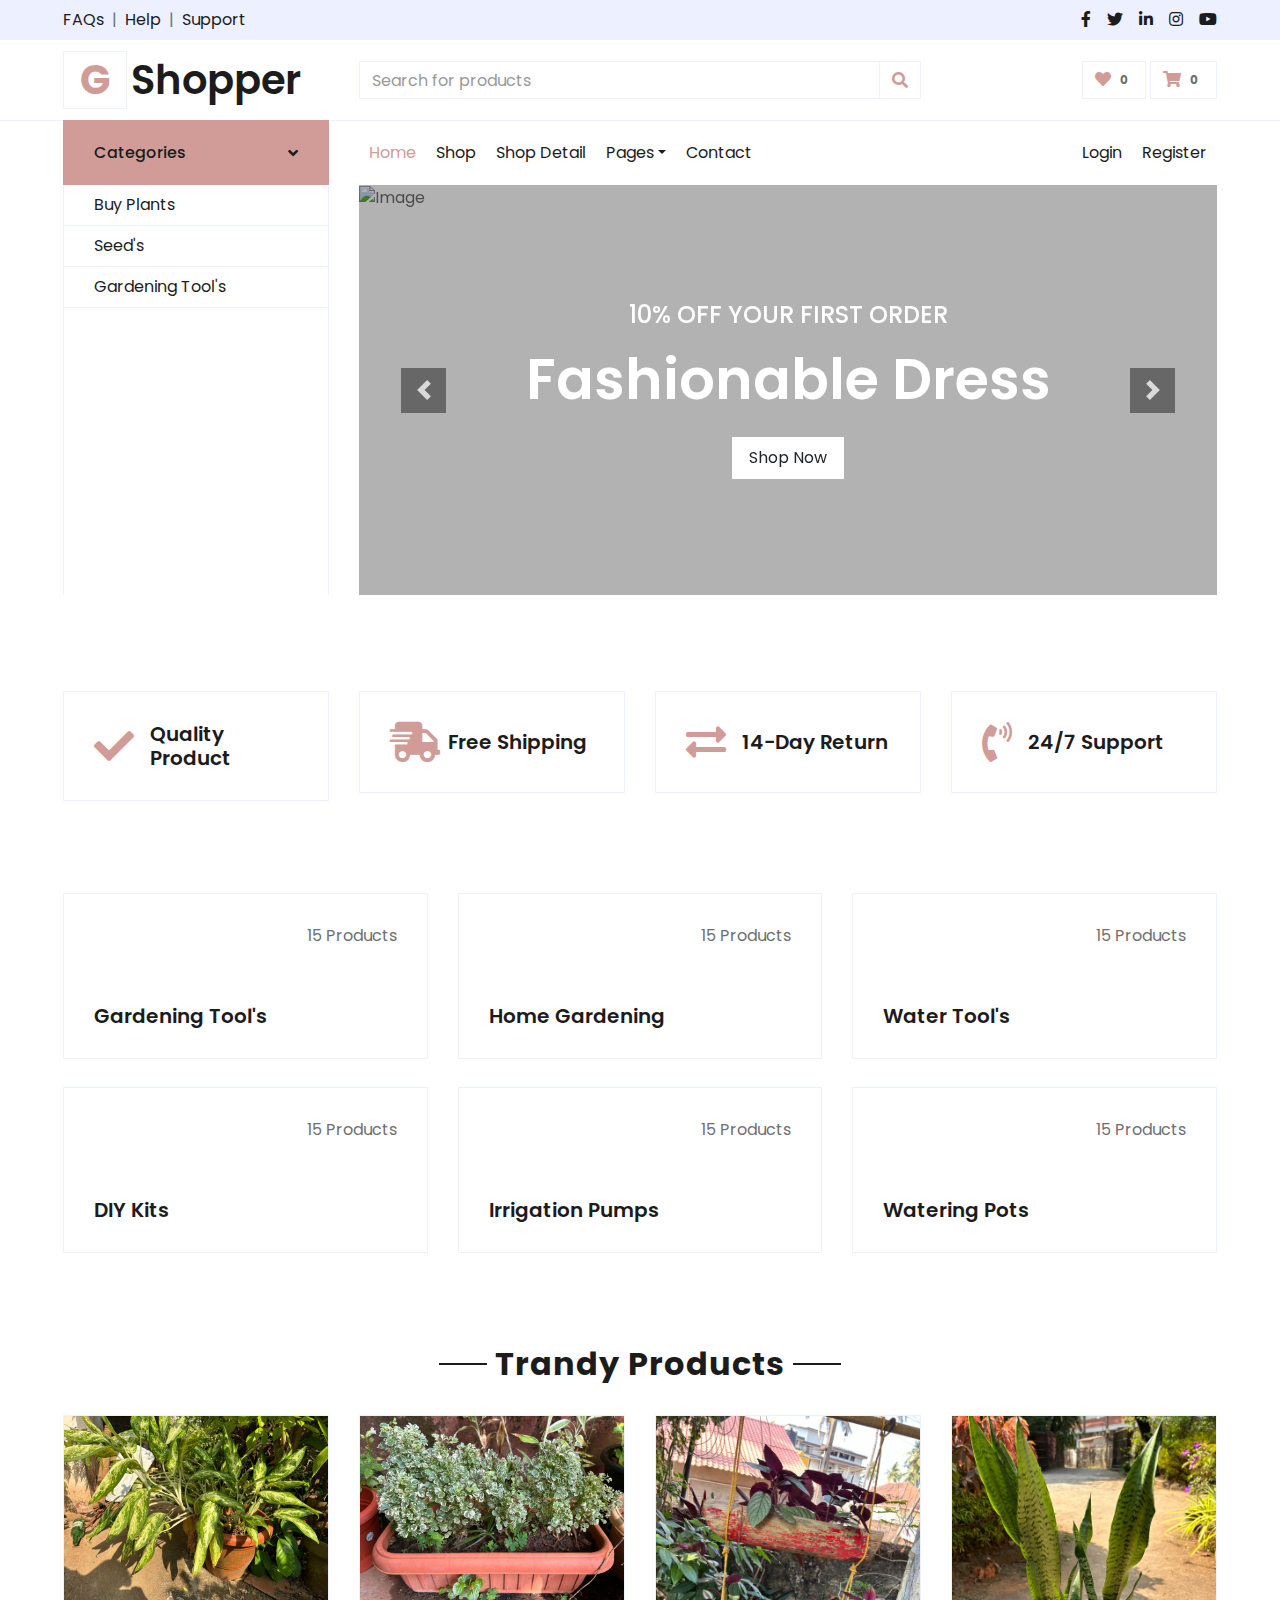
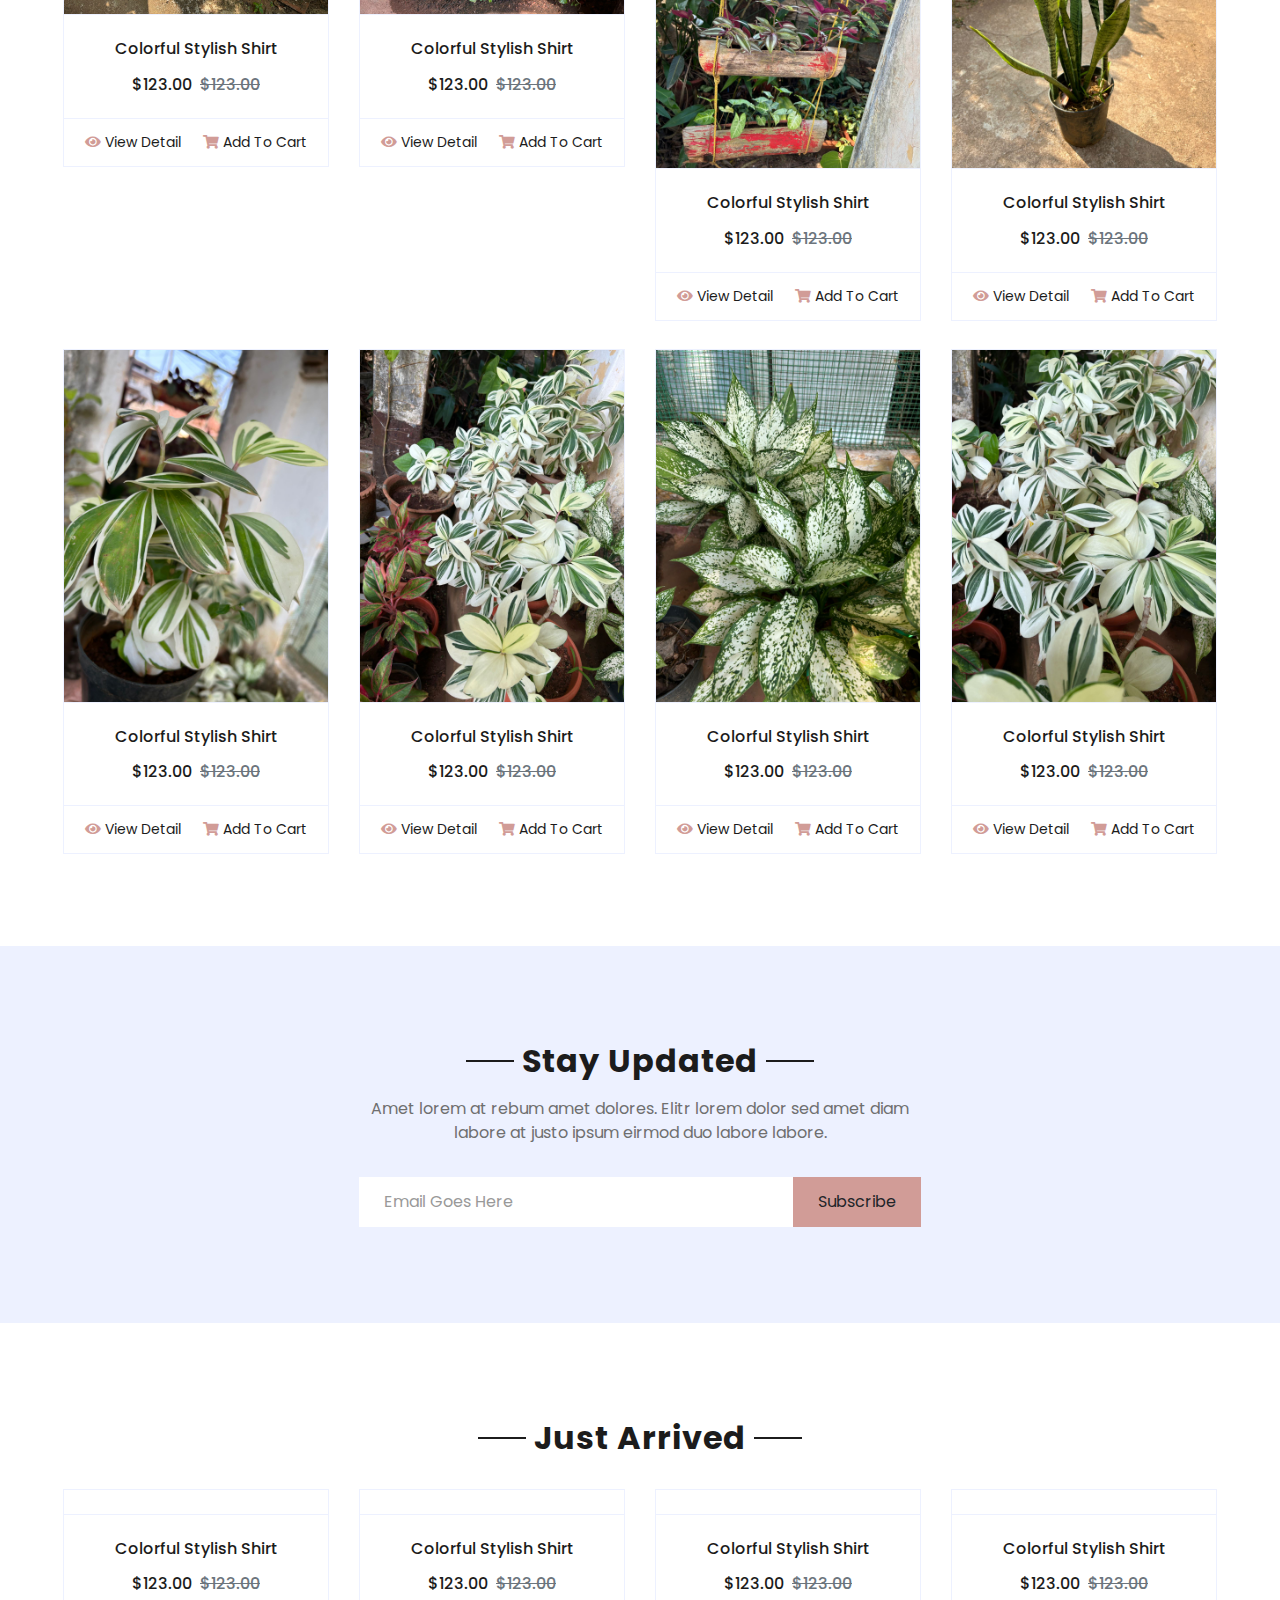
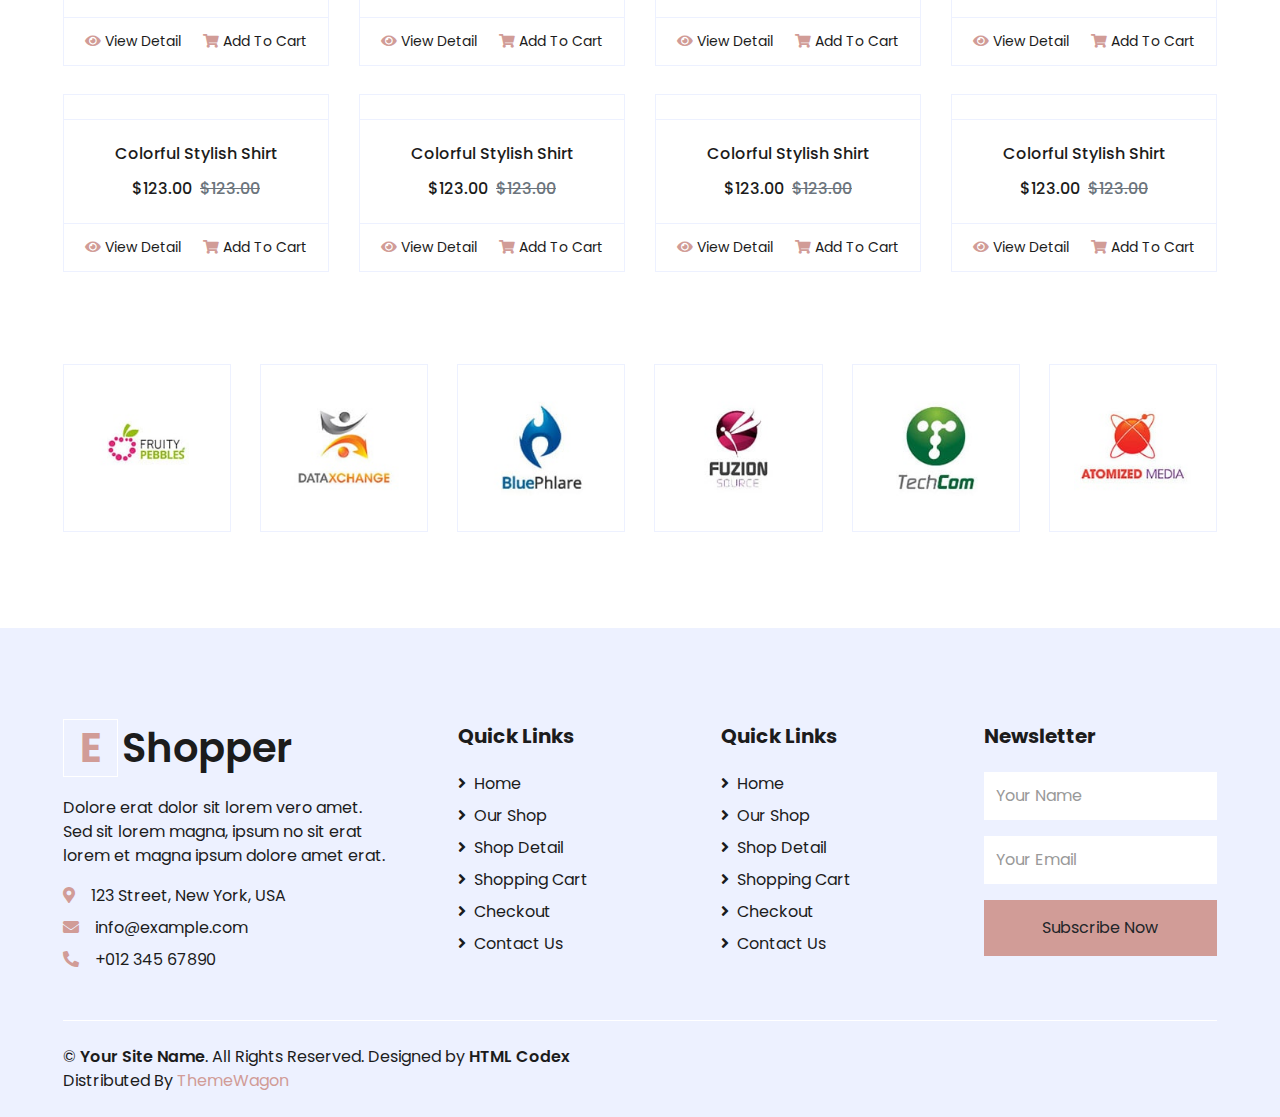
==== index.html @ 158c9a4c "file added" ====
<!DOCTYPE html>
<html lang="en">

<head>
    <meta charset="utf-8">
    <title>EShopper - Bootstrap Shop Template</title>
    <meta content="width=device-width, initial-scale=1.0" name="viewport">
    <meta content="Free HTML Templates" name="keywords">
    <meta content="Free HTML Templates" name="description">

    <!-- Favicon -->
    <link href="img/favicon.ico" rel="icon">

    <!-- Google Web Fonts -->
    <link rel="preconnect" href="https://fonts.gstatic.com">
    <link href="https://fonts.googleapis.com/css2?family=Poppins:wght@100;200;300;400;500;600;700;800;900&display=swap" rel="stylesheet"> 

    <!-- Font Awesome -->
    <link href="https://cdnjs.cloudflare.com/ajax/libs/font-awesome/5.10.0/css/all.min.css" rel="stylesheet">

    <!-- Libraries Stylesheet -->
    <link href="lib/owlcarousel/assets/owl.carousel.min.css" rel="stylesheet">

    <!-- Customized Bootstrap Stylesheet -->
    <link href="css/style.css" rel="stylesheet">
</head>

<body>
    <!-- Topbar Start -->
    <div class="container-fluid">
        <div class="row bg-secondary py-2 px-xl-5">
            <div class="col-lg-6 d-none d-lg-block">
                <div class="d-inline-flex align-items-center">
                    <a class="text-dark" href="">FAQs</a>
                    <span class="text-muted px-2">|</span>
                    <a class="text-dark" href="">Help</a>
                    <span class="text-muted px-2">|</span>
                    <a class="text-dark" href="">Support</a>
                </div>
            </div>
            <div class="col-lg-6 text-center text-lg-right">
                <div class="d-inline-flex align-items-center">
                    <a class="text-dark px-2" href="">
                        <i class="fab fa-facebook-f"></i>
                    </a>
                    <a class="text-dark px-2" href="">
                        <i class="fab fa-twitter"></i>
                    </a>
                    <a class="text-dark px-2" href="">
                        <i class="fab fa-linkedin-in"></i>
                    </a>
                    <a class="text-dark px-2" href="">
                        <i class="fab fa-instagram"></i>
                    </a>
                    <a class="text-dark pl-2" href="">
                        <i class="fab fa-youtube"></i>
                    </a>
                </div>
            </div>
        </div>
        <div class="row align-items-center py-3 px-xl-5">
            <div class="col-lg-3 d-none d-lg-block">
                <a href="" class="text-decoration-none">
                    <h1 class="m-0 display-5 font-weight-semi-bold"><span class="text-primary font-weight-bold border px-3 mr-1">G</span>Shopper</h1>
                </a>
            </div>
            <div class="col-lg-6 col-6 text-left">
                <form action="">
                    <div class="input-group">
                        <input type="text" class="form-control" placeholder="Search for products">
                        <div class="input-group-append">
                            <span class="input-group-text bg-transparent text-primary">
                                <i class="fa fa-search"></i>
                            </span>
                        </div>
                    </div>
                </form>
            </div>
            <div class="col-lg-3 col-6 text-right">
                <a href="" class="btn border">
                    <i class="fas fa-heart text-primary"></i>
                    <span class="badge">0</span>
                </a>
                <a href="" class="btn border">
                    <i class="fas fa-shopping-cart text-primary"></i>
                    <span class="badge">0</span>
                </a>
            </div>
        </div>
    </div>
    <!-- Topbar End -->


    <!-- Navbar Start -->
    <div class="container-fluid mb-5">
        <div class="row border-top px-xl-5">
            <div class="col-lg-3 d-none d-lg-block">
                <a class="btn shadow-none d-flex align-items-center justify-content-between bg-primary text-white w-100" data-toggle="collapse" href="#navbar-vertical" style="height: 65px; margin-top: -1px; padding: 0 30px;">
                    <h6 class="m-0">Categories</h6>
                    <i class="fa fa-angle-down text-dark"></i>
                </a>
                <nav class="collapse show navbar navbar-vertical navbar-light align-items-start p-0 border border-top-0 border-bottom-0" id="navbar-vertical">
                    <div class="navbar-nav w-100 overflow-hidden" style="height: 410px">
                        <div class="nav-item dropdown">
                            <!-- <a href="#" class="nav-link" data-toggle="dropdown">Dresses <i class="fa fa-angle-down float-right mt-1"></i></a>
                            <div class="dropdown-menu position-absolute bg-secondary border-0 rounded-0 w-100 m-0">
                                <a href="" class="dropdown-item">Plant's</a>
                                <a href="" class="dropdown-item">Gardening Tools</a>
                                <a href="" class="dropdown-item">Seed's</a>
                            </div>
                        </div> -->
                        <a href="" class="nav-item nav-link">Buy Plants</a>
                        <a href="" class="nav-item nav-link">Seed's</a>
                        <a href="" class="nav-item nav-link">Gardening Tool's</a>
                        <!-- <a href="" class="nav-item nav-link">Sleepwear</a>
                        <a href="" class="nav-item nav-link">Sportswear</a>
                        <a href="" class="nav-item nav-link">Jumpsuits</a>
                        <a href="" class="nav-item nav-link">Blazers</a>
                        <a href="" class="nav-item nav-link">Jackets</a>
                        <a href="" class="nav-item nav-link">Shoes</a>
                    </div> -->
                </nav>
            </div>
            <div class="col-lg-9">
                <nav class="navbar navbar-expand-lg bg-light navbar-light py-3 py-lg-0 px-0">
                    <a href="" class="text-decoration-none d-block d-lg-none">
                        <h1 class="m-0 display-5 font-weight-semi-bold"><span class="text-primary font-weight-bold border px-3 mr-1">E</span>Shopper</h1>
                    </a>
                    <button type="button" class="navbar-toggler" data-toggle="collapse" data-target="#navbarCollapse">
                        <span class="navbar-toggler-icon"></span>
                    </button>
                    <div class="collapse navbar-collapse justify-content-between" id="navbarCollapse">
                        <div class="navbar-nav mr-auto py-0">
                            <a href="index.html" class="nav-item nav-link active">Home</a>
                            <a href="shop.html" class="nav-item nav-link">Shop</a>
                            <a href="detail.html" class="nav-item nav-link">Shop Detail</a>
                            <div class="nav-item dropdown">
                                <a href="#" class="nav-link dropdown-toggle" data-toggle="dropdown">Pages</a>
                                <div class="dropdown-menu rounded-0 m-0">
                                    <a href="cart.html" class="dropdown-item">Shopping Cart</a>
                                    <a href="checkout.html" class="dropdown-item">Checkout</a>
                                </div>
                            </div>
                            <a href="contact.html" class="nav-item nav-link">Contact</a>
                        </div>
                        <div class="navbar-nav ml-auto py-0">
                            <a href="" class="nav-item nav-link">Login</a>
                            <a href="" class="nav-item nav-link">Register</a>
                        </div>
                    </div>
                </nav>
                <div id="header-carousel" class="carousel slide" data-ride="carousel">
                    <div class="carousel-inner">
                        <div class="carousel-item active" style="height: 410px;">
                            <img class="img-fluid" src="https://images.pexels.com/photos/1301856/pexels-photo-1301856.jpeg?auto=compress&cs=tinysrgb&w=1260&h=750&dpr=1" alt="Image">
                            <div class="carousel-caption d-flex flex-column align-items-center justify-content-center">
                                <div class="p-3" style="max-width: 700px;">
                                    <h4 class="text-light text-uppercase font-weight-medium mb-3">10% Off Your First Order</h4>
                                    <h3 class="display-4 text-white font-weight-semi-bold mb-4">Fashionable Dress</h3>
                                    <a href="" class="btn btn-light py-2 px-3">Shop Now</a>
                                </div>
                            </div>
                        </div>
                        <div class="carousel-item" style="height: 410px;">
                            <img class="img-fluid" src="https://images.pexels.com/photos/2987081/pexels-photo-2987081.jpeg?auto=compress&cs=tinysrgb&w=1260&h=750&dpr=1" alt="Image">
                            <div class="carousel-caption d-flex flex-column align-items-center justify-content-center">
                                <div class="p-3" style="max-width: 700px;">
                                    <h4 class="text-light text-uppercase font-weight-medium mb-3">10% Off Your First Order</h4>
                                    <h3 class="display-4 text-white font-weight-semi-bold mb-4">Reasonable Price</h3>
                                    <a href="" class="btn btn-light py-2 px-3">Shop Now</a>
                                </div>
                            </div>
                        </div>
                    </div>
                    <a class="carousel-control-prev" href="#header-carousel" data-slide="prev">
                        <div class="btn btn-dark" style="width: 45px; height: 45px;">
                            <span class="carousel-control-prev-icon mb-n2"></span>
                        </div>
                    </a>
                    <a class="carousel-control-next" href="#header-carousel" data-slide="next">
                        <div class="btn btn-dark" style="width: 45px; height: 45px;">
                            <span class="carousel-control-next-icon mb-n2"></span>
                        </div>
                    </a>
                </div>
            </div>
        </div>
    </div>
    <!-- Navbar End -->


    <!-- Featured Start -->
    <div class="container-fluid pt-5">
        <div class="row px-xl-5 pb-3">
            <div class="col-lg-3 col-md-6 col-sm-12 pb-1">
                <div class="d-flex align-items-center border mb-4" style="padding: 30px;">
                    <h1 class="fa fa-check text-primary m-0 mr-3"></h1>
                    <h5 class="font-weight-semi-bold m-0">Quality Product</h5>
                </div>
            </div>
            <div class="col-lg-3 col-md-6 col-sm-12 pb-1">
                <div class="d-flex align-items-center border mb-4" style="padding: 30px;">
                    <h1 class="fa fa-shipping-fast text-primary m-0 mr-2"></h1>
                    <h5 class="font-weight-semi-bold m-0">Free Shipping</h5>
                </div>
            </div>
            <div class="col-lg-3 col-md-6 col-sm-12 pb-1">
                <div class="d-flex align-items-center border mb-4" style="padding: 30px;">
                    <h1 class="fas fa-exchange-alt text-primary m-0 mr-3"></h1>
                    <h5 class="font-weight-semi-bold m-0">14-Day Return</h5>
                </div>
            </div>
            <div class="col-lg-3 col-md-6 col-sm-12 pb-1">
                <div class="d-flex align-items-center border mb-4" style="padding: 30px;">
                    <h1 class="fa fa-phone-volume text-primary m-0 mr-3"></h1>
                    <h5 class="font-weight-semi-bold m-0">24/7 Support</h5>
                </div>
            </div>
        </div>
    </div>
    <!-- Featured End -->


    <!-- Categories Start -->
    <div class="container-fluid pt-5">
        <div class="row px-xl-5 pb-3">
            <div class="col-lg-4 col-md-6 pb-1">
                <div class="cat-item d-flex flex-column border mb-4" style="padding: 30px;">
                    <p class="text-right">15 Products</p>
                    <a href="" class="cat-img position-relative overflow-hidden mb-3">
                        <img class="img-fluid" src="https://m.media-amazon.com/images/I/61V-mcrAIFL._AC_UL480_FMwebp_QL65_.jpg" alt="">
                    </a>
                    <h5 class="font-weight-semi-bold m-0">Gardening Tool's</h5>
                </div>
            </div>
            <div class="col-lg-4 col-md-6 pb-1">
                <div class="cat-item d-flex flex-column border mb-4" style="padding: 30px;">
                    <p class="text-right">15 Products</p>
                    <a href="" class="cat-img position-relative overflow-hidden mb-3">
                        <img class="img-fluid" src="https://m.media-amazon.com/images/I/81Il+iJbl+L._AC_UL480_FMwebp_QL65_.jpg" alt="">
                    </a>
                    <h5 class="font-weight-semi-bold m-0">Home Gardening</h5>
                </div>
            </div>
            <div class="col-lg-4 col-md-6 pb-1">
                <div class="cat-item d-flex flex-column border mb-4" style="padding: 30px;">
                    <p class="text-right">15 Products</p>
                    <a href="" class="cat-img position-relative overflow-hidden mb-3">
                        <img class="img-fluid" src="https://m.media-amazon.com/images/I/71ImZH2s-8L._AC_UL480_FMwebp_QL65_.jpg" alt="">
                    </a>
                    <h5 class="font-weight-semi-bold m-0">Water Tool's</h5>
                </div>
            </div>
            <div class="col-lg-4 col-md-6 pb-1">
                <div class="cat-item d-flex flex-column border mb-4" style="padding: 30px;">
                    <p class="text-right">15 Products</p>
                    <a href="" class="cat-img position-relative overflow-hidden mb-3">
                        <img class="img-fluid" src="https://m.media-amazon.com/images/I/71+488Q3p-L._AC_UL480_FMwebp_QL65_.jpg" alt="">
                    </a>
                    <h5 class="font-weight-semi-bold m-0">DIY Kits</h5>
                </div>
            </div>
            <div class="col-lg-4 col-md-6 pb-1">
                <div class="cat-item d-flex flex-column border mb-4" style="padding: 30px;">
                    <p class="text-right">15 Products</p>
                    <a href="" class="cat-img position-relative overflow-hidden mb-3">
                        <img class="img-fluid" src="https://m.media-amazon.com/images/I/61aooPBuHWL._AC_UL480_FMwebp_QL65_.jpg" alt="">
                    </a>
                    <h5 class="font-weight-semi-bold m-0">Irrigation Pumps </h5>
                </div>
            </div>
            <div class="col-lg-4 col-md-6 pb-1">
                <div class="cat-item d-flex flex-column border mb-4" style="padding: 30px;">
                    <p class="text-right">15 Products</p>
                    <a href="" class="cat-img position-relative overflow-hidden mb-3">
                        <img class="img-fluid" src="https://m.media-amazon.com/images/I/51rVNEKLfKL._AC_UL480_FMwebp_QL65_T1F_.jpg" alt="">
                    </a>
                    <h5 class="font-weight-semi-bold m-0">Watering Pots</h5>
                </div>
            </div>
        </div>
    </div>
    <!-- Categories End -->


    <!-- Offer Start -->
    <!-- <div class="container-fluid offer pt-5">
        <div class="row px-xl-5">
            <div class="col-md-6 pb-4">
                <div class="position-relative bg-secondary text-center text-md-right text-white mb-2 py-5 px-5">
                    <img src="img/offer-1.png" alt="">
                    <div class="position-relative" style="z-index: 1;">
                        <h5 class="text-uppercase text-primary mb-3">20% off the all order</h5>
                        <h1 class="mb-4 font-weight-semi-bold">Spring Collection</h1>
                        <a href="" class="btn btn-outline-primary py-md-2 px-md-3">Shop Now</a>
                    </div>
                </div>
            </div>
            <div class="col-md-6 pb-4">
                <div class="position-relative bg-secondary text-center text-md-left text-white mb-2 py-5 px-5">
                    <img src="img/offer-2.png" alt="">
                    <div class="position-relative" style="z-index: 1;">
                        <h5 class="text-uppercase text-primary mb-3">20% off the all order</h5>
                        <h1 class="mb-4 font-weight-semi-bold">Winter Collection</h1>
                        <a href="" class="btn btn-outline-primary py-md-2 px-md-3">Shop Now</a>
                    </div>
                </div>
            </div>
        </div>
    </div> -->
    <!-- Offer End -->


    <!-- Products Start -->
    <div class="container-fluid pt-5">
        <div class="text-center mb-4">
            <h2 class="section-title px-5"><span class="px-2">Trandy Products</span></h2>
        </div>
        <div class="row px-xl-5 pb-3">
            <div class="col-lg-3 col-md-6 col-sm-12 pb-1">
                <div class="card product-item border-0 mb-4">
                    <div class="card-header product-img position-relative overflow-hidden bg-transparent border p-0">
                        <img class="img-fluid w-100" src="img/p1.jpeg" alt="">
                    </div>
                    <div class="card-body border-left border-right text-center p-0 pt-4 pb-3">
                        <h6 class="text-truncate mb-3">Colorful Stylish Shirt</h6>
                        <div class="d-flex justify-content-center">
                            <h6>$123.00</h6><h6 class="text-muted ml-2"><del>$123.00</del></h6>
                        </div>
                    </div>
                    <div class="card-footer d-flex justify-content-between bg-light border">
                        <a href="" class="btn btn-sm text-dark p-0"><i class="fas fa-eye text-primary mr-1"></i>View Detail</a>
                        <a href="" class="btn btn-sm text-dark p-0"><i class="fas fa-shopping-cart text-primary mr-1"></i>Add To Cart</a>
                    </div>
                </div>
            </div>
            <div class="col-lg-3 col-md-6 col-sm-12 pb-1">
                <div class="card product-item border-0 mb-4">
                    <div class="card-header product-img position-relative overflow-hidden bg-transparent border p-0">
                        <img class="img-fluid w-100" src="img/p2.jpeg" alt="">
                    </div>
                    <div class="card-body border-left border-right text-center p-0 pt-4 pb-3">
                        <h6 class="text-truncate mb-3">Colorful Stylish Shirt</h6>
                        <div class="d-flex justify-content-center">
                            <h6>$123.00</h6><h6 class="text-muted ml-2"><del>$123.00</del></h6>
                        </div>
                    </div>
                    <div class="card-footer d-flex justify-content-between bg-light border">
                        <a href="" class="btn btn-sm text-dark p-0"><i class="fas fa-eye text-primary mr-1"></i>View Detail</a>
                        <a href="" class="btn btn-sm text-dark p-0"><i class="fas fa-shopping-cart text-primary mr-1"></i>Add To Cart</a>
                    </div>
                </div>
            </div>
            <div class="col-lg-3 col-md-6 col-sm-12 pb-1">
                <div class="card product-item border-0 mb-4">
                    <div class="card-header product-img position-relative overflow-hidden bg-transparent border p-0">
                        <img class="img-fluid w-100" src="img/p3.jpeg" alt="">
                    </div>
                    <div class="card-body border-left border-right text-center p-0 pt-4 pb-3">
                        <h6 class="text-truncate mb-3">Colorful Stylish Shirt</h6>
                        <div class="d-flex justify-content-center">
                            <h6>$123.00</h6><h6 class="text-muted ml-2"><del>$123.00</del></h6>
                        </div>
                    </div>
                    <div class="card-footer d-flex justify-content-between bg-light border">
                        <a href="" class="btn btn-sm text-dark p-0"><i class="fas fa-eye text-primary mr-1"></i>View Detail</a>
                        <a href="" class="btn btn-sm text-dark p-0"><i class="fas fa-shopping-cart text-primary mr-1"></i>Add To Cart</a>
                    </div>
                </div>
            </div>
            <div class="col-lg-3 col-md-6 col-sm-12 pb-1">
                <div class="card product-item border-0 mb-4">
                    <div class="card-header product-img position-relative overflow-hidden bg-transparent border p-0">
                        <img class="img-fluid w-100" src="img/p4.jpeg" alt="">
                    </div>
                    <div class="card-body border-left border-right text-center p-0 pt-4 pb-3">
                        <h6 class="text-truncate mb-3">Colorful Stylish Shirt</h6>
                        <div class="d-flex justify-content-center">
                            <h6>$123.00</h6><h6 class="text-muted ml-2"><del>$123.00</del></h6>
                        </div>
                    </div>
                    <div class="card-footer d-flex justify-content-between bg-light border">
                        <a href="" class="btn btn-sm text-dark p-0"><i class="fas fa-eye text-primary mr-1"></i>View Detail</a>
                        <a href="" class="btn btn-sm text-dark p-0"><i class="fas fa-shopping-cart text-primary mr-1"></i>Add To Cart</a>
                    </div>
                </div>
            </div>
            <div class="col-lg-3 col-md-6 col-sm-12 pb-1">
                <div class="card product-item border-0 mb-4">
                    <div class="card-header product-img position-relative overflow-hidden bg-transparent border p-0">
                        <img class="img-fluid w-100" src="img/p5.jpeg" alt="">
                    </div>
                    <div class="card-body border-left border-right text-center p-0 pt-4 pb-3">
                        <h6 class="text-truncate mb-3">Colorful Stylish Shirt</h6>
                        <div class="d-flex justify-content-center">
                            <h6>$123.00</h6><h6 class="text-muted ml-2"><del>$123.00</del></h6>
                        </div>
                    </div>
                    <div class="card-footer d-flex justify-content-between bg-light border">
                        <a href="" class="btn btn-sm text-dark p-0"><i class="fas fa-eye text-primary mr-1"></i>View Detail</a>
                        <a href="" class="btn btn-sm text-dark p-0"><i class="fas fa-shopping-cart text-primary mr-1"></i>Add To Cart</a>
                    </div>
                </div>
            </div>
            <div class="col-lg-3 col-md-6 col-sm-12 pb-1">
                <div class="card product-item border-0 mb-4">
                    <div class="card-header product-img position-relative overflow-hidden bg-transparent border p-0">
                        <img class="img-fluid w-100" src="img/p6.jpeg" alt="">
                    </div>
                    <div class="card-body border-left border-right text-center p-0 pt-4 pb-3">
                        <h6 class="text-truncate mb-3">Colorful Stylish Shirt</h6>
                        <div class="d-flex justify-content-center">
                            <h6>$123.00</h6><h6 class="text-muted ml-2"><del>$123.00</del></h6>
                        </div>
                    </div>
                    <div class="card-footer d-flex justify-content-between bg-light border">
                        <a href="" class="btn btn-sm text-dark p-0"><i class="fas fa-eye text-primary mr-1"></i>View Detail</a>
                        <a href="" class="btn btn-sm text-dark p-0"><i class="fas fa-shopping-cart text-primary mr-1"></i>Add To Cart</a>
                    </div>
                </div>
            </div>
            <div class="col-lg-3 col-md-6 col-sm-12 pb-1">
                <div class="card product-item border-0 mb-4">
                    <div class="card-header product-img position-relative overflow-hidden bg-transparent border p-0">
                        <img class="img-fluid w-100" src="img/p7.jpeg" alt="">
                    </div>
                    <div class="card-body border-left border-right text-center p-0 pt-4 pb-3">
                        <h6 class="text-truncate mb-3">Colorful Stylish Shirt</h6>
                        <div class="d-flex justify-content-center">
                            <h6>$123.00</h6><h6 class="text-muted ml-2"><del>$123.00</del></h6>
                        </div>
                    </div>
                    <div class="card-footer d-flex justify-content-between bg-light border">
                        <a href="" class="btn btn-sm text-dark p-0"><i class="fas fa-eye text-primary mr-1"></i>View Detail</a>
                        <a href="" class="btn btn-sm text-dark p-0"><i class="fas fa-shopping-cart text-primary mr-1"></i>Add To Cart</a>
                    </div>
                </div>
            </div>
            <div class="col-lg-3 col-md-6 col-sm-12 pb-1">
                <div class="card product-item border-0 mb-4">
                    <div class="card-header product-img position-relative overflow-hidden bg-transparent border p-0">
                        <img class="img-fluid w-100" src="img/p8.jpeg" alt="">
                    </div>
                    <div class="card-body border-left border-right text-center p-0 pt-4 pb-3">
                        <h6 class="text-truncate mb-3">Colorful Stylish Shirt</h6>
                        <div class="d-flex justify-content-center">
                            <h6>$123.00</h6><h6 class="text-muted ml-2"><del>$123.00</del></h6>
                        </div>
                    </div>
                    <div class="card-footer d-flex justify-content-between bg-light border">
                        <a href="" class="btn btn-sm text-dark p-0"><i class="fas fa-eye text-primary mr-1"></i>View Detail</a>
                        <a href="" class="btn btn-sm text-dark p-0"><i class="fas fa-shopping-cart text-primary mr-1"></i>Add To Cart</a>
                    </div>
                </div>
            </div>
        </div>
    </div>
    <!-- Products End -->


    <!-- Subscribe Start -->
    <div class="container-fluid bg-secondary my-5">
        <div class="row justify-content-md-center py-5 px-xl-5">
            <div class="col-md-6 col-12 py-5">
                <div class="text-center mb-2 pb-2">
                    <h2 class="section-title px-5 mb-3"><span class="bg-secondary px-2">Stay Updated</span></h2>
                    <p>Amet lorem at rebum amet dolores. Elitr lorem dolor sed amet diam labore at justo ipsum eirmod duo labore labore.</p>
                </div>
                <form action="">
                    <div class="input-group">
                        <input type="text" class="form-control border-white p-4" placeholder="Email Goes Here">
                        <div class="input-group-append">
                            <button class="btn btn-primary px-4">Subscribe</button>
                        </div>
                    </div>
                </form>
            </div>
        </div>
    </div>
    <!-- Subscribe End -->


    <!-- Products Start -->
    <div class="container-fluid pt-5">
        <div class="text-center mb-4">
            <h2 class="section-title px-5"><span class="px-2">Just Arrived</span></h2>
        </div>
        <div class="row px-xl-5 pb-3">
            <div class="col-lg-3 col-md-6 col-sm-12 pb-1">
                <div class="card product-item border-0 mb-4">
                    <div class="card-header product-img position-relative overflow-hidden bg-transparent border p-0">
                        <img class="img-fluid w-100" src="img/product-1.jpg" alt="">
                    </div>
                    <div class="card-body border-left border-right text-center p-0 pt-4 pb-3">
                        <h6 class="text-truncate mb-3">Colorful Stylish Shirt</h6>
                        <div class="d-flex justify-content-center">
                            <h6>$123.00</h6><h6 class="text-muted ml-2"><del>$123.00</del></h6>
                        </div>
                    </div>
                    <div class="card-footer d-flex justify-content-between bg-light border">
                        <a href="" class="btn btn-sm text-dark p-0"><i class="fas fa-eye text-primary mr-1"></i>View Detail</a>
                        <a href="" class="btn btn-sm text-dark p-0"><i class="fas fa-shopping-cart text-primary mr-1"></i>Add To Cart</a>
                    </div>
                </div>
            </div>
            <div class="col-lg-3 col-md-6 col-sm-12 pb-1">
                <div class="card product-item border-0 mb-4">
                    <div class="card-header product-img position-relative overflow-hidden bg-transparent border p-0">
                        <img class="img-fluid w-100" src="img/product-2.jpg" alt="">
                    </div>
                    <div class="card-body border-left border-right text-center p-0 pt-4 pb-3">
                        <h6 class="text-truncate mb-3">Colorful Stylish Shirt</h6>
                        <div class="d-flex justify-content-center">
                            <h6>$123.00</h6><h6 class="text-muted ml-2"><del>$123.00</del></h6>
                        </div>
                    </div>
                    <div class="card-footer d-flex justify-content-between bg-light border">
                        <a href="" class="btn btn-sm text-dark p-0"><i class="fas fa-eye text-primary mr-1"></i>View Detail</a>
                        <a href="" class="btn btn-sm text-dark p-0"><i class="fas fa-shopping-cart text-primary mr-1"></i>Add To Cart</a>
                    </div>
                </div>
            </div>
            <div class="col-lg-3 col-md-6 col-sm-12 pb-1">
                <div class="card product-item border-0 mb-4">
                    <div class="card-header product-img position-relative overflow-hidden bg-transparent border p-0">
                        <img class="img-fluid w-100" src="img/product-3.jpg" alt="">
                    </div>
                    <div class="card-body border-left border-right text-center p-0 pt-4 pb-3">
                        <h6 class="text-truncate mb-3">Colorful Stylish Shirt</h6>
                        <div class="d-flex justify-content-center">
                            <h6>$123.00</h6><h6 class="text-muted ml-2"><del>$123.00</del></h6>
                        </div>
                    </div>
                    <div class="card-footer d-flex justify-content-between bg-light border">
                        <a href="" class="btn btn-sm text-dark p-0"><i class="fas fa-eye text-primary mr-1"></i>View Detail</a>
                        <a href="" class="btn btn-sm text-dark p-0"><i class="fas fa-shopping-cart text-primary mr-1"></i>Add To Cart</a>
                    </div>
                </div>
            </div>
            <div class="col-lg-3 col-md-6 col-sm-12 pb-1">
                <div class="card product-item border-0 mb-4">
                    <div class="card-header product-img position-relative overflow-hidden bg-transparent border p-0">
                        <img class="img-fluid w-100" src="img/product-4.jpg" alt="">
                    </div>
                    <div class="card-body border-left border-right text-center p-0 pt-4 pb-3">
                        <h6 class="text-truncate mb-3">Colorful Stylish Shirt</h6>
                        <div class="d-flex justify-content-center">
                            <h6>$123.00</h6><h6 class="text-muted ml-2"><del>$123.00</del></h6>
                        </div>
                    </div>
                    <div class="card-footer d-flex justify-content-between bg-light border">
                        <a href="" class="btn btn-sm text-dark p-0"><i class="fas fa-eye text-primary mr-1"></i>View Detail</a>
                        <a href="" class="btn btn-sm text-dark p-0"><i class="fas fa-shopping-cart text-primary mr-1"></i>Add To Cart</a>
                    </div>
                </div>
            </div>
            <div class="col-lg-3 col-md-6 col-sm-12 pb-1">
                <div class="card product-item border-0 mb-4">
                    <div class="card-header product-img position-relative overflow-hidden bg-transparent border p-0">
                        <img class="img-fluid w-100" src="img/product-5.jpg" alt="">
                    </div>
                    <div class="card-body border-left border-right text-center p-0 pt-4 pb-3">
                        <h6 class="text-truncate mb-3">Colorful Stylish Shirt</h6>
                        <div class="d-flex justify-content-center">
                            <h6>$123.00</h6><h6 class="text-muted ml-2"><del>$123.00</del></h6>
                        </div>
                    </div>
                    <div class="card-footer d-flex justify-content-between bg-light border">
                        <a href="" class="btn btn-sm text-dark p-0"><i class="fas fa-eye text-primary mr-1"></i>View Detail</a>
                        <a href="" class="btn btn-sm text-dark p-0"><i class="fas fa-shopping-cart text-primary mr-1"></i>Add To Cart</a>
                    </div>
                </div>
            </div>
            <div class="col-lg-3 col-md-6 col-sm-12 pb-1">
                <div class="card product-item border-0 mb-4">
                    <div class="card-header product-img position-relative overflow-hidden bg-transparent border p-0">
                        <img class="img-fluid w-100" src="img/product-6.jpg" alt="">
                    </div>
                    <div class="card-body border-left border-right text-center p-0 pt-4 pb-3">
                        <h6 class="text-truncate mb-3">Colorful Stylish Shirt</h6>
                        <div class="d-flex justify-content-center">
                            <h6>$123.00</h6><h6 class="text-muted ml-2"><del>$123.00</del></h6>
                        </div>
                    </div>
                    <div class="card-footer d-flex justify-content-between bg-light border">
                        <a href="" class="btn btn-sm text-dark p-0"><i class="fas fa-eye text-primary mr-1"></i>View Detail</a>
                        <a href="" class="btn btn-sm text-dark p-0"><i class="fas fa-shopping-cart text-primary mr-1"></i>Add To Cart</a>
                    </div>
                </div>
            </div>
            <div class="col-lg-3 col-md-6 col-sm-12 pb-1">
                <div class="card product-item border-0 mb-4">
                    <div class="card-header product-img position-relative overflow-hidden bg-transparent border p-0">
                        <img class="img-fluid w-100" src="img/product-7.jpg" alt="">
                    </div>
                    <div class="card-body border-left border-right text-center p-0 pt-4 pb-3">
                        <h6 class="text-truncate mb-3">Colorful Stylish Shirt</h6>
                        <div class="d-flex justify-content-center">
                            <h6>$123.00</h6><h6 class="text-muted ml-2"><del>$123.00</del></h6>
                        </div>
                    </div>
                    <div class="card-footer d-flex justify-content-between bg-light border">
                        <a href="" class="btn btn-sm text-dark p-0"><i class="fas fa-eye text-primary mr-1"></i>View Detail</a>
                        <a href="" class="btn btn-sm text-dark p-0"><i class="fas fa-shopping-cart text-primary mr-1"></i>Add To Cart</a>
                    </div>
                </div>
            </div>
            <div class="col-lg-3 col-md-6 col-sm-12 pb-1">
                <div class="card product-item border-0 mb-4">
                    <div class="card-header product-img position-relative overflow-hidden bg-transparent border p-0">
                        <img class="img-fluid w-100" src="img/product-8.jpg" alt="">
                    </div>
                    <div class="card-body border-left border-right text-center p-0 pt-4 pb-3">
                        <h6 class="text-truncate mb-3">Colorful Stylish Shirt</h6>
                        <div class="d-flex justify-content-center">
                            <h6>$123.00</h6><h6 class="text-muted ml-2"><del>$123.00</del></h6>
                        </div>
                    </div>
                    <div class="card-footer d-flex justify-content-between bg-light border">
                        <a href="" class="btn btn-sm text-dark p-0"><i class="fas fa-eye text-primary mr-1"></i>View Detail</a>
                        <a href="" class="btn btn-sm text-dark p-0"><i class="fas fa-shopping-cart text-primary mr-1"></i>Add To Cart</a>
                    </div>
                </div>
            </div>
        </div>
    </div>
    <!-- Products End -->


    <!-- Vendor Start -->
    <div class="container-fluid py-5">
        <div class="row px-xl-5">
            <div class="col">
                <div class="owl-carousel vendor-carousel">
                    <div class="vendor-item border p-4">
                        <img src="img/vendor-1.jpg" alt="">
                    </div>
                    <div class="vendor-item border p-4">
                        <img src="img/vendor-2.jpg" alt="">
                    </div>
                    <div class="vendor-item border p-4">
                        <img src="img/vendor-3.jpg" alt="">
                    </div>
                    <div class="vendor-item border p-4">
                        <img src="img/vendor-4.jpg" alt="">
                    </div>
                    <div class="vendor-item border p-4">
                        <img src="img/vendor-5.jpg" alt="">
                    </div>
                    <div class="vendor-item border p-4">
                        <img src="img/vendor-6.jpg" alt="">
                    </div>
                    <div class="vendor-item border p-4">
                        <img src="img/vendor-7.jpg" alt="">
                    </div>
                    <div class="vendor-item border p-4">
                        <img src="img/vendor-8.jpg" alt="">
                    </div>
                </div>
            </div>
        </div>
    </div>
    <!-- Vendor End -->


    <!-- Footer Start -->
    <div class="container-fluid bg-secondary text-dark mt-5 pt-5">
        <div class="row px-xl-5 pt-5">
            <div class="col-lg-4 col-md-12 mb-5 pr-3 pr-xl-5">
                <a href="" class="text-decoration-none">
                    <h1 class="mb-4 display-5 font-weight-semi-bold"><span class="text-primary font-weight-bold border border-white px-3 mr-1">E</span>Shopper</h1>
                </a>
                <p>Dolore erat dolor sit lorem vero amet. Sed sit lorem magna, ipsum no sit erat lorem et magna ipsum dolore amet erat.</p>
                <p class="mb-2"><i class="fa fa-map-marker-alt text-primary mr-3"></i>123 Street, New York, USA</p>
                <p class="mb-2"><i class="fa fa-envelope text-primary mr-3"></i>info@example.com</p>
                <p class="mb-0"><i class="fa fa-phone-alt text-primary mr-3"></i>+012 345 67890</p>
            </div>
            <div class="col-lg-8 col-md-12">
                <div class="row">
                    <div class="col-md-4 mb-5">
                        <h5 class="font-weight-bold text-dark mb-4">Quick Links</h5>
                        <div class="d-flex flex-column justify-content-start">
                            <a class="text-dark mb-2" href="index.html"><i class="fa fa-angle-right mr-2"></i>Home</a>
                            <a class="text-dark mb-2" href="shop.html"><i class="fa fa-angle-right mr-2"></i>Our Shop</a>
                            <a class="text-dark mb-2" href="detail.html"><i class="fa fa-angle-right mr-2"></i>Shop Detail</a>
                            <a class="text-dark mb-2" href="cart.html"><i class="fa fa-angle-right mr-2"></i>Shopping Cart</a>
                            <a class="text-dark mb-2" href="checkout.html"><i class="fa fa-angle-right mr-2"></i>Checkout</a>
                            <a class="text-dark" href="contact.html"><i class="fa fa-angle-right mr-2"></i>Contact Us</a>
                        </div>
                    </div>
                    <div class="col-md-4 mb-5">
                        <h5 class="font-weight-bold text-dark mb-4">Quick Links</h5>
                        <div class="d-flex flex-column justify-content-start">
                            <a class="text-dark mb-2" href="index.html"><i class="fa fa-angle-right mr-2"></i>Home</a>
                            <a class="text-dark mb-2" href="shop.html"><i class="fa fa-angle-right mr-2"></i>Our Shop</a>
                            <a class="text-dark mb-2" href="detail.html"><i class="fa fa-angle-right mr-2"></i>Shop Detail</a>
                            <a class="text-dark mb-2" href="cart.html"><i class="fa fa-angle-right mr-2"></i>Shopping Cart</a>
                            <a class="text-dark mb-2" href="checkout.html"><i class="fa fa-angle-right mr-2"></i>Checkout</a>
                            <a class="text-dark" href="contact.html"><i class="fa fa-angle-right mr-2"></i>Contact Us</a>
                        </div>
                    </div>
                    <div class="col-md-4 mb-5">
                        <h5 class="font-weight-bold text-dark mb-4">Newsletter</h5>
                        <form action="">
                            <div class="form-group">
                                <input type="text" class="form-control border-0 py-4" placeholder="Your Name" required="required" />
                            </div>
                            <div class="form-group">
                                <input type="email" class="form-control border-0 py-4" placeholder="Your Email"
                                    required="required" />
                            </div>
                            <div>
                                <button class="btn btn-primary btn-block border-0 py-3" type="submit">Subscribe Now</button>
                            </div>
                        </form>
                    </div>
                </div>
            </div>
        </div>
        <div class="row border-top border-light mx-xl-5 py-4">
            <div class="col-md-6 px-xl-0">
                <p class="mb-md-0 text-center text-md-left text-dark">
                    &copy; <a class="text-dark font-weight-semi-bold" href="#">Your Site Name</a>. All Rights Reserved. Designed
                    by
                    <a class="text-dark font-weight-semi-bold" href="https://htmlcodex.com">HTML Codex</a><br>
                    Distributed By <a href="https://themewagon.com" target="_blank">ThemeWagon</a>
                </p>
            </div>
            <div class="col-md-6 px-xl-0 text-center text-md-right">
                <img class="img-fluid" src="img/payments.png" alt="">
            </div>
        </div>
    </div>
    <!-- Footer End -->


    <!-- Back to Top -->
    <a href="#" class="btn btn-primary back-to-top"><i class="fa fa-angle-double-up"></i></a>


    <!-- JavaScript Libraries -->
    <script src="https://code.jquery.com/jquery-3.4.1.min.js"></script>
    <script src="https://stackpath.bootstrapcdn.com/bootstrap/4.4.1/js/bootstrap.bundle.min.js"></script>
    <script src="lib/easing/easing.min.js"></script>
    <script src="lib/owlcarousel/owl.carousel.min.js"></script>

    <!-- Contact Javascript File -->
    <script src="mail/jqBootstrapValidation.min.js"></script>
    <script src="mail/contact.js"></script>

    <!-- Template Javascript -->
    <script src="js/main.js"></script>
</body>

</html>
---- css/style.css ----
/******* Bootstrap Theming ********/
/*!
 * Bootstrap v4.5.3 (https://getbootstrap.com/)
 * Copyright 2011-2020 The Bootstrap Authors
 * Copyright 2011-2020 Twitter, Inc.
 * Licensed under MIT (https://github.com/twbs/bootstrap/blob/main/LICENSE)
 */
:root {
  --blue: #007bff;
  --indigo: #6610f2;
  --purple: #6f42c1;
  --pink: #e83e8c;
  --red: #dc3545;
  --orange: #fd7e14;
  --yellow: #ffc107;
  --green: #28a745;
  --teal: #20c997;
  --cyan: #17a2b8;
  --white: #fff;
  --gray: #6c757d;
  --gray-dark: #343a40;
  --primary: #D19C97;
  --secondary: #EDF1FF;
  --success: #28a745;
  --info: #17a2b8;
  --warning: #ffc107;
  --danger: #dc3545;
  --light: #FFFFFF;
  --dark: #1C1C1C;
  --breakpoint-xs: 0;
  --breakpoint-sm: 576px;
  --breakpoint-md: 768px;
  --breakpoint-lg: 992px;
  --breakpoint-xl: 1200px;
  --font-family-sans-serif: "Poppins", sans-serif;
  --font-family-monospace: SFMono-Regular, Menlo, Monaco, Consolas, "Liberation Mono", "Courier New", monospace;
}

*,
*::before,
*::after {
  box-sizing: border-box;
}

html {
  font-family: sans-serif;
  line-height: 1.15;
  -webkit-text-size-adjust: 100%;
  -webkit-tap-highlight-color: rgba(0, 0, 0, 0);
}

article, aside, figcaption, figure, footer, header, hgroup, main, nav, section {
  display: block;
}

body {
  margin: 0;
  font-family: "Poppins", sans-serif;
  font-size: 1rem;
  font-weight: 400;
  line-height: 1.5;
  color: #6F6F6F;
  text-align: left;
  background-color: #fff;
}

[tabindex="-1"]:focus:not(:focus-visible) {
  outline: 0 !important;
}

hr {
  box-sizing: content-box;
  height: 0;
  overflow: visible;
}

h1, h2, h3, h4, h5, h6 {
  margin-top: 0;
  margin-bottom: 0.5rem;
}

p {
  margin-top: 0;
  margin-bottom: 1rem;
}

abbr[title],
abbr[data-original-title] {
  text-decoration: underline;
  text-decoration: underline dotted;
  cursor: help;
  border-bottom: 0;
  text-decoration-skip-ink: none;
}

address {
  margin-bottom: 1rem;
  font-style: normal;
  line-height: inherit;
}

ol,
ul,
dl {
  margin-top: 0;
  margin-bottom: 1rem;
}

ol ol,
ul ul,
ol ul,
ul ol {
  margin-bottom: 0;
}

dt {
  font-weight: 700;
}

dd {
  margin-bottom: .5rem;
  margin-left: 0;
}

blockquote {
  margin: 0 0 1rem;
}

b,
strong {
  font-weight: bolder;
}

small {
  font-size: 80%;
}

sub,
sup {
  position: relative;
  font-size: 75%;
  line-height: 0;
  vertical-align: baseline;
}

sub {
  bottom: -.25em;
}

sup {
  top: -.5em;
}

a {
  color: #D19C97;
  text-decoration: none;
  background-color: transparent;
}

a:hover {
  color: #ba6a62;
  text-decoration: underline;
}

a:not([href]):not([class]) {
  color: inherit;
  text-decoration: none;
}

a:not([href]):not([class]):hover {
  color: inherit;
  text-decoration: none;
}

pre,
code,
kbd,
samp {
  font-family: SFMono-Regular, Menlo, Monaco, Consolas, "Liberation Mono", "Courier New", monospace;
  font-size: 1em;
}

pre {
  margin-top: 0;
  margin-bottom: 1rem;
  overflow: auto;
  -ms-overflow-style: scrollbar;
}

figure {
  margin: 0 0 1rem;
}

img {
  vertical-align: middle;
  border-style: none;
}

svg {
  overflow: hidden;
  vertical-align: middle;
}

table {
  border-collapse: collapse;
}

caption {
  padding-top: 0.75rem;
  padding-bottom: 0.75rem;
  color: #6c757d;
  text-align: left;
  caption-side: bottom;
}

th {
  text-align: inherit;
  text-align: -webkit-match-parent;
}

label {
  display: inline-block;
  margin-bottom: 0.5rem;
}

button {
  border-radius: 0;
}

button:focus {
  outline: 1px dotted;
  outline: 5px auto -webkit-focus-ring-color;
}

input,
button,
select,
optgroup,
textarea {
  margin: 0;
  font-family: inherit;
  font-size: inherit;
  line-height: inherit;
}

button,
input {
  overflow: visible;
}

button,
select {
  text-transform: none;
}

[role="button"] {
  cursor: pointer;
}

select {
  word-wrap: normal;
}

button,
[type="button"],
[type="reset"],
[type="submit"] {
  -webkit-appearance: button;
}

button:not(:disabled),
[type="button"]:not(:disabled),
[type="reset"]:not(:disabled),
[type="submit"]:not(:disabled) {
  cursor: pointer;
}

button::-moz-focus-inner,
[type="button"]::-moz-focus-inner,
[type="reset"]::-moz-focus-inner,
[type="submit"]::-moz-focus-inner {
  padding: 0;
  border-style: none;
}

input[type="radio"],
input[type="checkbox"] {
  box-sizing: border-box;
  padding: 0;
}

textarea {
  overflow: auto;
  resize: vertical;
}

fieldset {
  min-width: 0;
  padding: 0;
  margin: 0;
  border: 0;
}

legend {
  display: block;
  width: 100%;
  max-width: 100%;
  padding: 0;
  margin-bottom: .5rem;
  font-size: 1.5rem;
  line-height: inherit;
  color: inherit;
  white-space: normal;
}

@media (max-width: 1200px) {
  legend {
    font-size: calc(1.275rem + 0.3vw) ;
  }
}

progress {
  vertical-align: baseline;
}

[type="number"]::-webkit-inner-spin-button,
[type="number"]::-webkit-outer-spin-button {
  height: auto;
}

[type="search"] {
  outline-offset: -2px;
  -webkit-appearance: none;
}

[type="search"]::-webkit-search-decoration {
  -webkit-appearance: none;
}

::-webkit-file-upload-button {
  font: inherit;
  -webkit-appearance: button;
}

output {
  display: inline-block;
}

summary {
  display: list-item;
  cursor: pointer;
}

template {
  display: none;
}

[hidden] {
  display: none !important;
}

h1, h2, h3, h4, h5, h6,
.h1, .h2, .h3, .h4, .h5, .h6 {
  margin-bottom: 0.5rem;
  font-weight: 500;
  line-height: 1.2;
  color: #1C1C1C;
}

h1, .h1 {
  font-size: 2.5rem;
}

@media (max-width: 1200px) {
  h1, .h1 {
    font-size: calc(1.375rem + 1.5vw) ;
  }
}

h2, .h2 {
  font-size: 2rem;
}

@media (max-width: 1200px) {
  h2, .h2 {
    font-size: calc(1.325rem + 0.9vw) ;
  }
}

h3, .h3 {
  font-size: 1.75rem;
}

@media (max-width: 1200px) {
  h3, .h3 {
    font-size: calc(1.3rem + 0.6vw) ;
  }
}

h4, .h4 {
  font-size: 1.5rem;
}

@media (max-width: 1200px) {
  h4, .h4 {
    font-size: calc(1.275rem + 0.3vw) ;
  }
}

h5, .h5 {
  font-size: 1.25rem;
}

h6, .h6 {
  font-size: 1rem;
}

.lead {
  font-size: 1.25rem;
  font-weight: 300;
}

.display-1 {
  font-size: 6rem;
  font-weight: 300;
  line-height: 1.2;
}

@media (max-width: 1200px) {
  .display-1 {
    font-size: calc(1.725rem + 5.7vw) ;
  }
}

.display-2 {
  font-size: 5.5rem;
  font-weight: 300;
  line-height: 1.2;
}

@media (max-width: 1200px) {
  .display-2 {
    font-size: calc(1.675rem + 5.1vw) ;
  }
}

.display-3 {
  font-size: 4.5rem;
  font-weight: 300;
  line-height: 1.2;
}

@media (max-width: 1200px) {
  .display-3 {
    font-size: calc(1.575rem + 3.9vw) ;
  }
}

.display-4 {
  font-size: 3.5rem;
  font-weight: 300;
  line-height: 1.2;
}

@media (max-width: 1200px) {
  .display-4 {
    font-size: calc(1.475rem + 2.7vw) ;
  }
}

hr {
  margin-top: 1rem;
  margin-bottom: 1rem;
  border: 0;
  border-top: 1px solid rgba(0, 0, 0, 0.1);
}

small,
.small {
  font-size: 80%;
  font-weight: 400;
}

mark,
.mark {
  padding: 0.2em;
  background-color: #fcf8e3;
}

.list-unstyled {
  padding-left: 0;
  list-style: none;
}

.list-inline {
  padding-left: 0;
  list-style: none;
}

.list-inline-item {
  display: inline-block;
}

.list-inline-item:not(:last-child) {
  margin-right: 0.5rem;
}

.initialism {
  font-size: 90%;
  text-transform: uppercase;
}

.blockquote {
  margin-bottom: 1rem;
  font-size: 1.25rem;
}

.blockquote-footer {
  display: block;
  font-size: 80%;
  color: #6c757d;
}

.blockquote-footer::before {
  content: "\2014\00A0";
}

.img-fluid {
  max-width: 100%;
  height: auto;
}

.img-thumbnail {
  padding: 0.25rem;
  background-color: #fff;
  border: 1px solid #dee2e6;
  max-width: 100%;
  height: auto;
}

.figure {
  display: inline-block;
}

.figure-img {
  margin-bottom: 0.5rem;
  line-height: 1;
}

.figure-caption {
  font-size: 90%;
  color: #6c757d;
}

code {
  font-size: 87.5%;
  color: #e83e8c;
  word-wrap: break-word;
}

a > code {
  color: inherit;
}

kbd {
  padding: 0.2rem 0.4rem;
  font-size: 87.5%;
  color: #fff;
  background-color: #212529;
}

kbd kbd {
  padding: 0;
  font-size: 100%;
  font-weight: 700;
}

pre {
  display: block;
  font-size: 87.5%;
  color: #212529;
}

pre code {
  font-size: inherit;
  color: inherit;
  word-break: normal;
}

.pre-scrollable {
  max-height: 340px;
  overflow-y: scroll;
}

.container,
.container-fluid,
.container-sm,
.container-md,
.container-lg,
.container-xl {
  width: 100%;
  padding-right: 15px;
  padding-left: 15px;
  margin-right: auto;
  margin-left: auto;
}

@media (min-width: 576px) {
  .container, .container-sm {
    max-width: 540px;
  }
}

@media (min-width: 768px) {
  .container, .container-sm, .container-md {
    max-width: 720px;
  }
}

@media (min-width: 992px) {
  .container, .container-sm, .container-md, .container-lg {
    max-width: 960px;
  }
}

@media (min-width: 1200px) {
  .container, .container-sm, .container-md, .container-lg, .container-xl {
    max-width: 1140px;
  }
}

.row {
  display: flex;
  flex-wrap: wrap;
  margin-right: -15px;
  margin-left: -15px;
}

.no-gutters {
  margin-right: 0;
  margin-left: 0;
}

.no-gutters > .col,
.no-gutters > [class*="col-"] {
  padding-right: 0;
  padding-left: 0;
}

.col-1, .col-2, .col-3, .col-4, .col-5, .col-6, .col-7, .col-8, .col-9, .col-10, .col-11, .col-12, .col,
.col-auto, .col-sm-1, .col-sm-2, .col-sm-3, .col-sm-4, .col-sm-5, .col-sm-6, .col-sm-7, .col-sm-8, .col-sm-9, .col-sm-10, .col-sm-11, .col-sm-12, .col-sm,
.col-sm-auto, .col-md-1, .col-md-2, .col-md-3, .col-md-4, .col-md-5, .col-md-6, .col-md-7, .col-md-8, .col-md-9, .col-md-10, .col-md-11, .col-md-12, .col-md,
.col-md-auto, .col-lg-1, .col-lg-2, .col-lg-3, .col-lg-4, .col-lg-5, .col-lg-6, .col-lg-7, .col-lg-8, .col-lg-9, .col-lg-10, .col-lg-11, .col-lg-12, .col-lg,
.col-lg-auto, .col-xl-1, .col-xl-2, .col-xl-3, .col-xl-4, .col-xl-5, .col-xl-6, .col-xl-7, .col-xl-8, .col-xl-9, .col-xl-10, .col-xl-11, .col-xl-12, .col-xl,
.col-xl-auto {
  position: relative;
  width: 100%;
  padding-right: 15px;
  padding-left: 15px;
}

.col {
  flex-basis: 0;
  flex-grow: 1;
  max-width: 100%;
}

.row-cols-1 > * {
  flex: 0 0 100%;
  max-width: 100%;
}

.row-cols-2 > * {
  flex: 0 0 50%;
  max-width: 50%;
}

.row-cols-3 > * {
  flex: 0 0 33.33333%;
  max-width: 33.33333%;
}

.row-cols-4 > * {
  flex: 0 0 25%;
  max-width: 25%;
}

.row-cols-5 > * {
  flex: 0 0 20%;
  max-width: 20%;
}

.row-cols-6 > * {
  flex: 0 0 16.66667%;
  max-width: 16.66667%;
}

.col-auto {
  flex: 0 0 auto;
  width: auto;
  max-width: 100%;
}

.col-1 {
  flex: 0 0 8.33333%;
  max-width: 8.33333%;
}

.col-2 {
  flex: 0 0 16.66667%;
  max-width: 16.66667%;
}

.col-3 {
  flex: 0 0 25%;
  max-width: 25%;
}

.col-4 {
  flex: 0 0 33.33333%;
  max-width: 33.33333%;
}

.col-5 {
  flex: 0 0 41.66667%;
  max-width: 41.66667%;
}

.col-6 {
  flex: 0 0 50%;
  max-width: 50%;
}

.col-7 {
  flex: 0 0 58.33333%;
  max-width: 58.33333%;
}

.col-8 {
  flex: 0 0 66.66667%;
  max-width: 66.66667%;
}

.col-9 {
  flex: 0 0 75%;
  max-width: 75%;
}

.col-10 {
  flex: 0 0 83.33333%;
  max-width: 83.33333%;
}

.col-11 {
  flex: 0 0 91.66667%;
  max-width: 91.66667%;
}

.col-12 {
  flex: 0 0 100%;
  max-width: 100%;
}

.order-first {
  order: -1;
}

.order-last {
  order: 13;
}

.order-0 {
  order: 0;
}

.order-1 {
  order: 1;
}

.order-2 {
  order: 2;
}

.order-3 {
  order: 3;
}

.order-4 {
  order: 4;
}

.order-5 {
  order: 5;
}

.order-6 {
  order: 6;
}

.order-7 {
  order: 7;
}

.order-8 {
  order: 8;
}

.order-9 {
  order: 9;
}

.order-10 {
  order: 10;
}

.order-11 {
  order: 11;
}

.order-12 {
  order: 12;
}

.offset-1 {
  margin-left: 8.33333%;
}

.offset-2 {
  margin-left: 16.66667%;
}

.offset-3 {
  margin-left: 25%;
}

.offset-4 {
  margin-left: 33.33333%;
}

.offset-5 {
  margin-left: 41.66667%;
}

.offset-6 {
  margin-left: 50%;
}

.offset-7 {
  margin-left: 58.33333%;
}

.offset-8 {
  margin-left: 66.66667%;
}

.offset-9 {
  margin-left: 75%;
}

.offset-10 {
  margin-left: 83.33333%;
}

.offset-11 {
  margin-left: 91.66667%;
}

@media (min-width: 576px) {
  .col-sm {
    flex-basis: 0;
    flex-grow: 1;
    max-width: 100%;
  }
  .row-cols-sm-1 > * {
    flex: 0 0 100%;
    max-width: 100%;
  }
  .row-cols-sm-2 > * {
    flex: 0 0 50%;
    max-width: 50%;
  }
  .row-cols-sm-3 > * {
    flex: 0 0 33.33333%;
    max-width: 33.33333%;
  }
  .row-cols-sm-4 > * {
    flex: 0 0 25%;
    max-width: 25%;
  }
  .row-cols-sm-5 > * {
    flex: 0 0 20%;
    max-width: 20%;
  }
  .row-cols-sm-6 > * {
    flex: 0 0 16.66667%;
    max-width: 16.66667%;
  }
  .col-sm-auto {
    flex: 0 0 auto;
    width: auto;
    max-width: 100%;
  }
  .col-sm-1 {
    flex: 0 0 8.33333%;
    max-width: 8.33333%;
  }
  .col-sm-2 {
    flex: 0 0 16.66667%;
    max-width: 16.66667%;
  }
  .col-sm-3 {
    flex: 0 0 25%;
    max-width: 25%;
  }
  .col-sm-4 {
    flex: 0 0 33.33333%;
    max-width: 33.33333%;
  }
  .col-sm-5 {
    flex: 0 0 41.66667%;
    max-width: 41.66667%;
  }
  .col-sm-6 {
    flex: 0 0 50%;
    max-width: 50%;
  }
  .col-sm-7 {
    flex: 0 0 58.33333%;
    max-width: 58.33333%;
  }
  .col-sm-8 {
    flex: 0 0 66.66667%;
    max-width: 66.66667%;
  }
  .col-sm-9 {
    flex: 0 0 75%;
    max-width: 75%;
  }
  .col-sm-10 {
    flex: 0 0 83.33333%;
    max-width: 83.33333%;
  }
  .col-sm-11 {
    flex: 0 0 91.66667%;
    max-width: 91.66667%;
  }
  .col-sm-12 {
    flex: 0 0 100%;
    max-width: 100%;
  }
  .order-sm-first {
    order: -1;
  }
  .order-sm-last {
    order: 13;
  }
  .order-sm-0 {
    order: 0;
  }
  .order-sm-1 {
    order: 1;
  }
  .order-sm-2 {
    order: 2;
  }
  .order-sm-3 {
    order: 3;
  }
  .order-sm-4 {
    order: 4;
  }
  .order-sm-5 {
    order: 5;
  }
  .order-sm-6 {
    order: 6;
  }
  .order-sm-7 {
    order: 7;
  }
  .order-sm-8 {
    order: 8;
  }
  .order-sm-9 {
    order: 9;
  }
  .order-sm-10 {
    order: 10;
  }
  .order-sm-11 {
    order: 11;
  }
  .order-sm-12 {
    order: 12;
  }
  .offset-sm-0 {
    margin-left: 0;
  }
  .offset-sm-1 {
    margin-left: 8.33333%;
  }
  .offset-sm-2 {
    margin-left: 16.66667%;
  }
  .offset-sm-3 {
    margin-left: 25%;
  }
  .offset-sm-4 {
    margin-left: 33.33333%;
  }
  .offset-sm-5 {
    margin-left: 41.66667%;
  }
  .offset-sm-6 {
    margin-left: 50%;
  }
  .offset-sm-7 {
    margin-left: 58.33333%;
  }
  .offset-sm-8 {
    margin-left: 66.66667%;
  }
  .offset-sm-9 {
    margin-left: 75%;
  }
  .offset-sm-10 {
    margin-left: 83.33333%;
  }
  .offset-sm-11 {
    margin-left: 91.66667%;
  }
}

@media (min-width: 768px) {
  .col-md {
    flex-basis: 0;
    flex-grow: 1;
    max-width: 100%;
  }
  .row-cols-md-1 > * {
    flex: 0 0 100%;
    max-width: 100%;
  }
  .row-cols-md-2 > * {
    flex: 0 0 50%;
    max-width: 50%;
  }
  .row-cols-md-3 > * {
    flex: 0 0 33.33333%;
    max-width: 33.33333%;
  }
  .row-cols-md-4 > * {
    flex: 0 0 25%;
    max-width: 25%;
  }
  .row-cols-md-5 > * {
    flex: 0 0 20%;
    max-width: 20%;
  }
  .row-cols-md-6 > * {
    flex: 0 0 16.66667%;
    max-width: 16.66667%;
  }
  .col-md-auto {
    flex: 0 0 auto;
    width: auto;
    max-width: 100%;
  }
  .col-md-1 {
    flex: 0 0 8.33333%;
    max-width: 8.33333%;
  }
  .col-md-2 {
    flex: 0 0 16.66667%;
    max-width: 16.66667%;
  }
  .col-md-3 {
    flex: 0 0 25%;
    max-width: 25%;
  }
  .col-md-4 {
    flex: 0 0 33.33333%;
    max-width: 33.33333%;
  }
  .col-md-5 {
    flex: 0 0 41.66667%;
    max-width: 41.66667%;
  }
  .col-md-6 {
    flex: 0 0 50%;
    max-width: 50%;
  }
  .col-md-7 {
    flex: 0 0 58.33333%;
    max-width: 58.33333%;
  }
  .col-md-8 {
    flex: 0 0 66.66667%;
    max-width: 66.66667%;
  }
  .col-md-9 {
    flex: 0 0 75%;
    max-width: 75%;
  }
  .col-md-10 {
    flex: 0 0 83.33333%;
    max-width: 83.33333%;
  }
  .col-md-11 {
    flex: 0 0 91.66667%;
    max-width: 91.66667%;
  }
  .col-md-12 {
    flex: 0 0 100%;
    max-width: 100%;
  }
  .order-md-first {
    order: -1;
  }
  .order-md-last {
    order: 13;
  }
  .order-md-0 {
    order: 0;
  }
  .order-md-1 {
    order: 1;
  }
  .order-md-2 {
    order: 2;
  }
  .order-md-3 {
    order: 3;
  }
  .order-md-4 {
    order: 4;
  }
  .order-md-5 {
    order: 5;
  }
  .order-md-6 {
    order: 6;
  }
  .order-md-7 {
    order: 7;
  }
  .order-md-8 {
    order: 8;
  }
  .order-md-9 {
    order: 9;
  }
  .order-md-10 {
    order: 10;
  }
  .order-md-11 {
    order: 11;
  }
  .order-md-12 {
    order: 12;
  }
  .offset-md-0 {
    margin-left: 0;
  }
  .offset-md-1 {
    margin-left: 8.33333%;
  }
  .offset-md-2 {
    margin-left: 16.66667%;
  }
  .offset-md-3 {
    margin-left: 25%;
  }
  .offset-md-4 {
    margin-left: 33.33333%;
  }
  .offset-md-5 {
    margin-left: 41.66667%;
  }
  .offset-md-6 {
    margin-left: 50%;
  }
  .offset-md-7 {
    margin-left: 58.33333%;
  }
  .offset-md-8 {
    margin-left: 66.66667%;
  }
  .offset-md-9 {
    margin-left: 75%;
  }
  .offset-md-10 {
    margin-left: 83.33333%;
  }
  .offset-md-11 {
    margin-left: 91.66667%;
  }
}

@media (min-width: 992px) {
  .col-lg {
    flex-basis: 0;
    flex-grow: 1;
    max-width: 100%;
  }
  .row-cols-lg-1 > * {
    flex: 0 0 100%;
    max-width: 100%;
  }
  .row-cols-lg-2 > * {
    flex: 0 0 50%;
    max-width: 50%;
  }
  .row-cols-lg-3 > * {
    flex: 0 0 33.33333%;
    max-width: 33.33333%;
  }
  .row-cols-lg-4 > * {
    flex: 0 0 25%;
    max-width: 25%;
  }
  .row-cols-lg-5 > * {
    flex: 0 0 20%;
    max-width: 20%;
  }
  .row-cols-lg-6 > * {
    flex: 0 0 16.66667%;
    max-width: 16.66667%;
  }
  .col-lg-auto {
    flex: 0 0 auto;
    width: auto;
    max-width: 100%;
  }
  .col-lg-1 {
    flex: 0 0 8.33333%;
    max-width: 8.33333%;
  }
  .col-lg-2 {
    flex: 0 0 16.66667%;
    max-width: 16.66667%;
  }
  .col-lg-3 {
    flex: 0 0 25%;
    max-width: 25%;
  }
  .col-lg-4 {
    flex: 0 0 33.33333%;
    max-width: 33.33333%;
  }
  .col-lg-5 {
    flex: 0 0 41.66667%;
    max-width: 41.66667%;
  }
  .col-lg-6 {
    flex: 0 0 50%;
    max-width: 50%;
  }
  .col-lg-7 {
    flex: 0 0 58.33333%;
    max-width: 58.33333%;
  }
  .col-lg-8 {
    flex: 0 0 66.66667%;
    max-width: 66.66667%;
  }
  .col-lg-9 {
    flex: 0 0 75%;
    max-width: 75%;
  }
  .col-lg-10 {
    flex: 0 0 83.33333%;
    max-width: 83.33333%;
  }
  .col-lg-11 {
    flex: 0 0 91.66667%;
    max-width: 91.66667%;
  }
  .col-lg-12 {
    flex: 0 0 100%;
    max-width: 100%;
  }
  .order-lg-first {
    order: -1;
  }
  .order-lg-last {
    order: 13;
  }
  .order-lg-0 {
    order: 0;
  }
  .order-lg-1 {
    order: 1;
  }
  .order-lg-2 {
    order: 2;
  }
  .order-lg-3 {
    order: 3;
  }
  .order-lg-4 {
    order: 4;
  }
  .order-lg-5 {
    order: 5;
  }
  .order-lg-6 {
    order: 6;
  }
  .order-lg-7 {
    order: 7;
  }
  .order-lg-8 {
    order: 8;
  }
  .order-lg-9 {
    order: 9;
  }
  .order-lg-10 {
    order: 10;
  }
  .order-lg-11 {
    order: 11;
  }
  .order-lg-12 {
    order: 12;
  }
  .offset-lg-0 {
    margin-left: 0;
  }
  .offset-lg-1 {
    margin-left: 8.33333%;
  }
  .offset-lg-2 {
    margin-left: 16.66667%;
  }
  .offset-lg-3 {
    margin-left: 25%;
  }
  .offset-lg-4 {
    margin-left: 33.33333%;
  }
  .offset-lg-5 {
    margin-left: 41.66667%;
  }
  .offset-lg-6 {
    margin-left: 50%;
  }
  .offset-lg-7 {
    margin-left: 58.33333%;
  }
  .offset-lg-8 {
    margin-left: 66.66667%;
  }
  .offset-lg-9 {
    margin-left: 75%;
  }
  .offset-lg-10 {
    margin-left: 83.33333%;
  }
  .offset-lg-11 {
    margin-left: 91.66667%;
  }
}

@media (min-width: 1200px) {
  .col-xl {
    flex-basis: 0;
    flex-grow: 1;
    max-width: 100%;
  }
  .row-cols-xl-1 > * {
    flex: 0 0 100%;
    max-width: 100%;
  }
  .row-cols-xl-2 > * {
    flex: 0 0 50%;
    max-width: 50%;
  }
  .row-cols-xl-3 > * {
    flex: 0 0 33.33333%;
    max-width: 33.33333%;
  }
  .row-cols-xl-4 > * {
    flex: 0 0 25%;
    max-width: 25%;
  }
  .row-cols-xl-5 > * {
    flex: 0 0 20%;
    max-width: 20%;
  }
  .row-cols-xl-6 > * {
    flex: 0 0 16.66667%;
    max-width: 16.66667%;
  }
  .col-xl-auto {
    flex: 0 0 auto;
    width: auto;
    max-width: 100%;
  }
  .col-xl-1 {
    flex: 0 0 8.33333%;
    max-width: 8.33333%;
  }
  .col-xl-2 {
    flex: 0 0 16.66667%;
    max-width: 16.66667%;
  }
  .col-xl-3 {
    flex: 0 0 25%;
    max-width: 25%;
  }
  .col-xl-4 {
    flex: 0 0 33.33333%;
    max-width: 33.33333%;
  }
  .col-xl-5 {
    flex: 0 0 41.66667%;
    max-width: 41.66667%;
  }
  .col-xl-6 {
    flex: 0 0 50%;
    max-width: 50%;
  }
  .col-xl-7 {
    flex: 0 0 58.33333%;
    max-width: 58.33333%;
  }
  .col-xl-8 {
    flex: 0 0 66.66667%;
    max-width: 66.66667%;
  }
  .col-xl-9 {
    flex: 0 0 75%;
    max-width: 75%;
  }
  .col-xl-10 {
    flex: 0 0 83.33333%;
    max-width: 83.33333%;
  }
  .col-xl-11 {
    flex: 0 0 91.66667%;
    max-width: 91.66667%;
  }
  .col-xl-12 {
    flex: 0 0 100%;
    max-width: 100%;
  }
  .order-xl-first {
    order: -1;
  }
  .order-xl-last {
    order: 13;
  }
  .order-xl-0 {
    order: 0;
  }
  .order-xl-1 {
    order: 1;
  }
  .order-xl-2 {
    order: 2;
  }
  .order-xl-3 {
    order: 3;
  }
  .order-xl-4 {
    order: 4;
  }
  .order-xl-5 {
    order: 5;
  }
  .order-xl-6 {
    order: 6;
  }
  .order-xl-7 {
    order: 7;
  }
  .order-xl-8 {
    order: 8;
  }
  .order-xl-9 {
    order: 9;
  }
  .order-xl-10 {
    order: 10;
  }
  .order-xl-11 {
    order: 11;
  }
  .order-xl-12 {
    order: 12;
  }
  .offset-xl-0 {
    margin-left: 0;
  }
  .offset-xl-1 {
    margin-left: 8.33333%;
  }
  .offset-xl-2 {
    margin-left: 16.66667%;
  }
  .offset-xl-3 {
    margin-left: 25%;
  }
  .offset-xl-4 {
    margin-left: 33.33333%;
  }
  .offset-xl-5 {
    margin-left: 41.66667%;
  }
  .offset-xl-6 {
    margin-left: 50%;
  }
  .offset-xl-7 {
    margin-left: 58.33333%;
  }
  .offset-xl-8 {
    margin-left: 66.66667%;
  }
  .offset-xl-9 {
    margin-left: 75%;
  }
  .offset-xl-10 {
    margin-left: 83.33333%;
  }
  .offset-xl-11 {
    margin-left: 91.66667%;
  }
}

.table {
  width: 100%;
  margin-bottom: 1rem;
  color: #6F6F6F;
}

.table th,
.table td {
  padding: 0.75rem;
  vertical-align: top;
  border-top: 1px solid #EDF1FF;
}

.table thead th {
  vertical-align: bottom;
  border-bottom: 2px solid #EDF1FF;
}

.table tbody + tbody {
  border-top: 2px solid #EDF1FF;
}

.table-sm th,
.table-sm td {
  padding: 0.3rem;
}

.table-bordered {
  border: 1px solid #EDF1FF;
}

.table-bordered th,
.table-bordered td {
  border: 1px solid #EDF1FF;
}

.table-bordered thead th,
.table-bordered thead td {
  border-bottom-width: 2px;
}

.table-borderless th,
.table-borderless td,
.table-borderless thead th,
.table-borderless tbody + tbody {
  border: 0;
}

.table-striped tbody tr:nth-of-type(odd) {
  background-color: rgba(0, 0, 0, 0.05);
}

.table-hover tbody tr:hover {
  color: #6F6F6F;
  background-color: rgba(0, 0, 0, 0.075);
}

.table-primary,
.table-primary > th,
.table-primary > td {
  background-color: #f2e3e2;
}

.table-primary th,
.table-primary td,
.table-primary thead th,
.table-primary tbody + tbody {
  border-color: #e7ccc9;
}

.table-hover .table-primary:hover {
  background-color: #ead2d0;
}

.table-hover .table-primary:hover > td,
.table-hover .table-primary:hover > th {
  background-color: #ead2d0;
}

.table-secondary,
.table-secondary > th,
.table-secondary > td {
  background-color: #fafbff;
}

.table-secondary th,
.table-secondary td,
.table-secondary thead th,
.table-secondary tbody + tbody {
  border-color: #f6f8ff;
}

.table-hover .table-secondary:hover {
  background-color: #e1e7ff;
}

.table-hover .table-secondary:hover > td,
.table-hover .table-secondary:hover > th {
  background-color: #e1e7ff;
}

.table-success,
.table-success > th,
.table-success > td {
  background-color: #c3e6cb;
}

.table-success th,
.table-success td,
.table-success thead th,
.table-success tbody + tbody {
  border-color: #8fd19e;
}

.table-hover .table-success:hover {
  background-color: #b1dfbb;
}

.table-hover .table-success:hover > td,
.table-hover .table-success:hover > th {
  background-color: #b1dfbb;
}

.table-info,
.table-info > th,
.table-info > td {
  background-color: #bee5eb;
}

.table-info th,
.table-info td,
.table-info thead th,
.table-info tbody + tbody {
  border-color: #86cfda;
}

.table-hover .table-info:hover {
  background-color: #abdde5;
}

.table-hover .table-info:hover > td,
.table-hover .table-info:hover > th {
  background-color: #abdde5;
}

.table-warning,
.table-warning > th,
.table-warning > td {
  background-color: #ffeeba;
}

.table-warning th,
.table-warning td,
.table-warning thead th,
.table-warning tbody + tbody {
  border-color: #ffdf7e;
}

.table-hover .table-warning:hover {
  background-color: #ffe8a1;
}

.table-hover .table-warning:hover > td,
.table-hover .table-warning:hover > th {
  background-color: #ffe8a1;
}

.table-danger,
.table-danger > th,
.table-danger > td {
  background-color: #f5c6cb;
}

.table-danger th,
.table-danger td,
.table-danger thead th,
.table-danger tbody + tbody {
  border-color: #ed969e;
}

.table-hover .table-danger:hover {
  background-color: #f1b0b7;
}

.table-hover .table-danger:hover > td,
.table-hover .table-danger:hover > th {
  background-color: #f1b0b7;
}

.table-light,
.table-light > th,
.table-light > td {
  background-color: white;
}

.table-light th,
.table-light td,
.table-light thead th,
.table-light tbody + tbody {
  border-color: white;
}

.table-hover .table-light:hover {
  background-color: #f2f2f2;
}

.table-hover .table-light:hover > td,
.table-hover .table-light:hover > th {
  background-color: #f2f2f2;
}

.table-dark,
.table-dark > th,
.table-dark > td {
  background-color: #bfbfbf;
}

.table-dark th,
.table-dark td,
.table-dark thead th,
.table-dark tbody + tbody {
  border-color: #898989;
}

.table-hover .table-dark:hover {
  background-color: #b2b2b2;
}

.table-hover .table-dark:hover > td,
.table-hover .table-dark:hover > th {
  background-color: #b2b2b2;
}

.table-active,
.table-active > th,
.table-active > td {
  background-color: rgba(0, 0, 0, 0.075);
}

.table-hover .table-active:hover {
  background-color: rgba(0, 0, 0, 0.075);
}

.table-hover .table-active:hover > td,
.table-hover .table-active:hover > th {
  background-color: rgba(0, 0, 0, 0.075);
}

.table .thead-dark th {
  color: #fff;
  background-color: #343a40;
  border-color: #454d55;
}

.table .thead-light th {
  color: #495057;
  background-color: #e9ecef;
  border-color: #EDF1FF;
}

.table-dark {
  color: #fff;
  background-color: #343a40;
}

.table-dark th,
.table-dark td,
.table-dark thead th {
  border-color: #454d55;
}

.table-dark.table-bordered {
  border: 0;
}

.table-dark.table-striped tbody tr:nth-of-type(odd) {
  background-color: rgba(255, 255, 255, 0.05);
}

.table-dark.table-hover tbody tr:hover {
  color: #fff;
  background-color: rgba(255, 255, 255, 0.075);
}

@media (max-width: 575.98px) {
  .table-responsive-sm {
    display: block;
    width: 100%;
    overflow-x: auto;
    -webkit-overflow-scrolling: touch;
  }
  .table-responsive-sm > .table-bordered {
    border: 0;
  }
}

@media (max-width: 767.98px) {
  .table-responsive-md {
    display: block;
    width: 100%;
    overflow-x: auto;
    -webkit-overflow-scrolling: touch;
  }
  .table-responsive-md > .table-bordered {
    border: 0;
  }
}

@media (max-width: 991.98px) {
  .table-responsive-lg {
    display: block;
    width: 100%;
    overflow-x: auto;
    -webkit-overflow-scrolling: touch;
  }
  .table-responsive-lg > .table-bordered {
    border: 0;
  }
}

@media (max-width: 1199.98px) {
  .table-responsive-xl {
    display: block;
    width: 100%;
    overflow-x: auto;
    -webkit-overflow-scrolling: touch;
  }
  .table-responsive-xl > .table-bordered {
    border: 0;
  }
}

.table-responsive {
  display: block;
  width: 100%;
  overflow-x: auto;
  -webkit-overflow-scrolling: touch;
}

.table-responsive > .table-bordered {
  border: 0;
}

.form-control {
  display: block;
  width: 100%;
  height: calc(1.5em + 0.75rem + 2px);
  padding: 0.375rem 0.75rem;
  font-size: 1rem;
  font-weight: 400;
  line-height: 1.5;
  color: #495057;
  background-color: #fff;
  background-clip: padding-box;
  border: 1px solid #EDF1FF;
  border-radius: 0;
  transition: border-color 0.15s ease-in-out, box-shadow 0.15s ease-in-out;
}

@media (prefers-reduced-motion: reduce) {
  .form-control {
    transition: none;
  }
}

.form-control::-ms-expand {
  background-color: transparent;
  border: 0;
}

.form-control:-moz-focusring {
  color: transparent;
  text-shadow: 0 0 0 #495057;
}

.form-control:focus {
  color: #495057;
  background-color: #fff;
  border-color: #f8f0ef;
  outline: 0;
  box-shadow: none;
}

.form-control::placeholder {
  color: #999999;
  opacity: 1;
}

.form-control:disabled, .form-control[readonly] {
  background-color: #e9ecef;
  opacity: 1;
}

input[type="date"].form-control,
input[type="time"].form-control,
input[type="datetime-local"].form-control,
input[type="month"].form-control {
  appearance: none;
}

select.form-control:focus::-ms-value {
  color: #495057;
  background-color: #fff;
}

.form-control-file,
.form-control-range {
  display: block;
  width: 100%;
}

.col-form-label {
  padding-top: calc(0.375rem + 1px);
  padding-bottom: calc(0.375rem + 1px);
  margin-bottom: 0;
  font-size: inherit;
  line-height: 1.5;
}

.col-form-label-lg {
  padding-top: calc(0.5rem + 1px);
  padding-bottom: calc(0.5rem + 1px);
  font-size: 1.25rem;
  line-height: 1.5;
}

.col-form-label-sm {
  padding-top: calc(0.25rem + 1px);
  padding-bottom: calc(0.25rem + 1px);
  font-size: 0.875rem;
  line-height: 1.5;
}

.form-control-plaintext {
  display: block;
  width: 100%;
  padding: 0.375rem 0;
  margin-bottom: 0;
  font-size: 1rem;
  line-height: 1.5;
  color: #6F6F6F;
  background-color: transparent;
  border: solid transparent;
  border-width: 1px 0;
}

.form-control-plaintext.form-control-sm, .form-control-plaintext.form-control-lg {
  padding-right: 0;
  padding-left: 0;
}

.form-control-sm {
  height: calc(1.5em + 0.5rem + 2px);
  padding: 0.25rem 0.5rem;
  font-size: 0.875rem;
  line-height: 1.5;
}

.form-control-lg {
  height: calc(1.5em + 1rem + 2px);
  padding: 0.5rem 1rem;
  font-size: 1.25rem;
  line-height: 1.5;
}

select.form-control[size], select.form-control[multiple] {
  height: auto;
}

textarea.form-control {
  height: auto;
}

.form-group {
  margin-bottom: 1rem;
}

.form-text {
  display: block;
  margin-top: 0.25rem;
}

.form-row {
  display: flex;
  flex-wrap: wrap;
  margin-right: -5px;
  margin-left: -5px;
}

.form-row > .col,
.form-row > [class*="col-"] {
  padding-right: 5px;
  padding-left: 5px;
}

.form-check {
  position: relative;
  display: block;
  padding-left: 1.25rem;
}

.form-check-input {
  position: absolute;
  margin-top: 0.3rem;
  margin-left: -1.25rem;
}

.form-check-input[disabled] ~ .form-check-label,
.form-check-input:disabled ~ .form-check-label {
  color: #6c757d;
}

.form-check-label {
  margin-bottom: 0;
}

.form-check-inline {
  display: inline-flex;
  align-items: center;
  padding-left: 0;
  margin-right: 0.75rem;
}

.form-check-inline .form-check-input {
  position: static;
  margin-top: 0;
  margin-right: 0.3125rem;
  margin-left: 0;
}

.valid-feedback {
  display: none;
  width: 100%;
  margin-top: 0.25rem;
  font-size: 80%;
  color: #28a745;
}

.valid-tooltip {
  position: absolute;
  top: 100%;
  left: 0;
  z-index: 5;
  display: none;
  max-width: 100%;
  padding: 0.25rem 0.5rem;
  margin-top: .1rem;
  font-size: 0.875rem;
  line-height: 1.5;
  color: #fff;
  background-color: rgba(40, 167, 69, 0.9);
}

.was-validated :valid ~ .valid-feedback,
.was-validated :valid ~ .valid-tooltip,
.is-valid ~ .valid-feedback,
.is-valid ~ .valid-tooltip {
  display: block;
}

.was-validated .form-control:valid, .form-control.is-valid {
  border-color: #28a745;
  padding-right: calc(1.5em + 0.75rem);
  background-image: url("data:image/svg+xml,%3csvg xmlns='http://www.w3.org/2000/svg' width='8' height='8' viewBox='0 0 8 8'%3e%3cpath fill='%2328a745' d='M2.3 6.73L.6 4.53c-.4-1.04.46-1.4 1.1-.8l1.1 1.4 3.4-3.8c.6-.63 1.6-.27 1.2.7l-4 4.6c-.43.5-.8.4-1.1.1z'/%3e%3c/svg%3e");
  background-repeat: no-repeat;
  background-position: right calc(0.375em + 0.1875rem) center;
  background-size: calc(0.75em + 0.375rem) calc(0.75em + 0.375rem);
}

.was-validated .form-control:valid:focus, .form-control.is-valid:focus {
  border-color: #28a745;
  box-shadow: 0 0 0 0.2rem rgba(40, 167, 69, 0.25);
}

.was-validated textarea.form-control:valid, textarea.form-control.is-valid {
  padding-right: calc(1.5em + 0.75rem);
  background-position: top calc(0.375em + 0.1875rem) right calc(0.375em + 0.1875rem);
}

.was-validated .custom-select:valid, .custom-select.is-valid {
  border-color: #28a745;
  padding-right: calc(0.75em + 2.3125rem);
  background: url("data:image/svg+xml,%3csvg xmlns='http://www.w3.org/2000/svg' width='4' height='5' viewBox='0 0 4 5'%3e%3cpath fill='%23343a40' d='M2 0L0 2h4zm0 5L0 3h4z'/%3e%3c/svg%3e") no-repeat right 0.75rem center/8px 10px, url("data:image/svg+xml,%3csvg xmlns='http://www.w3.org/2000/svg' width='8' height='8' viewBox='0 0 8 8'%3e%3cpath fill='%2328a745' d='M2.3 6.73L.6 4.53c-.4-1.04.46-1.4 1.1-.8l1.1 1.4 3.4-3.8c.6-.63 1.6-.27 1.2.7l-4 4.6c-.43.5-.8.4-1.1.1z'/%3e%3c/svg%3e") #fff no-repeat center right 1.75rem/calc(0.75em + 0.375rem) calc(0.75em + 0.375rem);
}

.was-validated .custom-select:valid:focus, .custom-select.is-valid:focus {
  border-color: #28a745;
  box-shadow: 0 0 0 0.2rem rgba(40, 167, 69, 0.25);
}

.was-validated .form-check-input:valid ~ .form-check-label, .form-check-input.is-valid ~ .form-check-label {
  color: #28a745;
}

.was-validated .form-check-input:valid ~ .valid-feedback,
.was-validated .form-check-input:valid ~ .valid-tooltip, .form-check-input.is-valid ~ .valid-feedback,
.form-check-input.is-valid ~ .valid-tooltip {
  display: block;
}

.was-validated .custom-control-input:valid ~ .custom-control-label, .custom-control-input.is-valid ~ .custom-control-label {
  color: #28a745;
}

.was-validated .custom-control-input:valid ~ .custom-control-label::before, .custom-control-input.is-valid ~ .custom-control-label::before {
  border-color: #28a745;
}

.was-validated .custom-control-input:valid:checked ~ .custom-control-label::before, .custom-control-input.is-valid:checked ~ .custom-control-label::before {
  border-color: #34ce57;
  background-color: #34ce57;
}

.was-validated .custom-control-input:valid:focus ~ .custom-control-label::before, .custom-control-input.is-valid:focus ~ .custom-control-label::before {
  box-shadow: 0 0 0 0.2rem rgba(40, 167, 69, 0.25);
}

.was-validated .custom-control-input:valid:focus:not(:checked) ~ .custom-control-label::before, .custom-control-input.is-valid:focus:not(:checked) ~ .custom-control-label::before {
  border-color: #28a745;
}

.was-validated .custom-file-input:valid ~ .custom-file-label, .custom-file-input.is-valid ~ .custom-file-label {
  border-color: #28a745;
}

.was-validated .custom-file-input:valid:focus ~ .custom-file-label, .custom-file-input.is-valid:focus ~ .custom-file-label {
  border-color: #28a745;
  box-shadow: 0 0 0 0.2rem rgba(40, 167, 69, 0.25);
}

.invalid-feedback {
  display: none;
  width: 100%;
  margin-top: 0.25rem;
  font-size: 80%;
  color: #dc3545;
}

.invalid-tooltip {
  position: absolute;
  top: 100%;
  left: 0;
  z-index: 5;
  display: none;
  max-width: 100%;
  padding: 0.25rem 0.5rem;
  margin-top: .1rem;
  font-size: 0.875rem;
  line-height: 1.5;
  color: #fff;
  background-color: rgba(220, 53, 69, 0.9);
}

.was-validated :invalid ~ .invalid-feedback,
.was-validated :invalid ~ .invalid-tooltip,
.is-invalid ~ .invalid-feedback,
.is-invalid ~ .invalid-tooltip {
  display: block;
}

.was-validated .form-control:invalid, .form-control.is-invalid {
  border-color: #dc3545;
  padding-right: calc(1.5em + 0.75rem);
  background-image: url("data:image/svg+xml,%3csvg xmlns='http://www.w3.org/2000/svg' width='12' height='12' fill='none' stroke='%23dc3545' viewBox='0 0 12 12'%3e%3ccircle cx='6' cy='6' r='4.5'/%3e%3cpath stroke-linejoin='round' d='M5.8 3.6h.4L6 6.5z'/%3e%3ccircle cx='6' cy='8.2' r='.6' fill='%23dc3545' stroke='none'/%3e%3c/svg%3e");
  background-repeat: no-repeat;
  background-position: right calc(0.375em + 0.1875rem) center;
  background-size: calc(0.75em + 0.375rem) calc(0.75em + 0.375rem);
}

.was-validated .form-control:invalid:focus, .form-control.is-invalid:focus {
  border-color: #dc3545;
  box-shadow: 0 0 0 0.2rem rgba(220, 53, 69, 0.25);
}

.was-validated textarea.form-control:invalid, textarea.form-control.is-invalid {
  padding-right: calc(1.5em + 0.75rem);
  background-position: top calc(0.375em + 0.1875rem) right calc(0.375em + 0.1875rem);
}

.was-validated .custom-select:invalid, .custom-select.is-invalid {
  border-color: #dc3545;
  padding-right: calc(0.75em + 2.3125rem);
  background: url("data:image/svg+xml,%3csvg xmlns='http://www.w3.org/2000/svg' width='4' height='5' viewBox='0 0 4 5'%3e%3cpath fill='%23343a40' d='M2 0L0 2h4zm0 5L0 3h4z'/%3e%3c/svg%3e") no-repeat right 0.75rem center/8px 10px, url("data:image/svg+xml,%3csvg xmlns='http://www.w3.org/2000/svg' width='12' height='12' fill='none' stroke='%23dc3545' viewBox='0 0 12 12'%3e%3ccircle cx='6' cy='6' r='4.5'/%3e%3cpath stroke-linejoin='round' d='M5.8 3.6h.4L6 6.5z'/%3e%3ccircle cx='6' cy='8.2' r='.6' fill='%23dc3545' stroke='none'/%3e%3c/svg%3e") #fff no-repeat center right 1.75rem/calc(0.75em + 0.375rem) calc(0.75em + 0.375rem);
}

.was-validated .custom-select:invalid:focus, .custom-select.is-invalid:focus {
  border-color: #dc3545;
  box-shadow: 0 0 0 0.2rem rgba(220, 53, 69, 0.25);
}

.was-validated .form-check-input:invalid ~ .form-check-label, .form-check-input.is-invalid ~ .form-check-label {
  color: #dc3545;
}

.was-validated .form-check-input:invalid ~ .invalid-feedback,
.was-validated .form-check-input:invalid ~ .invalid-tooltip, .form-check-input.is-invalid ~ .invalid-feedback,
.form-check-input.is-invalid ~ .invalid-tooltip {
  display: block;
}

.was-validated .custom-control-input:invalid ~ .custom-control-label, .custom-control-input.is-invalid ~ .custom-control-label {
  color: #dc3545;
}

.was-validated .custom-control-input:invalid ~ .custom-control-label::before, .custom-control-input.is-invalid ~ .custom-control-label::before {
  border-color: #dc3545;
}

.was-validated .custom-control-input:invalid:checked ~ .custom-control-label::before, .custom-control-input.is-invalid:checked ~ .custom-control-label::before {
  border-color: #e4606d;
  background-color: #e4606d;
}

.was-validated .custom-control-input:invalid:focus ~ .custom-control-label::before, .custom-control-input.is-invalid:focus ~ .custom-control-label::before {
  box-shadow: 0 0 0 0.2rem rgba(220, 53, 69, 0.25);
}

.was-validated .custom-control-input:invalid:focus:not(:checked) ~ .custom-control-label::before, .custom-control-input.is-invalid:focus:not(:checked) ~ .custom-control-label::before {
  border-color: #dc3545;
}

.was-validated .custom-file-input:invalid ~ .custom-file-label, .custom-file-input.is-invalid ~ .custom-file-label {
  border-color: #dc3545;
}

.was-validated .custom-file-input:invalid:focus ~ .custom-file-label, .custom-file-input.is-invalid:focus ~ .custom-file-label {
  border-color: #dc3545;
  box-shadow: 0 0 0 0.2rem rgba(220, 53, 69, 0.25);
}

.form-inline {
  display: flex;
  flex-flow: row wrap;
  align-items: center;
}

.form-inline .form-check {
  width: 100%;
}

@media (min-width: 576px) {
  .form-inline label {
    display: flex;
    align-items: center;
    justify-content: center;
    margin-bottom: 0;
  }
  .form-inline .form-group {
    display: flex;
    flex: 0 0 auto;
    flex-flow: row wrap;
    align-items: center;
    margin-bottom: 0;
  }
  .form-inline .form-control {
    display: inline-block;
    width: auto;
    vertical-align: middle;
  }
  .form-inline .form-control-plaintext {
    display: inline-block;
  }
  .form-inline .input-group,
  .form-inline .custom-select {
    width: auto;
  }
  .form-inline .form-check {
    display: flex;
    align-items: center;
    justify-content: center;
    width: auto;
    padding-left: 0;
  }
  .form-inline .form-check-input {
    position: relative;
    flex-shrink: 0;
    margin-top: 0;
    margin-right: 0.25rem;
    margin-left: 0;
  }
  .form-inline .custom-control {
    align-items: center;
    justify-content: center;
  }
  .form-inline .custom-control-label {
    margin-bottom: 0;
  }
}

.btn {
  display: inline-block;
  font-weight: 400;
  color: #6F6F6F;
  text-align: center;
  vertical-align: middle;
  user-select: none;
  background-color: transparent;
  border: 1px solid transparent;
  padding: 0.375rem 0.75rem;
  font-size: 1rem;
  line-height: 1.5;
  border-radius: 0;
  transition: color 0.15s ease-in-out, background-color 0.15s ease-in-out, border-color 0.15s ease-in-out, box-shadow 0.15s ease-in-out;
}

@media (prefers-reduced-motion: reduce) {
  .btn {
    transition: none;
  }
}

.btn:hover {
  color: #6F6F6F;
  text-decoration: none;
}

.btn:focus, .btn.focus {
  outline: 0;
  box-shadow: none;
}

.btn.disabled, .btn:disabled {
  opacity: 0.65;
}

.btn:not(:disabled):not(.disabled) {
  cursor: pointer;
}

a.btn.disabled,
fieldset:disabled a.btn {
  pointer-events: none;
}

.btn-primary {
  color: #212529;
  background-color: #D19C97;
  border-color: #D19C97;
}

.btn-primary:hover {
  color: #fff;
  background-color: #c5837c;
  border-color: #c17a74;
}

.btn-primary:focus, .btn-primary.focus {
  color: #fff;
  background-color: #c5837c;
  border-color: #c17a74;
  box-shadow: 0 0 0 0.2rem rgba(183, 138, 135, 0.5);
}

.btn-primary.disabled, .btn-primary:disabled {
  color: #212529;
  background-color: #D19C97;
  border-color: #D19C97;
}

.btn-primary:not(:disabled):not(.disabled):active, .btn-primary:not(:disabled):not(.disabled).active,
.show > .btn-primary.dropdown-toggle {
  color: #fff;
  background-color: #c17a74;
  border-color: #bd726b;
}

.btn-primary:not(:disabled):not(.disabled):active:focus, .btn-primary:not(:disabled):not(.disabled).active:focus,
.show > .btn-primary.dropdown-toggle:focus {
  box-shadow: 0 0 0 0.2rem rgba(183, 138, 135, 0.5);
}

.btn-secondary {
  color: #212529;
  background-color: #EDF1FF;
  border-color: #EDF1FF;
}

.btn-secondary:hover {
  color: #212529;
  background-color: #c7d3ff;
  border-color: #bac9ff;
}

.btn-secondary:focus, .btn-secondary.focus {
  color: #212529;
  background-color: #c7d3ff;
  border-color: #bac9ff;
  box-shadow: 0 0 0 0.2rem rgba(206, 210, 223, 0.5);
}

.btn-secondary.disabled, .btn-secondary:disabled {
  color: #212529;
  background-color: #EDF1FF;
  border-color: #EDF1FF;
}

.btn-secondary:not(:disabled):not(.disabled):active, .btn-secondary:not(:disabled):not(.disabled).active,
.show > .btn-secondary.dropdown-toggle {
  color: #212529;
  background-color: #bac9ff;
  border-color: #adbfff;
}

.btn-secondary:not(:disabled):not(.disabled):active:focus, .btn-secondary:not(:disabled):not(.disabled).active:focus,
.show > .btn-secondary.dropdown-toggle:focus {
  box-shadow: 0 0 0 0.2rem rgba(206, 210, 223, 0.5);
}

.btn-success {
  color: #fff;
  background-color: #28a745;
  border-color: #28a745;
}

.btn-success:hover {
  color: #fff;
  background-color: #218838;
  border-color: #1e7e34;
}

.btn-success:focus, .btn-success.focus {
  color: #fff;
  background-color: #218838;
  border-color: #1e7e34;
  box-shadow: 0 0 0 0.2rem rgba(72, 180, 97, 0.5);
}

.btn-success.disabled, .btn-success:disabled {
  color: #fff;
  background-color: #28a745;
  border-color: #28a745;
}

.btn-success:not(:disabled):not(.disabled):active, .btn-success:not(:disabled):not(.disabled).active,
.show > .btn-success.dropdown-toggle {
  color: #fff;
  background-color: #1e7e34;
  border-color: #1c7430;
}

.btn-success:not(:disabled):not(.disabled):active:focus, .btn-success:not(:disabled):not(.disabled).active:focus,
.show > .btn-success.dropdown-toggle:focus {
  box-shadow: 0 0 0 0.2rem rgba(72, 180, 97, 0.5);
}

.btn-info {
  color: #fff;
  background-color: #17a2b8;
  border-color: #17a2b8;
}

.btn-info:hover {
  color: #fff;
  background-color: #138496;
  border-color: #117a8b;
}

.btn-info:focus, .btn-info.focus {
  color: #fff;
  background-color: #138496;
  border-color: #117a8b;
  box-shadow: 0 0 0 0.2rem rgba(58, 176, 195, 0.5);
}

.btn-info.disabled, .btn-info:disabled {
  color: #fff;
  background-color: #17a2b8;
  border-color: #17a2b8;
}

.btn-info:not(:disabled):not(.disabled):active, .btn-info:not(:disabled):not(.disabled).active,
.show > .btn-info.dropdown-toggle {
  color: #fff;
  background-color: #117a8b;
  border-color: #10707f;
}

.btn-info:not(:disabled):not(.disabled):active:focus, .btn-info:not(:disabled):not(.disabled).active:focus,
.show > .btn-info.dropdown-toggle:focus {
  box-shadow: 0 0 0 0.2rem rgba(58, 176, 195, 0.5);
}

.btn-warning {
  color: #212529;
  background-color: #ffc107;
  border-color: #ffc107;
}

.btn-warning:hover {
  color: #212529;
  background-color: #e0a800;
  border-color: #d39e00;
}

.btn-warning:focus, .btn-warning.focus {
  color: #212529;
  background-color: #e0a800;
  border-color: #d39e00;
  box-shadow: 0 0 0 0.2rem rgba(222, 170, 12, 0.5);
}

.btn-warning.disabled, .btn-warning:disabled {
  color: #212529;
  background-color: #ffc107;
  border-color: #ffc107;
}

.btn-warning:not(:disabled):not(.disabled):active, .btn-warning:not(:disabled):not(.disabled).active,
.show > .btn-warning.dropdown-toggle {
  color: #212529;
  background-color: #d39e00;
  border-color: #c69500;
}

.btn-warning:not(:disabled):not(.disabled):active:focus, .btn-warning:not(:disabled):not(.disabled).active:focus,
.show > .btn-warning.dropdown-toggle:focus {
  box-shadow: 0 0 0 0.2rem rgba(222, 170, 12, 0.5);
}

.btn-danger {
  color: #fff;
  background-color: #dc3545;
  border-color: #dc3545;
}

.btn-danger:hover {
  color: #fff;
  background-color: #c82333;
  border-color: #bd2130;
}

.btn-danger:focus, .btn-danger.focus {
  color: #fff;
  background-color: #c82333;
  border-color: #bd2130;
  box-shadow: 0 0 0 0.2rem rgba(225, 83, 97, 0.5);
}

.btn-danger.disabled, .btn-danger:disabled {
  color: #fff;
  background-color: #dc3545;
  border-color: #dc3545;
}

.btn-danger:not(:disabled):not(.disabled):active, .btn-danger:not(:disabled):not(.disabled).active,
.show > .btn-danger.dropdown-toggle {
  color: #fff;
  background-color: #bd2130;
  border-color: #b21f2d;
}

.btn-danger:not(:disabled):not(.disabled):active:focus, .btn-danger:not(:disabled):not(.disabled).active:focus,
.show > .btn-danger.dropdown-toggle:focus {
  box-shadow: 0 0 0 0.2rem rgba(225, 83, 97, 0.5);
}

.btn-light {
  color: #212529;
  background-color: #FFFFFF;
  border-color: #FFFFFF;
}

.btn-light:hover {
  color: #212529;
  background-color: #ececec;
  border-color: #e6e6e6;
}

.btn-light:focus, .btn-light.focus {
  color: #212529;
  background-color: #ececec;
  border-color: #e6e6e6;
  box-shadow: 0 0 0 0.2rem rgba(222, 222, 223, 0.5);
}

.btn-light.disabled, .btn-light:disabled {
  color: #212529;
  background-color: #FFFFFF;
  border-color: #FFFFFF;
}

.btn-light:not(:disabled):not(.disabled):active, .btn-light:not(:disabled):not(.disabled).active,
.show > .btn-light.dropdown-toggle {
  color: #212529;
  background-color: #e6e6e6;
  border-color: #dfdfdf;
}

.btn-light:not(:disabled):not(.disabled):active:focus, .btn-light:not(:disabled):not(.disabled).active:focus,
.show > .btn-light.dropdown-toggle:focus {
  box-shadow: 0 0 0 0.2rem rgba(222, 222, 223, 0.5);
}

.btn-dark {
  color: #fff;
  background-color: #1C1C1C;
  border-color: #1C1C1C;
}

.btn-dark:hover {
  color: #fff;
  background-color: #090909;
  border-color: #030303;
}

.btn-dark:focus, .btn-dark.focus {
  color: #fff;
  background-color: #090909;
  border-color: #030303;
  box-shadow: 0 0 0 0.2rem rgba(62, 62, 62, 0.5);
}

.btn-dark.disabled, .btn-dark:disabled {
  color: #fff;
  background-color: #1C1C1C;
  border-color: #1C1C1C;
}

.btn-dark:not(:disabled):not(.disabled):active, .btn-dark:not(:disabled):not(.disabled).active,
.show > .btn-dark.dropdown-toggle {
  color: #fff;
  background-color: #030303;
  border-color: black;
}

.btn-dark:not(:disabled):not(.disabled):active:focus, .btn-dark:not(:disabled):not(.disabled).active:focus,
.show > .btn-dark.dropdown-toggle:focus {
  box-shadow: 0 0 0 0.2rem rgba(62, 62, 62, 0.5);
}

.btn-outline-primary {
  color: #D19C97;
  border-color: #D19C97;
}

.btn-outline-primary:hover {
  color: #212529;
  background-color: #D19C97;
  border-color: #D19C97;
}

.btn-outline-primary:focus, .btn-outline-primary.focus {
  box-shadow: 0 0 0 0.2rem rgba(209, 156, 151, 0.5);
}

.btn-outline-primary.disabled, .btn-outline-primary:disabled {
  color: #D19C97;
  background-color: transparent;
}

.btn-outline-primary:not(:disabled):not(.disabled):active, .btn-outline-primary:not(:disabled):not(.disabled).active,
.show > .btn-outline-primary.dropdown-toggle {
  color: #212529;
  background-color: #D19C97;
  border-color: #D19C97;
}

.btn-outline-primary:not(:disabled):not(.disabled):active:focus, .btn-outline-primary:not(:disabled):not(.disabled).active:focus,
.show > .btn-outline-primary.dropdown-toggle:focus {
  box-shadow: 0 0 0 0.2rem rgba(209, 156, 151, 0.5);
}

.btn-outline-secondary {
  color: #EDF1FF;
  border-color: #EDF1FF;
}

.btn-outline-secondary:hover {
  color: #212529;
  background-color: #EDF1FF;
  border-color: #EDF1FF;
}

.btn-outline-secondary:focus, .btn-outline-secondary.focus {
  box-shadow: 0 0 0 0.2rem rgba(237, 241, 255, 0.5);
}

.btn-outline-secondary.disabled, .btn-outline-secondary:disabled {
  color: #EDF1FF;
  background-color: transparent;
}

.btn-outline-secondary:not(:disabled):not(.disabled):active, .btn-outline-secondary:not(:disabled):not(.disabled).active,
.show > .btn-outline-secondary.dropdown-toggle {
  color: #212529;
  background-color: #EDF1FF;
  border-color: #EDF1FF;
}

.btn-outline-secondary:not(:disabled):not(.disabled):active:focus, .btn-outline-secondary:not(:disabled):not(.disabled).active:focus,
.show > .btn-outline-secondary.dropdown-toggle:focus {
  box-shadow: 0 0 0 0.2rem rgba(237, 241, 255, 0.5);
}

.btn-outline-success {
  color: #28a745;
  border-color: #28a745;
}

.btn-outline-success:hover {
  color: #fff;
  background-color: #28a745;
  border-color: #28a745;
}

.btn-outline-success:focus, .btn-outline-success.focus {
  box-shadow: 0 0 0 0.2rem rgba(40, 167, 69, 0.5);
}

.btn-outline-success.disabled, .btn-outline-success:disabled {
  color: #28a745;
  background-color: transparent;
}

.btn-outline-success:not(:disabled):not(.disabled):active, .btn-outline-success:not(:disabled):not(.disabled).active,
.show > .btn-outline-success.dropdown-toggle {
  color: #fff;
  background-color: #28a745;
  border-color: #28a745;
}

.btn-outline-success:not(:disabled):not(.disabled):active:focus, .btn-outline-success:not(:disabled):not(.disabled).active:focus,
.show > .btn-outline-success.dropdown-toggle:focus {
  box-shadow: 0 0 0 0.2rem rgba(40, 167, 69, 0.5);
}

.btn-outline-info {
  color: #17a2b8;
  border-color: #17a2b8;
}

.btn-outline-info:hover {
  color: #fff;
  background-color: #17a2b8;
  border-color: #17a2b8;
}

.btn-outline-info:focus, .btn-outline-info.focus {
  box-shadow: 0 0 0 0.2rem rgba(23, 162, 184, 0.5);
}

.btn-outline-info.disabled, .btn-outline-info:disabled {
  color: #17a2b8;
  background-color: transparent;
}

.btn-outline-info:not(:disabled):not(.disabled):active, .btn-outline-info:not(:disabled):not(.disabled).active,
.show > .btn-outline-info.dropdown-toggle {
  color: #fff;
  background-color: #17a2b8;
  border-color: #17a2b8;
}

.btn-outline-info:not(:disabled):not(.disabled):active:focus, .btn-outline-info:not(:disabled):not(.disabled).active:focus,
.show > .btn-outline-info.dropdown-toggle:focus {
  box-shadow: 0 0 0 0.2rem rgba(23, 162, 184, 0.5);
}

.btn-outline-warning {
  color: #ffc107;
  border-color: #ffc107;
}

.btn-outline-warning:hover {
  color: #212529;
  background-color: #ffc107;
  border-color: #ffc107;
}

.btn-outline-warning:focus, .btn-outline-warning.focus {
  box-shadow: 0 0 0 0.2rem rgba(255, 193, 7, 0.5);
}

.btn-outline-warning.disabled, .btn-outline-warning:disabled {
  color: #ffc107;
  background-color: transparent;
}

.btn-outline-warning:not(:disabled):not(.disabled):active, .btn-outline-warning:not(:disabled):not(.disabled).active,
.show > .btn-outline-warning.dropdown-toggle {
  color: #212529;
  background-color: #ffc107;
  border-color: #ffc107;
}

.btn-outline-warning:not(:disabled):not(.disabled):active:focus, .btn-outline-warning:not(:disabled):not(.disabled).active:focus,
.show > .btn-outline-warning.dropdown-toggle:focus {
  box-shadow: 0 0 0 0.2rem rgba(255, 193, 7, 0.5);
}

.btn-outline-danger {
  color: #dc3545;
  border-color: #dc3545;
}

.btn-outline-danger:hover {
  color: #fff;
  background-color: #dc3545;
  border-color: #dc3545;
}

.btn-outline-danger:focus, .btn-outline-danger.focus {
  box-shadow: 0 0 0 0.2rem rgba(220, 53, 69, 0.5);
}

.btn-outline-danger.disabled, .btn-outline-danger:disabled {
  color: #dc3545;
  background-color: transparent;
}

.btn-outline-danger:not(:disabled):not(.disabled):active, .btn-outline-danger:not(:disabled):not(.disabled).active,
.show > .btn-outline-danger.dropdown-toggle {
  color: #fff;
  background-color: #dc3545;
  border-color: #dc3545;
}

.btn-outline-danger:not(:disabled):not(.disabled):active:focus, .btn-outline-danger:not(:disabled):not(.disabled).active:focus,
.show > .btn-outline-danger.dropdown-toggle:focus {
  box-shadow: 0 0 0 0.2rem rgba(220, 53, 69, 0.5);
}

.btn-outline-light {
  color: #FFFFFF;
  border-color: #FFFFFF;
}

.btn-outline-light:hover {
  color: #212529;
  background-color: #FFFFFF;
  border-color: #FFFFFF;
}

.btn-outline-light:focus, .btn-outline-light.focus {
  box-shadow: 0 0 0 0.2rem rgba(255, 255, 255, 0.5);
}

.btn-outline-light.disabled, .btn-outline-light:disabled {
  color: #FFFFFF;
  background-color: transparent;
}

.btn-outline-light:not(:disabled):not(.disabled):active, .btn-outline-light:not(:disabled):not(.disabled).active,
.show > .btn-outline-light.dropdown-toggle {
  color: #212529;
  background-color: #FFFFFF;
  border-color: #FFFFFF;
}

.btn-outline-light:not(:disabled):not(.disabled):active:focus, .btn-outline-light:not(:disabled):not(.disabled).active:focus,
.show > .btn-outline-light.dropdown-toggle:focus {
  box-shadow: 0 0 0 0.2rem rgba(255, 255, 255, 0.5);
}

.btn-outline-dark {
  color: #1C1C1C;
  border-color: #1C1C1C;
}

.btn-outline-dark:hover {
  color: #fff;
  background-color: #1C1C1C;
  border-color: #1C1C1C;
}

.btn-outline-dark:focus, .btn-outline-dark.focus {
  box-shadow: 0 0 0 0.2rem rgba(28, 28, 28, 0.5);
}

.btn-outline-dark.disabled, .btn-outline-dark:disabled {
  color: #1C1C1C;
  background-color: transparent;
}

.btn-outline-dark:not(:disabled):not(.disabled):active, .btn-outline-dark:not(:disabled):not(.disabled).active,
.show > .btn-outline-dark.dropdown-toggle {
  color: #fff;
  background-color: #1C1C1C;
  border-color: #1C1C1C;
}

.btn-outline-dark:not(:disabled):not(.disabled):active:focus, .btn-outline-dark:not(:disabled):not(.disabled).active:focus,
.show > .btn-outline-dark.dropdown-toggle:focus {
  box-shadow: 0 0 0 0.2rem rgba(28, 28, 28, 0.5);
}

.btn-link {
  font-weight: 400;
  color: #D19C97;
  text-decoration: none;
}

.btn-link:hover {
  color: #ba6a62;
  text-decoration: underline;
}

.btn-link:focus, .btn-link.focus {
  text-decoration: underline;
}

.btn-link:disabled, .btn-link.disabled {
  color: #6c757d;
  pointer-events: none;
}

.btn-lg, .btn-group-lg > .btn {
  padding: 0.5rem 1rem;
  font-size: 1.25rem;
  line-height: 1.5;
  border-radius: 0;
}

.btn-sm, .btn-group-sm > .btn {
  padding: 0.25rem 0.5rem;
  font-size: 0.875rem;
  line-height: 1.5;
  border-radius: 0;
}

.btn-block {
  display: block;
  width: 100%;
}

.btn-block + .btn-block {
  margin-top: 0.5rem;
}

input[type="submit"].btn-block,
input[type="reset"].btn-block,
input[type="button"].btn-block {
  width: 100%;
}

.fade {
  transition: opacity 0.15s linear;
}

@media (prefers-reduced-motion: reduce) {
  .fade {
    transition: none;
  }
}

.fade:not(.show) {
  opacity: 0;
}

.collapse:not(.show) {
  display: none;
}

.collapsing {
  position: relative;
  height: 0;
  overflow: hidden;
  transition: height 0.35s ease;
}

@media (prefers-reduced-motion: reduce) {
  .collapsing {
    transition: none;
  }
}

.dropup,
.dropright,
.dropdown,
.dropleft {
  position: relative;
}

.dropdown-toggle {
  white-space: nowrap;
}

.dropdown-toggle::after {
  display: inline-block;
  margin-left: 0.255em;
  vertical-align: 0.255em;
  content: "";
  border-top: 0.3em solid;
  border-right: 0.3em solid transparent;
  border-bottom: 0;
  border-left: 0.3em solid transparent;
}

.dropdown-toggle:empty::after {
  margin-left: 0;
}

.dropdown-menu {
  position: absolute;
  top: 100%;
  left: 0;
  z-index: 1000;
  display: none;
  float: left;
  min-width: 10rem;
  padding: 0.5rem 0;
  margin: 0.125rem 0 0;
  font-size: 1rem;
  color: #6F6F6F;
  text-align: left;
  list-style: none;
  background-color: #fff;
  background-clip: padding-box;
  border: 1px solid rgba(0, 0, 0, 0.15);
}

.dropdown-menu-left {
  right: auto;
  left: 0;
}

.dropdown-menu-right {
  right: 0;
  left: auto;
}

@media (min-width: 576px) {
  .dropdown-menu-sm-left {
    right: auto;
    left: 0;
  }
  .dropdown-menu-sm-right {
    right: 0;
    left: auto;
  }
}

@media (min-width: 768px) {
  .dropdown-menu-md-left {
    right: auto;
    left: 0;
  }
  .dropdown-menu-md-right {
    right: 0;
    left: auto;
  }
}

@media (min-width: 992px) {
  .dropdown-menu-lg-left {
    right: auto;
    left: 0;
  }
  .dropdown-menu-lg-right {
    right: 0;
    left: auto;
  }
}

@media (min-width: 1200px) {
  .dropdown-menu-xl-left {
    right: auto;
    left: 0;
  }
  .dropdown-menu-xl-right {
    right: 0;
    left: auto;
  }
}

.dropup .dropdown-menu {
  top: auto;
  bottom: 100%;
  margin-top: 0;
  margin-bottom: 0.125rem;
}

.dropup .dropdown-toggle::after {
  display: inline-block;
  margin-left: 0.255em;
  vertical-align: 0.255em;
  content: "";
  border-top: 0;
  border-right: 0.3em solid transparent;
  border-bottom: 0.3em solid;
  border-left: 0.3em solid transparent;
}

.dropup .dropdown-toggle:empty::after {
  margin-left: 0;
}

.dropright .dropdown-menu {
  top: 0;
  right: auto;
  left: 100%;
  margin-top: 0;
  margin-left: 0.125rem;
}

.dropright .dropdown-toggle::after {
  display: inline-block;
  margin-left: 0.255em;
  vertical-align: 0.255em;
  content: "";
  border-top: 0.3em solid transparent;
  border-right: 0;
  border-bottom: 0.3em solid transparent;
  border-left: 0.3em solid;
}

.dropright .dropdown-toggle:empty::after {
  margin-left: 0;
}

.dropright .dropdown-toggle::after {
  vertical-align: 0;
}

.dropleft .dropdown-menu {
  top: 0;
  right: 100%;
  left: auto;
  margin-top: 0;
  margin-right: 0.125rem;
}

.dropleft .dropdown-toggle::after {
  display: inline-block;
  margin-left: 0.255em;
  vertical-align: 0.255em;
  content: "";
}

.dropleft .dropdown-toggle::after {
  display: none;
}

.dropleft .dropdown-toggle::before {
  display: inline-block;
  margin-right: 0.255em;
  vertical-align: 0.255em;
  content: "";
  border-top: 0.3em solid transparent;
  border-right: 0.3em solid;
  border-bottom: 0.3em solid transparent;
}

.dropleft .dropdown-toggle:empty::after {
  margin-left: 0;
}

.dropleft .dropdown-toggle::before {
  vertical-align: 0;
}

.dropdown-menu[x-placement^="top"], .dropdown-menu[x-placement^="right"], .dropdown-menu[x-placement^="bottom"], .dropdown-menu[x-placement^="left"] {
  right: auto;
  bottom: auto;
}

.dropdown-divider {
  height: 0;
  margin: 0.5rem 0;
  overflow: hidden;
  border-top: 1px solid #e9ecef;
}

.dropdown-item {
  display: block;
  width: 100%;
  padding: 0.25rem 1.5rem;
  clear: both;
  font-weight: 400;
  color: #212529;
  text-align: inherit;
  white-space: nowrap;
  background-color: transparent;
  border: 0;
}

.dropdown-item:hover, .dropdown-item:focus {
  color: #16181b;
  text-decoration: none;
  background-color: #f8f9fa;
}

.dropdown-item.active, .dropdown-item:active {
  color: #fff;
  text-decoration: none;
  background-color: #D19C97;
}

.dropdown-item.disabled, .dropdown-item:disabled {
  color: #6c757d;
  pointer-events: none;
  background-color: transparent;
}

.dropdown-menu.show {
  display: block;
}

.dropdown-header {
  display: block;
  padding: 0.5rem 1.5rem;
  margin-bottom: 0;
  font-size: 0.875rem;
  color: #6c757d;
  white-space: nowrap;
}

.dropdown-item-text {
  display: block;
  padding: 0.25rem 1.5rem;
  color: #212529;
}

.btn-group,
.btn-group-vertical {
  position: relative;
  display: inline-flex;
  vertical-align: middle;
}

.btn-group > .btn,
.btn-group-vertical > .btn {
  position: relative;
  flex: 1 1 auto;
}

.btn-group > .btn:hover,
.btn-group-vertical > .btn:hover {
  z-index: 1;
}

.btn-group > .btn:focus, .btn-group > .btn:active, .btn-group > .btn.active,
.btn-group-vertical > .btn:focus,
.btn-group-vertical > .btn:active,
.btn-group-vertical > .btn.active {
  z-index: 1;
}

.btn-toolbar {
  display: flex;
  flex-wrap: wrap;
  justify-content: flex-start;
}

.btn-toolbar .input-group {
  width: auto;
}

.btn-group > .btn:not(:first-child),
.btn-group > .btn-group:not(:first-child) {
  margin-left: -1px;
}

.dropdown-toggle-split {
  padding-right: 0.5625rem;
  padding-left: 0.5625rem;
}

.dropdown-toggle-split::after,
.dropup .dropdown-toggle-split::after,
.dropright .dropdown-toggle-split::after {
  margin-left: 0;
}

.dropleft .dropdown-toggle-split::before {
  margin-right: 0;
}

.btn-sm + .dropdown-toggle-split, .btn-group-sm > .btn + .dropdown-toggle-split {
  padding-right: 0.375rem;
  padding-left: 0.375rem;
}

.btn-lg + .dropdown-toggle-split, .btn-group-lg > .btn + .dropdown-toggle-split {
  padding-right: 0.75rem;
  padding-left: 0.75rem;
}

.btn-group-vertical {
  flex-direction: column;
  align-items: flex-start;
  justify-content: center;
}

.btn-group-vertical > .btn,
.btn-group-vertical > .btn-group {
  width: 100%;
}

.btn-group-vertical > .btn:not(:first-child),
.btn-group-vertical > .btn-group:not(:first-child) {
  margin-top: -1px;
}

.btn-group-toggle > .btn,
.btn-group-toggle > .btn-group > .btn {
  margin-bottom: 0;
}

.btn-group-toggle > .btn input[type="radio"],
.btn-group-toggle > .btn input[type="checkbox"],
.btn-group-toggle > .btn-group > .btn input[type="radio"],
.btn-group-toggle > .btn-group > .btn input[type="checkbox"] {
  position: absolute;
  clip: rect(0, 0, 0, 0);
  pointer-events: none;
}

.input-group {
  position: relative;
  display: flex;
  flex-wrap: wrap;
  align-items: stretch;
  width: 100%;
}

.input-group > .form-control,
.input-group > .form-control-plaintext,
.input-group > .custom-select,
.input-group > .custom-file {
  position: relative;
  flex: 1 1 auto;
  width: 1%;
  min-width: 0;
  margin-bottom: 0;
}

.input-group > .form-control + .form-control,
.input-group > .form-control + .custom-select,
.input-group > .form-control + .custom-file,
.input-group > .form-control-plaintext + .form-control,
.input-group > .form-control-plaintext + .custom-select,
.input-group > .form-control-plaintext + .custom-file,
.input-group > .custom-select + .form-control,
.input-group > .custom-select + .custom-select,
.input-group > .custom-select + .custom-file,
.input-group > .custom-file + .form-control,
.input-group > .custom-file + .custom-select,
.input-group > .custom-file + .custom-file {
  margin-left: -1px;
}

.input-group > .form-control:focus,
.input-group > .custom-select:focus,
.input-group > .custom-file .custom-file-input:focus ~ .custom-file-label {
  z-index: 3;
}

.input-group > .custom-file .custom-file-input:focus {
  z-index: 4;
}

.input-group > .custom-file {
  display: flex;
  align-items: center;
}

.input-group-prepend,
.input-group-append {
  display: flex;
}

.input-group-prepend .btn,
.input-group-append .btn {
  position: relative;
  z-index: 2;
}

.input-group-prepend .btn:focus,
.input-group-append .btn:focus {
  z-index: 3;
}

.input-group-prepend .btn + .btn,
.input-group-prepend .btn + .input-group-text,
.input-group-prepend .input-group-text + .input-group-text,
.input-group-prepend .input-group-text + .btn,
.input-group-append .btn + .btn,
.input-group-append .btn + .input-group-text,
.input-group-append .input-group-text + .input-group-text,
.input-group-append .input-group-text + .btn {
  margin-left: -1px;
}

.input-group-prepend {
  margin-right: -1px;
}

.input-group-append {
  margin-left: -1px;
}

.input-group-text {
  display: flex;
  align-items: center;
  padding: 0.375rem 0.75rem;
  margin-bottom: 0;
  font-size: 1rem;
  font-weight: 400;
  line-height: 1.5;
  color: #495057;
  text-align: center;
  white-space: nowrap;
  background-color: #e9ecef;
  border: 1px solid #EDF1FF;
}

.input-group-text input[type="radio"],
.input-group-text input[type="checkbox"] {
  margin-top: 0;
}

.input-group-lg > .form-control:not(textarea),
.input-group-lg > .custom-select {
  height: calc(1.5em + 1rem + 2px);
}

.input-group-lg > .form-control,
.input-group-lg > .custom-select,
.input-group-lg > .input-group-prepend > .input-group-text,
.input-group-lg > .input-group-append > .input-group-text,
.input-group-lg > .input-group-prepend > .btn,
.input-group-lg > .input-group-append > .btn {
  padding: 0.5rem 1rem;
  font-size: 1.25rem;
  line-height: 1.5;
}

.input-group-sm > .form-control:not(textarea),
.input-group-sm > .custom-select {
  height: calc(1.5em + 0.5rem + 2px);
}

.input-group-sm > .form-control,
.input-group-sm > .custom-select,
.input-group-sm > .input-group-prepend > .input-group-text,
.input-group-sm > .input-group-append > .input-group-text,
.input-group-sm > .input-group-prepend > .btn,
.input-group-sm > .input-group-append > .btn {
  padding: 0.25rem 0.5rem;
  font-size: 0.875rem;
  line-height: 1.5;
}

.input-group-lg > .custom-select,
.input-group-sm > .custom-select {
  padding-right: 1.75rem;
}

.custom-control {
  position: relative;
  z-index: 1;
  display: block;
  min-height: 1.5rem;
  padding-left: 1.5rem;
  color-adjust: exact;
}

.custom-control-inline {
  display: inline-flex;
  margin-right: 1rem;
}

.custom-control-input {
  position: absolute;
  left: 0;
  z-index: -1;
  width: 1rem;
  height: 1.25rem;
  opacity: 0;
}

.custom-control-input:checked ~ .custom-control-label::before {
  color: #fff;
  border-color: #D19C97;
  background-color: #D19C97;
}

.custom-control-input:focus ~ .custom-control-label::before {
  box-shadow: none;
}

.custom-control-input:focus:not(:checked) ~ .custom-control-label::before {
  border-color: #f8f0ef;
}

.custom-control-input:not(:disabled):active ~ .custom-control-label::before {
  color: #fff;
  background-color: white;
  border-color: white;
}

.custom-control-input[disabled] ~ .custom-control-label, .custom-control-input:disabled ~ .custom-control-label {
  color: #6c757d;
}

.custom-control-input[disabled] ~ .custom-control-label::before, .custom-control-input:disabled ~ .custom-control-label::before {
  background-color: #e9ecef;
}

.custom-control-label {
  position: relative;
  margin-bottom: 0;
  vertical-align: top;
}

.custom-control-label::before {
  position: absolute;
  top: 0.25rem;
  left: -1.5rem;
  display: block;
  width: 1rem;
  height: 1rem;
  pointer-events: none;
  content: "";
  background-color: #fff;
  border: #adb5bd solid 1px;
}

.custom-control-label::after {
  position: absolute;
  top: 0.25rem;
  left: -1.5rem;
  display: block;
  width: 1rem;
  height: 1rem;
  content: "";
  background: no-repeat 50% / 50% 50%;
}

.custom-checkbox .custom-control-input:checked ~ .custom-control-label::after {
  background-image: url("data:image/svg+xml,%3csvg xmlns='http://www.w3.org/2000/svg' width='8' height='8' viewBox='0 0 8 8'%3e%3cpath fill='%23fff' d='M6.564.75l-3.59 3.612-1.538-1.55L0 4.26l2.974 2.99L8 2.193z'/%3e%3c/svg%3e");
}

.custom-checkbox .custom-control-input:indeterminate ~ .custom-control-label::before {
  border-color: #D19C97;
  background-color: #D19C97;
}

.custom-checkbox .custom-control-input:indeterminate ~ .custom-control-label::after {
  background-image: url("data:image/svg+xml,%3csvg xmlns='http://www.w3.org/2000/svg' width='4' height='4' viewBox='0 0 4 4'%3e%3cpath stroke='%23fff' d='M0 2h4'/%3e%3c/svg%3e");
}

.custom-checkbox .custom-control-input:disabled:checked ~ .custom-control-label::before {
  background-color: rgba(209, 156, 151, 0.5);
}

.custom-checkbox .custom-control-input:disabled:indeterminate ~ .custom-control-label::before {
  background-color: rgba(209, 156, 151, 0.5);
}

.custom-radio .custom-control-label::before {
  border-radius: 50%;
}

.custom-radio .custom-control-input:checked ~ .custom-control-label::after {
  background-image: url("data:image/svg+xml,%3csvg xmlns='http://www.w3.org/2000/svg' width='12' height='12' viewBox='-4 -4 8 8'%3e%3ccircle r='3' fill='%23fff'/%3e%3c/svg%3e");
}

.custom-radio .custom-control-input:disabled:checked ~ .custom-control-label::before {
  background-color: rgba(209, 156, 151, 0.5);
}

.custom-switch {
  padding-left: 2.25rem;
}

.custom-switch .custom-control-label::before {
  left: -2.25rem;
  width: 1.75rem;
  pointer-events: all;
  border-radius: 0.5rem;
}

.custom-switch .custom-control-label::after {
  top: calc(0.25rem + 2px);
  left: calc(-2.25rem + 2px);
  width: calc(1rem - 4px);
  height: calc(1rem - 4px);
  background-color: #adb5bd;
  border-radius: 0.5rem;
  transition: transform 0.15s ease-in-out, background-color 0.15s ease-in-out, border-color 0.15s ease-in-out, box-shadow 0.15s ease-in-out;
}

@media (prefers-reduced-motion: reduce) {
  .custom-switch .custom-control-label::after {
    transition: none;
  }
}

.custom-switch .custom-control-input:checked ~ .custom-control-label::after {
  background-color: #fff;
  transform: translateX(0.75rem);
}

.custom-switch .custom-control-input:disabled:checked ~ .custom-control-label::before {
  background-color: rgba(209, 156, 151, 0.5);
}

.custom-select {
  display: inline-block;
  width: 100%;
  height: calc(1.5em + 0.75rem + 2px);
  padding: 0.375rem 1.75rem 0.375rem 0.75rem;
  font-size: 1rem;
  font-weight: 400;
  line-height: 1.5;
  color: #495057;
  vertical-align: middle;
  background: #fff url("data:image/svg+xml,%3csvg xmlns='http://www.w3.org/2000/svg' width='4' height='5' viewBox='0 0 4 5'%3e%3cpath fill='%23343a40' d='M2 0L0 2h4zm0 5L0 3h4z'/%3e%3c/svg%3e") no-repeat right 0.75rem center/8px 10px;
  border: 1px solid #EDF1FF;
  border-radius: 0;
  appearance: none;
}

.custom-select:focus {
  border-color: #f8f0ef;
  outline: 0;
  box-shadow: 0 0 0 0.2rem rgba(209, 156, 151, 0.25);
}

.custom-select:focus::-ms-value {
  color: #495057;
  background-color: #fff;
}

.custom-select[multiple], .custom-select[size]:not([size="1"]) {
  height: auto;
  padding-right: 0.75rem;
  background-image: none;
}

.custom-select:disabled {
  color: #6c757d;
  background-color: #e9ecef;
}

.custom-select::-ms-expand {
  display: none;
}

.custom-select:-moz-focusring {
  color: transparent;
  text-shadow: 0 0 0 #495057;
}

.custom-select-sm {
  height: calc(1.5em + 0.5rem + 2px);
  padding-top: 0.25rem;
  padding-bottom: 0.25rem;
  padding-left: 0.5rem;
  font-size: 0.875rem;
}

.custom-select-lg {
  height: calc(1.5em + 1rem + 2px);
  padding-top: 0.5rem;
  padding-bottom: 0.5rem;
  padding-left: 1rem;
  font-size: 1.25rem;
}

.custom-file {
  position: relative;
  display: inline-block;
  width: 100%;
  height: calc(1.5em + 0.75rem + 2px);
  margin-bottom: 0;
}

.custom-file-input {
  position: relative;
  z-index: 2;
  width: 100%;
  height: calc(1.5em + 0.75rem + 2px);
  margin: 0;
  opacity: 0;
}

.custom-file-input:focus ~ .custom-file-label {
  border-color: #f8f0ef;
  box-shadow: none;
}

.custom-file-input[disabled] ~ .custom-file-label,
.custom-file-input:disabled ~ .custom-file-label {
  background-color: #e9ecef;
}

.custom-file-input:lang(en) ~ .custom-file-label::after {
  content: "Browse";
}

.custom-file-input ~ .custom-file-label[data-browse]::after {
  content: attr(data-browse);
}

.custom-file-label {
  position: absolute;
  top: 0;
  right: 0;
  left: 0;
  z-index: 1;
  height: calc(1.5em + 0.75rem + 2px);
  padding: 0.375rem 0.75rem;
  font-weight: 400;
  line-height: 1.5;
  color: #495057;
  background-color: #fff;
  border: 1px solid #EDF1FF;
}

.custom-file-label::after {
  position: absolute;
  top: 0;
  right: 0;
  bottom: 0;
  z-index: 3;
  display: block;
  height: calc(1.5em + 0.75rem);
  padding: 0.375rem 0.75rem;
  line-height: 1.5;
  color: #495057;
  content: "Browse";
  background-color: #e9ecef;
  border-left: inherit;
}

.custom-range {
  width: 100%;
  height: 1.4rem;
  padding: 0;
  background-color: transparent;
  appearance: none;
}

.custom-range:focus {
  outline: none;
}

.custom-range:focus::-webkit-slider-thumb {
  box-shadow: 0 0 0 1px #fff, none;
}

.custom-range:focus::-moz-range-thumb {
  box-shadow: 0 0 0 1px #fff, none;
}

.custom-range:focus::-ms-thumb {
  box-shadow: 0 0 0 1px #fff, none;
}

.custom-range::-moz-focus-outer {
  border: 0;
}

.custom-range::-webkit-slider-thumb {
  width: 1rem;
  height: 1rem;
  margin-top: -0.25rem;
  background-color: #D19C97;
  border: 0;
  transition: background-color 0.15s ease-in-out, border-color 0.15s ease-in-out, box-shadow 0.15s ease-in-out;
  appearance: none;
}

@media (prefers-reduced-motion: reduce) {
  .custom-range::-webkit-slider-thumb {
    transition: none;
  }
}

.custom-range::-webkit-slider-thumb:active {
  background-color: white;
}

.custom-range::-webkit-slider-runnable-track {
  width: 100%;
  height: 0.5rem;
  color: transparent;
  cursor: pointer;
  background-color: #dee2e6;
  border-color: transparent;
}

.custom-range::-moz-range-thumb {
  width: 1rem;
  height: 1rem;
  background-color: #D19C97;
  border: 0;
  transition: background-color 0.15s ease-in-out, border-color 0.15s ease-in-out, box-shadow 0.15s ease-in-out;
  appearance: none;
}

@media (prefers-reduced-motion: reduce) {
  .custom-range::-moz-range-thumb {
    transition: none;
  }
}

.custom-range::-moz-range-thumb:active {
  background-color: white;
}

.custom-range::-moz-range-track {
  width: 100%;
  height: 0.5rem;
  color: transparent;
  cursor: pointer;
  background-color: #dee2e6;
  border-color: transparent;
}

.custom-range::-ms-thumb {
  width: 1rem;
  height: 1rem;
  margin-top: 0;
  margin-right: 0.2rem;
  margin-left: 0.2rem;
  background-color: #D19C97;
  border: 0;
  transition: background-color 0.15s ease-in-out, border-color 0.15s ease-in-out, box-shadow 0.15s ease-in-out;
  appearance: none;
}

@media (prefers-reduced-motion: reduce) {
  .custom-range::-ms-thumb {
    transition: none;
  }
}

.custom-range::-ms-thumb:active {
  background-color: white;
}

.custom-range::-ms-track {
  width: 100%;
  height: 0.5rem;
  color: transparent;
  cursor: pointer;
  background-color: transparent;
  border-color: transparent;
  border-width: 0.5rem;
}

.custom-range::-ms-fill-lower {
  background-color: #dee2e6;
}

.custom-range::-ms-fill-upper {
  margin-right: 15px;
  background-color: #dee2e6;
}

.custom-range:disabled::-webkit-slider-thumb {
  background-color: #adb5bd;
}

.custom-range:disabled::-webkit-slider-runnable-track {
  cursor: default;
}

.custom-range:disabled::-moz-range-thumb {
  background-color: #adb5bd;
}

.custom-range:disabled::-moz-range-track {
  cursor: default;
}

.custom-range:disabled::-ms-thumb {
  background-color: #adb5bd;
}

.custom-control-label::before,
.custom-file-label,
.custom-select {
  transition: background-color 0.15s ease-in-out, border-color 0.15s ease-in-out, box-shadow 0.15s ease-in-out;
}

@media (prefers-reduced-motion: reduce) {
  .custom-control-label::before,
  .custom-file-label,
  .custom-select {
    transition: none;
  }
}

.nav {
  display: flex;
  flex-wrap: wrap;
  padding-left: 0;
  margin-bottom: 0;
  list-style: none;
}

.nav-link {
  display: block;
  padding: 0.5rem 1rem;
}

.nav-link:hover, .nav-link:focus {
  text-decoration: none;
}

.nav-link.disabled {
  color: #6c757d;
  pointer-events: none;
  cursor: default;
}

.nav-tabs {
  border-bottom: 1px solid #dee2e6;
}

.nav-tabs .nav-item {
  margin-bottom: -1px;
}

.nav-tabs .nav-link {
  border: 1px solid transparent;
}

.nav-tabs .nav-link:hover, .nav-tabs .nav-link:focus {
  border-color: #e9ecef #e9ecef #dee2e6;
}

.nav-tabs .nav-link.disabled {
  color: #6c757d;
  background-color: transparent;
  border-color: transparent;
}

.nav-tabs .nav-link.active,
.nav-tabs .nav-item.show .nav-link {
  color: #495057;
  background-color: #fff;
  border-color: #dee2e6 #dee2e6 #fff;
}

.nav-tabs .dropdown-menu {
  margin-top: -1px;
}

.nav-pills .nav-link.active,
.nav-pills .show > .nav-link {
  color: #fff;
  background-color: #D19C97;
}

.nav-fill > .nav-link,
.nav-fill .nav-item {
  flex: 1 1 auto;
  text-align: center;
}

.nav-justified > .nav-link,
.nav-justified .nav-item {
  flex-basis: 0;
  flex-grow: 1;
  text-align: center;
}

.tab-content > .tab-pane {
  display: none;
}

.tab-content > .active {
  display: block;
}

.navbar {
  position: relative;
  display: flex;
  flex-wrap: wrap;
  align-items: center;
  justify-content: space-between;
  padding: 0.5rem 1rem;
}

.navbar .container,
.navbar .container-fluid, .navbar .container-sm, .navbar .container-md, .navbar .container-lg, .navbar .container-xl {
  display: flex;
  flex-wrap: wrap;
  align-items: center;
  justify-content: space-between;
}

.navbar-brand {
  display: inline-block;
  padding-top: 0.3125rem;
  padding-bottom: 0.3125rem;
  margin-right: 1rem;
  font-size: 1.25rem;
  line-height: inherit;
  white-space: nowrap;
}

.navbar-brand:hover, .navbar-brand:focus {
  text-decoration: none;
}

.navbar-nav {
  display: flex;
  flex-direction: column;
  padding-left: 0;
  margin-bottom: 0;
  list-style: none;
}

.navbar-nav .nav-link {
  padding-right: 0;
  padding-left: 0;
}

.navbar-nav .dropdown-menu {
  position: static;
  float: none;
}

.navbar-text {
  display: inline-block;
  padding-top: 0.5rem;
  padding-bottom: 0.5rem;
}

.navbar-collapse {
  flex-basis: 100%;
  flex-grow: 1;
  align-items: center;
}

.navbar-toggler {
  padding: 0.25rem 0.75rem;
  font-size: 1.25rem;
  line-height: 1;
  background-color: transparent;
  border: 1px solid transparent;
}

.navbar-toggler:hover, .navbar-toggler:focus {
  text-decoration: none;
}

.navbar-toggler-icon {
  display: inline-block;
  width: 1.5em;
  height: 1.5em;
  vertical-align: middle;
  content: "";
  background: no-repeat center center;
  background-size: 100% 100%;
}

@media (max-width: 575.98px) {
  .navbar-expand-sm > .container,
  .navbar-expand-sm > .container-fluid, .navbar-expand-sm > .container-sm, .navbar-expand-sm > .container-md, .navbar-expand-sm > .container-lg, .navbar-expand-sm > .container-xl {
    padding-right: 0;
    padding-left: 0;
  }
}

@media (min-width: 576px) {
  .navbar-expand-sm {
    flex-flow: row nowrap;
    justify-content: flex-start;
  }
  .navbar-expand-sm .navbar-nav {
    flex-direction: row;
  }
  .navbar-expand-sm .navbar-nav .dropdown-menu {
    position: absolute;
  }
  .navbar-expand-sm .navbar-nav .nav-link {
    padding-right: 0.5rem;
    padding-left: 0.5rem;
  }
  .navbar-expand-sm > .container,
  .navbar-expand-sm > .container-fluid, .navbar-expand-sm > .container-sm, .navbar-expand-sm > .container-md, .navbar-expand-sm > .container-lg, .navbar-expand-sm > .container-xl {
    flex-wrap: nowrap;
  }
  .navbar-expand-sm .navbar-collapse {
    display: flex !important;
    flex-basis: auto;
  }
  .navbar-expand-sm .navbar-toggler {
    display: none;
  }
}

@media (max-width: 767.98px) {
  .navbar-expand-md > .container,
  .navbar-expand-md > .container-fluid, .navbar-expand-md > .container-sm, .navbar-expand-md > .container-md, .navbar-expand-md > .container-lg, .navbar-expand-md > .container-xl {
    padding-right: 0;
    padding-left: 0;
  }
}

@media (min-width: 768px) {
  .navbar-expand-md {
    flex-flow: row nowrap;
    justify-content: flex-start;
  }
  .navbar-expand-md .navbar-nav {
    flex-direction: row;
  }
  .navbar-expand-md .navbar-nav .dropdown-menu {
    position: absolute;
  }
  .navbar-expand-md .navbar-nav .nav-link {
    padding-right: 0.5rem;
    padding-left: 0.5rem;
  }
  .navbar-expand-md > .container,
  .navbar-expand-md > .container-fluid, .navbar-expand-md > .container-sm, .navbar-expand-md > .container-md, .navbar-expand-md > .container-lg, .navbar-expand-md > .container-xl {
    flex-wrap: nowrap;
  }
  .navbar-expand-md .navbar-collapse {
    display: flex !important;
    flex-basis: auto;
  }
  .navbar-expand-md .navbar-toggler {
    display: none;
  }
}

@media (max-width: 991.98px) {
  .navbar-expand-lg > .container,
  .navbar-expand-lg > .container-fluid, .navbar-expand-lg > .container-sm, .navbar-expand-lg > .container-md, .navbar-expand-lg > .container-lg, .navbar-expand-lg > .container-xl {
    padding-right: 0;
    padding-left: 0;
  }
}

@media (min-width: 992px) {
  .navbar-expand-lg {
    flex-flow: row nowrap;
    justify-content: flex-start;
  }
  .navbar-expand-lg .navbar-nav {
    flex-direction: row;
  }
  .navbar-expand-lg .navbar-nav .dropdown-menu {
    position: absolute;
  }
  .navbar-expand-lg .navbar-nav .nav-link {
    padding-right: 0.5rem;
    padding-left: 0.5rem;
  }
  .navbar-expand-lg > .container,
  .navbar-expand-lg > .container-fluid, .navbar-expand-lg > .container-sm, .navbar-expand-lg > .container-md, .navbar-expand-lg > .container-lg, .navbar-expand-lg > .container-xl {
    flex-wrap: nowrap;
  }
  .navbar-expand-lg .navbar-collapse {
    display: flex !important;
    flex-basis: auto;
  }
  .navbar-expand-lg .navbar-toggler {
    display: none;
  }
}

@media (max-width: 1199.98px) {
  .navbar-expand-xl > .container,
  .navbar-expand-xl > .container-fluid, .navbar-expand-xl > .container-sm, .navbar-expand-xl > .container-md, .navbar-expand-xl > .container-lg, .navbar-expand-xl > .container-xl {
    padding-right: 0;
    padding-left: 0;
  }
}

@media (min-width: 1200px) {
  .navbar-expand-xl {
    flex-flow: row nowrap;
    justify-content: flex-start;
  }
  .navbar-expand-xl .navbar-nav {
    flex-direction: row;
  }
  .navbar-expand-xl .navbar-nav .dropdown-menu {
    position: absolute;
  }
  .navbar-expand-xl .navbar-nav .nav-link {
    padding-right: 0.5rem;
    padding-left: 0.5rem;
  }
  .navbar-expand-xl > .container,
  .navbar-expand-xl > .container-fluid, .navbar-expand-xl > .container-sm, .navbar-expand-xl > .container-md, .navbar-expand-xl > .container-lg, .navbar-expand-xl > .container-xl {
    flex-wrap: nowrap;
  }
  .navbar-expand-xl .navbar-collapse {
    display: flex !important;
    flex-basis: auto;
  }
  .navbar-expand-xl .navbar-toggler {
    display: none;
  }
}

.navbar-expand {
  flex-flow: row nowrap;
  justify-content: flex-start;
}

.navbar-expand > .container,
.navbar-expand > .container-fluid, .navbar-expand > .container-sm, .navbar-expand > .container-md, .navbar-expand > .container-lg, .navbar-expand > .container-xl {
  padding-right: 0;
  padding-left: 0;
}

.navbar-expand .navbar-nav {
  flex-direction: row;
}

.navbar-expand .navbar-nav .dropdown-menu {
  position: absolute;
}

.navbar-expand .navbar-nav .nav-link {
  padding-right: 0.5rem;
  padding-left: 0.5rem;
}

.navbar-expand > .container,
.navbar-expand > .container-fluid, .navbar-expand > .container-sm, .navbar-expand > .container-md, .navbar-expand > .container-lg, .navbar-expand > .container-xl {
  flex-wrap: nowrap;
}

.navbar-expand .navbar-collapse {
  display: flex !important;
  flex-basis: auto;
}

.navbar-expand .navbar-toggler {
  display: none;
}

.navbar-light .navbar-brand {
  color: rgba(0, 0, 0, 0.9);
}

.navbar-light .navbar-brand:hover, .navbar-light .navbar-brand:focus {
  color: rgba(0, 0, 0, 0.9);
}

.navbar-light .navbar-nav .nav-link {
  color: rgba(0, 0, 0, 0.5);
}

.navbar-light .navbar-nav .nav-link:hover, .navbar-light .navbar-nav .nav-link:focus {
  color: rgba(0, 0, 0, 0.7);
}

.navbar-light .navbar-nav .nav-link.disabled {
  color: rgba(0, 0, 0, 0.3);
}

.navbar-light .navbar-nav .show > .nav-link,
.navbar-light .navbar-nav .active > .nav-link,
.navbar-light .navbar-nav .nav-link.show,
.navbar-light .navbar-nav .nav-link.active {
  color: rgba(0, 0, 0, 0.9);
}

.navbar-light .navbar-toggler {
  color: rgba(0, 0, 0, 0.5);
  border-color: rgba(0, 0, 0, 0.1);
}

.navbar-light .navbar-toggler-icon {
  background-image: url("data:image/svg+xml,%3csvg xmlns='http://www.w3.org/2000/svg' width='30' height='30' viewBox='0 0 30 30'%3e%3cpath stroke='rgba%280, 0, 0, 0.5%29' stroke-linecap='round' stroke-miterlimit='10' stroke-width='2' d='M4 7h22M4 15h22M4 23h22'/%3e%3c/svg%3e");
}

.navbar-light .navbar-text {
  color: rgba(0, 0, 0, 0.5);
}

.navbar-light .navbar-text a {
  color: rgba(0, 0, 0, 0.9);
}

.navbar-light .navbar-text a:hover, .navbar-light .navbar-text a:focus {
  color: rgba(0, 0, 0, 0.9);
}

.navbar-dark .navbar-brand {
  color: #fff;
}

.navbar-dark .navbar-brand:hover, .navbar-dark .navbar-brand:focus {
  color: #fff;
}

.navbar-dark .navbar-nav .nav-link {
  color: rgba(255, 255, 255, 0.5);
}

.navbar-dark .navbar-nav .nav-link:hover, .navbar-dark .navbar-nav .nav-link:focus {
  color: rgba(255, 255, 255, 0.75);
}

.navbar-dark .navbar-nav .nav-link.disabled {
  color: rgba(255, 255, 255, 0.25);
}

.navbar-dark .navbar-nav .show > .nav-link,
.navbar-dark .navbar-nav .active > .nav-link,
.navbar-dark .navbar-nav .nav-link.show,
.navbar-dark .navbar-nav .nav-link.active {
  color: #fff;
}

.navbar-dark .navbar-toggler {
  color: rgba(255, 255, 255, 0.5);
  border-color: rgba(255, 255, 255, 0.1);
}

.navbar-dark .navbar-toggler-icon {
  background-image: url("data:image/svg+xml,%3csvg xmlns='http://www.w3.org/2000/svg' width='30' height='30' viewBox='0 0 30 30'%3e%3cpath stroke='rgba%28255, 255, 255, 0.5%29' stroke-linecap='round' stroke-miterlimit='10' stroke-width='2' d='M4 7h22M4 15h22M4 23h22'/%3e%3c/svg%3e");
}

.navbar-dark .navbar-text {
  color: rgba(255, 255, 255, 0.5);
}

.navbar-dark .navbar-text a {
  color: #fff;
}

.navbar-dark .navbar-text a:hover, .navbar-dark .navbar-text a:focus {
  color: #fff;
}

.card {
  position: relative;
  display: flex;
  flex-direction: column;
  min-width: 0;
  word-wrap: break-word;
  background-color: #fff;
  background-clip: border-box;
  border: 1px solid rgba(0, 0, 0, 0.125);
}

.card > hr {
  margin-right: 0;
  margin-left: 0;
}

.card > .list-group {
  border-top: inherit;
  border-bottom: inherit;
}

.card > .list-group:first-child {
  border-top-width: 0;
}

.card > .list-group:last-child {
  border-bottom-width: 0;
}

.card > .card-header + .list-group,
.card > .list-group + .card-footer {
  border-top: 0;
}

.card-body {
  flex: 1 1 auto;
  min-height: 1px;
  padding: 1.25rem;
}

.card-title {
  margin-bottom: 0.75rem;
}

.card-subtitle {
  margin-top: -0.375rem;
  margin-bottom: 0;
}

.card-text:last-child {
  margin-bottom: 0;
}

.card-link:hover {
  text-decoration: none;
}

.card-link + .card-link {
  margin-left: 1.25rem;
}

.card-header {
  padding: 0.75rem 1.25rem;
  margin-bottom: 0;
  background-color: rgba(0, 0, 0, 0.03);
  border-bottom: 1px solid rgba(0, 0, 0, 0.125);
}

.card-footer {
  padding: 0.75rem 1.25rem;
  background-color: rgba(0, 0, 0, 0.03);
  border-top: 1px solid rgba(0, 0, 0, 0.125);
}

.card-header-tabs {
  margin-right: -0.625rem;
  margin-bottom: -0.75rem;
  margin-left: -0.625rem;
  border-bottom: 0;
}

.card-header-pills {
  margin-right: -0.625rem;
  margin-left: -0.625rem;
}

.card-img-overlay {
  position: absolute;
  top: 0;
  right: 0;
  bottom: 0;
  left: 0;
  padding: 1.25rem;
}

.card-img,
.card-img-top,
.card-img-bottom {
  flex-shrink: 0;
  width: 100%;
}

.card-deck .card {
  margin-bottom: 15px;
}

@media (min-width: 576px) {
  .card-deck {
    display: flex;
    flex-flow: row wrap;
    margin-right: -15px;
    margin-left: -15px;
  }
  .card-deck .card {
    flex: 1 0 0%;
    margin-right: 15px;
    margin-bottom: 0;
    margin-left: 15px;
  }
}

.card-group > .card {
  margin-bottom: 15px;
}

@media (min-width: 576px) {
  .card-group {
    display: flex;
    flex-flow: row wrap;
  }
  .card-group > .card {
    flex: 1 0 0%;
    margin-bottom: 0;
  }
  .card-group > .card + .card {
    margin-left: 0;
    border-left: 0;
  }
}

.card-columns .card {
  margin-bottom: 0.75rem;
}

@media (min-width: 576px) {
  .card-columns {
    column-count: 3;
    column-gap: 1.25rem;
    orphans: 1;
    widows: 1;
  }
  .card-columns .card {
    display: inline-block;
    width: 100%;
  }
}

.accordion {
  overflow-anchor: none;
}

.accordion > .card {
  overflow: hidden;
}

.accordion > .card:not(:last-of-type) {
  border-bottom: 0;
}

.accordion > .card > .card-header {
  margin-bottom: -1px;
}

.breadcrumb {
  display: flex;
  flex-wrap: wrap;
  padding: 0.75rem 1rem;
  margin-bottom: 1rem;
  list-style: none;
  background-color: #e9ecef;
}

.breadcrumb-item {
  display: flex;
}

.breadcrumb-item + .breadcrumb-item {
  padding-left: 0.5rem;
}

.breadcrumb-item + .breadcrumb-item::before {
  display: inline-block;
  padding-right: 0.5rem;
  color: #6c757d;
  content: "/";
}

.breadcrumb-item + .breadcrumb-item:hover::before {
  text-decoration: underline;
}

.breadcrumb-item + .breadcrumb-item:hover::before {
  text-decoration: none;
}

.breadcrumb-item.active {
  color: #6c757d;
}

.pagination {
  display: flex;
  padding-left: 0;
  list-style: none;
}

.page-link {
  position: relative;
  display: block;
  padding: 0.5rem 0.75rem;
  margin-left: -1px;
  line-height: 1.25;
  color: #D19C97;
  background-color: #fff;
  border: 1px solid #dee2e6;
}

.page-link:hover {
  z-index: 2;
  color: #ba6a62;
  text-decoration: none;
  background-color: #e9ecef;
  border-color: #dee2e6;
}

.page-link:focus {
  z-index: 3;
  outline: 0;
  box-shadow: none;
}

.page-item:first-child .page-link {
  margin-left: 0;
}

.page-item.active .page-link {
  z-index: 3;
  color: #fff;
  background-color: #D19C97;
  border-color: #D19C97;
}

.page-item.disabled .page-link {
  color: #6c757d;
  pointer-events: none;
  cursor: auto;
  background-color: #fff;
  border-color: #dee2e6;
}

.pagination-lg .page-link {
  padding: 0.75rem 1.5rem;
  font-size: 1.25rem;
  line-height: 1.5;
}

.pagination-sm .page-link {
  padding: 0.25rem 0.5rem;
  font-size: 0.875rem;
  line-height: 1.5;
}

.badge {
  display: inline-block;
  padding: 0.25em 0.4em;
  font-size: 75%;
  font-weight: 700;
  line-height: 1;
  text-align: center;
  white-space: nowrap;
  vertical-align: baseline;
  transition: color 0.15s ease-in-out, background-color 0.15s ease-in-out, border-color 0.15s ease-in-out, box-shadow 0.15s ease-in-out;
}

@media (prefers-reduced-motion: reduce) {
  .badge {
    transition: none;
  }
}

a.badge:hover, a.badge:focus {
  text-decoration: none;
}

.badge:empty {
  display: none;
}

.btn .badge {
  position: relative;
  top: -1px;
}

.badge-pill {
  padding-right: 0.6em;
  padding-left: 0.6em;
}

.badge-primary {
  color: #212529;
  background-color: #D19C97;
}

a.badge-primary:hover, a.badge-primary:focus {
  color: #212529;
  background-color: #c17a74;
}

a.badge-primary:focus, a.badge-primary.focus {
  outline: 0;
  box-shadow: 0 0 0 0.2rem rgba(209, 156, 151, 0.5);
}

.badge-secondary {
  color: #212529;
  background-color: #EDF1FF;
}

a.badge-secondary:hover, a.badge-secondary:focus {
  color: #212529;
  background-color: #bac9ff;
}

a.badge-secondary:focus, a.badge-secondary.focus {
  outline: 0;
  box-shadow: 0 0 0 0.2rem rgba(237, 241, 255, 0.5);
}

.badge-success {
  color: #fff;
  background-color: #28a745;
}

a.badge-success:hover, a.badge-success:focus {
  color: #fff;
  background-color: #1e7e34;
}

a.badge-success:focus, a.badge-success.focus {
  outline: 0;
  box-shadow: 0 0 0 0.2rem rgba(40, 167, 69, 0.5);
}

.badge-info {
  color: #fff;
  background-color: #17a2b8;
}

a.badge-info:hover, a.badge-info:focus {
  color: #fff;
  background-color: #117a8b;
}

a.badge-info:focus, a.badge-info.focus {
  outline: 0;
  box-shadow: 0 0 0 0.2rem rgba(23, 162, 184, 0.5);
}

.badge-warning {
  color: #212529;
  background-color: #ffc107;
}

a.badge-warning:hover, a.badge-warning:focus {
  color: #212529;
  background-color: #d39e00;
}

a.badge-warning:focus, a.badge-warning.focus {
  outline: 0;
  box-shadow: 0 0 0 0.2rem rgba(255, 193, 7, 0.5);
}

.badge-danger {
  color: #fff;
  background-color: #dc3545;
}

a.badge-danger:hover, a.badge-danger:focus {
  color: #fff;
  background-color: #bd2130;
}

a.badge-danger:focus, a.badge-danger.focus {
  outline: 0;
  box-shadow: 0 0 0 0.2rem rgba(220, 53, 69, 0.5);
}

.badge-light {
  color: #212529;
  background-color: #FFFFFF;
}

a.badge-light:hover, a.badge-light:focus {
  color: #212529;
  background-color: #e6e6e6;
}

a.badge-light:focus, a.badge-light.focus {
  outline: 0;
  box-shadow: 0 0 0 0.2rem rgba(255, 255, 255, 0.5);
}

.badge-dark {
  color: #fff;
  background-color: #1C1C1C;
}

a.badge-dark:hover, a.badge-dark:focus {
  color: #fff;
  background-color: #030303;
}

a.badge-dark:focus, a.badge-dark.focus {
  outline: 0;
  box-shadow: 0 0 0 0.2rem rgba(28, 28, 28, 0.5);
}

.jumbotron {
  padding: 2rem 1rem;
  margin-bottom: 2rem;
  background-color: #e9ecef;
}

@media (min-width: 576px) {
  .jumbotron {
    padding: 4rem 2rem;
  }
}

.jumbotron-fluid {
  padding-right: 0;
  padding-left: 0;
}

.alert {
  position: relative;
  padding: 0.75rem 1.25rem;
  margin-bottom: 1rem;
  border: 1px solid transparent;
}

.alert-heading {
  color: inherit;
}

.alert-link {
  font-weight: 700;
}

.alert-dismissible {
  padding-right: 4rem;
}

.alert-dismissible .close {
  position: absolute;
  top: 0;
  right: 0;
  z-index: 2;
  padding: 0.75rem 1.25rem;
  color: inherit;
}

.alert-primary {
  color: #6d514f;
  background-color: #f6ebea;
  border-color: #f2e3e2;
}

.alert-primary hr {
  border-top-color: #ead2d0;
}

.alert-primary .alert-link {
  color: #4f3b3a;
}

.alert-secondary {
  color: #7b7d85;
  background-color: #fbfcff;
  border-color: #fafbff;
}

.alert-secondary hr {
  border-top-color: #e1e7ff;
}

.alert-secondary .alert-link {
  color: #62646b;
}

.alert-success {
  color: #155724;
  background-color: #d4edda;
  border-color: #c3e6cb;
}

.alert-success hr {
  border-top-color: #b1dfbb;
}

.alert-success .alert-link {
  color: #0b2e13;
}

.alert-info {
  color: #0c5460;
  background-color: #d1ecf1;
  border-color: #bee5eb;
}

.alert-info hr {
  border-top-color: #abdde5;
}

.alert-info .alert-link {
  color: #062c33;
}

.alert-warning {
  color: #856404;
  background-color: #fff3cd;
  border-color: #ffeeba;
}

.alert-warning hr {
  border-top-color: #ffe8a1;
}

.alert-warning .alert-link {
  color: #533f03;
}

.alert-danger {
  color: #721c24;
  background-color: #f8d7da;
  border-color: #f5c6cb;
}

.alert-danger hr {
  border-top-color: #f1b0b7;
}

.alert-danger .alert-link {
  color: #491217;
}

.alert-light {
  color: #858585;
  background-color: white;
  border-color: white;
}

.alert-light hr {
  border-top-color: #f2f2f2;
}

.alert-light .alert-link {
  color: #6c6c6c;
}

.alert-dark {
  color: #0f0f0f;
  background-color: #d2d2d2;
  border-color: #bfbfbf;
}

.alert-dark hr {
  border-top-color: #b2b2b2;
}

.alert-dark .alert-link {
  color: black;
}

@keyframes progress-bar-stripes {
  from {
    background-position: 1rem 0;
  }
  to {
    background-position: 0 0;
  }
}

.progress {
  display: flex;
  height: 1rem;
  overflow: hidden;
  line-height: 0;
  font-size: 0.75rem;
  background-color: #e9ecef;
}

.progress-bar {
  display: flex;
  flex-direction: column;
  justify-content: center;
  overflow: hidden;
  color: #fff;
  text-align: center;
  white-space: nowrap;
  background-color: #D19C97;
  transition: width 0.6s ease;
}

@media (prefers-reduced-motion: reduce) {
  .progress-bar {
    transition: none;
  }
}

.progress-bar-striped {
  background-image: linear-gradient(45deg, rgba(255, 255, 255, 0.15) 25%, transparent 25%, transparent 50%, rgba(255, 255, 255, 0.15) 50%, rgba(255, 255, 255, 0.15) 75%, transparent 75%, transparent);
  background-size: 1rem 1rem;
}

.progress-bar-animated {
  animation: progress-bar-stripes 1s linear infinite;
}

@media (prefers-reduced-motion: reduce) {
  .progress-bar-animated {
    animation: none;
  }
}

.media {
  display: flex;
  align-items: flex-start;
}

.media-body {
  flex: 1;
}

.list-group {
  display: flex;
  flex-direction: column;
  padding-left: 0;
  margin-bottom: 0;
}

.list-group-item-action {
  width: 100%;
  color: #495057;
  text-align: inherit;
}

.list-group-item-action:hover, .list-group-item-action:focus {
  z-index: 1;
  color: #495057;
  text-decoration: none;
  background-color: #f8f9fa;
}

.list-group-item-action:active {
  color: #6F6F6F;
  background-color: #e9ecef;
}

.list-group-item {
  position: relative;
  display: block;
  padding: 0.75rem 1.25rem;
  background-color: #fff;
  border: 1px solid rgba(0, 0, 0, 0.125);
}

.list-group-item.disabled, .list-group-item:disabled {
  color: #6c757d;
  pointer-events: none;
  background-color: #fff;
}

.list-group-item.active {
  z-index: 2;
  color: #fff;
  background-color: #D19C97;
  border-color: #D19C97;
}

.list-group-item + .list-group-item {
  border-top-width: 0;
}

.list-group-item + .list-group-item.active {
  margin-top: -1px;
  border-top-width: 1px;
}

.list-group-horizontal {
  flex-direction: row;
}

.list-group-horizontal > .list-group-item.active {
  margin-top: 0;
}

.list-group-horizontal > .list-group-item + .list-group-item {
  border-top-width: 1px;
  border-left-width: 0;
}

.list-group-horizontal > .list-group-item + .list-group-item.active {
  margin-left: -1px;
  border-left-width: 1px;
}

@media (min-width: 576px) {
  .list-group-horizontal-sm {
    flex-direction: row;
  }
  .list-group-horizontal-sm > .list-group-item.active {
    margin-top: 0;
  }
  .list-group-horizontal-sm > .list-group-item + .list-group-item {
    border-top-width: 1px;
    border-left-width: 0;
  }
  .list-group-horizontal-sm > .list-group-item + .list-group-item.active {
    margin-left: -1px;
    border-left-width: 1px;
  }
}

@media (min-width: 768px) {
  .list-group-horizontal-md {
    flex-direction: row;
  }
  .list-group-horizontal-md > .list-group-item.active {
    margin-top: 0;
  }
  .list-group-horizontal-md > .list-group-item + .list-group-item {
    border-top-width: 1px;
    border-left-width: 0;
  }
  .list-group-horizontal-md > .list-group-item + .list-group-item.active {
    margin-left: -1px;
    border-left-width: 1px;
  }
}

@media (min-width: 992px) {
  .list-group-horizontal-lg {
    flex-direction: row;
  }
  .list-group-horizontal-lg > .list-group-item.active {
    margin-top: 0;
  }
  .list-group-horizontal-lg > .list-group-item + .list-group-item {
    border-top-width: 1px;
    border-left-width: 0;
  }
  .list-group-horizontal-lg > .list-group-item + .list-group-item.active {
    margin-left: -1px;
    border-left-width: 1px;
  }
}

@media (min-width: 1200px) {
  .list-group-horizontal-xl {
    flex-direction: row;
  }
  .list-group-horizontal-xl > .list-group-item.active {
    margin-top: 0;
  }
  .list-group-horizontal-xl > .list-group-item + .list-group-item {
    border-top-width: 1px;
    border-left-width: 0;
  }
  .list-group-horizontal-xl > .list-group-item + .list-group-item.active {
    margin-left: -1px;
    border-left-width: 1px;
  }
}

.list-group-flush > .list-group-item {
  border-width: 0 0 1px;
}

.list-group-flush > .list-group-item:last-child {
  border-bottom-width: 0;
}

.list-group-item-primary {
  color: #6d514f;
  background-color: #f2e3e2;
}

.list-group-item-primary.list-group-item-action:hover, .list-group-item-primary.list-group-item-action:focus {
  color: #6d514f;
  background-color: #ead2d0;
}

.list-group-item-primary.list-group-item-action.active {
  color: #fff;
  background-color: #6d514f;
  border-color: #6d514f;
}

.list-group-item-secondary {
  color: #7b7d85;
  background-color: #fafbff;
}

.list-group-item-secondary.list-group-item-action:hover, .list-group-item-secondary.list-group-item-action:focus {
  color: #7b7d85;
  background-color: #e1e7ff;
}

.list-group-item-secondary.list-group-item-action.active {
  color: #fff;
  background-color: #7b7d85;
  border-color: #7b7d85;
}

.list-group-item-success {
  color: #155724;
  background-color: #c3e6cb;
}

.list-group-item-success.list-group-item-action:hover, .list-group-item-success.list-group-item-action:focus {
  color: #155724;
  background-color: #b1dfbb;
}

.list-group-item-success.list-group-item-action.active {
  color: #fff;
  background-color: #155724;
  border-color: #155724;
}

.list-group-item-info {
  color: #0c5460;
  background-color: #bee5eb;
}

.list-group-item-info.list-group-item-action:hover, .list-group-item-info.list-group-item-action:focus {
  color: #0c5460;
  background-color: #abdde5;
}

.list-group-item-info.list-group-item-action.active {
  color: #fff;
  background-color: #0c5460;
  border-color: #0c5460;
}

.list-group-item-warning {
  color: #856404;
  background-color: #ffeeba;
}

.list-group-item-warning.list-group-item-action:hover, .list-group-item-warning.list-group-item-action:focus {
  color: #856404;
  background-color: #ffe8a1;
}

.list-group-item-warning.list-group-item-action.active {
  color: #fff;
  background-color: #856404;
  border-color: #856404;
}

.list-group-item-danger {
  color: #721c24;
  background-color: #f5c6cb;
}

.list-group-item-danger.list-group-item-action:hover, .list-group-item-danger.list-group-item-action:focus {
  color: #721c24;
  background-color: #f1b0b7;
}

.list-group-item-danger.list-group-item-action.active {
  color: #fff;
  background-color: #721c24;
  border-color: #721c24;
}

.list-group-item-light {
  color: #858585;
  background-color: white;
}

.list-group-item-light.list-group-item-action:hover, .list-group-item-light.list-group-item-action:focus {
  color: #858585;
  background-color: #f2f2f2;
}

.list-group-item-light.list-group-item-action.active {
  color: #fff;
  background-color: #858585;
  border-color: #858585;
}

.list-group-item-dark {
  color: #0f0f0f;
  background-color: #bfbfbf;
}

.list-group-item-dark.list-group-item-action:hover, .list-group-item-dark.list-group-item-action:focus {
  color: #0f0f0f;
  background-color: #b2b2b2;
}

.list-group-item-dark.list-group-item-action.active {
  color: #fff;
  background-color: #0f0f0f;
  border-color: #0f0f0f;
}

.close {
  float: right;
  font-size: 1.5rem;
  font-weight: 700;
  line-height: 1;
  color: #000;
  text-shadow: 0 1px 0 #fff;
  opacity: .5;
}

@media (max-width: 1200px) {
  .close {
    font-size: calc(1.275rem + 0.3vw) ;
  }
}

.close:hover {
  color: #000;
  text-decoration: none;
}

.close:not(:disabled):not(.disabled):hover, .close:not(:disabled):not(.disabled):focus {
  opacity: .75;
}

button.close {
  padding: 0;
  background-color: transparent;
  border: 0;
}

a.close.disabled {
  pointer-events: none;
}

.toast {
  flex-basis: 350px;
  max-width: 350px;
  font-size: 0.875rem;
  background-color: rgba(255, 255, 255, 0.85);
  background-clip: padding-box;
  border: 1px solid rgba(0, 0, 0, 0.1);
  box-shadow: 0 0.25rem 0.75rem rgba(0, 0, 0, 0.1);
  opacity: 0;
}

.toast:not(:last-child) {
  margin-bottom: 0.75rem;
}

.toast.showing {
  opacity: 1;
}

.toast.show {
  display: block;
  opacity: 1;
}

.toast.hide {
  display: none;
}

.toast-header {
  display: flex;
  align-items: center;
  padding: 0.25rem 0.75rem;
  color: #6c757d;
  background-color: rgba(255, 255, 255, 0.85);
  background-clip: padding-box;
  border-bottom: 1px solid rgba(0, 0, 0, 0.05);
}

.toast-body {
  padding: 0.75rem;
}

.modal-open {
  overflow: hidden;
}

.modal-open .modal {
  overflow-x: hidden;
  overflow-y: auto;
}

.modal {
  position: fixed;
  top: 0;
  left: 0;
  z-index: 1050;
  display: none;
  width: 100%;
  height: 100%;
  overflow: hidden;
  outline: 0;
}

.modal-dialog {
  position: relative;
  width: auto;
  margin: 0.5rem;
  pointer-events: none;
}

.modal.fade .modal-dialog {
  transition: transform 0.3s ease-out;
  transform: translate(0, -50px);
}

@media (prefers-reduced-motion: reduce) {
  .modal.fade .modal-dialog {
    transition: none;
  }
}

.modal.show .modal-dialog {
  transform: none;
}

.modal.modal-static .modal-dialog {
  transform: scale(1.02);
}

.modal-dialog-scrollable {
  display: flex;
  max-height: calc(100% - 1rem);
}

.modal-dialog-scrollable .modal-content {
  max-height: calc(100vh - 1rem);
  overflow: hidden;
}

.modal-dialog-scrollable .modal-header,
.modal-dialog-scrollable .modal-footer {
  flex-shrink: 0;
}

.modal-dialog-scrollable .modal-body {
  overflow-y: auto;
}

.modal-dialog-centered {
  display: flex;
  align-items: center;
  min-height: calc(100% - 1rem);
}

.modal-dialog-centered::before {
  display: block;
  height: calc(100vh - 1rem);
  height: min-content;
  content: "";
}

.modal-dialog-centered.modal-dialog-scrollable {
  flex-direction: column;
  justify-content: center;
  height: 100%;
}

.modal-dialog-centered.modal-dialog-scrollable .modal-content {
  max-height: none;
}

.modal-dialog-centered.modal-dialog-scrollable::before {
  content: none;
}

.modal-content {
  position: relative;
  display: flex;
  flex-direction: column;
  width: 100%;
  pointer-events: auto;
  background-color: #fff;
  background-clip: padding-box;
  border: 1px solid rgba(0, 0, 0, 0.2);
  outline: 0;
}

.modal-backdrop {
  position: fixed;
  top: 0;
  left: 0;
  z-index: 1040;
  width: 100vw;
  height: 100vh;
  background-color: #000;
}

.modal-backdrop.fade {
  opacity: 0;
}

.modal-backdrop.show {
  opacity: 0.5;
}

.modal-header {
  display: flex;
  align-items: flex-start;
  justify-content: space-between;
  padding: 1rem 1rem;
  border-bottom: 1px solid #EDF1FF;
}

.modal-header .close {
  padding: 1rem 1rem;
  margin: -1rem -1rem -1rem auto;
}

.modal-title {
  margin-bottom: 0;
  line-height: 1.5;
}

.modal-body {
  position: relative;
  flex: 1 1 auto;
  padding: 1rem;
}

.modal-footer {
  display: flex;
  flex-wrap: wrap;
  align-items: center;
  justify-content: flex-end;
  padding: 0.75rem;
  border-top: 1px solid #EDF1FF;
}

.modal-footer > * {
  margin: 0.25rem;
}

.modal-scrollbar-measure {
  position: absolute;
  top: -9999px;
  width: 50px;
  height: 50px;
  overflow: scroll;
}

@media (min-width: 576px) {
  .modal-dialog {
    max-width: 500px;
    margin: 1.75rem auto;
  }
  .modal-dialog-scrollable {
    max-height: calc(100% - 3.5rem);
  }
  .modal-dialog-scrollable .modal-content {
    max-height: calc(100vh - 3.5rem);
  }
  .modal-dialog-centered {
    min-height: calc(100% - 3.5rem);
  }
  .modal-dialog-centered::before {
    height: calc(100vh - 3.5rem);
    height: min-content;
  }
  .modal-sm {
    max-width: 300px;
  }
}

@media (min-width: 992px) {
  .modal-lg,
  .modal-xl {
    max-width: 800px;
  }
}

@media (min-width: 1200px) {
  .modal-xl {
    max-width: 1140px;
  }
}

.tooltip {
  position: absolute;
  z-index: 1070;
  display: block;
  margin: 0;
  font-family: "Poppins", sans-serif;
  font-style: normal;
  font-weight: 400;
  line-height: 1.5;
  text-align: left;
  text-align: start;
  text-decoration: none;
  text-shadow: none;
  text-transform: none;
  letter-spacing: normal;
  word-break: normal;
  word-spacing: normal;
  white-space: normal;
  line-break: auto;
  font-size: 0.875rem;
  word-wrap: break-word;
  opacity: 0;
}

.tooltip.show {
  opacity: 0.9;
}

.tooltip .arrow {
  position: absolute;
  display: block;
  width: 0.8rem;
  height: 0.4rem;
}

.tooltip .arrow::before {
  position: absolute;
  content: "";
  border-color: transparent;
  border-style: solid;
}

.bs-tooltip-top, .bs-tooltip-auto[x-placement^="top"] {
  padding: 0.4rem 0;
}

.bs-tooltip-top .arrow, .bs-tooltip-auto[x-placement^="top"] .arrow {
  bottom: 0;
}

.bs-tooltip-top .arrow::before, .bs-tooltip-auto[x-placement^="top"] .arrow::before {
  top: 0;
  border-width: 0.4rem 0.4rem 0;
  border-top-color: #000;
}

.bs-tooltip-right, .bs-tooltip-auto[x-placement^="right"] {
  padding: 0 0.4rem;
}

.bs-tooltip-right .arrow, .bs-tooltip-auto[x-placement^="right"] .arrow {
  left: 0;
  width: 0.4rem;
  height: 0.8rem;
}

.bs-tooltip-right .arrow::before, .bs-tooltip-auto[x-placement^="right"] .arrow::before {
  right: 0;
  border-width: 0.4rem 0.4rem 0.4rem 0;
  border-right-color: #000;
}

.bs-tooltip-bottom, .bs-tooltip-auto[x-placement^="bottom"] {
  padding: 0.4rem 0;
}

.bs-tooltip-bottom .arrow, .bs-tooltip-auto[x-placement^="bottom"] .arrow {
  top: 0;
}

.bs-tooltip-bottom .arrow::before, .bs-tooltip-auto[x-placement^="bottom"] .arrow::before {
  bottom: 0;
  border-width: 0 0.4rem 0.4rem;
  border-bottom-color: #000;
}

.bs-tooltip-left, .bs-tooltip-auto[x-placement^="left"] {
  padding: 0 0.4rem;
}

.bs-tooltip-left .arrow, .bs-tooltip-auto[x-placement^="left"] .arrow {
  right: 0;
  width: 0.4rem;
  height: 0.8rem;
}

.bs-tooltip-left .arrow::before, .bs-tooltip-auto[x-placement^="left"] .arrow::before {
  left: 0;
  border-width: 0.4rem 0 0.4rem 0.4rem;
  border-left-color: #000;
}

.tooltip-inner {
  max-width: 200px;
  padding: 0.25rem 0.5rem;
  color: #fff;
  text-align: center;
  background-color: #000;
}

.popover {
  position: absolute;
  top: 0;
  left: 0;
  z-index: 1060;
  display: block;
  max-width: 276px;
  font-family: "Poppins", sans-serif;
  font-style: normal;
  font-weight: 400;
  line-height: 1.5;
  text-align: left;
  text-align: start;
  text-decoration: none;
  text-shadow: none;
  text-transform: none;
  letter-spacing: normal;
  word-break: normal;
  word-spacing: normal;
  white-space: normal;
  line-break: auto;
  font-size: 0.875rem;
  word-wrap: break-word;
  background-color: #fff;
  background-clip: padding-box;
  border: 1px solid rgba(0, 0, 0, 0.2);
}

.popover .arrow {
  position: absolute;
  display: block;
  width: 1rem;
  height: 0.5rem;
  margin: 0 0.3rem;
}

.popover .arrow::before, .popover .arrow::after {
  position: absolute;
  display: block;
  content: "";
  border-color: transparent;
  border-style: solid;
}

.bs-popover-top, .bs-popover-auto[x-placement^="top"] {
  margin-bottom: 0.5rem;
}

.bs-popover-top > .arrow, .bs-popover-auto[x-placement^="top"] > .arrow {
  bottom: calc(-0.5rem - 1px);
}

.bs-popover-top > .arrow::before, .bs-popover-auto[x-placement^="top"] > .arrow::before {
  bottom: 0;
  border-width: 0.5rem 0.5rem 0;
  border-top-color: rgba(0, 0, 0, 0.25);
}

.bs-popover-top > .arrow::after, .bs-popover-auto[x-placement^="top"] > .arrow::after {
  bottom: 1px;
  border-width: 0.5rem 0.5rem 0;
  border-top-color: #fff;
}

.bs-popover-right, .bs-popover-auto[x-placement^="right"] {
  margin-left: 0.5rem;
}

.bs-popover-right > .arrow, .bs-popover-auto[x-placement^="right"] > .arrow {
  left: calc(-0.5rem - 1px);
  width: 0.5rem;
  height: 1rem;
  margin: 0.3rem 0;
}

.bs-popover-right > .arrow::before, .bs-popover-auto[x-placement^="right"] > .arrow::before {
  left: 0;
  border-width: 0.5rem 0.5rem 0.5rem 0;
  border-right-color: rgba(0, 0, 0, 0.25);
}

.bs-popover-right > .arrow::after, .bs-popover-auto[x-placement^="right"] > .arrow::after {
  left: 1px;
  border-width: 0.5rem 0.5rem 0.5rem 0;
  border-right-color: #fff;
}

.bs-popover-bottom, .bs-popover-auto[x-placement^="bottom"] {
  margin-top: 0.5rem;
}

.bs-popover-bottom > .arrow, .bs-popover-auto[x-placement^="bottom"] > .arrow {
  top: calc(-0.5rem - 1px);
}

.bs-popover-bottom > .arrow::before, .bs-popover-auto[x-placement^="bottom"] > .arrow::before {
  top: 0;
  border-width: 0 0.5rem 0.5rem 0.5rem;
  border-bottom-color: rgba(0, 0, 0, 0.25);
}

.bs-popover-bottom > .arrow::after, .bs-popover-auto[x-placement^="bottom"] > .arrow::after {
  top: 1px;
  border-width: 0 0.5rem 0.5rem 0.5rem;
  border-bottom-color: #fff;
}

.bs-popover-bottom .popover-header::before, .bs-popover-auto[x-placement^="bottom"] .popover-header::before {
  position: absolute;
  top: 0;
  left: 50%;
  display: block;
  width: 1rem;
  margin-left: -0.5rem;
  content: "";
  border-bottom: 1px solid #f7f7f7;
}

.bs-popover-left, .bs-popover-auto[x-placement^="left"] {
  margin-right: 0.5rem;
}

.bs-popover-left > .arrow, .bs-popover-auto[x-placement^="left"] > .arrow {
  right: calc(-0.5rem - 1px);
  width: 0.5rem;
  height: 1rem;
  margin: 0.3rem 0;
}

.bs-popover-left > .arrow::before, .bs-popover-auto[x-placement^="left"] > .arrow::before {
  right: 0;
  border-width: 0.5rem 0 0.5rem 0.5rem;
  border-left-color: rgba(0, 0, 0, 0.25);
}

.bs-popover-left > .arrow::after, .bs-popover-auto[x-placement^="left"] > .arrow::after {
  right: 1px;
  border-width: 0.5rem 0 0.5rem 0.5rem;
  border-left-color: #fff;
}

.popover-header {
  padding: 0.5rem 0.75rem;
  margin-bottom: 0;
  font-size: 1rem;
  color: #1C1C1C;
  background-color: #f7f7f7;
  border-bottom: 1px solid #ebebeb;
}

.popover-header:empty {
  display: none;
}

.popover-body {
  padding: 0.5rem 0.75rem;
  color: #6F6F6F;
}

.carousel {
  position: relative;
}

.carousel.pointer-event {
  touch-action: pan-y;
}

.carousel-inner {
  position: relative;
  width: 100%;
  overflow: hidden;
}

.carousel-inner::after {
  display: block;
  clear: both;
  content: "";
}

.carousel-item {
  position: relative;
  display: none;
  float: left;
  width: 100%;
  margin-right: -100%;
  backface-visibility: hidden;
  transition: transform 0.6s ease-in-out;
}

@media (prefers-reduced-motion: reduce) {
  .carousel-item {
    transition: none;
  }
}

.carousel-item.active,
.carousel-item-next,
.carousel-item-prev {
  display: block;
}

.carousel-item-next:not(.carousel-item-left),
.active.carousel-item-right {
  transform: translateX(100%);
}

.carousel-item-prev:not(.carousel-item-right),
.active.carousel-item-left {
  transform: translateX(-100%);
}

.carousel-fade .carousel-item {
  opacity: 0;
  transition-property: opacity;
  transform: none;
}

.carousel-fade .carousel-item.active,
.carousel-fade .carousel-item-next.carousel-item-left,
.carousel-fade .carousel-item-prev.carousel-item-right {
  z-index: 1;
  opacity: 1;
}

.carousel-fade .active.carousel-item-left,
.carousel-fade .active.carousel-item-right {
  z-index: 0;
  opacity: 0;
  transition: opacity 0s 0.6s;
}

@media (prefers-reduced-motion: reduce) {
  .carousel-fade .active.carousel-item-left,
  .carousel-fade .active.carousel-item-right {
    transition: none;
  }
}

.carousel-control-prev,
.carousel-control-next {
  position: absolute;
  top: 0;
  bottom: 0;
  z-index: 1;
  display: flex;
  align-items: center;
  justify-content: center;
  width: 15%;
  color: #fff;
  text-align: center;
  opacity: 0.5;
  transition: opacity 0.15s ease;
}

@media (prefers-reduced-motion: reduce) {
  .carousel-control-prev,
  .carousel-control-next {
    transition: none;
  }
}

.carousel-control-prev:hover, .carousel-control-prev:focus,
.carousel-control-next:hover,
.carousel-control-next:focus {
  color: #fff;
  text-decoration: none;
  outline: 0;
  opacity: 0.9;
}

.carousel-control-prev {
  left: 0;
}

.carousel-control-next {
  right: 0;
}

.carousel-control-prev-icon,
.carousel-control-next-icon {
  display: inline-block;
  width: 20px;
  height: 20px;
  background: no-repeat 50% / 100% 100%;
}

.carousel-control-prev-icon {
  background-image: url("data:image/svg+xml,%3csvg xmlns='http://www.w3.org/2000/svg' fill='%23fff' width='8' height='8' viewBox='0 0 8 8'%3e%3cpath d='M5.25 0l-4 4 4 4 1.5-1.5L4.25 4l2.5-2.5L5.25 0z'/%3e%3c/svg%3e");
}

.carousel-control-next-icon {
  background-image: url("data:image/svg+xml,%3csvg xmlns='http://www.w3.org/2000/svg' fill='%23fff' width='8' height='8' viewBox='0 0 8 8'%3e%3cpath d='M2.75 0l-1.5 1.5L3.75 4l-2.5 2.5L2.75 8l4-4-4-4z'/%3e%3c/svg%3e");
}

.carousel-indicators {
  position: absolute;
  right: 0;
  bottom: 0;
  left: 0;
  z-index: 15;
  display: flex;
  justify-content: center;
  padding-left: 0;
  margin-right: 15%;
  margin-left: 15%;
  list-style: none;
}

.carousel-indicators li {
  box-sizing: content-box;
  flex: 0 1 auto;
  width: 30px;
  height: 3px;
  margin-right: 3px;
  margin-left: 3px;
  text-indent: -999px;
  cursor: pointer;
  background-color: #fff;
  background-clip: padding-box;
  border-top: 10px solid transparent;
  border-bottom: 10px solid transparent;
  opacity: .5;
  transition: opacity 0.6s ease;
}

@media (prefers-reduced-motion: reduce) {
  .carousel-indicators li {
    transition: none;
  }
}

.carousel-indicators .active {
  opacity: 1;
}

.carousel-caption {
  position: absolute;
  right: 15%;
  bottom: 20px;
  left: 15%;
  z-index: 10;
  padding-top: 20px;
  padding-bottom: 20px;
  color: #fff;
  text-align: center;
}

@keyframes spinner-border {
  to {
    transform: rotate(360deg);
  }
}

.spinner-border {
  display: inline-block;
  width: 2rem;
  height: 2rem;
  vertical-align: text-bottom;
  border: 0.25em solid currentColor;
  border-right-color: transparent;
  border-radius: 50%;
  animation: spinner-border .75s linear infinite;
}

.spinner-border-sm {
  width: 1rem;
  height: 1rem;
  border-width: 0.2em;
}

@keyframes spinner-grow {
  0% {
    transform: scale(0);
  }
  50% {
    opacity: 1;
    transform: none;
  }
}

.spinner-grow {
  display: inline-block;
  width: 2rem;
  height: 2rem;
  vertical-align: text-bottom;
  background-color: currentColor;
  border-radius: 50%;
  opacity: 0;
  animation: spinner-grow .75s linear infinite;
}

.spinner-grow-sm {
  width: 1rem;
  height: 1rem;
}

.align-baseline {
  vertical-align: baseline !important;
}

.align-top {
  vertical-align: top !important;
}

.align-middle {
  vertical-align: middle !important;
}

.align-bottom {
  vertical-align: bottom !important;
}

.align-text-bottom {
  vertical-align: text-bottom !important;
}

.align-text-top {
  vertical-align: text-top !important;
}

.bg-primary {
  background-color: #D19C97 !important;
}

a.bg-primary:hover, a.bg-primary:focus,
button.bg-primary:hover,
button.bg-primary:focus {
  background-color: #c17a74 !important;
}

.bg-secondary {
  background-color: #EDF1FF !important;
}

a.bg-secondary:hover, a.bg-secondary:focus,
button.bg-secondary:hover,
button.bg-secondary:focus {
  background-color: #bac9ff !important;
}

.bg-success {
  background-color: #28a745 !important;
}

a.bg-success:hover, a.bg-success:focus,
button.bg-success:hover,
button.bg-success:focus {
  background-color: #1e7e34 !important;
}

.bg-info {
  background-color: #17a2b8 !important;
}

a.bg-info:hover, a.bg-info:focus,
button.bg-info:hover,
button.bg-info:focus {
  background-color: #117a8b !important;
}

.bg-warning {
  background-color: #ffc107 !important;
}

a.bg-warning:hover, a.bg-warning:focus,
button.bg-warning:hover,
button.bg-warning:focus {
  background-color: #d39e00 !important;
}

.bg-danger {
  background-color: #dc3545 !important;
}

a.bg-danger:hover, a.bg-danger:focus,
button.bg-danger:hover,
button.bg-danger:focus {
  background-color: #bd2130 !important;
}

.bg-light {
  background-color: #FFFFFF !important;
}

a.bg-light:hover, a.bg-light:focus,
button.bg-light:hover,
button.bg-light:focus {
  background-color: #e6e6e6 !important;
}

.bg-dark {
  background-color: #1C1C1C !important;
}

a.bg-dark:hover, a.bg-dark:focus,
button.bg-dark:hover,
button.bg-dark:focus {
  background-color: #030303 !important;
}

.bg-white {
  background-color: #fff !important;
}

.bg-transparent {
  background-color: transparent !important;
}

.border {
  border: 1px solid #EDF1FF !important;
}

.border-top {
  border-top: 1px solid #EDF1FF !important;
}

.border-right {
  border-right: 1px solid #EDF1FF !important;
}

.border-bottom {
  border-bottom: 1px solid #EDF1FF !important;
}

.border-left {
  border-left: 1px solid #EDF1FF !important;
}

.border-0 {
  border: 0 !important;
}

.border-top-0 {
  border-top: 0 !important;
}

.border-right-0 {
  border-right: 0 !important;
}

.border-bottom-0 {
  border-bottom: 0 !important;
}

.border-left-0 {
  border-left: 0 !important;
}

.border-primary {
  border-color: #D19C97 !important;
}

.border-secondary {
  border-color: #EDF1FF !important;
}

.border-success {
  border-color: #28a745 !important;
}

.border-info {
  border-color: #17a2b8 !important;
}

.border-warning {
  border-color: #ffc107 !important;
}

.border-danger {
  border-color: #dc3545 !important;
}

.border-light {
  border-color: #FFFFFF !important;
}

.border-dark {
  border-color: #1C1C1C !important;
}

.border-white {
  border-color: #fff !important;
}

.rounded-sm {
  border-radius: 0.2rem !important;
}

.rounded {
  border-radius: 0.25rem !important;
}

.rounded-top {
  border-top-left-radius: 0.25rem !important;
  border-top-right-radius: 0.25rem !important;
}

.rounded-right {
  border-top-right-radius: 0.25rem !important;
  border-bottom-right-radius: 0.25rem !important;
}

.rounded-bottom {
  border-bottom-right-radius: 0.25rem !important;
  border-bottom-left-radius: 0.25rem !important;
}

.rounded-left {
  border-top-left-radius: 0.25rem !important;
  border-bottom-left-radius: 0.25rem !important;
}

.rounded-lg {
  border-radius: 0.3rem !important;
}

.rounded-circle {
  border-radius: 50% !important;
}

.rounded-pill {
  border-radius: 50rem !important;
}

.rounded-0 {
  border-radius: 0 !important;
}

.clearfix::after {
  display: block;
  clear: both;
  content: "";
}

.d-none {
  display: none !important;
}

.d-inline {
  display: inline !important;
}

.d-inline-block {
  display: inline-block !important;
}

.d-block {
  display: block !important;
}

.d-table {
  display: table !important;
}

.d-table-row {
  display: table-row !important;
}

.d-table-cell {
  display: table-cell !important;
}

.d-flex {
  display: flex !important;
}

.d-inline-flex {
  display: inline-flex !important;
}

@media (min-width: 576px) {
  .d-sm-none {
    display: none !important;
  }
  .d-sm-inline {
    display: inline !important;
  }
  .d-sm-inline-block {
    display: inline-block !important;
  }
  .d-sm-block {
    display: block !important;
  }
  .d-sm-table {
    display: table !important;
  }
  .d-sm-table-row {
    display: table-row !important;
  }
  .d-sm-table-cell {
    display: table-cell !important;
  }
  .d-sm-flex {
    display: flex !important;
  }
  .d-sm-inline-flex {
    display: inline-flex !important;
  }
}

@media (min-width: 768px) {
  .d-md-none {
    display: none !important;
  }
  .d-md-inline {
    display: inline !important;
  }
  .d-md-inline-block {
    display: inline-block !important;
  }
  .d-md-block {
    display: block !important;
  }
  .d-md-table {
    display: table !important;
  }
  .d-md-table-row {
    display: table-row !important;
  }
  .d-md-table-cell {
    display: table-cell !important;
  }
  .d-md-flex {
    display: flex !important;
  }
  .d-md-inline-flex {
    display: inline-flex !important;
  }
}

@media (min-width: 992px) {
  .d-lg-none {
    display: none !important;
  }
  .d-lg-inline {
    display: inline !important;
  }
  .d-lg-inline-block {
    display: inline-block !important;
  }
  .d-lg-block {
    display: block !important;
  }
  .d-lg-table {
    display: table !important;
  }
  .d-lg-table-row {
    display: table-row !important;
  }
  .d-lg-table-cell {
    display: table-cell !important;
  }
  .d-lg-flex {
    display: flex !important;
  }
  .d-lg-inline-flex {
    display: inline-flex !important;
  }
}

@media (min-width: 1200px) {
  .d-xl-none {
    display: none !important;
  }
  .d-xl-inline {
    display: inline !important;
  }
  .d-xl-inline-block {
    display: inline-block !important;
  }
  .d-xl-block {
    display: block !important;
  }
  .d-xl-table {
    display: table !important;
  }
  .d-xl-table-row {
    display: table-row !important;
  }
  .d-xl-table-cell {
    display: table-cell !important;
  }
  .d-xl-flex {
    display: flex !important;
  }
  .d-xl-inline-flex {
    display: inline-flex !important;
  }
}

@media print {
  .d-print-none {
    display: none !important;
  }
  .d-print-inline {
    display: inline !important;
  }
  .d-print-inline-block {
    display: inline-block !important;
  }
  .d-print-block {
    display: block !important;
  }
  .d-print-table {
    display: table !important;
  }
  .d-print-table-row {
    display: table-row !important;
  }
  .d-print-table-cell {
    display: table-cell !important;
  }
  .d-print-flex {
    display: flex !important;
  }
  .d-print-inline-flex {
    display: inline-flex !important;
  }
}

.embed-responsive {
  position: relative;
  display: block;
  width: 100%;
  padding: 0;
  overflow: hidden;
}

.embed-responsive::before {
  display: block;
  content: "";
}

.embed-responsive .embed-responsive-item,
.embed-responsive iframe,
.embed-responsive embed,
.embed-responsive object,
.embed-responsive video {
  position: absolute;
  top: 0;
  bottom: 0;
  left: 0;
  width: 100%;
  height: 100%;
  border: 0;
}

.embed-responsive-21by9::before {
  padding-top: 42.85714%;
}

.embed-responsive-16by9::before {
  padding-top: 56.25%;
}

.embed-responsive-4by3::before {
  padding-top: 75%;
}

.embed-responsive-1by1::before {
  padding-top: 100%;
}

.flex-row {
  flex-direction: row !important;
}

.flex-column {
  flex-direction: column !important;
}

.flex-row-reverse {
  flex-direction: row-reverse !important;
}

.flex-column-reverse {
  flex-direction: column-reverse !important;
}

.flex-wrap {
  flex-wrap: wrap !important;
}

.flex-nowrap {
  flex-wrap: nowrap !important;
}

.flex-wrap-reverse {
  flex-wrap: wrap-reverse !important;
}

.flex-fill {
  flex: 1 1 auto !important;
}

.flex-grow-0 {
  flex-grow: 0 !important;
}

.flex-grow-1 {
  flex-grow: 1 !important;
}

.flex-shrink-0 {
  flex-shrink: 0 !important;
}

.flex-shrink-1 {
  flex-shrink: 1 !important;
}

.justify-content-start {
  justify-content: flex-start !important;
}

.justify-content-end {
  justify-content: flex-end !important;
}

.justify-content-center {
  justify-content: center !important;
}

.justify-content-between {
  justify-content: space-between !important;
}

.justify-content-around {
  justify-content: space-around !important;
}

.align-items-start {
  align-items: flex-start !important;
}

.align-items-end {
  align-items: flex-end !important;
}

.align-items-center {
  align-items: center !important;
}

.align-items-baseline {
  align-items: baseline !important;
}

.align-items-stretch {
  align-items: stretch !important;
}

.align-content-start {
  align-content: flex-start !important;
}

.align-content-end {
  align-content: flex-end !important;
}

.align-content-center {
  align-content: center !important;
}

.align-content-between {
  align-content: space-between !important;
}

.align-content-around {
  align-content: space-around !important;
}

.align-content-stretch {
  align-content: stretch !important;
}

.align-self-auto {
  align-self: auto !important;
}

.align-self-start {
  align-self: flex-start !important;
}

.align-self-end {
  align-self: flex-end !important;
}

.align-self-center {
  align-self: center !important;
}

.align-self-baseline {
  align-self: baseline !important;
}

.align-self-stretch {
  align-self: stretch !important;
}

@media (min-width: 576px) {
  .flex-sm-row {
    flex-direction: row !important;
  }
  .flex-sm-column {
    flex-direction: column !important;
  }
  .flex-sm-row-reverse {
    flex-direction: row-reverse !important;
  }
  .flex-sm-column-reverse {
    flex-direction: column-reverse !important;
  }
  .flex-sm-wrap {
    flex-wrap: wrap !important;
  }
  .flex-sm-nowrap {
    flex-wrap: nowrap !important;
  }
  .flex-sm-wrap-reverse {
    flex-wrap: wrap-reverse !important;
  }
  .flex-sm-fill {
    flex: 1 1 auto !important;
  }
  .flex-sm-grow-0 {
    flex-grow: 0 !important;
  }
  .flex-sm-grow-1 {
    flex-grow: 1 !important;
  }
  .flex-sm-shrink-0 {
    flex-shrink: 0 !important;
  }
  .flex-sm-shrink-1 {
    flex-shrink: 1 !important;
  }
  .justify-content-sm-start {
    justify-content: flex-start !important;
  }
  .justify-content-sm-end {
    justify-content: flex-end !important;
  }
  .justify-content-sm-center {
    justify-content: center !important;
  }
  .justify-content-sm-between {
    justify-content: space-between !important;
  }
  .justify-content-sm-around {
    justify-content: space-around !important;
  }
  .align-items-sm-start {
    align-items: flex-start !important;
  }
  .align-items-sm-end {
    align-items: flex-end !important;
  }
  .align-items-sm-center {
    align-items: center !important;
  }
  .align-items-sm-baseline {
    align-items: baseline !important;
  }
  .align-items-sm-stretch {
    align-items: stretch !important;
  }
  .align-content-sm-start {
    align-content: flex-start !important;
  }
  .align-content-sm-end {
    align-content: flex-end !important;
  }
  .align-content-sm-center {
    align-content: center !important;
  }
  .align-content-sm-between {
    align-content: space-between !important;
  }
  .align-content-sm-around {
    align-content: space-around !important;
  }
  .align-content-sm-stretch {
    align-content: stretch !important;
  }
  .align-self-sm-auto {
    align-self: auto !important;
  }
  .align-self-sm-start {
    align-self: flex-start !important;
  }
  .align-self-sm-end {
    align-self: flex-end !important;
  }
  .align-self-sm-center {
    align-self: center !important;
  }
  .align-self-sm-baseline {
    align-self: baseline !important;
  }
  .align-self-sm-stretch {
    align-self: stretch !important;
  }
}

@media (min-width: 768px) {
  .flex-md-row {
    flex-direction: row !important;
  }
  .flex-md-column {
    flex-direction: column !important;
  }
  .flex-md-row-reverse {
    flex-direction: row-reverse !important;
  }
  .flex-md-column-reverse {
    flex-direction: column-reverse !important;
  }
  .flex-md-wrap {
    flex-wrap: wrap !important;
  }
  .flex-md-nowrap {
    flex-wrap: nowrap !important;
  }
  .flex-md-wrap-reverse {
    flex-wrap: wrap-reverse !important;
  }
  .flex-md-fill {
    flex: 1 1 auto !important;
  }
  .flex-md-grow-0 {
    flex-grow: 0 !important;
  }
  .flex-md-grow-1 {
    flex-grow: 1 !important;
  }
  .flex-md-shrink-0 {
    flex-shrink: 0 !important;
  }
  .flex-md-shrink-1 {
    flex-shrink: 1 !important;
  }
  .justify-content-md-start {
    justify-content: flex-start !important;
  }
  .justify-content-md-end {
    justify-content: flex-end !important;
  }
  .justify-content-md-center {
    justify-content: center !important;
  }
  .justify-content-md-between {
    justify-content: space-between !important;
  }
  .justify-content-md-around {
    justify-content: space-around !important;
  }
  .align-items-md-start {
    align-items: flex-start !important;
  }
  .align-items-md-end {
    align-items: flex-end !important;
  }
  .align-items-md-center {
    align-items: center !important;
  }
  .align-items-md-baseline {
    align-items: baseline !important;
  }
  .align-items-md-stretch {
    align-items: stretch !important;
  }
  .align-content-md-start {
    align-content: flex-start !important;
  }
  .align-content-md-end {
    align-content: flex-end !important;
  }
  .align-content-md-center {
    align-content: center !important;
  }
  .align-content-md-between {
    align-content: space-between !important;
  }
  .align-content-md-around {
    align-content: space-around !important;
  }
  .align-content-md-stretch {
    align-content: stretch !important;
  }
  .align-self-md-auto {
    align-self: auto !important;
  }
  .align-self-md-start {
    align-self: flex-start !important;
  }
  .align-self-md-end {
    align-self: flex-end !important;
  }
  .align-self-md-center {
    align-self: center !important;
  }
  .align-self-md-baseline {
    align-self: baseline !important;
  }
  .align-self-md-stretch {
    align-self: stretch !important;
  }
}

@media (min-width: 992px) {
  .flex-lg-row {
    flex-direction: row !important;
  }
  .flex-lg-column {
    flex-direction: column !important;
  }
  .flex-lg-row-reverse {
    flex-direction: row-reverse !important;
  }
  .flex-lg-column-reverse {
    flex-direction: column-reverse !important;
  }
  .flex-lg-wrap {
    flex-wrap: wrap !important;
  }
  .flex-lg-nowrap {
    flex-wrap: nowrap !important;
  }
  .flex-lg-wrap-reverse {
    flex-wrap: wrap-reverse !important;
  }
  .flex-lg-fill {
    flex: 1 1 auto !important;
  }
  .flex-lg-grow-0 {
    flex-grow: 0 !important;
  }
  .flex-lg-grow-1 {
    flex-grow: 1 !important;
  }
  .flex-lg-shrink-0 {
    flex-shrink: 0 !important;
  }
  .flex-lg-shrink-1 {
    flex-shrink: 1 !important;
  }
  .justify-content-lg-start {
    justify-content: flex-start !important;
  }
  .justify-content-lg-end {
    justify-content: flex-end !important;
  }
  .justify-content-lg-center {
    justify-content: center !important;
  }
  .justify-content-lg-between {
    justify-content: space-between !important;
  }
  .justify-content-lg-around {
    justify-content: space-around !important;
  }
  .align-items-lg-start {
    align-items: flex-start !important;
  }
  .align-items-lg-end {
    align-items: flex-end !important;
  }
  .align-items-lg-center {
    align-items: center !important;
  }
  .align-items-lg-baseline {
    align-items: baseline !important;
  }
  .align-items-lg-stretch {
    align-items: stretch !important;
  }
  .align-content-lg-start {
    align-content: flex-start !important;
  }
  .align-content-lg-end {
    align-content: flex-end !important;
  }
  .align-content-lg-center {
    align-content: center !important;
  }
  .align-content-lg-between {
    align-content: space-between !important;
  }
  .align-content-lg-around {
    align-content: space-around !important;
  }
  .align-content-lg-stretch {
    align-content: stretch !important;
  }
  .align-self-lg-auto {
    align-self: auto !important;
  }
  .align-self-lg-start {
    align-self: flex-start !important;
  }
  .align-self-lg-end {
    align-self: flex-end !important;
  }
  .align-self-lg-center {
    align-self: center !important;
  }
  .align-self-lg-baseline {
    align-self: baseline !important;
  }
  .align-self-lg-stretch {
    align-self: stretch !important;
  }
}

@media (min-width: 1200px) {
  .flex-xl-row {
    flex-direction: row !important;
  }
  .flex-xl-column {
    flex-direction: column !important;
  }
  .flex-xl-row-reverse {
    flex-direction: row-reverse !important;
  }
  .flex-xl-column-reverse {
    flex-direction: column-reverse !important;
  }
  .flex-xl-wrap {
    flex-wrap: wrap !important;
  }
  .flex-xl-nowrap {
    flex-wrap: nowrap !important;
  }
  .flex-xl-wrap-reverse {
    flex-wrap: wrap-reverse !important;
  }
  .flex-xl-fill {
    flex: 1 1 auto !important;
  }
  .flex-xl-grow-0 {
    flex-grow: 0 !important;
  }
  .flex-xl-grow-1 {
    flex-grow: 1 !important;
  }
  .flex-xl-shrink-0 {
    flex-shrink: 0 !important;
  }
  .flex-xl-shrink-1 {
    flex-shrink: 1 !important;
  }
  .justify-content-xl-start {
    justify-content: flex-start !important;
  }
  .justify-content-xl-end {
    justify-content: flex-end !important;
  }
  .justify-content-xl-center {
    justify-content: center !important;
  }
  .justify-content-xl-between {
    justify-content: space-between !important;
  }
  .justify-content-xl-around {
    justify-content: space-around !important;
  }
  .align-items-xl-start {
    align-items: flex-start !important;
  }
  .align-items-xl-end {
    align-items: flex-end !important;
  }
  .align-items-xl-center {
    align-items: center !important;
  }
  .align-items-xl-baseline {
    align-items: baseline !important;
  }
  .align-items-xl-stretch {
    align-items: stretch !important;
  }
  .align-content-xl-start {
    align-content: flex-start !important;
  }
  .align-content-xl-end {
    align-content: flex-end !important;
  }
  .align-content-xl-center {
    align-content: center !important;
  }
  .align-content-xl-between {
    align-content: space-between !important;
  }
  .align-content-xl-around {
    align-content: space-around !important;
  }
  .align-content-xl-stretch {
    align-content: stretch !important;
  }
  .align-self-xl-auto {
    align-self: auto !important;
  }
  .align-self-xl-start {
    align-self: flex-start !important;
  }
  .align-self-xl-end {
    align-self: flex-end !important;
  }
  .align-self-xl-center {
    align-self: center !important;
  }
  .align-self-xl-baseline {
    align-self: baseline !important;
  }
  .align-self-xl-stretch {
    align-self: stretch !important;
  }
}

.float-left {
  float: left !important;
}

.float-right {
  float: right !important;
}

.float-none {
  float: none !important;
}

@media (min-width: 576px) {
  .float-sm-left {
    float: left !important;
  }
  .float-sm-right {
    float: right !important;
  }
  .float-sm-none {
    float: none !important;
  }
}

@media (min-width: 768px) {
  .float-md-left {
    float: left !important;
  }
  .float-md-right {
    float: right !important;
  }
  .float-md-none {
    float: none !important;
  }
}

@media (min-width: 992px) {
  .float-lg-left {
    float: left !important;
  }
  .float-lg-right {
    float: right !important;
  }
  .float-lg-none {
    float: none !important;
  }
}

@media (min-width: 1200px) {
  .float-xl-left {
    float: left !important;
  }
  .float-xl-right {
    float: right !important;
  }
  .float-xl-none {
    float: none !important;
  }
}

.user-select-all {
  user-select: all !important;
}

.user-select-auto {
  user-select: auto !important;
}

.user-select-none {
  user-select: none !important;
}

.overflow-auto {
  overflow: auto !important;
}

.overflow-hidden {
  overflow: hidden !important;
}

.position-static {
  position: static !important;
}

.position-relative {
  position: relative !important;
}

.position-absolute {
  position: absolute !important;
}

.position-fixed {
  position: fixed !important;
}

.position-sticky {
  position: sticky !important;
}

.fixed-top {
  position: fixed;
  top: 0;
  right: 0;
  left: 0;
  z-index: 1030;
}

.fixed-bottom {
  position: fixed;
  right: 0;
  bottom: 0;
  left: 0;
  z-index: 1030;
}

@supports (position: sticky) {
  .sticky-top {
    position: sticky;
    top: 0;
    z-index: 1020;
  }
}

.sr-only {
  position: absolute;
  width: 1px;
  height: 1px;
  padding: 0;
  margin: -1px;
  overflow: hidden;
  clip: rect(0, 0, 0, 0);
  white-space: nowrap;
  border: 0;
}

.sr-only-focusable:active, .sr-only-focusable:focus {
  position: static;
  width: auto;
  height: auto;
  overflow: visible;
  clip: auto;
  white-space: normal;
}

.shadow-sm {
  box-shadow: 0 0.125rem 0.25rem rgba(0, 0, 0, 0.075) !important;
}

.shadow {
  box-shadow: 0 0.5rem 1rem rgba(0, 0, 0, 0.15) !important;
}

.shadow-lg {
  box-shadow: 0 1rem 3rem rgba(0, 0, 0, 0.175) !important;
}

.shadow-none {
  box-shadow: none !important;
}

.w-25 {
  width: 25% !important;
}

.w-50 {
  width: 50% !important;
}

.w-75 {
  width: 75% !important;
}

.w-100 {
  width: 100% !important;
}

.w-auto {
  width: auto !important;
}

.h-25 {
  height: 25% !important;
}

.h-50 {
  height: 50% !important;
}

.h-75 {
  height: 75% !important;
}

.h-100 {
  height: 100% !important;
}

.h-auto {
  height: auto !important;
}

.mw-100 {
  max-width: 100% !important;
}

.mh-100 {
  max-height: 100% !important;
}

.min-vw-100 {
  min-width: 100vw !important;
}

.min-vh-100 {
  min-height: 100vh !important;
}

.vw-100 {
  width: 100vw !important;
}

.vh-100 {
  height: 100vh !important;
}

.m-0 {
  margin: 0 !important;
}

.mt-0,
.my-0 {
  margin-top: 0 !important;
}

.mr-0,
.mx-0 {
  margin-right: 0 !important;
}

.mb-0,
.my-0 {
  margin-bottom: 0 !important;
}

.ml-0,
.mx-0 {
  margin-left: 0 !important;
}

.m-1 {
  margin: 0.25rem !important;
}

.mt-1,
.my-1 {
  margin-top: 0.25rem !important;
}

.mr-1,
.mx-1 {
  margin-right: 0.25rem !important;
}

.mb-1,
.my-1 {
  margin-bottom: 0.25rem !important;
}

.ml-1,
.mx-1 {
  margin-left: 0.25rem !important;
}

.m-2 {
  margin: 0.5rem !important;
}

.mt-2,
.my-2 {
  margin-top: 0.5rem !important;
}

.mr-2,
.mx-2 {
  margin-right: 0.5rem !important;
}

.mb-2,
.my-2 {
  margin-bottom: 0.5rem !important;
}

.ml-2,
.mx-2 {
  margin-left: 0.5rem !important;
}

.m-3 {
  margin: 1rem !important;
}

.mt-3,
.my-3 {
  margin-top: 1rem !important;
}

.mr-3,
.mx-3 {
  margin-right: 1rem !important;
}

.mb-3,
.my-3 {
  margin-bottom: 1rem !important;
}

.ml-3,
.mx-3 {
  margin-left: 1rem !important;
}

.m-4 {
  margin: 1.5rem !important;
}

.mt-4,
.my-4 {
  margin-top: 1.5rem !important;
}

.mr-4,
.mx-4 {
  margin-right: 1.5rem !important;
}

.mb-4,
.my-4 {
  margin-bottom: 1.5rem !important;
}

.ml-4,
.mx-4 {
  margin-left: 1.5rem !important;
}

.m-5 {
  margin: 3rem !important;
}

.mt-5,
.my-5 {
  margin-top: 3rem !important;
}

.mr-5,
.mx-5 {
  margin-right: 3rem !important;
}

.mb-5,
.my-5 {
  margin-bottom: 3rem !important;
}

.ml-5,
.mx-5 {
  margin-left: 3rem !important;
}

.p-0 {
  padding: 0 !important;
}

.pt-0,
.py-0 {
  padding-top: 0 !important;
}

.pr-0,
.px-0 {
  padding-right: 0 !important;
}

.pb-0,
.py-0 {
  padding-bottom: 0 !important;
}

.pl-0,
.px-0 {
  padding-left: 0 !important;
}

.p-1 {
  padding: 0.25rem !important;
}

.pt-1,
.py-1 {
  padding-top: 0.25rem !important;
}

.pr-1,
.px-1 {
  padding-right: 0.25rem !important;
}

.pb-1,
.py-1 {
  padding-bottom: 0.25rem !important;
}

.pl-1,
.px-1 {
  padding-left: 0.25rem !important;
}

.p-2 {
  padding: 0.5rem !important;
}

.pt-2,
.py-2 {
  padding-top: 0.5rem !important;
}

.pr-2,
.px-2 {
  padding-right: 0.5rem !important;
}

.pb-2,
.py-2 {
  padding-bottom: 0.5rem !important;
}

.pl-2,
.px-2 {
  padding-left: 0.5rem !important;
}

.p-3 {
  padding: 1rem !important;
}

.pt-3,
.py-3 {
  padding-top: 1rem !important;
}

.pr-3,
.px-3 {
  padding-right: 1rem !important;
}

.pb-3,
.py-3 {
  padding-bottom: 1rem !important;
}

.pl-3,
.px-3 {
  padding-left: 1rem !important;
}

.p-4 {
  padding: 1.5rem !important;
}

.pt-4,
.py-4 {
  padding-top: 1.5rem !important;
}

.pr-4,
.px-4 {
  padding-right: 1.5rem !important;
}

.pb-4,
.py-4 {
  padding-bottom: 1.5rem !important;
}

.pl-4,
.px-4 {
  padding-left: 1.5rem !important;
}

.p-5 {
  padding: 3rem !important;
}

.pt-5,
.py-5 {
  padding-top: 3rem !important;
}

.pr-5,
.px-5 {
  padding-right: 3rem !important;
}

.pb-5,
.py-5 {
  padding-bottom: 3rem !important;
}

.pl-5,
.px-5 {
  padding-left: 3rem !important;
}

.m-n1 {
  margin: -0.25rem !important;
}

.mt-n1,
.my-n1 {
  margin-top: -0.25rem !important;
}

.mr-n1,
.mx-n1 {
  margin-right: -0.25rem !important;
}

.mb-n1,
.my-n1 {
  margin-bottom: -0.25rem !important;
}

.ml-n1,
.mx-n1 {
  margin-left: -0.25rem !important;
}

.m-n2 {
  margin: -0.5rem !important;
}

.mt-n2,
.my-n2 {
  margin-top: -0.5rem !important;
}

.mr-n2,
.mx-n2 {
  margin-right: -0.5rem !important;
}

.mb-n2,
.my-n2 {
  margin-bottom: -0.5rem !important;
}

.ml-n2,
.mx-n2 {
  margin-left: -0.5rem !important;
}

.m-n3 {
  margin: -1rem !important;
}

.mt-n3,
.my-n3 {
  margin-top: -1rem !important;
}

.mr-n3,
.mx-n3 {
  margin-right: -1rem !important;
}

.mb-n3,
.my-n3 {
  margin-bottom: -1rem !important;
}

.ml-n3,
.mx-n3 {
  margin-left: -1rem !important;
}

.m-n4 {
  margin: -1.5rem !important;
}

.mt-n4,
.my-n4 {
  margin-top: -1.5rem !important;
}

.mr-n4,
.mx-n4 {
  margin-right: -1.5rem !important;
}

.mb-n4,
.my-n4 {
  margin-bottom: -1.5rem !important;
}

.ml-n4,
.mx-n4 {
  margin-left: -1.5rem !important;
}

.m-n5 {
  margin: -3rem !important;
}

.mt-n5,
.my-n5 {
  margin-top: -3rem !important;
}

.mr-n5,
.mx-n5 {
  margin-right: -3rem !important;
}

.mb-n5,
.my-n5 {
  margin-bottom: -3rem !important;
}

.ml-n5,
.mx-n5 {
  margin-left: -3rem !important;
}

.m-auto {
  margin: auto !important;
}

.mt-auto,
.my-auto {
  margin-top: auto !important;
}

.mr-auto,
.mx-auto {
  margin-right: auto !important;
}

.mb-auto,
.my-auto {
  margin-bottom: auto !important;
}

.ml-auto,
.mx-auto {
  margin-left: auto !important;
}

@media (min-width: 576px) {
  .m-sm-0 {
    margin: 0 !important;
  }
  .mt-sm-0,
  .my-sm-0 {
    margin-top: 0 !important;
  }
  .mr-sm-0,
  .mx-sm-0 {
    margin-right: 0 !important;
  }
  .mb-sm-0,
  .my-sm-0 {
    margin-bottom: 0 !important;
  }
  .ml-sm-0,
  .mx-sm-0 {
    margin-left: 0 !important;
  }
  .m-sm-1 {
    margin: 0.25rem !important;
  }
  .mt-sm-1,
  .my-sm-1 {
    margin-top: 0.25rem !important;
  }
  .mr-sm-1,
  .mx-sm-1 {
    margin-right: 0.25rem !important;
  }
  .mb-sm-1,
  .my-sm-1 {
    margin-bottom: 0.25rem !important;
  }
  .ml-sm-1,
  .mx-sm-1 {
    margin-left: 0.25rem !important;
  }
  .m-sm-2 {
    margin: 0.5rem !important;
  }
  .mt-sm-2,
  .my-sm-2 {
    margin-top: 0.5rem !important;
  }
  .mr-sm-2,
  .mx-sm-2 {
    margin-right: 0.5rem !important;
  }
  .mb-sm-2,
  .my-sm-2 {
    margin-bottom: 0.5rem !important;
  }
  .ml-sm-2,
  .mx-sm-2 {
    margin-left: 0.5rem !important;
  }
  .m-sm-3 {
    margin: 1rem !important;
  }
  .mt-sm-3,
  .my-sm-3 {
    margin-top: 1rem !important;
  }
  .mr-sm-3,
  .mx-sm-3 {
    margin-right: 1rem !important;
  }
  .mb-sm-3,
  .my-sm-3 {
    margin-bottom: 1rem !important;
  }
  .ml-sm-3,
  .mx-sm-3 {
    margin-left: 1rem !important;
  }
  .m-sm-4 {
    margin: 1.5rem !important;
  }
  .mt-sm-4,
  .my-sm-4 {
    margin-top: 1.5rem !important;
  }
  .mr-sm-4,
  .mx-sm-4 {
    margin-right: 1.5rem !important;
  }
  .mb-sm-4,
  .my-sm-4 {
    margin-bottom: 1.5rem !important;
  }
  .ml-sm-4,
  .mx-sm-4 {
    margin-left: 1.5rem !important;
  }
  .m-sm-5 {
    margin: 3rem !important;
  }
  .mt-sm-5,
  .my-sm-5 {
    margin-top: 3rem !important;
  }
  .mr-sm-5,
  .mx-sm-5 {
    margin-right: 3rem !important;
  }
  .mb-sm-5,
  .my-sm-5 {
    margin-bottom: 3rem !important;
  }
  .ml-sm-5,
  .mx-sm-5 {
    margin-left: 3rem !important;
  }
  .p-sm-0 {
    padding: 0 !important;
  }
  .pt-sm-0,
  .py-sm-0 {
    padding-top: 0 !important;
  }
  .pr-sm-0,
  .px-sm-0 {
    padding-right: 0 !important;
  }
  .pb-sm-0,
  .py-sm-0 {
    padding-bottom: 0 !important;
  }
  .pl-sm-0,
  .px-sm-0 {
    padding-left: 0 !important;
  }
  .p-sm-1 {
    padding: 0.25rem !important;
  }
  .pt-sm-1,
  .py-sm-1 {
    padding-top: 0.25rem !important;
  }
  .pr-sm-1,
  .px-sm-1 {
    padding-right: 0.25rem !important;
  }
  .pb-sm-1,
  .py-sm-1 {
    padding-bottom: 0.25rem !important;
  }
  .pl-sm-1,
  .px-sm-1 {
    padding-left: 0.25rem !important;
  }
  .p-sm-2 {
    padding: 0.5rem !important;
  }
  .pt-sm-2,
  .py-sm-2 {
    padding-top: 0.5rem !important;
  }
  .pr-sm-2,
  .px-sm-2 {
    padding-right: 0.5rem !important;
  }
  .pb-sm-2,
  .py-sm-2 {
    padding-bottom: 0.5rem !important;
  }
  .pl-sm-2,
  .px-sm-2 {
    padding-left: 0.5rem !important;
  }
  .p-sm-3 {
    padding: 1rem !important;
  }
  .pt-sm-3,
  .py-sm-3 {
    padding-top: 1rem !important;
  }
  .pr-sm-3,
  .px-sm-3 {
    padding-right: 1rem !important;
  }
  .pb-sm-3,
  .py-sm-3 {
    padding-bottom: 1rem !important;
  }
  .pl-sm-3,
  .px-sm-3 {
    padding-left: 1rem !important;
  }
  .p-sm-4 {
    padding: 1.5rem !important;
  }
  .pt-sm-4,
  .py-sm-4 {
    padding-top: 1.5rem !important;
  }
  .pr-sm-4,
  .px-sm-4 {
    padding-right: 1.5rem !important;
  }
  .pb-sm-4,
  .py-sm-4 {
    padding-bottom: 1.5rem !important;
  }
  .pl-sm-4,
  .px-sm-4 {
    padding-left: 1.5rem !important;
  }
  .p-sm-5 {
    padding: 3rem !important;
  }
  .pt-sm-5,
  .py-sm-5 {
    padding-top: 3rem !important;
  }
  .pr-sm-5,
  .px-sm-5 {
    padding-right: 3rem !important;
  }
  .pb-sm-5,
  .py-sm-5 {
    padding-bottom: 3rem !important;
  }
  .pl-sm-5,
  .px-sm-5 {
    padding-left: 3rem !important;
  }
  .m-sm-n1 {
    margin: -0.25rem !important;
  }
  .mt-sm-n1,
  .my-sm-n1 {
    margin-top: -0.25rem !important;
  }
  .mr-sm-n1,
  .mx-sm-n1 {
    margin-right: -0.25rem !important;
  }
  .mb-sm-n1,
  .my-sm-n1 {
    margin-bottom: -0.25rem !important;
  }
  .ml-sm-n1,
  .mx-sm-n1 {
    margin-left: -0.25rem !important;
  }
  .m-sm-n2 {
    margin: -0.5rem !important;
  }
  .mt-sm-n2,
  .my-sm-n2 {
    margin-top: -0.5rem !important;
  }
  .mr-sm-n2,
  .mx-sm-n2 {
    margin-right: -0.5rem !important;
  }
  .mb-sm-n2,
  .my-sm-n2 {
    margin-bottom: -0.5rem !important;
  }
  .ml-sm-n2,
  .mx-sm-n2 {
    margin-left: -0.5rem !important;
  }
  .m-sm-n3 {
    margin: -1rem !important;
  }
  .mt-sm-n3,
  .my-sm-n3 {
    margin-top: -1rem !important;
  }
  .mr-sm-n3,
  .mx-sm-n3 {
    margin-right: -1rem !important;
  }
  .mb-sm-n3,
  .my-sm-n3 {
    margin-bottom: -1rem !important;
  }
  .ml-sm-n3,
  .mx-sm-n3 {
    margin-left: -1rem !important;
  }
  .m-sm-n4 {
    margin: -1.5rem !important;
  }
  .mt-sm-n4,
  .my-sm-n4 {
    margin-top: -1.5rem !important;
  }
  .mr-sm-n4,
  .mx-sm-n4 {
    margin-right: -1.5rem !important;
  }
  .mb-sm-n4,
  .my-sm-n4 {
    margin-bottom: -1.5rem !important;
  }
  .ml-sm-n4,
  .mx-sm-n4 {
    margin-left: -1.5rem !important;
  }
  .m-sm-n5 {
    margin: -3rem !important;
  }
  .mt-sm-n5,
  .my-sm-n5 {
    margin-top: -3rem !important;
  }
  .mr-sm-n5,
  .mx-sm-n5 {
    margin-right: -3rem !important;
  }
  .mb-sm-n5,
  .my-sm-n5 {
    margin-bottom: -3rem !important;
  }
  .ml-sm-n5,
  .mx-sm-n5 {
    margin-left: -3rem !important;
  }
  .m-sm-auto {
    margin: auto !important;
  }
  .mt-sm-auto,
  .my-sm-auto {
    margin-top: auto !important;
  }
  .mr-sm-auto,
  .mx-sm-auto {
    margin-right: auto !important;
  }
  .mb-sm-auto,
  .my-sm-auto {
    margin-bottom: auto !important;
  }
  .ml-sm-auto,
  .mx-sm-auto {
    margin-left: auto !important;
  }
}

@media (min-width: 768px) {
  .m-md-0 {
    margin: 0 !important;
  }
  .mt-md-0,
  .my-md-0 {
    margin-top: 0 !important;
  }
  .mr-md-0,
  .mx-md-0 {
    margin-right: 0 !important;
  }
  .mb-md-0,
  .my-md-0 {
    margin-bottom: 0 !important;
  }
  .ml-md-0,
  .mx-md-0 {
    margin-left: 0 !important;
  }
  .m-md-1 {
    margin: 0.25rem !important;
  }
  .mt-md-1,
  .my-md-1 {
    margin-top: 0.25rem !important;
  }
  .mr-md-1,
  .mx-md-1 {
    margin-right: 0.25rem !important;
  }
  .mb-md-1,
  .my-md-1 {
    margin-bottom: 0.25rem !important;
  }
  .ml-md-1,
  .mx-md-1 {
    margin-left: 0.25rem !important;
  }
  .m-md-2 {
    margin: 0.5rem !important;
  }
  .mt-md-2,
  .my-md-2 {
    margin-top: 0.5rem !important;
  }
  .mr-md-2,
  .mx-md-2 {
    margin-right: 0.5rem !important;
  }
  .mb-md-2,
  .my-md-2 {
    margin-bottom: 0.5rem !important;
  }
  .ml-md-2,
  .mx-md-2 {
    margin-left: 0.5rem !important;
  }
  .m-md-3 {
    margin: 1rem !important;
  }
  .mt-md-3,
  .my-md-3 {
    margin-top: 1rem !important;
  }
  .mr-md-3,
  .mx-md-3 {
    margin-right: 1rem !important;
  }
  .mb-md-3,
  .my-md-3 {
    margin-bottom: 1rem !important;
  }
  .ml-md-3,
  .mx-md-3 {
    margin-left: 1rem !important;
  }
  .m-md-4 {
    margin: 1.5rem !important;
  }
  .mt-md-4,
  .my-md-4 {
    margin-top: 1.5rem !important;
  }
  .mr-md-4,
  .mx-md-4 {
    margin-right: 1.5rem !important;
  }
  .mb-md-4,
  .my-md-4 {
    margin-bottom: 1.5rem !important;
  }
  .ml-md-4,
  .mx-md-4 {
    margin-left: 1.5rem !important;
  }
  .m-md-5 {
    margin: 3rem !important;
  }
  .mt-md-5,
  .my-md-5 {
    margin-top: 3rem !important;
  }
  .mr-md-5,
  .mx-md-5 {
    margin-right: 3rem !important;
  }
  .mb-md-5,
  .my-md-5 {
    margin-bottom: 3rem !important;
  }
  .ml-md-5,
  .mx-md-5 {
    margin-left: 3rem !important;
  }
  .p-md-0 {
    padding: 0 !important;
  }
  .pt-md-0,
  .py-md-0 {
    padding-top: 0 !important;
  }
  .pr-md-0,
  .px-md-0 {
    padding-right: 0 !important;
  }
  .pb-md-0,
  .py-md-0 {
    padding-bottom: 0 !important;
  }
  .pl-md-0,
  .px-md-0 {
    padding-left: 0 !important;
  }
  .p-md-1 {
    padding: 0.25rem !important;
  }
  .pt-md-1,
  .py-md-1 {
    padding-top: 0.25rem !important;
  }
  .pr-md-1,
  .px-md-1 {
    padding-right: 0.25rem !important;
  }
  .pb-md-1,
  .py-md-1 {
    padding-bottom: 0.25rem !important;
  }
  .pl-md-1,
  .px-md-1 {
    padding-left: 0.25rem !important;
  }
  .p-md-2 {
    padding: 0.5rem !important;
  }
  .pt-md-2,
  .py-md-2 {
    padding-top: 0.5rem !important;
  }
  .pr-md-2,
  .px-md-2 {
    padding-right: 0.5rem !important;
  }
  .pb-md-2,
  .py-md-2 {
    padding-bottom: 0.5rem !important;
  }
  .pl-md-2,
  .px-md-2 {
    padding-left: 0.5rem !important;
  }
  .p-md-3 {
    padding: 1rem !important;
  }
  .pt-md-3,
  .py-md-3 {
    padding-top: 1rem !important;
  }
  .pr-md-3,
  .px-md-3 {
    padding-right: 1rem !important;
  }
  .pb-md-3,
  .py-md-3 {
    padding-bottom: 1rem !important;
  }
  .pl-md-3,
  .px-md-3 {
    padding-left: 1rem !important;
  }
  .p-md-4 {
    padding: 1.5rem !important;
  }
  .pt-md-4,
  .py-md-4 {
    padding-top: 1.5rem !important;
  }
  .pr-md-4,
  .px-md-4 {
    padding-right: 1.5rem !important;
  }
  .pb-md-4,
  .py-md-4 {
    padding-bottom: 1.5rem !important;
  }
  .pl-md-4,
  .px-md-4 {
    padding-left: 1.5rem !important;
  }
  .p-md-5 {
    padding: 3rem !important;
  }
  .pt-md-5,
  .py-md-5 {
    padding-top: 3rem !important;
  }
  .pr-md-5,
  .px-md-5 {
    padding-right: 3rem !important;
  }
  .pb-md-5,
  .py-md-5 {
    padding-bottom: 3rem !important;
  }
  .pl-md-5,
  .px-md-5 {
    padding-left: 3rem !important;
  }
  .m-md-n1 {
    margin: -0.25rem !important;
  }
  .mt-md-n1,
  .my-md-n1 {
    margin-top: -0.25rem !important;
  }
  .mr-md-n1,
  .mx-md-n1 {
    margin-right: -0.25rem !important;
  }
  .mb-md-n1,
  .my-md-n1 {
    margin-bottom: -0.25rem !important;
  }
  .ml-md-n1,
  .mx-md-n1 {
    margin-left: -0.25rem !important;
  }
  .m-md-n2 {
    margin: -0.5rem !important;
  }
  .mt-md-n2,
  .my-md-n2 {
    margin-top: -0.5rem !important;
  }
  .mr-md-n2,
  .mx-md-n2 {
    margin-right: -0.5rem !important;
  }
  .mb-md-n2,
  .my-md-n2 {
    margin-bottom: -0.5rem !important;
  }
  .ml-md-n2,
  .mx-md-n2 {
    margin-left: -0.5rem !important;
  }
  .m-md-n3 {
    margin: -1rem !important;
  }
  .mt-md-n3,
  .my-md-n3 {
    margin-top: -1rem !important;
  }
  .mr-md-n3,
  .mx-md-n3 {
    margin-right: -1rem !important;
  }
  .mb-md-n3,
  .my-md-n3 {
    margin-bottom: -1rem !important;
  }
  .ml-md-n3,
  .mx-md-n3 {
    margin-left: -1rem !important;
  }
  .m-md-n4 {
    margin: -1.5rem !important;
  }
  .mt-md-n4,
  .my-md-n4 {
    margin-top: -1.5rem !important;
  }
  .mr-md-n4,
  .mx-md-n4 {
    margin-right: -1.5rem !important;
  }
  .mb-md-n4,
  .my-md-n4 {
    margin-bottom: -1.5rem !important;
  }
  .ml-md-n4,
  .mx-md-n4 {
    margin-left: -1.5rem !important;
  }
  .m-md-n5 {
    margin: -3rem !important;
  }
  .mt-md-n5,
  .my-md-n5 {
    margin-top: -3rem !important;
  }
  .mr-md-n5,
  .mx-md-n5 {
    margin-right: -3rem !important;
  }
  .mb-md-n5,
  .my-md-n5 {
    margin-bottom: -3rem !important;
  }
  .ml-md-n5,
  .mx-md-n5 {
    margin-left: -3rem !important;
  }
  .m-md-auto {
    margin: auto !important;
  }
  .mt-md-auto,
  .my-md-auto {
    margin-top: auto !important;
  }
  .mr-md-auto,
  .mx-md-auto {
    margin-right: auto !important;
  }
  .mb-md-auto,
  .my-md-auto {
    margin-bottom: auto !important;
  }
  .ml-md-auto,
  .mx-md-auto {
    margin-left: auto !important;
  }
}

@media (min-width: 992px) {
  .m-lg-0 {
    margin: 0 !important;
  }
  .mt-lg-0,
  .my-lg-0 {
    margin-top: 0 !important;
  }
  .mr-lg-0,
  .mx-lg-0 {
    margin-right: 0 !important;
  }
  .mb-lg-0,
  .my-lg-0 {
    margin-bottom: 0 !important;
  }
  .ml-lg-0,
  .mx-lg-0 {
    margin-left: 0 !important;
  }
  .m-lg-1 {
    margin: 0.25rem !important;
  }
  .mt-lg-1,
  .my-lg-1 {
    margin-top: 0.25rem !important;
  }
  .mr-lg-1,
  .mx-lg-1 {
    margin-right: 0.25rem !important;
  }
  .mb-lg-1,
  .my-lg-1 {
    margin-bottom: 0.25rem !important;
  }
  .ml-lg-1,
  .mx-lg-1 {
    margin-left: 0.25rem !important;
  }
  .m-lg-2 {
    margin: 0.5rem !important;
  }
  .mt-lg-2,
  .my-lg-2 {
    margin-top: 0.5rem !important;
  }
  .mr-lg-2,
  .mx-lg-2 {
    margin-right: 0.5rem !important;
  }
  .mb-lg-2,
  .my-lg-2 {
    margin-bottom: 0.5rem !important;
  }
  .ml-lg-2,
  .mx-lg-2 {
    margin-left: 0.5rem !important;
  }
  .m-lg-3 {
    margin: 1rem !important;
  }
  .mt-lg-3,
  .my-lg-3 {
    margin-top: 1rem !important;
  }
  .mr-lg-3,
  .mx-lg-3 {
    margin-right: 1rem !important;
  }
  .mb-lg-3,
  .my-lg-3 {
    margin-bottom: 1rem !important;
  }
  .ml-lg-3,
  .mx-lg-3 {
    margin-left: 1rem !important;
  }
  .m-lg-4 {
    margin: 1.5rem !important;
  }
  .mt-lg-4,
  .my-lg-4 {
    margin-top: 1.5rem !important;
  }
  .mr-lg-4,
  .mx-lg-4 {
    margin-right: 1.5rem !important;
  }
  .mb-lg-4,
  .my-lg-4 {
    margin-bottom: 1.5rem !important;
  }
  .ml-lg-4,
  .mx-lg-4 {
    margin-left: 1.5rem !important;
  }
  .m-lg-5 {
    margin: 3rem !important;
  }
  .mt-lg-5,
  .my-lg-5 {
    margin-top: 3rem !important;
  }
  .mr-lg-5,
  .mx-lg-5 {
    margin-right: 3rem !important;
  }
  .mb-lg-5,
  .my-lg-5 {
    margin-bottom: 3rem !important;
  }
  .ml-lg-5,
  .mx-lg-5 {
    margin-left: 3rem !important;
  }
  .p-lg-0 {
    padding: 0 !important;
  }
  .pt-lg-0,
  .py-lg-0 {
    padding-top: 0 !important;
  }
  .pr-lg-0,
  .px-lg-0 {
    padding-right: 0 !important;
  }
  .pb-lg-0,
  .py-lg-0 {
    padding-bottom: 0 !important;
  }
  .pl-lg-0,
  .px-lg-0 {
    padding-left: 0 !important;
  }
  .p-lg-1 {
    padding: 0.25rem !important;
  }
  .pt-lg-1,
  .py-lg-1 {
    padding-top: 0.25rem !important;
  }
  .pr-lg-1,
  .px-lg-1 {
    padding-right: 0.25rem !important;
  }
  .pb-lg-1,
  .py-lg-1 {
    padding-bottom: 0.25rem !important;
  }
  .pl-lg-1,
  .px-lg-1 {
    padding-left: 0.25rem !important;
  }
  .p-lg-2 {
    padding: 0.5rem !important;
  }
  .pt-lg-2,
  .py-lg-2 {
    padding-top: 0.5rem !important;
  }
  .pr-lg-2,
  .px-lg-2 {
    padding-right: 0.5rem !important;
  }
  .pb-lg-2,
  .py-lg-2 {
    padding-bottom: 0.5rem !important;
  }
  .pl-lg-2,
  .px-lg-2 {
    padding-left: 0.5rem !important;
  }
  .p-lg-3 {
    padding: 1rem !important;
  }
  .pt-lg-3,
  .py-lg-3 {
    padding-top: 1rem !important;
  }
  .pr-lg-3,
  .px-lg-3 {
    padding-right: 1rem !important;
  }
  .pb-lg-3,
  .py-lg-3 {
    padding-bottom: 1rem !important;
  }
  .pl-lg-3,
  .px-lg-3 {
    padding-left: 1rem !important;
  }
  .p-lg-4 {
    padding: 1.5rem !important;
  }
  .pt-lg-4,
  .py-lg-4 {
    padding-top: 1.5rem !important;
  }
  .pr-lg-4,
  .px-lg-4 {
    padding-right: 1.5rem !important;
  }
  .pb-lg-4,
  .py-lg-4 {
    padding-bottom: 1.5rem !important;
  }
  .pl-lg-4,
  .px-lg-4 {
    padding-left: 1.5rem !important;
  }
  .p-lg-5 {
    padding: 3rem !important;
  }
  .pt-lg-5,
  .py-lg-5 {
    padding-top: 3rem !important;
  }
  .pr-lg-5,
  .px-lg-5 {
    padding-right: 3rem !important;
  }
  .pb-lg-5,
  .py-lg-5 {
    padding-bottom: 3rem !important;
  }
  .pl-lg-5,
  .px-lg-5 {
    padding-left: 3rem !important;
  }
  .m-lg-n1 {
    margin: -0.25rem !important;
  }
  .mt-lg-n1,
  .my-lg-n1 {
    margin-top: -0.25rem !important;
  }
  .mr-lg-n1,
  .mx-lg-n1 {
    margin-right: -0.25rem !important;
  }
  .mb-lg-n1,
  .my-lg-n1 {
    margin-bottom: -0.25rem !important;
  }
  .ml-lg-n1,
  .mx-lg-n1 {
    margin-left: -0.25rem !important;
  }
  .m-lg-n2 {
    margin: -0.5rem !important;
  }
  .mt-lg-n2,
  .my-lg-n2 {
    margin-top: -0.5rem !important;
  }
  .mr-lg-n2,
  .mx-lg-n2 {
    margin-right: -0.5rem !important;
  }
  .mb-lg-n2,
  .my-lg-n2 {
    margin-bottom: -0.5rem !important;
  }
  .ml-lg-n2,
  .mx-lg-n2 {
    margin-left: -0.5rem !important;
  }
  .m-lg-n3 {
    margin: -1rem !important;
  }
  .mt-lg-n3,
  .my-lg-n3 {
    margin-top: -1rem !important;
  }
  .mr-lg-n3,
  .mx-lg-n3 {
    margin-right: -1rem !important;
  }
  .mb-lg-n3,
  .my-lg-n3 {
    margin-bottom: -1rem !important;
  }
  .ml-lg-n3,
  .mx-lg-n3 {
    margin-left: -1rem !important;
  }
  .m-lg-n4 {
    margin: -1.5rem !important;
  }
  .mt-lg-n4,
  .my-lg-n4 {
    margin-top: -1.5rem !important;
  }
  .mr-lg-n4,
  .mx-lg-n4 {
    margin-right: -1.5rem !important;
  }
  .mb-lg-n4,
  .my-lg-n4 {
    margin-bottom: -1.5rem !important;
  }
  .ml-lg-n4,
  .mx-lg-n4 {
    margin-left: -1.5rem !important;
  }
  .m-lg-n5 {
    margin: -3rem !important;
  }
  .mt-lg-n5,
  .my-lg-n5 {
    margin-top: -3rem !important;
  }
  .mr-lg-n5,
  .mx-lg-n5 {
    margin-right: -3rem !important;
  }
  .mb-lg-n5,
  .my-lg-n5 {
    margin-bottom: -3rem !important;
  }
  .ml-lg-n5,
  .mx-lg-n5 {
    margin-left: -3rem !important;
  }
  .m-lg-auto {
    margin: auto !important;
  }
  .mt-lg-auto,
  .my-lg-auto {
    margin-top: auto !important;
  }
  .mr-lg-auto,
  .mx-lg-auto {
    margin-right: auto !important;
  }
  .mb-lg-auto,
  .my-lg-auto {
    margin-bottom: auto !important;
  }
  .ml-lg-auto,
  .mx-lg-auto {
    margin-left: auto !important;
  }
}

@media (min-width: 1200px) {
  .m-xl-0 {
    margin: 0 !important;
  }
  .mt-xl-0,
  .my-xl-0 {
    margin-top: 0 !important;
  }
  .mr-xl-0,
  .mx-xl-0 {
    margin-right: 0 !important;
  }
  .mb-xl-0,
  .my-xl-0 {
    margin-bottom: 0 !important;
  }
  .ml-xl-0,
  .mx-xl-0 {
    margin-left: 0 !important;
  }
  .m-xl-1 {
    margin: 0.25rem !important;
  }
  .mt-xl-1,
  .my-xl-1 {
    margin-top: 0.25rem !important;
  }
  .mr-xl-1,
  .mx-xl-1 {
    margin-right: 0.25rem !important;
  }
  .mb-xl-1,
  .my-xl-1 {
    margin-bottom: 0.25rem !important;
  }
  .ml-xl-1,
  .mx-xl-1 {
    margin-left: 0.25rem !important;
  }
  .m-xl-2 {
    margin: 0.5rem !important;
  }
  .mt-xl-2,
  .my-xl-2 {
    margin-top: 0.5rem !important;
  }
  .mr-xl-2,
  .mx-xl-2 {
    margin-right: 0.5rem !important;
  }
  .mb-xl-2,
  .my-xl-2 {
    margin-bottom: 0.5rem !important;
  }
  .ml-xl-2,
  .mx-xl-2 {
    margin-left: 0.5rem !important;
  }
  .m-xl-3 {
    margin: 1rem !important;
  }
  .mt-xl-3,
  .my-xl-3 {
    margin-top: 1rem !important;
  }
  .mr-xl-3,
  .mx-xl-3 {
    margin-right: 1rem !important;
  }
  .mb-xl-3,
  .my-xl-3 {
    margin-bottom: 1rem !important;
  }
  .ml-xl-3,
  .mx-xl-3 {
    margin-left: 1rem !important;
  }
  .m-xl-4 {
    margin: 1.5rem !important;
  }
  .mt-xl-4,
  .my-xl-4 {
    margin-top: 1.5rem !important;
  }
  .mr-xl-4,
  .mx-xl-4 {
    margin-right: 1.5rem !important;
  }
  .mb-xl-4,
  .my-xl-4 {
    margin-bottom: 1.5rem !important;
  }
  .ml-xl-4,
  .mx-xl-4 {
    margin-left: 1.5rem !important;
  }
  .m-xl-5 {
    margin: 3rem !important;
  }
  .mt-xl-5,
  .my-xl-5 {
    margin-top: 3rem !important;
  }
  .mr-xl-5,
  .mx-xl-5 {
    margin-right: 3rem !important;
  }
  .mb-xl-5,
  .my-xl-5 {
    margin-bottom: 3rem !important;
  }
  .ml-xl-5,
  .mx-xl-5 {
    margin-left: 3rem !important;
  }
  .p-xl-0 {
    padding: 0 !important;
  }
  .pt-xl-0,
  .py-xl-0 {
    padding-top: 0 !important;
  }
  .pr-xl-0,
  .px-xl-0 {
    padding-right: 0 !important;
  }
  .pb-xl-0,
  .py-xl-0 {
    padding-bottom: 0 !important;
  }
  .pl-xl-0,
  .px-xl-0 {
    padding-left: 0 !important;
  }
  .p-xl-1 {
    padding: 0.25rem !important;
  }
  .pt-xl-1,
  .py-xl-1 {
    padding-top: 0.25rem !important;
  }
  .pr-xl-1,
  .px-xl-1 {
    padding-right: 0.25rem !important;
  }
  .pb-xl-1,
  .py-xl-1 {
    padding-bottom: 0.25rem !important;
  }
  .pl-xl-1,
  .px-xl-1 {
    padding-left: 0.25rem !important;
  }
  .p-xl-2 {
    padding: 0.5rem !important;
  }
  .pt-xl-2,
  .py-xl-2 {
    padding-top: 0.5rem !important;
  }
  .pr-xl-2,
  .px-xl-2 {
    padding-right: 0.5rem !important;
  }
  .pb-xl-2,
  .py-xl-2 {
    padding-bottom: 0.5rem !important;
  }
  .pl-xl-2,
  .px-xl-2 {
    padding-left: 0.5rem !important;
  }
  .p-xl-3 {
    padding: 1rem !important;
  }
  .pt-xl-3,
  .py-xl-3 {
    padding-top: 1rem !important;
  }
  .pr-xl-3,
  .px-xl-3 {
    padding-right: 1rem !important;
  }
  .pb-xl-3,
  .py-xl-3 {
    padding-bottom: 1rem !important;
  }
  .pl-xl-3,
  .px-xl-3 {
    padding-left: 1rem !important;
  }
  .p-xl-4 {
    padding: 1.5rem !important;
  }
  .pt-xl-4,
  .py-xl-4 {
    padding-top: 1.5rem !important;
  }
  .pr-xl-4,
  .px-xl-4 {
    padding-right: 1.5rem !important;
  }
  .pb-xl-4,
  .py-xl-4 {
    padding-bottom: 1.5rem !important;
  }
  .pl-xl-4,
  .px-xl-4 {
    padding-left: 1.5rem !important;
  }
  .p-xl-5 {
    padding: 3rem !important;
  }
  .pt-xl-5,
  .py-xl-5 {
    padding-top: 3rem !important;
  }
  .pr-xl-5,
  .px-xl-5 {
    padding-right: 3rem !important;
  }
  .pb-xl-5,
  .py-xl-5 {
    padding-bottom: 3rem !important;
  }
  .pl-xl-5,
  .px-xl-5 {
    padding-left: 3rem !important;
  }
  .m-xl-n1 {
    margin: -0.25rem !important;
  }
  .mt-xl-n1,
  .my-xl-n1 {
    margin-top: -0.25rem !important;
  }
  .mr-xl-n1,
  .mx-xl-n1 {
    margin-right: -0.25rem !important;
  }
  .mb-xl-n1,
  .my-xl-n1 {
    margin-bottom: -0.25rem !important;
  }
  .ml-xl-n1,
  .mx-xl-n1 {
    margin-left: -0.25rem !important;
  }
  .m-xl-n2 {
    margin: -0.5rem !important;
  }
  .mt-xl-n2,
  .my-xl-n2 {
    margin-top: -0.5rem !important;
  }
  .mr-xl-n2,
  .mx-xl-n2 {
    margin-right: -0.5rem !important;
  }
  .mb-xl-n2,
  .my-xl-n2 {
    margin-bottom: -0.5rem !important;
  }
  .ml-xl-n2,
  .mx-xl-n2 {
    margin-left: -0.5rem !important;
  }
  .m-xl-n3 {
    margin: -1rem !important;
  }
  .mt-xl-n3,
  .my-xl-n3 {
    margin-top: -1rem !important;
  }
  .mr-xl-n3,
  .mx-xl-n3 {
    margin-right: -1rem !important;
  }
  .mb-xl-n3,
  .my-xl-n3 {
    margin-bottom: -1rem !important;
  }
  .ml-xl-n3,
  .mx-xl-n3 {
    margin-left: -1rem !important;
  }
  .m-xl-n4 {
    margin: -1.5rem !important;
  }
  .mt-xl-n4,
  .my-xl-n4 {
    margin-top: -1.5rem !important;
  }
  .mr-xl-n4,
  .mx-xl-n4 {
    margin-right: -1.5rem !important;
  }
  .mb-xl-n4,
  .my-xl-n4 {
    margin-bottom: -1.5rem !important;
  }
  .ml-xl-n4,
  .mx-xl-n4 {
    margin-left: -1.5rem !important;
  }
  .m-xl-n5 {
    margin: -3rem !important;
  }
  .mt-xl-n5,
  .my-xl-n5 {
    margin-top: -3rem !important;
  }
  .mr-xl-n5,
  .mx-xl-n5 {
    margin-right: -3rem !important;
  }
  .mb-xl-n5,
  .my-xl-n5 {
    margin-bottom: -3rem !important;
  }
  .ml-xl-n5,
  .mx-xl-n5 {
    margin-left: -3rem !important;
  }
  .m-xl-auto {
    margin: auto !important;
  }
  .mt-xl-auto,
  .my-xl-auto {
    margin-top: auto !important;
  }
  .mr-xl-auto,
  .mx-xl-auto {
    margin-right: auto !important;
  }
  .mb-xl-auto,
  .my-xl-auto {
    margin-bottom: auto !important;
  }
  .ml-xl-auto,
  .mx-xl-auto {
    margin-left: auto !important;
  }
}

.stretched-link::after {
  position: absolute;
  top: 0;
  right: 0;
  bottom: 0;
  left: 0;
  z-index: 1;
  pointer-events: auto;
  content: "";
  background-color: rgba(0, 0, 0, 0);
}

.text-monospace {
  font-family: SFMono-Regular, Menlo, Monaco, Consolas, "Liberation Mono", "Courier New", monospace !important;
}

.text-justify {
  text-align: justify !important;
}

.text-wrap {
  white-space: normal !important;
}

.text-nowrap {
  white-space: nowrap !important;
}

.text-truncate {
  overflow: hidden;
  text-overflow: ellipsis;
  white-space: nowrap;
}

.text-left {
  text-align: left !important;
}

.text-right {
  text-align: right !important;
}

.text-center {
  text-align: center !important;
}

@media (min-width: 576px) {
  .text-sm-left {
    text-align: left !important;
  }
  .text-sm-right {
    text-align: right !important;
  }
  .text-sm-center {
    text-align: center !important;
  }
}

@media (min-width: 768px) {
  .text-md-left {
    text-align: left !important;
  }
  .text-md-right {
    text-align: right !important;
  }
  .text-md-center {
    text-align: center !important;
  }
}

@media (min-width: 992px) {
  .text-lg-left {
    text-align: left !important;
  }
  .text-lg-right {
    text-align: right !important;
  }
  .text-lg-center {
    text-align: center !important;
  }
}

@media (min-width: 1200px) {
  .text-xl-left {
    text-align: left !important;
  }
  .text-xl-right {
    text-align: right !important;
  }
  .text-xl-center {
    text-align: center !important;
  }
}

.text-lowercase {
  text-transform: lowercase !important;
}

.text-uppercase {
  text-transform: uppercase !important;
}

.text-capitalize {
  text-transform: capitalize !important;
}

.font-weight-light {
  font-weight: 300 !important;
}

.font-weight-lighter {
  font-weight: lighter !important;
}

.font-weight-normal {
  font-weight: 400 !important;
}

.font-weight-bold {
  font-weight: 700 !important;
}

.font-weight-bolder {
  font-weight: bolder !important;
}

.font-italic {
  font-style: italic !important;
}

.text-white {
  color: #fff !important;
}

.text-primary {
  color: #D19C97 !important;
}

a.text-primary:hover, a.text-primary:focus {
  color: #ba6a62 !important;
}

.text-secondary {
  color: #EDF1FF !important;
}

a.text-secondary:hover, a.text-secondary:focus {
  color: #a1b6ff !important;
}

.text-success {
  color: #28a745 !important;
}

a.text-success:hover, a.text-success:focus {
  color: #19692c !important;
}

.text-info {
  color: #17a2b8 !important;
}

a.text-info:hover, a.text-info:focus {
  color: #0f6674 !important;
}

.text-warning {
  color: #ffc107 !important;
}

a.text-warning:hover, a.text-warning:focus {
  color: #ba8b00 !important;
}

.text-danger {
  color: #dc3545 !important;
}

a.text-danger:hover, a.text-danger:focus {
  color: #a71d2a !important;
}

.text-light {
  color: #FFFFFF !important;
}

a.text-light:hover, a.text-light:focus {
  color: #d9d9d9 !important;
}

.text-dark {
  color: #1C1C1C !important;
}

a.text-dark:hover, a.text-dark:focus {
  color: black !important;
}

.text-body {
  color: #6F6F6F !important;
}

.text-muted {
  color: #6c757d !important;
}

.text-black-50 {
  color: rgba(0, 0, 0, 0.5) !important;
}

.text-white-50 {
  color: rgba(255, 255, 255, 0.5) !important;
}

.text-hide {
  font: 0/0 a;
  color: transparent;
  text-shadow: none;
  background-color: transparent;
  border: 0;
}

.text-decoration-none {
  text-decoration: none !important;
}

.text-break {
  word-break: break-word !important;
  word-wrap: break-word !important;
}

.text-reset {
  color: inherit !important;
}

.visible {
  visibility: visible !important;
}

.invisible {
  visibility: hidden !important;
}

@media print {
  *,
  *::before,
  *::after {
    text-shadow: none !important;
    box-shadow: none !important;
  }
  a:not(.btn) {
    text-decoration: underline;
  }
  abbr[title]::after {
    content: " (" attr(title) ")";
  }
  pre {
    white-space: pre-wrap !important;
  }
  pre,
  blockquote {
    border: 1px solid #adb5bd;
    page-break-inside: avoid;
  }
  thead {
    display: table-header-group;
  }
  tr,
  img {
    page-break-inside: avoid;
  }
  p,
  h2,
  h3 {
    orphans: 3;
    widows: 3;
  }
  h2,
  h3 {
    page-break-after: avoid;
  }
  @page {
    size: a3;
  }
  body {
    min-width: 992px !important;
  }
  .container {
    min-width: 992px !important;
  }
  .navbar {
    display: none;
  }
  .badge {
    border: 1px solid #000;
  }
  .table {
    border-collapse: collapse !important;
  }
  .table td,
  .table th {
    background-color: #fff !important;
  }
  .table-bordered th,
  .table-bordered td {
    border: 1px solid #dee2e6 !important;
  }
  .table-dark {
    color: inherit;
  }
  .table-dark th,
  .table-dark td,
  .table-dark thead th,
  .table-dark tbody + tbody {
    border-color: #EDF1FF;
  }
  .table .thead-dark th {
    color: inherit;
    border-color: #EDF1FF;
  }
}

/********** Custom CSS ************/
.font-weight-medium {
  font-weight: 500;
}

.font-weight-semi-bold {
  font-weight: 600;
}

[class^=flaticon-]:before,
[class*=" flaticon-"]:before,
[class^=flaticon-]:after,
[class*=" flaticon-"]:after {
  font-size: inherit;
  margin-left: 0;
}

.navbar-light .navbar-nav .nav-link {
  padding: 20px 10px;
  color: #1C1C1C;
  outline: none;
}

.navbar-light .navbar-nav .nav-link:hover,
.navbar-light .navbar-nav .nav-link.active {
  color: #D19C97;
}

@media (max-width: 991.98px) {
  .navbar-light .navbar-nav .nav-link {
    padding: 5px 0px;
  }
}

.navbar-vertical.navbar-light .navbar-nav .nav-link {
  padding: 8px 30px;
  border-bottom: 1px solid #EDF1FF;
}

#header-carousel img {
  width: 100%;
  height: 100%;
  object-fit: cover;
}

.carousel-caption {
  top: 0;
  left: 0;
  right: 0;
  bottom: 0;
  background: rgba(0, 0, 0, 0.3);
  z-index: 1;
}

.section-title {
  position: relative;
  display: inline-block;
  letter-spacing: 1px;
  font-weight: bold;
  color: #1C1C1C;
}

.section-title span {
  position: relative;
  background: #ffffff;
  z-index: 1;
}

.section-title::before {
  position: absolute;
  content: "";
  top: 50%;
  left: 0;
  width: 100%;
  height: 2px;
  margin-top: -1px;
  background: #1C1C1C;
}

.offer img {
  position: absolute;
  max-width: 50%;
  max-height: 90%;
  bottom: 0;
}

.offer .text-md-right img {
  left: 0;
}

.offer .text-md-left img {
  right: 0;
}

.cat-item .cat-img img,
.product-item .product-img img {
  transition: .5s;
}

.cat-item:hover .cat-img img,
.product-item:hover .product-img img {
  transform: scale(1.2);
}

.product-item .btn:hover {
  color: #D19C97 !important;
}

.contact-form .help-block ul {
  margin: 0;
  padding: 0;
  list-style-type: none;
}

.back-to-top {
  position: fixed;
  display: none;
  right: 30px;
  bottom: 30px;
  z-index: 11;
  animation: action 1s infinite alternate;
}

@keyframes action {
  0% {
    transform: translateY(0);
  }
  100% {
    transform: translateY(-15px);
  }
}
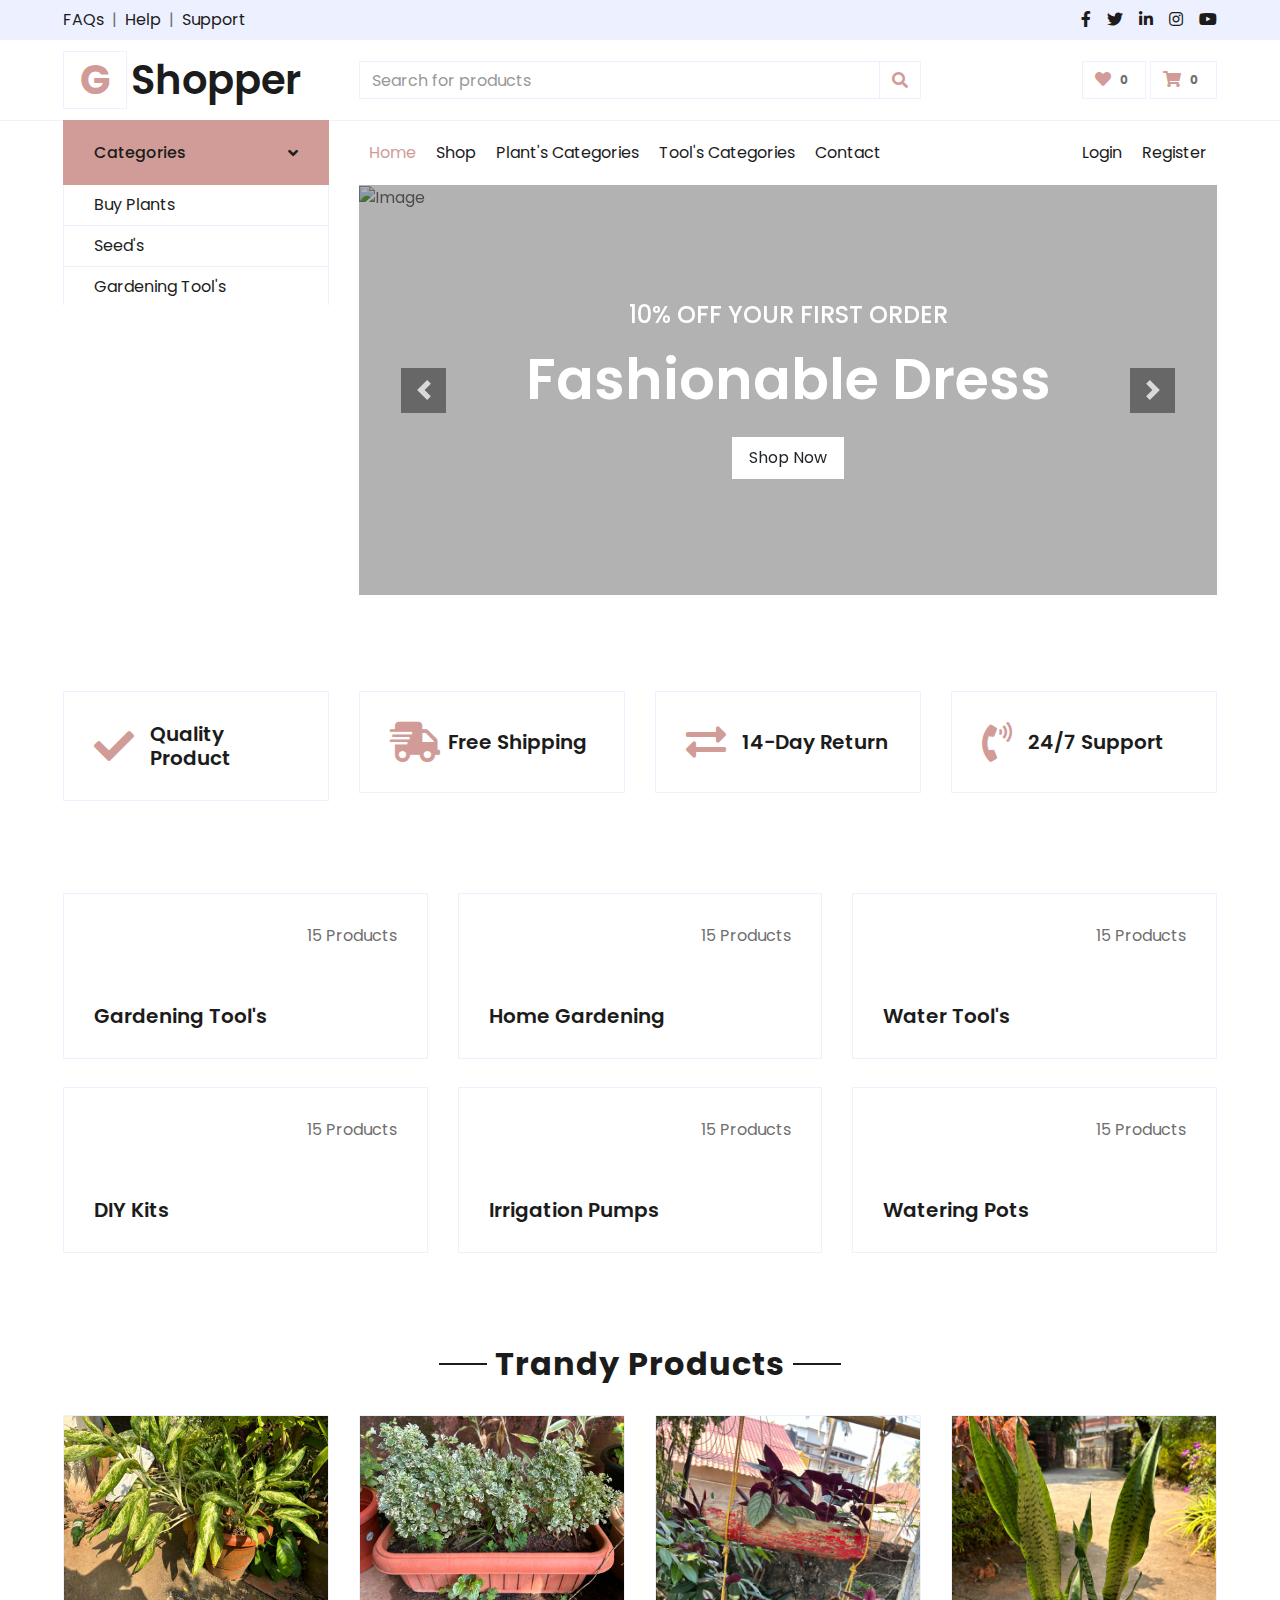
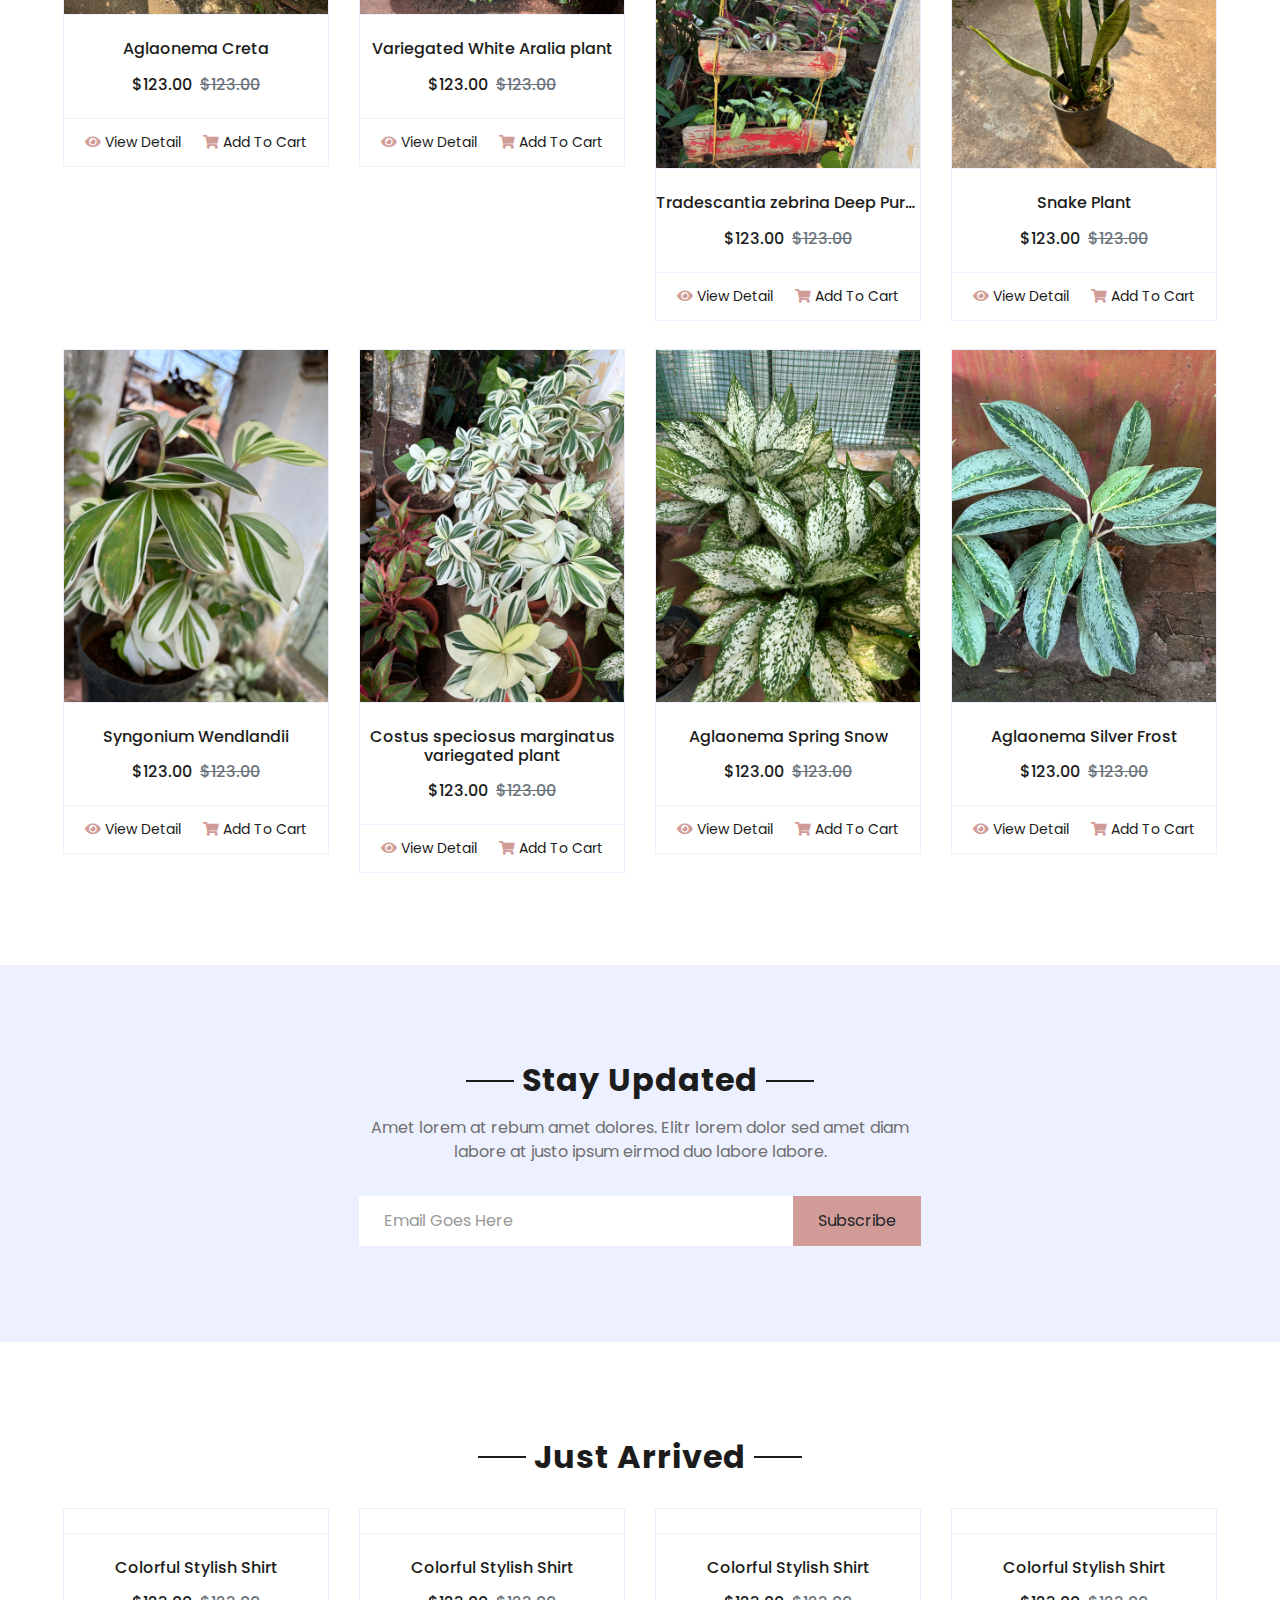
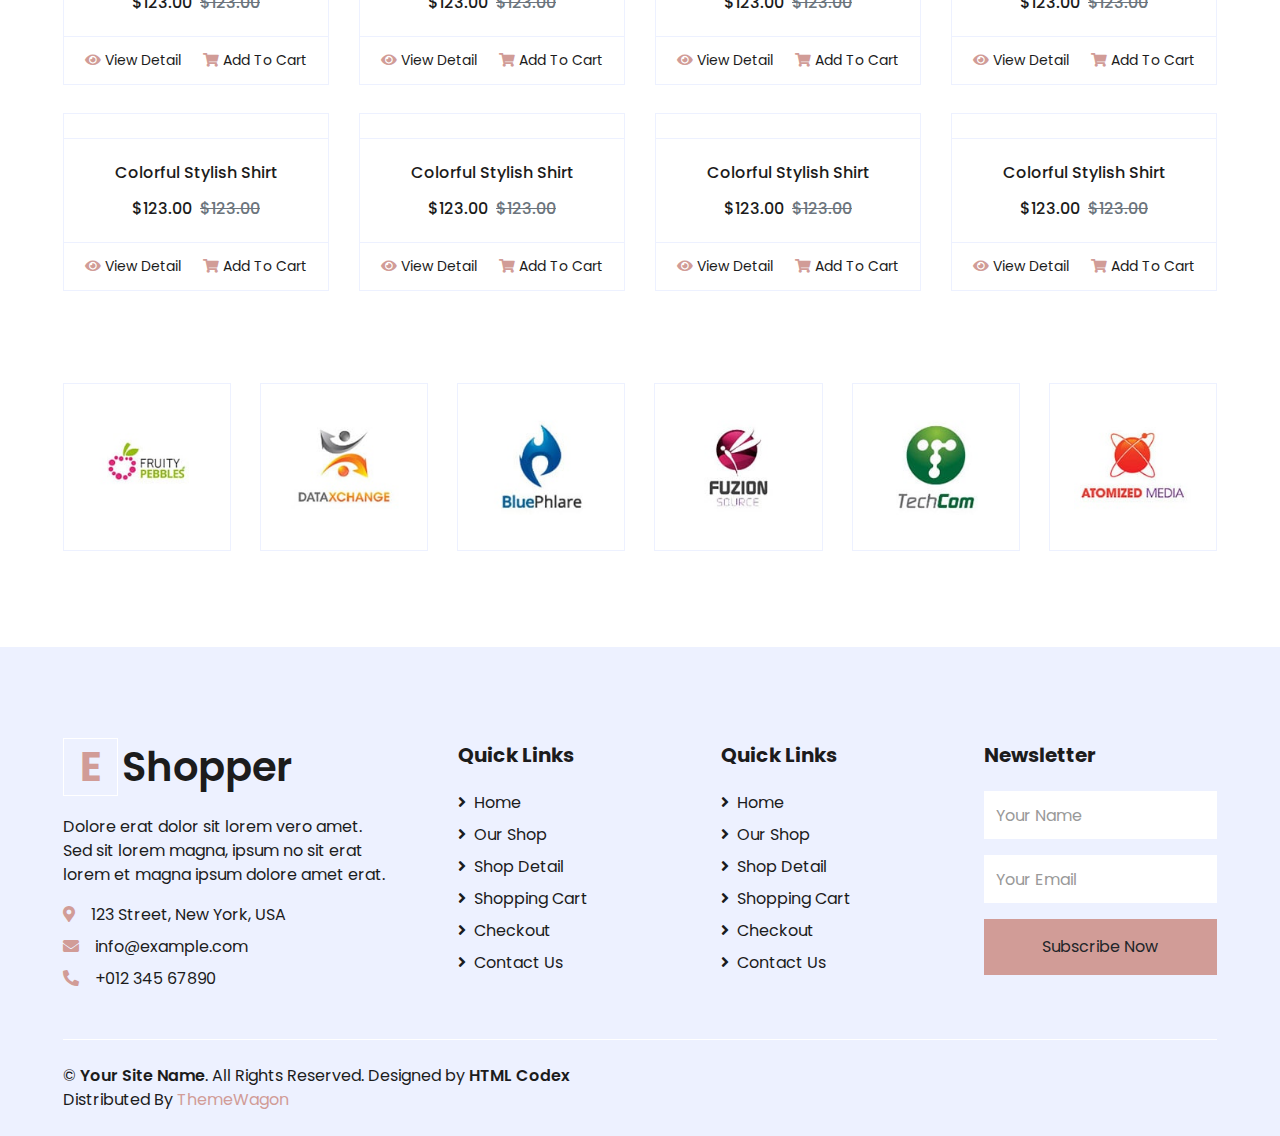
==== commit c8c733f7: "file added" ====
--- a/index.html
+++ b/index.html
@@ -100,25 +100,11 @@
                     <i class="fa fa-angle-down text-dark"></i>
                 </a>
                 <nav class="collapse show navbar navbar-vertical navbar-light align-items-start p-0 border border-top-0 border-bottom-0" id="navbar-vertical">
-                    <div class="navbar-nav w-100 overflow-hidden" style="height: 410px">
+                    <div class="navbar-nav w-100 overflow-hidden" style="height: 120px">
                         <div class="nav-item dropdown">
-                            <!-- <a href="#" class="nav-link" data-toggle="dropdown">Dresses <i class="fa fa-angle-down float-right mt-1"></i></a>
-                            <div class="dropdown-menu position-absolute bg-secondary border-0 rounded-0 w-100 m-0">
-                                <a href="" class="dropdown-item">Plant's</a>
-                                <a href="" class="dropdown-item">Gardening Tools</a>
-                                <a href="" class="dropdown-item">Seed's</a>
-                            </div>
-                        </div> -->
                         <a href="" class="nav-item nav-link">Buy Plants</a>
                         <a href="" class="nav-item nav-link">Seed's</a>
                         <a href="" class="nav-item nav-link">Gardening Tool's</a>
-                        <!-- <a href="" class="nav-item nav-link">Sleepwear</a>
-                        <a href="" class="nav-item nav-link">Sportswear</a>
-                        <a href="" class="nav-item nav-link">Jumpsuits</a>
-                        <a href="" class="nav-item nav-link">Blazers</a>
-                        <a href="" class="nav-item nav-link">Jackets</a>
-                        <a href="" class="nav-item nav-link">Shoes</a>
-                    </div> -->
                 </nav>
             </div>
             <div class="col-lg-9">
@@ -133,14 +119,8 @@
                         <div class="navbar-nav mr-auto py-0">
                             <a href="index.html" class="nav-item nav-link active">Home</a>
                             <a href="shop.html" class="nav-item nav-link">Shop</a>
-                            <a href="detail.html" class="nav-item nav-link">Shop Detail</a>
-                            <div class="nav-item dropdown">
-                                <a href="#" class="nav-link dropdown-toggle" data-toggle="dropdown">Pages</a>
-                                <div class="dropdown-menu rounded-0 m-0">
-                                    <a href="cart.html" class="dropdown-item">Shopping Cart</a>
-                                    <a href="checkout.html" class="dropdown-item">Checkout</a>
-                                </div>
-                            </div>
+                            <a href="plant.html" class="nav-item nav-link">Plant's Categories</a>
+                            <a href="shop.html" class="nav-item nav-link">Tool's Categories</a>
                             <a href="contact.html" class="nav-item nav-link">Contact</a>
                         </div>
                         <div class="navbar-nav ml-auto py-0">
@@ -323,7 +303,7 @@
                         <img class="img-fluid w-100" src="img/p1.jpeg" alt="">
                     </div>
                     <div class="card-body border-left border-right text-center p-0 pt-4 pb-3">
-                        <h6 class="text-truncate mb-3">Colorful Stylish Shirt</h6>
+                        <h6 class="text-truncate mb-3">Aglaonema Creta</h6>
                         <div class="d-flex justify-content-center">
                             <h6>$123.00</h6><h6 class="text-muted ml-2"><del>$123.00</del></h6>
                         </div>
@@ -340,7 +320,7 @@
                         <img class="img-fluid w-100" src="img/p2.jpeg" alt="">
                     </div>
                     <div class="card-body border-left border-right text-center p-0 pt-4 pb-3">
-                        <h6 class="text-truncate mb-3">Colorful Stylish Shirt</h6>
+                        <h6 class="text-truncate mb-3">Variegated White Aralia plant</h6>
                         <div class="d-flex justify-content-center">
                             <h6>$123.00</h6><h6 class="text-muted ml-2"><del>$123.00</del></h6>
                         </div>
@@ -357,7 +337,7 @@
                         <img class="img-fluid w-100" src="img/p3.jpeg" alt="">
                     </div>
                     <div class="card-body border-left border-right text-center p-0 pt-4 pb-3">
-                        <h6 class="text-truncate mb-3">Colorful Stylish Shirt</h6>
+                        <h6 class="text-truncate mb-3">Tradescantia zebrina Deep Purple</h6>
                         <div class="d-flex justify-content-center">
                             <h6>$123.00</h6><h6 class="text-muted ml-2"><del>$123.00</del></h6>
                         </div>
@@ -374,7 +354,7 @@
                         <img class="img-fluid w-100" src="img/p4.jpeg" alt="">
                     </div>
                     <div class="card-body border-left border-right text-center p-0 pt-4 pb-3">
-                        <h6 class="text-truncate mb-3">Colorful Stylish Shirt</h6>
+                        <h6 class="text-truncate mb-3">Snake Plant</h6>
                         <div class="d-flex justify-content-center">
                             <h6>$123.00</h6><h6 class="text-muted ml-2"><del>$123.00</del></h6>
                         </div>
@@ -391,7 +371,7 @@
                         <img class="img-fluid w-100" src="img/p5.jpeg" alt="">
                     </div>
                     <div class="card-body border-left border-right text-center p-0 pt-4 pb-3">
-                        <h6 class="text-truncate mb-3">Colorful Stylish Shirt</h6>
+                        <h6 class="text-truncate mb-3">Syngonium Wendlandii</h6>
                         <div class="d-flex justify-content-center">
                             <h6>$123.00</h6><h6 class="text-muted ml-2"><del>$123.00</del></h6>
                         </div>
@@ -408,7 +388,8 @@
                         <img class="img-fluid w-100" src="img/p6.jpeg" alt="">
                     </div>
                     <div class="card-body border-left border-right text-center p-0 pt-4 pb-3">
-                        <h6 class="text-truncate mb-3">Colorful Stylish Shirt</h6>
+                        <h6 class="text-truncate mb-3">Costus speciosus marginatus <br> variegated plant 
+                        </h6>
                         <div class="d-flex justify-content-center">
                             <h6>$123.00</h6><h6 class="text-muted ml-2"><del>$123.00</del></h6>
                         </div>
@@ -425,24 +406,25 @@
                         <img class="img-fluid w-100" src="img/p7.jpeg" alt="">
                     </div>
                     <div class="card-body border-left border-right text-center p-0 pt-4 pb-3">
-                        <h6 class="text-truncate mb-3">Colorful Stylish Shirt</h6>
-                        <div class="d-flex justify-content-center">
-                            <h6>$123.00</h6><h6 class="text-muted ml-2"><del>$123.00</del></h6>
-                        </div>
-                    </div>
-                    <div class="card-footer d-flex justify-content-between bg-light border">
-                        <a href="" class="btn btn-sm text-dark p-0"><i class="fas fa-eye text-primary mr-1"></i>View Detail</a>
-                        <a href="" class="btn btn-sm text-dark p-0"><i class="fas fa-shopping-cart text-primary mr-1"></i>Add To Cart</a>
-                    </div>
-                </div>
-            </div>
-            <div class="col-lg-3 col-md-6 col-sm-12 pb-1">
-                <div class="card product-item border-0 mb-4">
-                    <div class="card-header product-img position-relative overflow-hidden bg-transparent border p-0">
-                        <img class="img-fluid w-100" src="img/p8.jpeg" alt="">
-                    </div>
-                    <div class="card-body border-left border-right text-center p-0 pt-4 pb-3">
-                        <h6 class="text-truncate mb-3">Colorful Stylish Shirt</h6>
+                        <h6 class="text-truncate mb-3">Aglaonema Spring Snow
+                        </h6>
+                        <div class="d-flex justify-content-center">
+                            <h6>$123.00</h6><h6 class="text-muted ml-2"><del>$123.00</del></h6>
+                        </div>
+                    </div>
+                    <div class="card-footer d-flex justify-content-between bg-light border">
+                        <a href="" class="btn btn-sm text-dark p-0"><i class="fas fa-eye text-primary mr-1"></i>View Detail</a>
+                        <a href="" class="btn btn-sm text-dark p-0"><i class="fas fa-shopping-cart text-primary mr-1"></i>Add To Cart</a>
+                    </div>
+                </div>
+            </div>
+            <div class="col-lg-3 col-md-6 col-sm-12 pb-1">
+                <div class="card product-item border-0 mb-4">
+                    <div class="card-header product-img position-relative overflow-hidden bg-transparent border p-0">
+                        <img class="img-fluid w-100" src="img/p10.jpeg" alt="">
+                    </div>
+                    <div class="card-body border-left border-right text-center p-0 pt-4 pb-3">
+                        <h6 class="text-truncate mb-3">Aglaonema Silver Frost</h6>
                         <div class="d-flex justify-content-center">
                             <h6>$123.00</h6><h6 class="text-muted ml-2"><del>$123.00</del></h6>
                         </div>
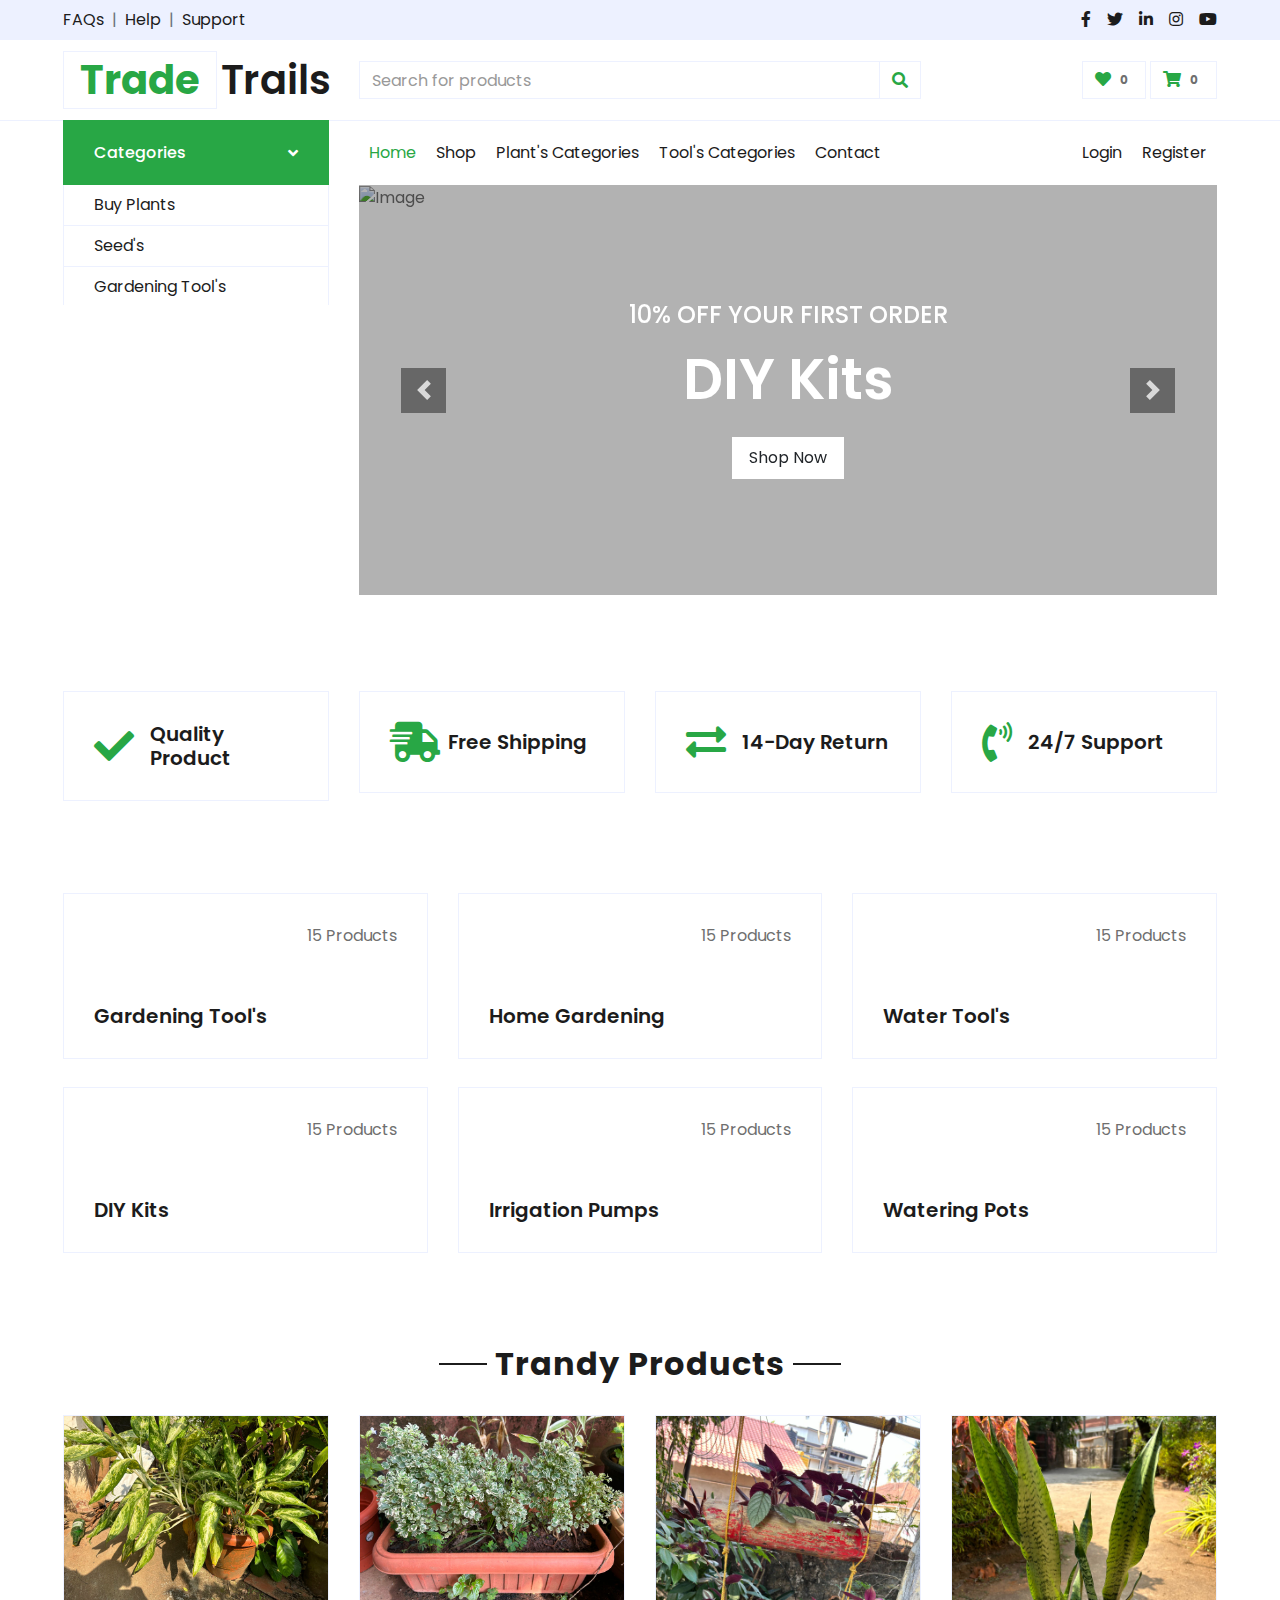
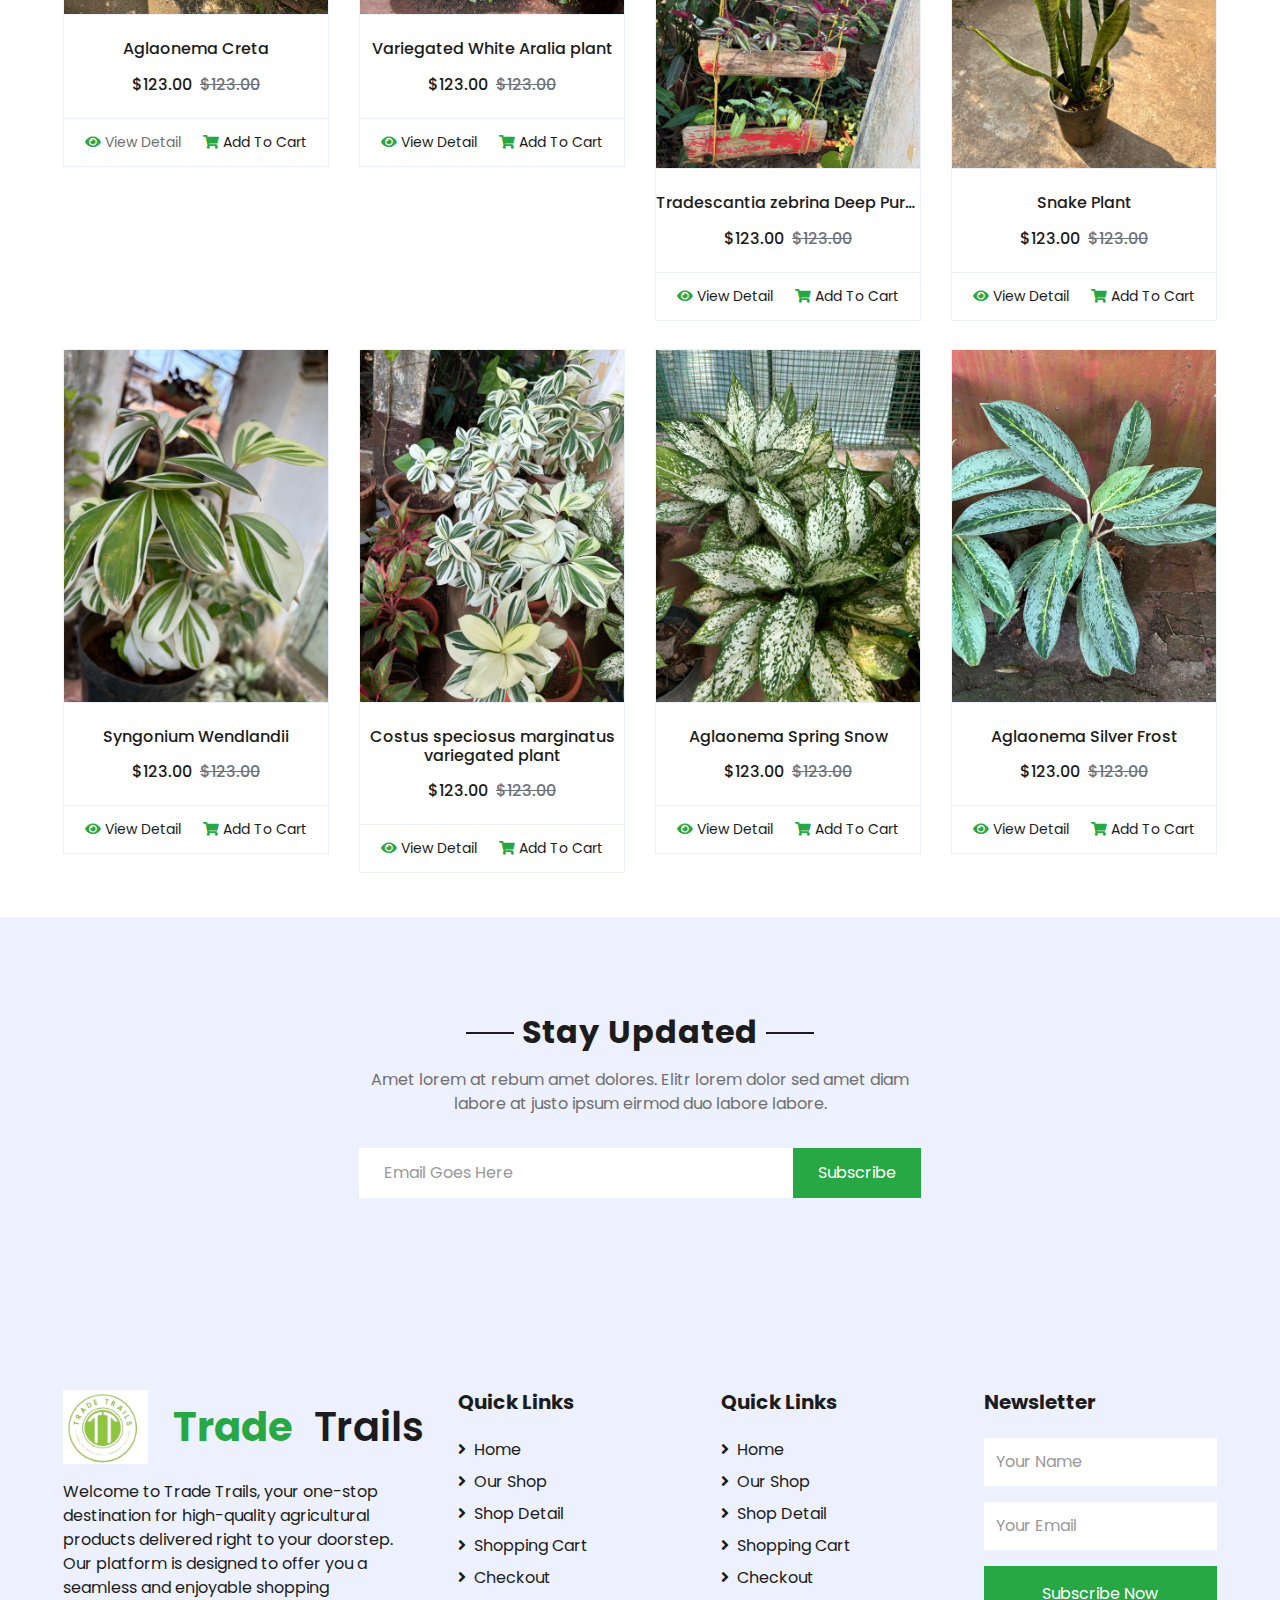
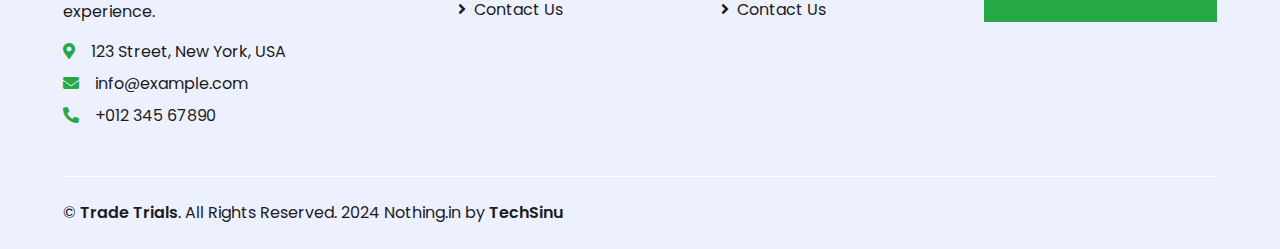
==== commit 5154e7a5: "file added" ====
--- a/index.html
+++ b/index.html
@@ -61,7 +61,7 @@
         <div class="row align-items-center py-3 px-xl-5">
             <div class="col-lg-3 d-none d-lg-block">
                 <a href="" class="text-decoration-none">
-                    <h1 class="m-0 display-5 font-weight-semi-bold"><span class="text-primary font-weight-bold border px-3 mr-1">G</span>Shopper</h1>
+                    <h1 class="m-0 display-5 font-weight-semi-bold"><span class="text-success font-weight-bold border px-3 mr-1">Trade</span>Trails</h1>
                 </a>
             </div>
             <div class="col-lg-6 col-6 text-left">
@@ -69,7 +69,7 @@
                     <div class="input-group">
                         <input type="text" class="form-control" placeholder="Search for products">
                         <div class="input-group-append">
-                            <span class="input-group-text bg-transparent text-primary">
+                            <span class="input-group-text bg-transparent text-success">
                                 <i class="fa fa-search"></i>
                             </span>
                         </div>
@@ -78,11 +78,11 @@
             </div>
             <div class="col-lg-3 col-6 text-right">
                 <a href="" class="btn border">
-                    <i class="fas fa-heart text-primary"></i>
+                    <i class="fas fa-heart text-success"></i>
                     <span class="badge">0</span>
                 </a>
                 <a href="" class="btn border">
-                    <i class="fas fa-shopping-cart text-primary"></i>
+                    <i class="fas fa-shopping-cart text-success"></i>
                     <span class="badge">0</span>
                 </a>
             </div>
@@ -95,9 +95,9 @@
     <div class="container-fluid mb-5">
         <div class="row border-top px-xl-5">
             <div class="col-lg-3 d-none d-lg-block">
-                <a class="btn shadow-none d-flex align-items-center justify-content-between bg-primary text-white w-100" data-toggle="collapse" href="#navbar-vertical" style="height: 65px; margin-top: -1px; padding: 0 30px;">
-                    <h6 class="m-0">Categories</h6>
-                    <i class="fa fa-angle-down text-dark"></i>
+                <a class="btn shadow-none d-flex align-items-center justify-content-between bg-success text-white w-100" data-toggle="collapse" href="#navbar-vertical" style="height: 65px; margin-top: -1px; padding: 0 30px;">
+                    <h6 class="m-0 text-light">Categories</h6>
+                    <i class="fa fa-angle-down text-light"></i>
                 </a>
                 <nav class="collapse show navbar navbar-vertical navbar-light align-items-start p-0 border border-top-0 border-bottom-0" id="navbar-vertical">
                     <div class="navbar-nav w-100 overflow-hidden" style="height: 120px">
@@ -110,7 +110,7 @@
             <div class="col-lg-9">
                 <nav class="navbar navbar-expand-lg bg-light navbar-light py-3 py-lg-0 px-0">
                     <a href="" class="text-decoration-none d-block d-lg-none">
-                        <h1 class="m-0 display-5 font-weight-semi-bold"><span class="text-primary font-weight-bold border px-3 mr-1">E</span>Shopper</h1>
+                        <h1 class="m-0 display-5 font-weight-semi-bold"><span class="text-success font-weight-bold border px-3 mr-1">Trade</span>Trails</h1>
                     </a>
                     <button type="button" class="navbar-toggler" data-toggle="collapse" data-target="#navbarCollapse">
                         <span class="navbar-toggler-icon"></span>
@@ -136,7 +136,7 @@
                             <div class="carousel-caption d-flex flex-column align-items-center justify-content-center">
                                 <div class="p-3" style="max-width: 700px;">
                                     <h4 class="text-light text-uppercase font-weight-medium mb-3">10% Off Your First Order</h4>
-                                    <h3 class="display-4 text-white font-weight-semi-bold mb-4">Fashionable Dress</h3>
+                                    <h3 class="display-4 text-white font-weight-semi-bold mb-4">DIY Kits</h3>
                                     <a href="" class="btn btn-light py-2 px-3">Shop Now</a>
                                 </div>
                             </div>
@@ -174,25 +174,25 @@
         <div class="row px-xl-5 pb-3">
             <div class="col-lg-3 col-md-6 col-sm-12 pb-1">
                 <div class="d-flex align-items-center border mb-4" style="padding: 30px;">
-                    <h1 class="fa fa-check text-primary m-0 mr-3"></h1>
+                    <h1 class="fa fa-check text-success m-0 mr-3"></h1>
                     <h5 class="font-weight-semi-bold m-0">Quality Product</h5>
                 </div>
             </div>
             <div class="col-lg-3 col-md-6 col-sm-12 pb-1">
                 <div class="d-flex align-items-center border mb-4" style="padding: 30px;">
-                    <h1 class="fa fa-shipping-fast text-primary m-0 mr-2"></h1>
+                    <h1 class="fa fa-shipping-fast text-success m-0 mr-2"></h1>
                     <h5 class="font-weight-semi-bold m-0">Free Shipping</h5>
                 </div>
             </div>
             <div class="col-lg-3 col-md-6 col-sm-12 pb-1">
                 <div class="d-flex align-items-center border mb-4" style="padding: 30px;">
-                    <h1 class="fas fa-exchange-alt text-primary m-0 mr-3"></h1>
+                    <h1 class="fas fa-exchange-alt text-success m-0 mr-3"></h1>
                     <h5 class="font-weight-semi-bold m-0">14-Day Return</h5>
                 </div>
             </div>
             <div class="col-lg-3 col-md-6 col-sm-12 pb-1">
                 <div class="d-flex align-items-center border mb-4" style="padding: 30px;">
-                    <h1 class="fa fa-phone-volume text-primary m-0 mr-3"></h1>
+                    <h1 class="fa fa-phone-volume text-success m-0 mr-3"></h1>
                     <h5 class="font-weight-semi-bold m-0">24/7 Support</h5>
                 </div>
             </div>
@@ -270,7 +270,7 @@
                 <div class="position-relative bg-secondary text-center text-md-right text-white mb-2 py-5 px-5">
                     <img src="img/offer-1.png" alt="">
                     <div class="position-relative" style="z-index: 1;">
-                        <h5 class="text-uppercase text-primary mb-3">20% off the all order</h5>
+                        <h5 class="text-uppercase text-success mb-3">20% off the all order</h5>
                         <h1 class="mb-4 font-weight-semi-bold">Spring Collection</h1>
                         <a href="" class="btn btn-outline-primary py-md-2 px-md-3">Shop Now</a>
                     </div>
@@ -280,7 +280,7 @@
                 <div class="position-relative bg-secondary text-center text-md-left text-white mb-2 py-5 px-5">
                     <img src="img/offer-2.png" alt="">
                     <div class="position-relative" style="z-index: 1;">
-                        <h5 class="text-uppercase text-primary mb-3">20% off the all order</h5>
+                        <h5 class="text-uppercase text-success mb-3">20% off the all order</h5>
                         <h1 class="mb-4 font-weight-semi-bold">Winter Collection</h1>
                         <a href="" class="btn btn-outline-primary py-md-2 px-md-3">Shop Now</a>
                     </div>
@@ -309,8 +309,8 @@
                         </div>
                     </div>
                     <div class="card-footer d-flex justify-content-between bg-light border">
-                        <a href="" class="btn btn-sm text-dark p-0"><i class="fas fa-eye text-primary mr-1"></i>View Detail</a>
-                        <a href="" class="btn btn-sm text-dark p-0"><i class="fas fa-shopping-cart text-primary mr-1"></i>Add To Cart</a>
+                        <a href="" class="btn btn-sm  p-0"><i class="fas fa-eye text-success mr-1"></i>View Detail</a>
+                        <a href="" class="btn btn-sm text-dark p-0"><i class="fas fa-shopping-cart text-success mr-1"></i>Add To Cart</a>
                     </div>
                 </div>
             </div>
@@ -326,8 +326,8 @@
                         </div>
                     </div>
                     <div class="card-footer d-flex justify-content-between bg-light border">
-                        <a href="" class="btn btn-sm text-dark p-0"><i class="fas fa-eye text-primary mr-1"></i>View Detail</a>
-                        <a href="" class="btn btn-sm text-dark p-0"><i class="fas fa-shopping-cart text-primary mr-1"></i>Add To Cart</a>
+                        <a href="" class="btn btn-sm text-dark p-0"><i class="fas fa-eye text-success mr-1"></i>View Detail</a>
+                        <a href="" class="btn btn-sm text-dark p-0"><i class="fas fa-shopping-cart text-success mr-1"></i>Add To Cart</a>
                     </div>
                 </div>
             </div>
@@ -343,8 +343,8 @@
                         </div>
                     </div>
                     <div class="card-footer d-flex justify-content-between bg-light border">
-                        <a href="" class="btn btn-sm text-dark p-0"><i class="fas fa-eye text-primary mr-1"></i>View Detail</a>
-                        <a href="" class="btn btn-sm text-dark p-0"><i class="fas fa-shopping-cart text-primary mr-1"></i>Add To Cart</a>
+                        <a href="" class="btn btn-sm text-dark p-0"><i class="fas fa-eye text-success mr-1"></i>View Detail</a>
+                        <a href="" class="btn btn-sm text-dark p-0"><i class="fas fa-shopping-cart text-success mr-1"></i>Add To Cart</a>
                     </div>
                 </div>
             </div>
@@ -360,8 +360,8 @@
                         </div>
                     </div>
                     <div class="card-footer d-flex justify-content-between bg-light border">
-                        <a href="" class="btn btn-sm text-dark p-0"><i class="fas fa-eye text-primary mr-1"></i>View Detail</a>
-                        <a href="" class="btn btn-sm text-dark p-0"><i class="fas fa-shopping-cart text-primary mr-1"></i>Add To Cart</a>
+                        <a href="" class="btn btn-sm text-dark p-0"><i class="fas fa-eye text-success mr-1"></i>View Detail</a>
+                        <a href="" class="btn btn-sm text-dark p-0"><i class="fas fa-shopping-cart text-success mr-1"></i>Add To Cart</a>
                     </div>
                 </div>
             </div>
@@ -377,8 +377,8 @@
                         </div>
                     </div>
                     <div class="card-footer d-flex justify-content-between bg-light border">
-                        <a href="" class="btn btn-sm text-dark p-0"><i class="fas fa-eye text-primary mr-1"></i>View Detail</a>
-                        <a href="" class="btn btn-sm text-dark p-0"><i class="fas fa-shopping-cart text-primary mr-1"></i>Add To Cart</a>
+                        <a href="" class="btn btn-sm text-dark p-0"><i class="fas fa-eye text-success mr-1"></i>View Detail</a>
+                        <a href="" class="btn btn-sm text-dark p-0"><i class="fas fa-shopping-cart text-success mr-1"></i>Add To Cart</a>
                     </div>
                 </div>
             </div>
@@ -395,8 +395,8 @@
                         </div>
                     </div>
                     <div class="card-footer d-flex justify-content-between bg-light border">
-                        <a href="" class="btn btn-sm text-dark p-0"><i class="fas fa-eye text-primary mr-1"></i>View Detail</a>
-                        <a href="" class="btn btn-sm text-dark p-0"><i class="fas fa-shopping-cart text-primary mr-1"></i>Add To Cart</a>
+                        <a href="" class="btn btn-sm text-dark p-0"><i class="fas fa-eye text-success mr-1"></i>View Detail</a>
+                        <a href="" class="btn btn-sm text-dark p-0"><i class="fas fa-shopping-cart text-success mr-1"></i>Add To Cart</a>
                     </div>
                 </div>
             </div>
@@ -413,8 +413,8 @@
                         </div>
                     </div>
                     <div class="card-footer d-flex justify-content-between bg-light border">
-                        <a href="" class="btn btn-sm text-dark p-0"><i class="fas fa-eye text-primary mr-1"></i>View Detail</a>
-                        <a href="" class="btn btn-sm text-dark p-0"><i class="fas fa-shopping-cart text-primary mr-1"></i>Add To Cart</a>
+                        <a href="" class="btn btn-sm text-dark p-0"><i class="fas fa-eye text-success mr-1"></i>View Detail</a>
+                        <a href="" class="btn btn-sm text-dark p-0"><i class="fas fa-shopping-cart text-success mr-1"></i>Add To Cart</a>
                     </div>
                 </div>
             </div>
@@ -430,8 +430,8 @@
                         </div>
                     </div>
                     <div class="card-footer d-flex justify-content-between bg-light border">
-                        <a href="" class="btn btn-sm text-dark p-0"><i class="fas fa-eye text-primary mr-1"></i>View Detail</a>
-                        <a href="" class="btn btn-sm text-dark p-0"><i class="fas fa-shopping-cart text-primary mr-1"></i>Add To Cart</a>
+                        <a href="" class="btn btn-sm text-dark p-0"><i class="fas fa-eye text-success mr-1"></i>View Detail</a>
+                        <a href="" class="btn btn-sm text-dark p-0"><i class="fas fa-shopping-cart text-success mr-1"></i>Add To Cart</a>
                     </div>
                 </div>
             </div>
@@ -441,7 +441,7 @@
 
 
     <!-- Subscribe Start -->
-    <div class="container-fluid bg-secondary my-5">
+    <div class="container-fluid bg-secondary ">
         <div class="row justify-content-md-center py-5 px-xl-5">
             <div class="col-md-6 col-12 py-5">
                 <div class="text-center mb-2 pb-2">
@@ -452,211 +452,37 @@
                     <div class="input-group">
                         <input type="text" class="form-control border-white p-4" placeholder="Email Goes Here">
                         <div class="input-group-append">
-                            <button class="btn btn-primary px-4">Subscribe</button>
+                            <button class="btn btn-success px-4">Subscribe</button>
                         </div>
                     </div>
                 </form>
             </div>
         </div>
     </div>
-    <!-- Subscribe End -->
-
-
-    <!-- Products Start -->
-    <div class="container-fluid pt-5">
-        <div class="text-center mb-4">
-            <h2 class="section-title px-5"><span class="px-2">Just Arrived</span></h2>
-        </div>
-        <div class="row px-xl-5 pb-3">
-            <div class="col-lg-3 col-md-6 col-sm-12 pb-1">
-                <div class="card product-item border-0 mb-4">
-                    <div class="card-header product-img position-relative overflow-hidden bg-transparent border p-0">
-                        <img class="img-fluid w-100" src="img/product-1.jpg" alt="">
-                    </div>
-                    <div class="card-body border-left border-right text-center p-0 pt-4 pb-3">
-                        <h6 class="text-truncate mb-3">Colorful Stylish Shirt</h6>
-                        <div class="d-flex justify-content-center">
-                            <h6>$123.00</h6><h6 class="text-muted ml-2"><del>$123.00</del></h6>
-                        </div>
-                    </div>
-                    <div class="card-footer d-flex justify-content-between bg-light border">
-                        <a href="" class="btn btn-sm text-dark p-0"><i class="fas fa-eye text-primary mr-1"></i>View Detail</a>
-                        <a href="" class="btn btn-sm text-dark p-0"><i class="fas fa-shopping-cart text-primary mr-1"></i>Add To Cart</a>
-                    </div>
-                </div>
-            </div>
-            <div class="col-lg-3 col-md-6 col-sm-12 pb-1">
-                <div class="card product-item border-0 mb-4">
-                    <div class="card-header product-img position-relative overflow-hidden bg-transparent border p-0">
-                        <img class="img-fluid w-100" src="img/product-2.jpg" alt="">
-                    </div>
-                    <div class="card-body border-left border-right text-center p-0 pt-4 pb-3">
-                        <h6 class="text-truncate mb-3">Colorful Stylish Shirt</h6>
-                        <div class="d-flex justify-content-center">
-                            <h6>$123.00</h6><h6 class="text-muted ml-2"><del>$123.00</del></h6>
-                        </div>
-                    </div>
-                    <div class="card-footer d-flex justify-content-between bg-light border">
-                        <a href="" class="btn btn-sm text-dark p-0"><i class="fas fa-eye text-primary mr-1"></i>View Detail</a>
-                        <a href="" class="btn btn-sm text-dark p-0"><i class="fas fa-shopping-cart text-primary mr-1"></i>Add To Cart</a>
-                    </div>
-                </div>
-            </div>
-            <div class="col-lg-3 col-md-6 col-sm-12 pb-1">
-                <div class="card product-item border-0 mb-4">
-                    <div class="card-header product-img position-relative overflow-hidden bg-transparent border p-0">
-                        <img class="img-fluid w-100" src="img/product-3.jpg" alt="">
-                    </div>
-                    <div class="card-body border-left border-right text-center p-0 pt-4 pb-3">
-                        <h6 class="text-truncate mb-3">Colorful Stylish Shirt</h6>
-                        <div class="d-flex justify-content-center">
-                            <h6>$123.00</h6><h6 class="text-muted ml-2"><del>$123.00</del></h6>
-                        </div>
-                    </div>
-                    <div class="card-footer d-flex justify-content-between bg-light border">
-                        <a href="" class="btn btn-sm text-dark p-0"><i class="fas fa-eye text-primary mr-1"></i>View Detail</a>
-                        <a href="" class="btn btn-sm text-dark p-0"><i class="fas fa-shopping-cart text-primary mr-1"></i>Add To Cart</a>
-                    </div>
-                </div>
-            </div>
-            <div class="col-lg-3 col-md-6 col-sm-12 pb-1">
-                <div class="card product-item border-0 mb-4">
-                    <div class="card-header product-img position-relative overflow-hidden bg-transparent border p-0">
-                        <img class="img-fluid w-100" src="img/product-4.jpg" alt="">
-                    </div>
-                    <div class="card-body border-left border-right text-center p-0 pt-4 pb-3">
-                        <h6 class="text-truncate mb-3">Colorful Stylish Shirt</h6>
-                        <div class="d-flex justify-content-center">
-                            <h6>$123.00</h6><h6 class="text-muted ml-2"><del>$123.00</del></h6>
-                        </div>
-                    </div>
-                    <div class="card-footer d-flex justify-content-between bg-light border">
-                        <a href="" class="btn btn-sm text-dark p-0"><i class="fas fa-eye text-primary mr-1"></i>View Detail</a>
-                        <a href="" class="btn btn-sm text-dark p-0"><i class="fas fa-shopping-cart text-primary mr-1"></i>Add To Cart</a>
-                    </div>
-                </div>
-            </div>
-            <div class="col-lg-3 col-md-6 col-sm-12 pb-1">
-                <div class="card product-item border-0 mb-4">
-                    <div class="card-header product-img position-relative overflow-hidden bg-transparent border p-0">
-                        <img class="img-fluid w-100" src="img/product-5.jpg" alt="">
-                    </div>
-                    <div class="card-body border-left border-right text-center p-0 pt-4 pb-3">
-                        <h6 class="text-truncate mb-3">Colorful Stylish Shirt</h6>
-                        <div class="d-flex justify-content-center">
-                            <h6>$123.00</h6><h6 class="text-muted ml-2"><del>$123.00</del></h6>
-                        </div>
-                    </div>
-                    <div class="card-footer d-flex justify-content-between bg-light border">
-                        <a href="" class="btn btn-sm text-dark p-0"><i class="fas fa-eye text-primary mr-1"></i>View Detail</a>
-                        <a href="" class="btn btn-sm text-dark p-0"><i class="fas fa-shopping-cart text-primary mr-1"></i>Add To Cart</a>
-                    </div>
-                </div>
-            </div>
-            <div class="col-lg-3 col-md-6 col-sm-12 pb-1">
-                <div class="card product-item border-0 mb-4">
-                    <div class="card-header product-img position-relative overflow-hidden bg-transparent border p-0">
-                        <img class="img-fluid w-100" src="img/product-6.jpg" alt="">
-                    </div>
-                    <div class="card-body border-left border-right text-center p-0 pt-4 pb-3">
-                        <h6 class="text-truncate mb-3">Colorful Stylish Shirt</h6>
-                        <div class="d-flex justify-content-center">
-                            <h6>$123.00</h6><h6 class="text-muted ml-2"><del>$123.00</del></h6>
-                        </div>
-                    </div>
-                    <div class="card-footer d-flex justify-content-between bg-light border">
-                        <a href="" class="btn btn-sm text-dark p-0"><i class="fas fa-eye text-primary mr-1"></i>View Detail</a>
-                        <a href="" class="btn btn-sm text-dark p-0"><i class="fas fa-shopping-cart text-primary mr-1"></i>Add To Cart</a>
-                    </div>
-                </div>
-            </div>
-            <div class="col-lg-3 col-md-6 col-sm-12 pb-1">
-                <div class="card product-item border-0 mb-4">
-                    <div class="card-header product-img position-relative overflow-hidden bg-transparent border p-0">
-                        <img class="img-fluid w-100" src="img/product-7.jpg" alt="">
-                    </div>
-                    <div class="card-body border-left border-right text-center p-0 pt-4 pb-3">
-                        <h6 class="text-truncate mb-3">Colorful Stylish Shirt</h6>
-                        <div class="d-flex justify-content-center">
-                            <h6>$123.00</h6><h6 class="text-muted ml-2"><del>$123.00</del></h6>
-                        </div>
-                    </div>
-                    <div class="card-footer d-flex justify-content-between bg-light border">
-                        <a href="" class="btn btn-sm text-dark p-0"><i class="fas fa-eye text-primary mr-1"></i>View Detail</a>
-                        <a href="" class="btn btn-sm text-dark p-0"><i class="fas fa-shopping-cart text-primary mr-1"></i>Add To Cart</a>
-                    </div>
-                </div>
-            </div>
-            <div class="col-lg-3 col-md-6 col-sm-12 pb-1">
-                <div class="card product-item border-0 mb-4">
-                    <div class="card-header product-img position-relative overflow-hidden bg-transparent border p-0">
-                        <img class="img-fluid w-100" src="img/product-8.jpg" alt="">
-                    </div>
-                    <div class="card-body border-left border-right text-center p-0 pt-4 pb-3">
-                        <h6 class="text-truncate mb-3">Colorful Stylish Shirt</h6>
-                        <div class="d-flex justify-content-center">
-                            <h6>$123.00</h6><h6 class="text-muted ml-2"><del>$123.00</del></h6>
-                        </div>
-                    </div>
-                    <div class="card-footer d-flex justify-content-between bg-light border">
-                        <a href="" class="btn btn-sm text-dark p-0"><i class="fas fa-eye text-primary mr-1"></i>View Detail</a>
-                        <a href="" class="btn btn-sm text-dark p-0"><i class="fas fa-shopping-cart text-primary mr-1"></i>Add To Cart</a>
-                    </div>
-                </div>
-            </div>
-        </div>
-    </div>
-    <!-- Products End -->
-
-
-    <!-- Vendor Start -->
-    <div class="container-fluid py-5">
-        <div class="row px-xl-5">
-            <div class="col">
-                <div class="owl-carousel vendor-carousel">
-                    <div class="vendor-item border p-4">
-                        <img src="img/vendor-1.jpg" alt="">
-                    </div>
-                    <div class="vendor-item border p-4">
-                        <img src="img/vendor-2.jpg" alt="">
-                    </div>
-                    <div class="vendor-item border p-4">
-                        <img src="img/vendor-3.jpg" alt="">
-                    </div>
-                    <div class="vendor-item border p-4">
-                        <img src="img/vendor-4.jpg" alt="">
-                    </div>
-                    <div class="vendor-item border p-4">
-                        <img src="img/vendor-5.jpg" alt="">
-                    </div>
-                    <div class="vendor-item border p-4">
-                        <img src="img/vendor-6.jpg" alt="">
-                    </div>
-                    <div class="vendor-item border p-4">
-                        <img src="img/vendor-7.jpg" alt="">
-                    </div>
-                    <div class="vendor-item border p-4">
-                        <img src="img/vendor-8.jpg" alt="">
-                    </div>
-                </div>
-            </div>
-        </div>
-    </div>
-    <!-- Vendor End -->
+
+
+   
+
+
+ 
 
 
     <!-- Footer Start -->
-    <div class="container-fluid bg-secondary text-dark mt-5 pt-5">
+    <div class="container-fluid bg-secondary text-dark  pt-5">
         <div class="row px-xl-5 pt-5">
-            <div class="col-lg-4 col-md-12 mb-5 pr-3 pr-xl-5">
-                <a href="" class="text-decoration-none">
-                    <h1 class="mb-4 display-5 font-weight-semi-bold"><span class="text-primary font-weight-bold border border-white px-3 mr-1">E</span>Shopper</h1>
-                </a>
-                <p>Dolore erat dolor sit lorem vero amet. Sed sit lorem magna, ipsum no sit erat lorem et magna ipsum dolore amet erat.</p>
-                <p class="mb-2"><i class="fa fa-map-marker-alt text-primary mr-3"></i>123 Street, New York, USA</p>
-                <p class="mb-2"><i class="fa fa-envelope text-primary mr-3"></i>info@example.com</p>
-                <p class="mb-0"><i class="fa fa-phone-alt text-primary mr-3"></i>+012 345 67890</p>
-            </div>
+            <div class="col-lg-4 col-md-12 mb-5 pr-2 pr-xl-5">
+                <div class="d-flex align-items-center mb-3">
+                    <img src="img/logo.jpeg" width="85" height="50" class="mr-2 img-fluid" alt="Trade Trails Logo" />
+                    <h1 class="m-0 display-5 font-weight-semi-bold">
+                        <span class="font-weight-bold border px-3 mr-1 text-success">Trade</span>Trails
+                    </h1>
+                </div>
+                <p>Welcome to Trade Trails, your one-stop destination for high-quality agricultural products delivered right to your doorstep. Our platform is designed to offer you a seamless and enjoyable shopping experience.</p>
+                <p class="mb-2"><i class="fa fa-map-marker-alt text-success mr-3"></i>123 Street, New York, USA</p>
+                <p class="mb-2"><i class="fa fa-envelope text-success mr-3"></i>info@example.com</p>
+                <p class="mb-0"><i class="fa fa-phone-alt text-success mr-3"></i>+012 345 67890</p>
+            </div>
+        
             <div class="col-lg-8 col-md-12">
                 <div class="row">
                     <div class="col-md-4 mb-5">
@@ -692,7 +518,7 @@
                                     required="required" />
                             </div>
                             <div>
-                                <button class="btn btn-primary btn-block border-0 py-3" type="submit">Subscribe Now</button>
+                                <button class="btn btn-success btn-block border-0 py-3" type="submit">Subscribe Now</button>
                             </div>
                         </form>
                     </div>
@@ -702,10 +528,10 @@
         <div class="row border-top border-light mx-xl-5 py-4">
             <div class="col-md-6 px-xl-0">
                 <p class="mb-md-0 text-center text-md-left text-dark">
-                    &copy; <a class="text-dark font-weight-semi-bold" href="#">Your Site Name</a>. All Rights Reserved. Designed
+                    &copy; <a class="text-dark font-weight-semi-bold" href="#">Trade Trials</a>. All Rights Reserved.  2024 Nothing.in 
                     by
-                    <a class="text-dark font-weight-semi-bold" href="https://htmlcodex.com">HTML Codex</a><br>
-                    Distributed By <a href="https://themewagon.com" target="_blank">ThemeWagon</a>
+                    <a class="text-dark text-center font-weight-semi-bold" href="https://htmlcodex.com">TechSinu</a><br>
+                  
                 </p>
             </div>
             <div class="col-md-6 px-xl-0 text-center text-md-right">
@@ -717,7 +543,7 @@
 
 
     <!-- Back to Top -->
-    <a href="#" class="btn btn-primary back-to-top"><i class="fa fa-angle-double-up"></i></a>
+    <a href="#" class="btn btn-success back-to-top"><i class="fa fa-angle-double-up"></i></a>
 
 
     <!-- JavaScript Libraries -->
--- a/css/style.css
+++ b/css/style.css
@@ -1,3 +1,4 @@
+@charset "UTF-8";
 /******* Bootstrap Theming ********/
 /*!
  * Bootstrap v4.5.3 (https://getbootstrap.com/)
@@ -19,7 +20,7 @@
   --white: #fff;
   --gray: #6c757d;
   --gray-dark: #343a40;
-  --primary: #D19C97;
+  --primary: #28A745;
   --secondary: #EDF1FF;
   --success: #28a745;
   --info: #17a2b8;
@@ -118,7 +119,7 @@
 }
 
 dd {
-  margin-bottom: .5rem;
+  margin-bottom: 0.5rem;
   margin-left: 0;
 }
 
@@ -144,21 +145,20 @@
 }
 
 sub {
-  bottom: -.25em;
+  bottom: -0.25em;
 }
 
 sup {
-  top: -.5em;
+  top: -0.5em;
 }
 
 a {
-  color: #D19C97;
+  color: #28A745;
   text-decoration: none;
   background-color: transparent;
 }
-
 a:hover {
-  color: #ba6a62;
+  color: #19692c;
   text-decoration: underline;
 }
 
@@ -166,7 +166,6 @@
   color: inherit;
   text-decoration: none;
 }
-
 a:not([href]):not([class]):hover {
   color: inherit;
   text-decoration: none;
@@ -253,7 +252,7 @@
   text-transform: none;
 }
 
-[role="button"] {
+[role=button] {
   cursor: pointer;
 }
 
@@ -262,29 +261,29 @@
 }
 
 button,
-[type="button"],
-[type="reset"],
-[type="submit"] {
+[type=button],
+[type=reset],
+[type=submit] {
   -webkit-appearance: button;
 }
 
 button:not(:disabled),
-[type="button"]:not(:disabled),
-[type="reset"]:not(:disabled),
-[type="submit"]:not(:disabled) {
+[type=button]:not(:disabled),
+[type=reset]:not(:disabled),
+[type=submit]:not(:disabled) {
   cursor: pointer;
 }
 
 button::-moz-focus-inner,
-[type="button"]::-moz-focus-inner,
-[type="reset"]::-moz-focus-inner,
-[type="submit"]::-moz-focus-inner {
+[type=button]::-moz-focus-inner,
+[type=reset]::-moz-focus-inner,
+[type=submit]::-moz-focus-inner {
   padding: 0;
   border-style: none;
 }
 
-input[type="radio"],
-input[type="checkbox"] {
+input[type=radio],
+input[type=checkbox] {
   box-sizing: border-box;
   padding: 0;
 }
@@ -306,16 +305,15 @@
   width: 100%;
   max-width: 100%;
   padding: 0;
-  margin-bottom: .5rem;
+  margin-bottom: 0.5rem;
   font-size: 1.5rem;
   line-height: inherit;
   color: inherit;
   white-space: normal;
 }
-
 @media (max-width: 1200px) {
   legend {
-    font-size: calc(1.275rem + 0.3vw) ;
+    font-size: calc(1.275rem + 0.3vw);
   }
 }
 
@@ -323,17 +321,17 @@
   vertical-align: baseline;
 }
 
-[type="number"]::-webkit-inner-spin-button,
-[type="number"]::-webkit-outer-spin-button {
+[type=number]::-webkit-inner-spin-button,
+[type=number]::-webkit-outer-spin-button {
   height: auto;
 }
 
-[type="search"] {
+[type=search] {
   outline-offset: -2px;
   -webkit-appearance: none;
 }
 
-[type="search"]::-webkit-search-decoration {
+[type=search]::-webkit-search-decoration {
   -webkit-appearance: none;
 }
 
@@ -370,40 +368,36 @@
 h1, .h1 {
   font-size: 2.5rem;
 }
-
 @media (max-width: 1200px) {
   h1, .h1 {
-    font-size: calc(1.375rem + 1.5vw) ;
+    font-size: calc(1.375rem + 1.5vw);
   }
 }
 
 h2, .h2 {
   font-size: 2rem;
 }
-
 @media (max-width: 1200px) {
   h2, .h2 {
-    font-size: calc(1.325rem + 0.9vw) ;
+    font-size: calc(1.325rem + 0.9vw);
   }
 }
 
 h3, .h3 {
   font-size: 1.75rem;
 }
-
 @media (max-width: 1200px) {
   h3, .h3 {
-    font-size: calc(1.3rem + 0.6vw) ;
+    font-size: calc(1.3rem + 0.6vw);
   }
 }
 
 h4, .h4 {
   font-size: 1.5rem;
 }
-
 @media (max-width: 1200px) {
   h4, .h4 {
-    font-size: calc(1.275rem + 0.3vw) ;
+    font-size: calc(1.275rem + 0.3vw);
   }
 }
 
@@ -425,10 +419,9 @@
   font-weight: 300;
   line-height: 1.2;
 }
-
 @media (max-width: 1200px) {
   .display-1 {
-    font-size: calc(1.725rem + 5.7vw) ;
+    font-size: calc(1.725rem + 5.7vw);
   }
 }
 
@@ -437,10 +430,9 @@
   font-weight: 300;
   line-height: 1.2;
 }
-
 @media (max-width: 1200px) {
   .display-2 {
-    font-size: calc(1.675rem + 5.1vw) ;
+    font-size: calc(1.675rem + 5.1vw);
   }
 }
 
@@ -449,10 +441,9 @@
   font-weight: 300;
   line-height: 1.2;
 }
-
 @media (max-width: 1200px) {
   .display-3 {
-    font-size: calc(1.575rem + 3.9vw) ;
+    font-size: calc(1.575rem + 3.9vw);
   }
 }
 
@@ -461,10 +452,9 @@
   font-weight: 300;
   line-height: 1.2;
 }
-
 @media (max-width: 1200px) {
   .display-4 {
-    font-size: calc(1.475rem + 2.7vw) ;
+    font-size: calc(1.475rem + 2.7vw);
   }
 }
 
@@ -500,7 +490,6 @@
 .list-inline-item {
   display: inline-block;
 }
-
 .list-inline-item:not(:last-child) {
   margin-right: 0.5rem;
 }
@@ -520,9 +509,8 @@
   font-size: 80%;
   color: #6c757d;
 }
-
 .blockquote-footer::before {
-  content: "\2014\00A0";
+  content: "— ";
 }
 
 .img-fluid {
@@ -557,7 +545,6 @@
   color: #e83e8c;
   word-wrap: break-word;
 }
-
 a > code {
   color: inherit;
 }
@@ -568,7 +555,6 @@
   color: #fff;
   background-color: #212529;
 }
-
 kbd kbd {
   padding: 0;
   font-size: 100%;
@@ -580,7 +566,6 @@
   font-size: 87.5%;
   color: #212529;
 }
-
 pre code {
   font-size: inherit;
   color: inherit;
@@ -594,10 +579,10 @@
 
 .container,
 .container-fluid,
-.container-sm,
+.container-xl,
+.container-lg,
 .container-md,
-.container-lg,
-.container-xl {
+.container-sm {
   width: 100%;
   padding-right: 15px;
   padding-left: 15px;
@@ -606,29 +591,25 @@
 }
 
 @media (min-width: 576px) {
-  .container, .container-sm {
+  .container-sm, .container {
     max-width: 540px;
   }
 }
-
 @media (min-width: 768px) {
-  .container, .container-sm, .container-md {
+  .container-md, .container-sm, .container {
     max-width: 720px;
   }
 }
-
 @media (min-width: 992px) {
-  .container, .container-sm, .container-md, .container-lg {
+  .container-lg, .container-md, .container-sm, .container {
     max-width: 960px;
   }
 }
-
 @media (min-width: 1200px) {
-  .container, .container-sm, .container-md, .container-lg, .container-xl {
+  .container-xl, .container-lg, .container-md, .container-sm, .container {
     max-width: 1140px;
   }
 }
-
 .row {
   display: flex;
   flex-wrap: wrap;
@@ -640,19 +621,18 @@
   margin-right: 0;
   margin-left: 0;
 }
-
 .no-gutters > .col,
-.no-gutters > [class*="col-"] {
+.no-gutters > [class*=col-] {
   padding-right: 0;
   padding-left: 0;
 }
 
-.col-1, .col-2, .col-3, .col-4, .col-5, .col-6, .col-7, .col-8, .col-9, .col-10, .col-11, .col-12, .col,
-.col-auto, .col-sm-1, .col-sm-2, .col-sm-3, .col-sm-4, .col-sm-5, .col-sm-6, .col-sm-7, .col-sm-8, .col-sm-9, .col-sm-10, .col-sm-11, .col-sm-12, .col-sm,
-.col-sm-auto, .col-md-1, .col-md-2, .col-md-3, .col-md-4, .col-md-5, .col-md-6, .col-md-7, .col-md-8, .col-md-9, .col-md-10, .col-md-11, .col-md-12, .col-md,
-.col-md-auto, .col-lg-1, .col-lg-2, .col-lg-3, .col-lg-4, .col-lg-5, .col-lg-6, .col-lg-7, .col-lg-8, .col-lg-9, .col-lg-10, .col-lg-11, .col-lg-12, .col-lg,
-.col-lg-auto, .col-xl-1, .col-xl-2, .col-xl-3, .col-xl-4, .col-xl-5, .col-xl-6, .col-xl-7, .col-xl-8, .col-xl-9, .col-xl-10, .col-xl-11, .col-xl-12, .col-xl,
-.col-xl-auto {
+.col-xl,
+.col-xl-auto, .col-xl-12, .col-xl-11, .col-xl-10, .col-xl-9, .col-xl-8, .col-xl-7, .col-xl-6, .col-xl-5, .col-xl-4, .col-xl-3, .col-xl-2, .col-xl-1, .col-lg,
+.col-lg-auto, .col-lg-12, .col-lg-11, .col-lg-10, .col-lg-9, .col-lg-8, .col-lg-7, .col-lg-6, .col-lg-5, .col-lg-4, .col-lg-3, .col-lg-2, .col-lg-1, .col-md,
+.col-md-auto, .col-md-12, .col-md-11, .col-md-10, .col-md-9, .col-md-8, .col-md-7, .col-md-6, .col-md-5, .col-md-4, .col-md-3, .col-md-2, .col-md-1, .col-sm,
+.col-sm-auto, .col-sm-12, .col-sm-11, .col-sm-10, .col-sm-9, .col-sm-8, .col-sm-7, .col-sm-6, .col-sm-5, .col-sm-4, .col-sm-3, .col-sm-2, .col-sm-1, .col,
+.col-auto, .col-12, .col-11, .col-10, .col-9, .col-8, .col-7, .col-6, .col-5, .col-4, .col-3, .col-2, .col-1 {
   position: relative;
   width: 100%;
   padding-right: 15px;
@@ -676,8 +656,8 @@
 }
 
 .row-cols-3 > * {
-  flex: 0 0 33.33333%;
-  max-width: 33.33333%;
+  flex: 0 0 33.3333333333%;
+  max-width: 33.3333333333%;
 }
 
 .row-cols-4 > * {
@@ -691,8 +671,8 @@
 }
 
 .row-cols-6 > * {
-  flex: 0 0 16.66667%;
-  max-width: 16.66667%;
+  flex: 0 0 16.6666666667%;
+  max-width: 16.6666666667%;
 }
 
 .col-auto {
@@ -702,13 +682,13 @@
 }
 
 .col-1 {
-  flex: 0 0 8.33333%;
-  max-width: 8.33333%;
+  flex: 0 0 8.3333333333%;
+  max-width: 8.3333333333%;
 }
 
 .col-2 {
-  flex: 0 0 16.66667%;
-  max-width: 16.66667%;
+  flex: 0 0 16.6666666667%;
+  max-width: 16.6666666667%;
 }
 
 .col-3 {
@@ -717,13 +697,13 @@
 }
 
 .col-4 {
-  flex: 0 0 33.33333%;
-  max-width: 33.33333%;
+  flex: 0 0 33.3333333333%;
+  max-width: 33.3333333333%;
 }
 
 .col-5 {
-  flex: 0 0 41.66667%;
-  max-width: 41.66667%;
+  flex: 0 0 41.6666666667%;
+  max-width: 41.6666666667%;
 }
 
 .col-6 {
@@ -732,13 +712,13 @@
 }
 
 .col-7 {
-  flex: 0 0 58.33333%;
-  max-width: 58.33333%;
+  flex: 0 0 58.3333333333%;
+  max-width: 58.3333333333%;
 }
 
 .col-8 {
-  flex: 0 0 66.66667%;
-  max-width: 66.66667%;
+  flex: 0 0 66.6666666667%;
+  max-width: 66.6666666667%;
 }
 
 .col-9 {
@@ -747,13 +727,13 @@
 }
 
 .col-10 {
-  flex: 0 0 83.33333%;
-  max-width: 83.33333%;
+  flex: 0 0 83.3333333333%;
+  max-width: 83.3333333333%;
 }
 
 .col-11 {
-  flex: 0 0 91.66667%;
-  max-width: 91.66667%;
+  flex: 0 0 91.6666666667%;
+  max-width: 91.6666666667%;
 }
 
 .col-12 {
@@ -822,11 +802,11 @@
 }
 
 .offset-1 {
-  margin-left: 8.33333%;
+  margin-left: 8.3333333333%;
 }
 
 .offset-2 {
-  margin-left: 16.66667%;
+  margin-left: 16.6666666667%;
 }
 
 .offset-3 {
@@ -834,11 +814,11 @@
 }
 
 .offset-4 {
-  margin-left: 33.33333%;
+  margin-left: 33.3333333333%;
 }
 
 .offset-5 {
-  margin-left: 41.66667%;
+  margin-left: 41.6666666667%;
 }
 
 .offset-6 {
@@ -846,11 +826,11 @@
 }
 
 .offset-7 {
-  margin-left: 58.33333%;
+  margin-left: 58.3333333333%;
 }
 
 .offset-8 {
-  margin-left: 66.66667%;
+  margin-left: 66.6666666667%;
 }
 
 .offset-9 {
@@ -858,11 +838,11 @@
 }
 
 .offset-10 {
-  margin-left: 83.33333%;
+  margin-left: 83.3333333333%;
 }
 
 .offset-11 {
-  margin-left: 91.66667%;
+  margin-left: 91.6666666667%;
 }
 
 @media (min-width: 576px) {
@@ -880,8 +860,8 @@
     max-width: 50%;
   }
   .row-cols-sm-3 > * {
-    flex: 0 0 33.33333%;
-    max-width: 33.33333%;
+    flex: 0 0 33.3333333333%;
+    max-width: 33.3333333333%;
   }
   .row-cols-sm-4 > * {
     flex: 0 0 25%;
@@ -892,8 +872,8 @@
     max-width: 20%;
   }
   .row-cols-sm-6 > * {
-    flex: 0 0 16.66667%;
-    max-width: 16.66667%;
+    flex: 0 0 16.6666666667%;
+    max-width: 16.6666666667%;
   }
   .col-sm-auto {
     flex: 0 0 auto;
@@ -901,48 +881,48 @@
     max-width: 100%;
   }
   .col-sm-1 {
-    flex: 0 0 8.33333%;
-    max-width: 8.33333%;
+    flex: 0 0 8.3333333333%;
+    max-width: 8.3333333333%;
   }
   .col-sm-2 {
-    flex: 0 0 16.66667%;
-    max-width: 16.66667%;
+    flex: 0 0 16.6666666667%;
+    max-width: 16.6666666667%;
   }
   .col-sm-3 {
     flex: 0 0 25%;
     max-width: 25%;
   }
   .col-sm-4 {
-    flex: 0 0 33.33333%;
-    max-width: 33.33333%;
+    flex: 0 0 33.3333333333%;
+    max-width: 33.3333333333%;
   }
   .col-sm-5 {
-    flex: 0 0 41.66667%;
-    max-width: 41.66667%;
+    flex: 0 0 41.6666666667%;
+    max-width: 41.6666666667%;
   }
   .col-sm-6 {
     flex: 0 0 50%;
     max-width: 50%;
   }
   .col-sm-7 {
-    flex: 0 0 58.33333%;
-    max-width: 58.33333%;
+    flex: 0 0 58.3333333333%;
+    max-width: 58.3333333333%;
   }
   .col-sm-8 {
-    flex: 0 0 66.66667%;
-    max-width: 66.66667%;
+    flex: 0 0 66.6666666667%;
+    max-width: 66.6666666667%;
   }
   .col-sm-9 {
     flex: 0 0 75%;
     max-width: 75%;
   }
   .col-sm-10 {
-    flex: 0 0 83.33333%;
-    max-width: 83.33333%;
+    flex: 0 0 83.3333333333%;
+    max-width: 83.3333333333%;
   }
   .col-sm-11 {
-    flex: 0 0 91.66667%;
-    max-width: 91.66667%;
+    flex: 0 0 91.6666666667%;
+    max-width: 91.6666666667%;
   }
   .col-sm-12 {
     flex: 0 0 100%;
@@ -997,40 +977,39 @@
     margin-left: 0;
   }
   .offset-sm-1 {
-    margin-left: 8.33333%;
+    margin-left: 8.3333333333%;
   }
   .offset-sm-2 {
-    margin-left: 16.66667%;
+    margin-left: 16.6666666667%;
   }
   .offset-sm-3 {
     margin-left: 25%;
   }
   .offset-sm-4 {
-    margin-left: 33.33333%;
+    margin-left: 33.3333333333%;
   }
   .offset-sm-5 {
-    margin-left: 41.66667%;
+    margin-left: 41.6666666667%;
   }
   .offset-sm-6 {
     margin-left: 50%;
   }
   .offset-sm-7 {
-    margin-left: 58.33333%;
+    margin-left: 58.3333333333%;
   }
   .offset-sm-8 {
-    margin-left: 66.66667%;
+    margin-left: 66.6666666667%;
   }
   .offset-sm-9 {
     margin-left: 75%;
   }
   .offset-sm-10 {
-    margin-left: 83.33333%;
+    margin-left: 83.3333333333%;
   }
   .offset-sm-11 {
-    margin-left: 91.66667%;
-  }
-}
-
+    margin-left: 91.6666666667%;
+  }
+}
 @media (min-width: 768px) {
   .col-md {
     flex-basis: 0;
@@ -1046,8 +1025,8 @@
     max-width: 50%;
   }
   .row-cols-md-3 > * {
-    flex: 0 0 33.33333%;
-    max-width: 33.33333%;
+    flex: 0 0 33.3333333333%;
+    max-width: 33.3333333333%;
   }
   .row-cols-md-4 > * {
     flex: 0 0 25%;
@@ -1058,8 +1037,8 @@
     max-width: 20%;
   }
   .row-cols-md-6 > * {
-    flex: 0 0 16.66667%;
-    max-width: 16.66667%;
+    flex: 0 0 16.6666666667%;
+    max-width: 16.6666666667%;
   }
   .col-md-auto {
     flex: 0 0 auto;
@@ -1067,48 +1046,48 @@
     max-width: 100%;
   }
   .col-md-1 {
-    flex: 0 0 8.33333%;
-    max-width: 8.33333%;
+    flex: 0 0 8.3333333333%;
+    max-width: 8.3333333333%;
   }
   .col-md-2 {
-    flex: 0 0 16.66667%;
-    max-width: 16.66667%;
+    flex: 0 0 16.6666666667%;
+    max-width: 16.6666666667%;
   }
   .col-md-3 {
     flex: 0 0 25%;
     max-width: 25%;
   }
   .col-md-4 {
-    flex: 0 0 33.33333%;
-    max-width: 33.33333%;
+    flex: 0 0 33.3333333333%;
+    max-width: 33.3333333333%;
   }
   .col-md-5 {
-    flex: 0 0 41.66667%;
-    max-width: 41.66667%;
+    flex: 0 0 41.6666666667%;
+    max-width: 41.6666666667%;
   }
   .col-md-6 {
     flex: 0 0 50%;
     max-width: 50%;
   }
   .col-md-7 {
-    flex: 0 0 58.33333%;
-    max-width: 58.33333%;
+    flex: 0 0 58.3333333333%;
+    max-width: 58.3333333333%;
   }
   .col-md-8 {
-    flex: 0 0 66.66667%;
-    max-width: 66.66667%;
+    flex: 0 0 66.6666666667%;
+    max-width: 66.6666666667%;
   }
   .col-md-9 {
     flex: 0 0 75%;
     max-width: 75%;
   }
   .col-md-10 {
-    flex: 0 0 83.33333%;
-    max-width: 83.33333%;
+    flex: 0 0 83.3333333333%;
+    max-width: 83.3333333333%;
   }
   .col-md-11 {
-    flex: 0 0 91.66667%;
-    max-width: 91.66667%;
+    flex: 0 0 91.6666666667%;
+    max-width: 91.6666666667%;
   }
   .col-md-12 {
     flex: 0 0 100%;
@@ -1163,40 +1142,39 @@
     margin-left: 0;
   }
   .offset-md-1 {
-    margin-left: 8.33333%;
+    margin-left: 8.3333333333%;
   }
   .offset-md-2 {
-    margin-left: 16.66667%;
+    margin-left: 16.6666666667%;
   }
   .offset-md-3 {
     margin-left: 25%;
   }
   .offset-md-4 {
-    margin-left: 33.33333%;
+    margin-left: 33.3333333333%;
   }
   .offset-md-5 {
-    margin-left: 41.66667%;
+    margin-left: 41.6666666667%;
   }
   .offset-md-6 {
     margin-left: 50%;
   }
   .offset-md-7 {
-    margin-left: 58.33333%;
+    margin-left: 58.3333333333%;
   }
   .offset-md-8 {
-    margin-left: 66.66667%;
+    margin-left: 66.6666666667%;
   }
   .offset-md-9 {
     margin-left: 75%;
   }
   .offset-md-10 {
-    margin-left: 83.33333%;
+    margin-left: 83.3333333333%;
   }
   .offset-md-11 {
-    margin-left: 91.66667%;
-  }
-}
-
+    margin-left: 91.6666666667%;
+  }
+}
 @media (min-width: 992px) {
   .col-lg {
     flex-basis: 0;
@@ -1212,8 +1190,8 @@
     max-width: 50%;
   }
   .row-cols-lg-3 > * {
-    flex: 0 0 33.33333%;
-    max-width: 33.33333%;
+    flex: 0 0 33.3333333333%;
+    max-width: 33.3333333333%;
   }
   .row-cols-lg-4 > * {
     flex: 0 0 25%;
@@ -1224,8 +1202,8 @@
     max-width: 20%;
   }
   .row-cols-lg-6 > * {
-    flex: 0 0 16.66667%;
-    max-width: 16.66667%;
+    flex: 0 0 16.6666666667%;
+    max-width: 16.6666666667%;
   }
   .col-lg-auto {
     flex: 0 0 auto;
@@ -1233,48 +1211,48 @@
     max-width: 100%;
   }
   .col-lg-1 {
-    flex: 0 0 8.33333%;
-    max-width: 8.33333%;
+    flex: 0 0 8.3333333333%;
+    max-width: 8.3333333333%;
   }
   .col-lg-2 {
-    flex: 0 0 16.66667%;
-    max-width: 16.66667%;
+    flex: 0 0 16.6666666667%;
+    max-width: 16.6666666667%;
   }
   .col-lg-3 {
     flex: 0 0 25%;
     max-width: 25%;
   }
   .col-lg-4 {
-    flex: 0 0 33.33333%;
-    max-width: 33.33333%;
+    flex: 0 0 33.3333333333%;
+    max-width: 33.3333333333%;
   }
   .col-lg-5 {
-    flex: 0 0 41.66667%;
-    max-width: 41.66667%;
+    flex: 0 0 41.6666666667%;
+    max-width: 41.6666666667%;
   }
   .col-lg-6 {
     flex: 0 0 50%;
     max-width: 50%;
   }
   .col-lg-7 {
-    flex: 0 0 58.33333%;
-    max-width: 58.33333%;
+    flex: 0 0 58.3333333333%;
+    max-width: 58.3333333333%;
   }
   .col-lg-8 {
-    flex: 0 0 66.66667%;
-    max-width: 66.66667%;
+    flex: 0 0 66.6666666667%;
+    max-width: 66.6666666667%;
   }
   .col-lg-9 {
     flex: 0 0 75%;
     max-width: 75%;
   }
   .col-lg-10 {
-    flex: 0 0 83.33333%;
-    max-width: 83.33333%;
+    flex: 0 0 83.3333333333%;
+    max-width: 83.3333333333%;
   }
   .col-lg-11 {
-    flex: 0 0 91.66667%;
-    max-width: 91.66667%;
+    flex: 0 0 91.6666666667%;
+    max-width: 91.6666666667%;
   }
   .col-lg-12 {
     flex: 0 0 100%;
@@ -1329,40 +1307,39 @@
     margin-left: 0;
   }
   .offset-lg-1 {
-    margin-left: 8.33333%;
+    margin-left: 8.3333333333%;
   }
   .offset-lg-2 {
-    margin-left: 16.66667%;
+    margin-left: 16.6666666667%;
   }
   .offset-lg-3 {
     margin-left: 25%;
   }
   .offset-lg-4 {
-    margin-left: 33.33333%;
+    margin-left: 33.3333333333%;
   }
   .offset-lg-5 {
-    margin-left: 41.66667%;
+    margin-left: 41.6666666667%;
   }
   .offset-lg-6 {
     margin-left: 50%;
   }
   .offset-lg-7 {
-    margin-left: 58.33333%;
+    margin-left: 58.3333333333%;
   }
   .offset-lg-8 {
-    margin-left: 66.66667%;
+    margin-left: 66.6666666667%;
   }
   .offset-lg-9 {
     margin-left: 75%;
   }
   .offset-lg-10 {
-    margin-left: 83.33333%;
+    margin-left: 83.3333333333%;
   }
   .offset-lg-11 {
-    margin-left: 91.66667%;
-  }
-}
-
+    margin-left: 91.6666666667%;
+  }
+}
 @media (min-width: 1200px) {
   .col-xl {
     flex-basis: 0;
@@ -1378,8 +1355,8 @@
     max-width: 50%;
   }
   .row-cols-xl-3 > * {
-    flex: 0 0 33.33333%;
-    max-width: 33.33333%;
+    flex: 0 0 33.3333333333%;
+    max-width: 33.3333333333%;
   }
   .row-cols-xl-4 > * {
     flex: 0 0 25%;
@@ -1390,8 +1367,8 @@
     max-width: 20%;
   }
   .row-cols-xl-6 > * {
-    flex: 0 0 16.66667%;
-    max-width: 16.66667%;
+    flex: 0 0 16.6666666667%;
+    max-width: 16.6666666667%;
   }
   .col-xl-auto {
     flex: 0 0 auto;
@@ -1399,48 +1376,48 @@
     max-width: 100%;
   }
   .col-xl-1 {
-    flex: 0 0 8.33333%;
-    max-width: 8.33333%;
+    flex: 0 0 8.3333333333%;
+    max-width: 8.3333333333%;
   }
   .col-xl-2 {
-    flex: 0 0 16.66667%;
-    max-width: 16.66667%;
+    flex: 0 0 16.6666666667%;
+    max-width: 16.6666666667%;
   }
   .col-xl-3 {
     flex: 0 0 25%;
     max-width: 25%;
   }
   .col-xl-4 {
-    flex: 0 0 33.33333%;
-    max-width: 33.33333%;
+    flex: 0 0 33.3333333333%;
+    max-width: 33.3333333333%;
   }
   .col-xl-5 {
-    flex: 0 0 41.66667%;
-    max-width: 41.66667%;
+    flex: 0 0 41.6666666667%;
+    max-width: 41.6666666667%;
   }
   .col-xl-6 {
     flex: 0 0 50%;
     max-width: 50%;
   }
   .col-xl-7 {
-    flex: 0 0 58.33333%;
-    max-width: 58.33333%;
+    flex: 0 0 58.3333333333%;
+    max-width: 58.3333333333%;
   }
   .col-xl-8 {
-    flex: 0 0 66.66667%;
-    max-width: 66.66667%;
+    flex: 0 0 66.6666666667%;
+    max-width: 66.6666666667%;
   }
   .col-xl-9 {
     flex: 0 0 75%;
     max-width: 75%;
   }
   .col-xl-10 {
-    flex: 0 0 83.33333%;
-    max-width: 83.33333%;
+    flex: 0 0 83.3333333333%;
+    max-width: 83.3333333333%;
   }
   .col-xl-11 {
-    flex: 0 0 91.66667%;
-    max-width: 91.66667%;
+    flex: 0 0 91.6666666667%;
+    max-width: 91.6666666667%;
   }
   .col-xl-12 {
     flex: 0 0 100%;
@@ -1495,58 +1472,54 @@
     margin-left: 0;
   }
   .offset-xl-1 {
-    margin-left: 8.33333%;
+    margin-left: 8.3333333333%;
   }
   .offset-xl-2 {
-    margin-left: 16.66667%;
+    margin-left: 16.6666666667%;
   }
   .offset-xl-3 {
     margin-left: 25%;
   }
   .offset-xl-4 {
-    margin-left: 33.33333%;
+    margin-left: 33.3333333333%;
   }
   .offset-xl-5 {
-    margin-left: 41.66667%;
+    margin-left: 41.6666666667%;
   }
   .offset-xl-6 {
     margin-left: 50%;
   }
   .offset-xl-7 {
-    margin-left: 58.33333%;
+    margin-left: 58.3333333333%;
   }
   .offset-xl-8 {
-    margin-left: 66.66667%;
+    margin-left: 66.6666666667%;
   }
   .offset-xl-9 {
     margin-left: 75%;
   }
   .offset-xl-10 {
-    margin-left: 83.33333%;
+    margin-left: 83.3333333333%;
   }
   .offset-xl-11 {
-    margin-left: 91.66667%;
-  }
-}
-
+    margin-left: 91.6666666667%;
+  }
+}
 .table {
   width: 100%;
   margin-bottom: 1rem;
   color: #6F6F6F;
 }
-
 .table th,
 .table td {
   padding: 0.75rem;
   vertical-align: top;
   border-top: 1px solid #EDF1FF;
 }
-
 .table thead th {
   vertical-align: bottom;
   border-bottom: 2px solid #EDF1FF;
 }
-
 .table tbody + tbody {
   border-top: 2px solid #EDF1FF;
 }
@@ -1559,12 +1532,10 @@
 .table-bordered {
   border: 1px solid #EDF1FF;
 }
-
 .table-bordered th,
 .table-bordered td {
   border: 1px solid #EDF1FF;
 }
-
 .table-bordered thead th,
 .table-bordered thead td {
   border-bottom-width: 2px;
@@ -1589,23 +1560,21 @@
 .table-primary,
 .table-primary > th,
 .table-primary > td {
-  background-color: #f2e3e2;
-}
-
+  background-color: #c3e6cb;
+}
 .table-primary th,
 .table-primary td,
 .table-primary thead th,
 .table-primary tbody + tbody {
-  border-color: #e7ccc9;
+  border-color: #8fd19e;
 }
 
 .table-hover .table-primary:hover {
-  background-color: #ead2d0;
-}
-
+  background-color: #b1dfbb;
+}
 .table-hover .table-primary:hover > td,
 .table-hover .table-primary:hover > th {
-  background-color: #ead2d0;
+  background-color: #b1dfbb;
 }
 
 .table-secondary,
@@ -1613,7 +1582,6 @@
 .table-secondary > td {
   background-color: #fafbff;
 }
-
 .table-secondary th,
 .table-secondary td,
 .table-secondary thead th,
@@ -1624,7 +1592,6 @@
 .table-hover .table-secondary:hover {
   background-color: #e1e7ff;
 }
-
 .table-hover .table-secondary:hover > td,
 .table-hover .table-secondary:hover > th {
   background-color: #e1e7ff;
@@ -1635,7 +1602,6 @@
 .table-success > td {
   background-color: #c3e6cb;
 }
-
 .table-success th,
 .table-success td,
 .table-success thead th,
@@ -1646,7 +1612,6 @@
 .table-hover .table-success:hover {
   background-color: #b1dfbb;
 }
-
 .table-hover .table-success:hover > td,
 .table-hover .table-success:hover > th {
   background-color: #b1dfbb;
@@ -1657,7 +1622,6 @@
 .table-info > td {
   background-color: #bee5eb;
 }
-
 .table-info th,
 .table-info td,
 .table-info thead th,
@@ -1668,7 +1632,6 @@
 .table-hover .table-info:hover {
   background-color: #abdde5;
 }
-
 .table-hover .table-info:hover > td,
 .table-hover .table-info:hover > th {
   background-color: #abdde5;
@@ -1679,7 +1642,6 @@
 .table-warning > td {
   background-color: #ffeeba;
 }
-
 .table-warning th,
 .table-warning td,
 .table-warning thead th,
@@ -1690,7 +1652,6 @@
 .table-hover .table-warning:hover {
   background-color: #ffe8a1;
 }
-
 .table-hover .table-warning:hover > td,
 .table-hover .table-warning:hover > th {
   background-color: #ffe8a1;
@@ -1701,7 +1662,6 @@
 .table-danger > td {
   background-color: #f5c6cb;
 }
-
 .table-danger th,
 .table-danger td,
 .table-danger thead th,
@@ -1712,7 +1672,6 @@
 .table-hover .table-danger:hover {
   background-color: #f1b0b7;
 }
-
 .table-hover .table-danger:hover > td,
 .table-hover .table-danger:hover > th {
   background-color: #f1b0b7;
@@ -1723,7 +1682,6 @@
 .table-light > td {
   background-color: white;
 }
-
 .table-light th,
 .table-light td,
 .table-light thead th,
@@ -1734,7 +1692,6 @@
 .table-hover .table-light:hover {
   background-color: #f2f2f2;
 }
-
 .table-hover .table-light:hover > td,
 .table-hover .table-light:hover > th {
   background-color: #f2f2f2;
@@ -1745,7 +1702,6 @@
 .table-dark > td {
   background-color: #bfbfbf;
 }
-
 .table-dark th,
 .table-dark td,
 .table-dark thead th,
@@ -1756,7 +1712,6 @@
 .table-hover .table-dark:hover {
   background-color: #b2b2b2;
 }
-
 .table-hover .table-dark:hover > td,
 .table-hover .table-dark:hover > th {
   background-color: #b2b2b2;
@@ -1771,7 +1726,6 @@
 .table-hover .table-active:hover {
   background-color: rgba(0, 0, 0, 0.075);
 }
-
 .table-hover .table-active:hover > td,
 .table-hover .table-active:hover > th {
   background-color: rgba(0, 0, 0, 0.075);
@@ -1782,7 +1736,6 @@
   background-color: #343a40;
   border-color: #454d55;
 }
-
 .table .thead-light th {
   color: #495057;
   background-color: #e9ecef;
@@ -1793,21 +1746,17 @@
   color: #fff;
   background-color: #343a40;
 }
-
 .table-dark th,
 .table-dark td,
 .table-dark thead th {
   border-color: #454d55;
 }
-
 .table-dark.table-bordered {
   border: 0;
 }
-
 .table-dark.table-striped tbody tr:nth-of-type(odd) {
   background-color: rgba(255, 255, 255, 0.05);
 }
-
 .table-dark.table-hover tbody tr:hover {
   color: #fff;
   background-color: rgba(255, 255, 255, 0.075);
@@ -1824,7 +1773,6 @@
     border: 0;
   }
 }
-
 @media (max-width: 767.98px) {
   .table-responsive-md {
     display: block;
@@ -1836,7 +1784,6 @@
     border: 0;
   }
 }
-
 @media (max-width: 991.98px) {
   .table-responsive-lg {
     display: block;
@@ -1848,7 +1795,6 @@
     border: 0;
   }
 }
-
 @media (max-width: 1199.98px) {
   .table-responsive-xl {
     display: block;
@@ -1860,14 +1806,12 @@
     border: 0;
   }
 }
-
 .table-responsive {
   display: block;
   width: 100%;
   overflow-x: auto;
   -webkit-overflow-scrolling: touch;
 }
-
 .table-responsive > .table-bordered {
   border: 0;
 }
@@ -1887,45 +1831,39 @@
   border-radius: 0;
   transition: border-color 0.15s ease-in-out, box-shadow 0.15s ease-in-out;
 }
-
 @media (prefers-reduced-motion: reduce) {
   .form-control {
     transition: none;
   }
 }
-
 .form-control::-ms-expand {
   background-color: transparent;
   border: 0;
 }
-
 .form-control:-moz-focusring {
   color: transparent;
   text-shadow: 0 0 0 #495057;
 }
-
 .form-control:focus {
   color: #495057;
   background-color: #fff;
-  border-color: #f8f0ef;
+  border-color: #71dd8a;
   outline: 0;
   box-shadow: none;
 }
-
 .form-control::placeholder {
   color: #999999;
   opacity: 1;
 }
-
 .form-control:disabled, .form-control[readonly] {
   background-color: #e9ecef;
   opacity: 1;
 }
 
-input[type="date"].form-control,
-input[type="time"].form-control,
-input[type="datetime-local"].form-control,
-input[type="month"].form-control {
+input[type=date].form-control,
+input[type=time].form-control,
+input[type=datetime-local].form-control,
+input[type=month].form-control {
   appearance: none;
 }
 
@@ -1974,7 +1912,6 @@
   border: solid transparent;
   border-width: 1px 0;
 }
-
 .form-control-plaintext.form-control-sm, .form-control-plaintext.form-control-lg {
   padding-right: 0;
   padding-left: 0;
@@ -2017,9 +1954,8 @@
   margin-right: -5px;
   margin-left: -5px;
 }
-
 .form-row > .col,
-.form-row > [class*="col-"] {
+.form-row > [class*=col-] {
   padding-right: 5px;
   padding-left: 5px;
 }
@@ -2035,9 +1971,7 @@
   margin-top: 0.3rem;
   margin-left: -1.25rem;
 }
-
-.form-check-input[disabled] ~ .form-check-label,
-.form-check-input:disabled ~ .form-check-label {
+.form-check-input[disabled] ~ .form-check-label, .form-check-input:disabled ~ .form-check-label {
   color: #6c757d;
 }
 
@@ -2051,7 +1985,6 @@
   padding-left: 0;
   margin-right: 0.75rem;
 }
-
 .form-check-inline .form-check-input {
   position: static;
   margin-top: 0;
@@ -2075,7 +2008,7 @@
   display: none;
   max-width: 100%;
   padding: 0.25rem 0.5rem;
-  margin-top: .1rem;
+  margin-top: 0.1rem;
   font-size: 0.875rem;
   line-height: 1.5;
   color: #fff;
@@ -2097,7 +2030,6 @@
   background-position: right calc(0.375em + 0.1875rem) center;
   background-size: calc(0.75em + 0.375rem) calc(0.75em + 0.375rem);
 }
-
 .was-validated .form-control:valid:focus, .form-control.is-valid:focus {
   border-color: #28a745;
   box-shadow: 0 0 0 0.2rem rgba(40, 167, 69, 0.25);
@@ -2113,7 +2045,6 @@
   padding-right: calc(0.75em + 2.3125rem);
   background: url("data:image/svg+xml,%3csvg xmlns='http://www.w3.org/2000/svg' width='4' height='5' viewBox='0 0 4 5'%3e%3cpath fill='%23343a40' d='M2 0L0 2h4zm0 5L0 3h4z'/%3e%3c/svg%3e") no-repeat right 0.75rem center/8px 10px, url("data:image/svg+xml,%3csvg xmlns='http://www.w3.org/2000/svg' width='8' height='8' viewBox='0 0 8 8'%3e%3cpath fill='%2328a745' d='M2.3 6.73L.6 4.53c-.4-1.04.46-1.4 1.1-.8l1.1 1.4 3.4-3.8c.6-.63 1.6-.27 1.2.7l-4 4.6c-.43.5-.8.4-1.1.1z'/%3e%3c/svg%3e") #fff no-repeat center right 1.75rem/calc(0.75em + 0.375rem) calc(0.75em + 0.375rem);
 }
-
 .was-validated .custom-select:valid:focus, .custom-select.is-valid:focus {
   border-color: #28a745;
   box-shadow: 0 0 0 0.2rem rgba(40, 167, 69, 0.25);
@@ -2122,7 +2053,6 @@
 .was-validated .form-check-input:valid ~ .form-check-label, .form-check-input.is-valid ~ .form-check-label {
   color: #28a745;
 }
-
 .was-validated .form-check-input:valid ~ .valid-feedback,
 .was-validated .form-check-input:valid ~ .valid-tooltip, .form-check-input.is-valid ~ .valid-feedback,
 .form-check-input.is-valid ~ .valid-tooltip {
@@ -2132,20 +2062,16 @@
 .was-validated .custom-control-input:valid ~ .custom-control-label, .custom-control-input.is-valid ~ .custom-control-label {
   color: #28a745;
 }
-
 .was-validated .custom-control-input:valid ~ .custom-control-label::before, .custom-control-input.is-valid ~ .custom-control-label::before {
   border-color: #28a745;
 }
-
 .was-validated .custom-control-input:valid:checked ~ .custom-control-label::before, .custom-control-input.is-valid:checked ~ .custom-control-label::before {
   border-color: #34ce57;
   background-color: #34ce57;
 }
-
 .was-validated .custom-control-input:valid:focus ~ .custom-control-label::before, .custom-control-input.is-valid:focus ~ .custom-control-label::before {
   box-shadow: 0 0 0 0.2rem rgba(40, 167, 69, 0.25);
 }
-
 .was-validated .custom-control-input:valid:focus:not(:checked) ~ .custom-control-label::before, .custom-control-input.is-valid:focus:not(:checked) ~ .custom-control-label::before {
   border-color: #28a745;
 }
@@ -2153,7 +2079,6 @@
 .was-validated .custom-file-input:valid ~ .custom-file-label, .custom-file-input.is-valid ~ .custom-file-label {
   border-color: #28a745;
 }
-
 .was-validated .custom-file-input:valid:focus ~ .custom-file-label, .custom-file-input.is-valid:focus ~ .custom-file-label {
   border-color: #28a745;
   box-shadow: 0 0 0 0.2rem rgba(40, 167, 69, 0.25);
@@ -2175,7 +2100,7 @@
   display: none;
   max-width: 100%;
   padding: 0.25rem 0.5rem;
-  margin-top: .1rem;
+  margin-top: 0.1rem;
   font-size: 0.875rem;
   line-height: 1.5;
   color: #fff;
@@ -2197,7 +2122,6 @@
   background-position: right calc(0.375em + 0.1875rem) center;
   background-size: calc(0.75em + 0.375rem) calc(0.75em + 0.375rem);
 }
-
 .was-validated .form-control:invalid:focus, .form-control.is-invalid:focus {
   border-color: #dc3545;
   box-shadow: 0 0 0 0.2rem rgba(220, 53, 69, 0.25);
@@ -2213,7 +2137,6 @@
   padding-right: calc(0.75em + 2.3125rem);
   background: url("data:image/svg+xml,%3csvg xmlns='http://www.w3.org/2000/svg' width='4' height='5' viewBox='0 0 4 5'%3e%3cpath fill='%23343a40' d='M2 0L0 2h4zm0 5L0 3h4z'/%3e%3c/svg%3e") no-repeat right 0.75rem center/8px 10px, url("data:image/svg+xml,%3csvg xmlns='http://www.w3.org/2000/svg' width='12' height='12' fill='none' stroke='%23dc3545' viewBox='0 0 12 12'%3e%3ccircle cx='6' cy='6' r='4.5'/%3e%3cpath stroke-linejoin='round' d='M5.8 3.6h.4L6 6.5z'/%3e%3ccircle cx='6' cy='8.2' r='.6' fill='%23dc3545' stroke='none'/%3e%3c/svg%3e") #fff no-repeat center right 1.75rem/calc(0.75em + 0.375rem) calc(0.75em + 0.375rem);
 }
-
 .was-validated .custom-select:invalid:focus, .custom-select.is-invalid:focus {
   border-color: #dc3545;
   box-shadow: 0 0 0 0.2rem rgba(220, 53, 69, 0.25);
@@ -2222,7 +2145,6 @@
 .was-validated .form-check-input:invalid ~ .form-check-label, .form-check-input.is-invalid ~ .form-check-label {
   color: #dc3545;
 }
-
 .was-validated .form-check-input:invalid ~ .invalid-feedback,
 .was-validated .form-check-input:invalid ~ .invalid-tooltip, .form-check-input.is-invalid ~ .invalid-feedback,
 .form-check-input.is-invalid ~ .invalid-tooltip {
@@ -2232,20 +2154,16 @@
 .was-validated .custom-control-input:invalid ~ .custom-control-label, .custom-control-input.is-invalid ~ .custom-control-label {
   color: #dc3545;
 }
-
 .was-validated .custom-control-input:invalid ~ .custom-control-label::before, .custom-control-input.is-invalid ~ .custom-control-label::before {
   border-color: #dc3545;
 }
-
 .was-validated .custom-control-input:invalid:checked ~ .custom-control-label::before, .custom-control-input.is-invalid:checked ~ .custom-control-label::before {
   border-color: #e4606d;
   background-color: #e4606d;
 }
-
 .was-validated .custom-control-input:invalid:focus ~ .custom-control-label::before, .custom-control-input.is-invalid:focus ~ .custom-control-label::before {
   box-shadow: 0 0 0 0.2rem rgba(220, 53, 69, 0.25);
 }
-
 .was-validated .custom-control-input:invalid:focus:not(:checked) ~ .custom-control-label::before, .custom-control-input.is-invalid:focus:not(:checked) ~ .custom-control-label::before {
   border-color: #dc3545;
 }
@@ -2253,7 +2171,6 @@
 .was-validated .custom-file-input:invalid ~ .custom-file-label, .custom-file-input.is-invalid ~ .custom-file-label {
   border-color: #dc3545;
 }
-
 .was-validated .custom-file-input:invalid:focus ~ .custom-file-label, .custom-file-input.is-invalid:focus ~ .custom-file-label {
   border-color: #dc3545;
   box-shadow: 0 0 0 0.2rem rgba(220, 53, 69, 0.25);
@@ -2264,11 +2181,9 @@
   flex-flow: row wrap;
   align-items: center;
 }
-
 .form-inline .form-check {
   width: 100%;
 }
-
 @media (min-width: 576px) {
   .form-inline label {
     display: flex;
@@ -2333,71 +2248,58 @@
   border-radius: 0;
   transition: color 0.15s ease-in-out, background-color 0.15s ease-in-out, border-color 0.15s ease-in-out, box-shadow 0.15s ease-in-out;
 }
-
 @media (prefers-reduced-motion: reduce) {
   .btn {
     transition: none;
   }
 }
-
 .btn:hover {
   color: #6F6F6F;
   text-decoration: none;
 }
-
 .btn:focus, .btn.focus {
   outline: 0;
   box-shadow: none;
 }
-
 .btn.disabled, .btn:disabled {
   opacity: 0.65;
 }
-
 .btn:not(:disabled):not(.disabled) {
   cursor: pointer;
 }
-
 a.btn.disabled,
 fieldset:disabled a.btn {
   pointer-events: none;
 }
 
 .btn-primary {
-  color: #212529;
-  background-color: #D19C97;
-  border-color: #D19C97;
-}
-
+  color: #fff;
+  background-color: #28A745;
+  border-color: #28A745;
+}
 .btn-primary:hover {
   color: #fff;
-  background-color: #c5837c;
-  border-color: #c17a74;
-}
-
+  background-color: #218838;
+  border-color: #1e7e34;
+}
 .btn-primary:focus, .btn-primary.focus {
   color: #fff;
-  background-color: #c5837c;
-  border-color: #c17a74;
-  box-shadow: 0 0 0 0.2rem rgba(183, 138, 135, 0.5);
-}
-
+  background-color: #218838;
+  border-color: #1e7e34;
+  box-shadow: 0 0 0 0.2rem rgba(72, 180, 97, 0.5);
+}
 .btn-primary.disabled, .btn-primary:disabled {
-  color: #212529;
-  background-color: #D19C97;
-  border-color: #D19C97;
-}
-
-.btn-primary:not(:disabled):not(.disabled):active, .btn-primary:not(:disabled):not(.disabled).active,
-.show > .btn-primary.dropdown-toggle {
   color: #fff;
-  background-color: #c17a74;
-  border-color: #bd726b;
-}
-
-.btn-primary:not(:disabled):not(.disabled):active:focus, .btn-primary:not(:disabled):not(.disabled).active:focus,
-.show > .btn-primary.dropdown-toggle:focus {
-  box-shadow: 0 0 0 0.2rem rgba(183, 138, 135, 0.5);
+  background-color: #28A745;
+  border-color: #28A745;
+}
+.btn-primary:not(:disabled):not(.disabled):active, .btn-primary:not(:disabled):not(.disabled).active, .show > .btn-primary.dropdown-toggle {
+  color: #fff;
+  background-color: #1e7e34;
+  border-color: #1c7430;
+}
+.btn-primary:not(:disabled):not(.disabled):active:focus, .btn-primary:not(:disabled):not(.disabled).active:focus, .show > .btn-primary.dropdown-toggle:focus {
+  box-shadow: 0 0 0 0.2rem rgba(72, 180, 97, 0.5);
 }
 
 .btn-secondary {
@@ -2405,35 +2307,28 @@
   background-color: #EDF1FF;
   border-color: #EDF1FF;
 }
-
 .btn-secondary:hover {
   color: #212529;
   background-color: #c7d3ff;
   border-color: #bac9ff;
 }
-
 .btn-secondary:focus, .btn-secondary.focus {
   color: #212529;
   background-color: #c7d3ff;
   border-color: #bac9ff;
   box-shadow: 0 0 0 0.2rem rgba(206, 210, 223, 0.5);
 }
-
 .btn-secondary.disabled, .btn-secondary:disabled {
   color: #212529;
   background-color: #EDF1FF;
   border-color: #EDF1FF;
 }
-
-.btn-secondary:not(:disabled):not(.disabled):active, .btn-secondary:not(:disabled):not(.disabled).active,
-.show > .btn-secondary.dropdown-toggle {
+.btn-secondary:not(:disabled):not(.disabled):active, .btn-secondary:not(:disabled):not(.disabled).active, .show > .btn-secondary.dropdown-toggle {
   color: #212529;
   background-color: #bac9ff;
   border-color: #adbfff;
 }
-
-.btn-secondary:not(:disabled):not(.disabled):active:focus, .btn-secondary:not(:disabled):not(.disabled).active:focus,
-.show > .btn-secondary.dropdown-toggle:focus {
+.btn-secondary:not(:disabled):not(.disabled):active:focus, .btn-secondary:not(:disabled):not(.disabled).active:focus, .show > .btn-secondary.dropdown-toggle:focus {
   box-shadow: 0 0 0 0.2rem rgba(206, 210, 223, 0.5);
 }
 
@@ -2442,35 +2337,28 @@
   background-color: #28a745;
   border-color: #28a745;
 }
-
 .btn-success:hover {
   color: #fff;
   background-color: #218838;
   border-color: #1e7e34;
 }
-
 .btn-success:focus, .btn-success.focus {
   color: #fff;
   background-color: #218838;
   border-color: #1e7e34;
   box-shadow: 0 0 0 0.2rem rgba(72, 180, 97, 0.5);
 }
-
 .btn-success.disabled, .btn-success:disabled {
   color: #fff;
   background-color: #28a745;
   border-color: #28a745;
 }
-
-.btn-success:not(:disabled):not(.disabled):active, .btn-success:not(:disabled):not(.disabled).active,
-.show > .btn-success.dropdown-toggle {
+.btn-success:not(:disabled):not(.disabled):active, .btn-success:not(:disabled):not(.disabled).active, .show > .btn-success.dropdown-toggle {
   color: #fff;
   background-color: #1e7e34;
   border-color: #1c7430;
 }
-
-.btn-success:not(:disabled):not(.disabled):active:focus, .btn-success:not(:disabled):not(.disabled).active:focus,
-.show > .btn-success.dropdown-toggle:focus {
+.btn-success:not(:disabled):not(.disabled):active:focus, .btn-success:not(:disabled):not(.disabled).active:focus, .show > .btn-success.dropdown-toggle:focus {
   box-shadow: 0 0 0 0.2rem rgba(72, 180, 97, 0.5);
 }
 
@@ -2479,35 +2367,28 @@
   background-color: #17a2b8;
   border-color: #17a2b8;
 }
-
 .btn-info:hover {
   color: #fff;
   background-color: #138496;
   border-color: #117a8b;
 }
-
 .btn-info:focus, .btn-info.focus {
   color: #fff;
   background-color: #138496;
   border-color: #117a8b;
   box-shadow: 0 0 0 0.2rem rgba(58, 176, 195, 0.5);
 }
-
 .btn-info.disabled, .btn-info:disabled {
   color: #fff;
   background-color: #17a2b8;
   border-color: #17a2b8;
 }
-
-.btn-info:not(:disabled):not(.disabled):active, .btn-info:not(:disabled):not(.disabled).active,
-.show > .btn-info.dropdown-toggle {
+.btn-info:not(:disabled):not(.disabled):active, .btn-info:not(:disabled):not(.disabled).active, .show > .btn-info.dropdown-toggle {
   color: #fff;
   background-color: #117a8b;
   border-color: #10707f;
 }
-
-.btn-info:not(:disabled):not(.disabled):active:focus, .btn-info:not(:disabled):not(.disabled).active:focus,
-.show > .btn-info.dropdown-toggle:focus {
+.btn-info:not(:disabled):not(.disabled):active:focus, .btn-info:not(:disabled):not(.disabled).active:focus, .show > .btn-info.dropdown-toggle:focus {
   box-shadow: 0 0 0 0.2rem rgba(58, 176, 195, 0.5);
 }
 
@@ -2516,35 +2397,28 @@
   background-color: #ffc107;
   border-color: #ffc107;
 }
-
 .btn-warning:hover {
   color: #212529;
   background-color: #e0a800;
   border-color: #d39e00;
 }
-
 .btn-warning:focus, .btn-warning.focus {
   color: #212529;
   background-color: #e0a800;
   border-color: #d39e00;
   box-shadow: 0 0 0 0.2rem rgba(222, 170, 12, 0.5);
 }
-
 .btn-warning.disabled, .btn-warning:disabled {
   color: #212529;
   background-color: #ffc107;
   border-color: #ffc107;
 }
-
-.btn-warning:not(:disabled):not(.disabled):active, .btn-warning:not(:disabled):not(.disabled).active,
-.show > .btn-warning.dropdown-toggle {
+.btn-warning:not(:disabled):not(.disabled):active, .btn-warning:not(:disabled):not(.disabled).active, .show > .btn-warning.dropdown-toggle {
   color: #212529;
   background-color: #d39e00;
   border-color: #c69500;
 }
-
-.btn-warning:not(:disabled):not(.disabled):active:focus, .btn-warning:not(:disabled):not(.disabled).active:focus,
-.show > .btn-warning.dropdown-toggle:focus {
+.btn-warning:not(:disabled):not(.disabled):active:focus, .btn-warning:not(:disabled):not(.disabled).active:focus, .show > .btn-warning.dropdown-toggle:focus {
   box-shadow: 0 0 0 0.2rem rgba(222, 170, 12, 0.5);
 }
 
@@ -2553,35 +2427,28 @@
   background-color: #dc3545;
   border-color: #dc3545;
 }
-
 .btn-danger:hover {
   color: #fff;
   background-color: #c82333;
   border-color: #bd2130;
 }
-
 .btn-danger:focus, .btn-danger.focus {
   color: #fff;
   background-color: #c82333;
   border-color: #bd2130;
   box-shadow: 0 0 0 0.2rem rgba(225, 83, 97, 0.5);
 }
-
 .btn-danger.disabled, .btn-danger:disabled {
   color: #fff;
   background-color: #dc3545;
   border-color: #dc3545;
 }
-
-.btn-danger:not(:disabled):not(.disabled):active, .btn-danger:not(:disabled):not(.disabled).active,
-.show > .btn-danger.dropdown-toggle {
+.btn-danger:not(:disabled):not(.disabled):active, .btn-danger:not(:disabled):not(.disabled).active, .show > .btn-danger.dropdown-toggle {
   color: #fff;
   background-color: #bd2130;
   border-color: #b21f2d;
 }
-
-.btn-danger:not(:disabled):not(.disabled):active:focus, .btn-danger:not(:disabled):not(.disabled).active:focus,
-.show > .btn-danger.dropdown-toggle:focus {
+.btn-danger:not(:disabled):not(.disabled):active:focus, .btn-danger:not(:disabled):not(.disabled).active:focus, .show > .btn-danger.dropdown-toggle:focus {
   box-shadow: 0 0 0 0.2rem rgba(225, 83, 97, 0.5);
 }
 
@@ -2590,35 +2457,28 @@
   background-color: #FFFFFF;
   border-color: #FFFFFF;
 }
-
 .btn-light:hover {
   color: #212529;
   background-color: #ececec;
   border-color: #e6e6e6;
 }
-
 .btn-light:focus, .btn-light.focus {
   color: #212529;
   background-color: #ececec;
   border-color: #e6e6e6;
   box-shadow: 0 0 0 0.2rem rgba(222, 222, 223, 0.5);
 }
-
 .btn-light.disabled, .btn-light:disabled {
   color: #212529;
   background-color: #FFFFFF;
   border-color: #FFFFFF;
 }
-
-.btn-light:not(:disabled):not(.disabled):active, .btn-light:not(:disabled):not(.disabled).active,
-.show > .btn-light.dropdown-toggle {
+.btn-light:not(:disabled):not(.disabled):active, .btn-light:not(:disabled):not(.disabled).active, .show > .btn-light.dropdown-toggle {
   color: #212529;
   background-color: #e6e6e6;
   border-color: #dfdfdf;
 }
-
-.btn-light:not(:disabled):not(.disabled):active:focus, .btn-light:not(:disabled):not(.disabled).active:focus,
-.show > .btn-light.dropdown-toggle:focus {
+.btn-light:not(:disabled):not(.disabled):active:focus, .btn-light:not(:disabled):not(.disabled).active:focus, .show > .btn-light.dropdown-toggle:focus {
   box-shadow: 0 0 0 0.2rem rgba(222, 222, 223, 0.5);
 }
 
@@ -2627,99 +2487,78 @@
   background-color: #1C1C1C;
   border-color: #1C1C1C;
 }
-
 .btn-dark:hover {
   color: #fff;
   background-color: #090909;
   border-color: #030303;
 }
-
 .btn-dark:focus, .btn-dark.focus {
   color: #fff;
   background-color: #090909;
   border-color: #030303;
   box-shadow: 0 0 0 0.2rem rgba(62, 62, 62, 0.5);
 }
-
 .btn-dark.disabled, .btn-dark:disabled {
   color: #fff;
   background-color: #1C1C1C;
   border-color: #1C1C1C;
 }
-
-.btn-dark:not(:disabled):not(.disabled):active, .btn-dark:not(:disabled):not(.disabled).active,
-.show > .btn-dark.dropdown-toggle {
+.btn-dark:not(:disabled):not(.disabled):active, .btn-dark:not(:disabled):not(.disabled).active, .show > .btn-dark.dropdown-toggle {
   color: #fff;
   background-color: #030303;
   border-color: black;
 }
-
-.btn-dark:not(:disabled):not(.disabled):active:focus, .btn-dark:not(:disabled):not(.disabled).active:focus,
-.show > .btn-dark.dropdown-toggle:focus {
+.btn-dark:not(:disabled):not(.disabled):active:focus, .btn-dark:not(:disabled):not(.disabled).active:focus, .show > .btn-dark.dropdown-toggle:focus {
   box-shadow: 0 0 0 0.2rem rgba(62, 62, 62, 0.5);
 }
 
 .btn-outline-primary {
-  color: #D19C97;
-  border-color: #D19C97;
-}
-
+  color: #28A745;
+  border-color: #28A745;
+}
 .btn-outline-primary:hover {
-  color: #212529;
-  background-color: #D19C97;
-  border-color: #D19C97;
-}
-
+  color: #fff;
+  background-color: #28A745;
+  border-color: #28A745;
+}
 .btn-outline-primary:focus, .btn-outline-primary.focus {
-  box-shadow: 0 0 0 0.2rem rgba(209, 156, 151, 0.5);
-}
-
+  box-shadow: 0 0 0 0.2rem rgba(40, 167, 69, 0.5);
+}
 .btn-outline-primary.disabled, .btn-outline-primary:disabled {
-  color: #D19C97;
+  color: #28A745;
   background-color: transparent;
 }
-
-.btn-outline-primary:not(:disabled):not(.disabled):active, .btn-outline-primary:not(:disabled):not(.disabled).active,
-.show > .btn-outline-primary.dropdown-toggle {
-  color: #212529;
-  background-color: #D19C97;
-  border-color: #D19C97;
-}
-
-.btn-outline-primary:not(:disabled):not(.disabled):active:focus, .btn-outline-primary:not(:disabled):not(.disabled).active:focus,
-.show > .btn-outline-primary.dropdown-toggle:focus {
-  box-shadow: 0 0 0 0.2rem rgba(209, 156, 151, 0.5);
+.btn-outline-primary:not(:disabled):not(.disabled):active, .btn-outline-primary:not(:disabled):not(.disabled).active, .show > .btn-outline-primary.dropdown-toggle {
+  color: #fff;
+  background-color: #28A745;
+  border-color: #28A745;
+}
+.btn-outline-primary:not(:disabled):not(.disabled):active:focus, .btn-outline-primary:not(:disabled):not(.disabled).active:focus, .show > .btn-outline-primary.dropdown-toggle:focus {
+  box-shadow: 0 0 0 0.2rem rgba(40, 167, 69, 0.5);
 }
 
 .btn-outline-secondary {
   color: #EDF1FF;
   border-color: #EDF1FF;
 }
-
 .btn-outline-secondary:hover {
   color: #212529;
   background-color: #EDF1FF;
   border-color: #EDF1FF;
 }
-
 .btn-outline-secondary:focus, .btn-outline-secondary.focus {
   box-shadow: 0 0 0 0.2rem rgba(237, 241, 255, 0.5);
 }
-
 .btn-outline-secondary.disabled, .btn-outline-secondary:disabled {
   color: #EDF1FF;
   background-color: transparent;
 }
-
-.btn-outline-secondary:not(:disabled):not(.disabled):active, .btn-outline-secondary:not(:disabled):not(.disabled).active,
-.show > .btn-outline-secondary.dropdown-toggle {
+.btn-outline-secondary:not(:disabled):not(.disabled):active, .btn-outline-secondary:not(:disabled):not(.disabled).active, .show > .btn-outline-secondary.dropdown-toggle {
   color: #212529;
   background-color: #EDF1FF;
   border-color: #EDF1FF;
 }
-
-.btn-outline-secondary:not(:disabled):not(.disabled):active:focus, .btn-outline-secondary:not(:disabled):not(.disabled).active:focus,
-.show > .btn-outline-secondary.dropdown-toggle:focus {
+.btn-outline-secondary:not(:disabled):not(.disabled):active:focus, .btn-outline-secondary:not(:disabled):not(.disabled).active:focus, .show > .btn-outline-secondary.dropdown-toggle:focus {
   box-shadow: 0 0 0 0.2rem rgba(237, 241, 255, 0.5);
 }
 
@@ -2727,31 +2566,24 @@
   color: #28a745;
   border-color: #28a745;
 }
-
 .btn-outline-success:hover {
   color: #fff;
   background-color: #28a745;
   border-color: #28a745;
 }
-
 .btn-outline-success:focus, .btn-outline-success.focus {
   box-shadow: 0 0 0 0.2rem rgba(40, 167, 69, 0.5);
 }
-
 .btn-outline-success.disabled, .btn-outline-success:disabled {
   color: #28a745;
   background-color: transparent;
 }
-
-.btn-outline-success:not(:disabled):not(.disabled):active, .btn-outline-success:not(:disabled):not(.disabled).active,
-.show > .btn-outline-success.dropdown-toggle {
+.btn-outline-success:not(:disabled):not(.disabled):active, .btn-outline-success:not(:disabled):not(.disabled).active, .show > .btn-outline-success.dropdown-toggle {
   color: #fff;
   background-color: #28a745;
   border-color: #28a745;
 }
-
-.btn-outline-success:not(:disabled):not(.disabled):active:focus, .btn-outline-success:not(:disabled):not(.disabled).active:focus,
-.show > .btn-outline-success.dropdown-toggle:focus {
+.btn-outline-success:not(:disabled):not(.disabled):active:focus, .btn-outline-success:not(:disabled):not(.disabled).active:focus, .show > .btn-outline-success.dropdown-toggle:focus {
   box-shadow: 0 0 0 0.2rem rgba(40, 167, 69, 0.5);
 }
 
@@ -2759,31 +2591,24 @@
   color: #17a2b8;
   border-color: #17a2b8;
 }
-
 .btn-outline-info:hover {
   color: #fff;
   background-color: #17a2b8;
   border-color: #17a2b8;
 }
-
 .btn-outline-info:focus, .btn-outline-info.focus {
   box-shadow: 0 0 0 0.2rem rgba(23, 162, 184, 0.5);
 }
-
 .btn-outline-info.disabled, .btn-outline-info:disabled {
   color: #17a2b8;
   background-color: transparent;
 }
-
-.btn-outline-info:not(:disabled):not(.disabled):active, .btn-outline-info:not(:disabled):not(.disabled).active,
-.show > .btn-outline-info.dropdown-toggle {
+.btn-outline-info:not(:disabled):not(.disabled):active, .btn-outline-info:not(:disabled):not(.disabled).active, .show > .btn-outline-info.dropdown-toggle {
   color: #fff;
   background-color: #17a2b8;
   border-color: #17a2b8;
 }
-
-.btn-outline-info:not(:disabled):not(.disabled):active:focus, .btn-outline-info:not(:disabled):not(.disabled).active:focus,
-.show > .btn-outline-info.dropdown-toggle:focus {
+.btn-outline-info:not(:disabled):not(.disabled):active:focus, .btn-outline-info:not(:disabled):not(.disabled).active:focus, .show > .btn-outline-info.dropdown-toggle:focus {
   box-shadow: 0 0 0 0.2rem rgba(23, 162, 184, 0.5);
 }
 
@@ -2791,31 +2616,24 @@
   color: #ffc107;
   border-color: #ffc107;
 }
-
 .btn-outline-warning:hover {
   color: #212529;
   background-color: #ffc107;
   border-color: #ffc107;
 }
-
 .btn-outline-warning:focus, .btn-outline-warning.focus {
   box-shadow: 0 0 0 0.2rem rgba(255, 193, 7, 0.5);
 }
-
 .btn-outline-warning.disabled, .btn-outline-warning:disabled {
   color: #ffc107;
   background-color: transparent;
 }
-
-.btn-outline-warning:not(:disabled):not(.disabled):active, .btn-outline-warning:not(:disabled):not(.disabled).active,
-.show > .btn-outline-warning.dropdown-toggle {
+.btn-outline-warning:not(:disabled):not(.disabled):active, .btn-outline-warning:not(:disabled):not(.disabled).active, .show > .btn-outline-warning.dropdown-toggle {
   color: #212529;
   background-color: #ffc107;
   border-color: #ffc107;
 }
-
-.btn-outline-warning:not(:disabled):not(.disabled):active:focus, .btn-outline-warning:not(:disabled):not(.disabled).active:focus,
-.show > .btn-outline-warning.dropdown-toggle:focus {
+.btn-outline-warning:not(:disabled):not(.disabled):active:focus, .btn-outline-warning:not(:disabled):not(.disabled).active:focus, .show > .btn-outline-warning.dropdown-toggle:focus {
   box-shadow: 0 0 0 0.2rem rgba(255, 193, 7, 0.5);
 }
 
@@ -2823,31 +2641,24 @@
   color: #dc3545;
   border-color: #dc3545;
 }
-
 .btn-outline-danger:hover {
   color: #fff;
   background-color: #dc3545;
   border-color: #dc3545;
 }
-
 .btn-outline-danger:focus, .btn-outline-danger.focus {
   box-shadow: 0 0 0 0.2rem rgba(220, 53, 69, 0.5);
 }
-
 .btn-outline-danger.disabled, .btn-outline-danger:disabled {
   color: #dc3545;
   background-color: transparent;
 }
-
-.btn-outline-danger:not(:disabled):not(.disabled):active, .btn-outline-danger:not(:disabled):not(.disabled).active,
-.show > .btn-outline-danger.dropdown-toggle {
+.btn-outline-danger:not(:disabled):not(.disabled):active, .btn-outline-danger:not(:disabled):not(.disabled).active, .show > .btn-outline-danger.dropdown-toggle {
   color: #fff;
   background-color: #dc3545;
   border-color: #dc3545;
 }
-
-.btn-outline-danger:not(:disabled):not(.disabled):active:focus, .btn-outline-danger:not(:disabled):not(.disabled).active:focus,
-.show > .btn-outline-danger.dropdown-toggle:focus {
+.btn-outline-danger:not(:disabled):not(.disabled):active:focus, .btn-outline-danger:not(:disabled):not(.disabled).active:focus, .show > .btn-outline-danger.dropdown-toggle:focus {
   box-shadow: 0 0 0 0.2rem rgba(220, 53, 69, 0.5);
 }
 
@@ -2855,31 +2666,24 @@
   color: #FFFFFF;
   border-color: #FFFFFF;
 }
-
 .btn-outline-light:hover {
   color: #212529;
   background-color: #FFFFFF;
   border-color: #FFFFFF;
 }
-
 .btn-outline-light:focus, .btn-outline-light.focus {
   box-shadow: 0 0 0 0.2rem rgba(255, 255, 255, 0.5);
 }
-
 .btn-outline-light.disabled, .btn-outline-light:disabled {
   color: #FFFFFF;
   background-color: transparent;
 }
-
-.btn-outline-light:not(:disabled):not(.disabled):active, .btn-outline-light:not(:disabled):not(.disabled).active,
-.show > .btn-outline-light.dropdown-toggle {
+.btn-outline-light:not(:disabled):not(.disabled):active, .btn-outline-light:not(:disabled):not(.disabled).active, .show > .btn-outline-light.dropdown-toggle {
   color: #212529;
   background-color: #FFFFFF;
   border-color: #FFFFFF;
 }
-
-.btn-outline-light:not(:disabled):not(.disabled):active:focus, .btn-outline-light:not(:disabled):not(.disabled).active:focus,
-.show > .btn-outline-light.dropdown-toggle:focus {
+.btn-outline-light:not(:disabled):not(.disabled):active:focus, .btn-outline-light:not(:disabled):not(.disabled).active:focus, .show > .btn-outline-light.dropdown-toggle:focus {
   box-shadow: 0 0 0 0.2rem rgba(255, 255, 255, 0.5);
 }
 
@@ -2887,49 +2691,39 @@
   color: #1C1C1C;
   border-color: #1C1C1C;
 }
-
 .btn-outline-dark:hover {
   color: #fff;
   background-color: #1C1C1C;
   border-color: #1C1C1C;
 }
-
 .btn-outline-dark:focus, .btn-outline-dark.focus {
   box-shadow: 0 0 0 0.2rem rgba(28, 28, 28, 0.5);
 }
-
 .btn-outline-dark.disabled, .btn-outline-dark:disabled {
   color: #1C1C1C;
   background-color: transparent;
 }
-
-.btn-outline-dark:not(:disabled):not(.disabled):active, .btn-outline-dark:not(:disabled):not(.disabled).active,
-.show > .btn-outline-dark.dropdown-toggle {
+.btn-outline-dark:not(:disabled):not(.disabled):active, .btn-outline-dark:not(:disabled):not(.disabled).active, .show > .btn-outline-dark.dropdown-toggle {
   color: #fff;
   background-color: #1C1C1C;
   border-color: #1C1C1C;
 }
-
-.btn-outline-dark:not(:disabled):not(.disabled):active:focus, .btn-outline-dark:not(:disabled):not(.disabled).active:focus,
-.show > .btn-outline-dark.dropdown-toggle:focus {
+.btn-outline-dark:not(:disabled):not(.disabled):active:focus, .btn-outline-dark:not(:disabled):not(.disabled).active:focus, .show > .btn-outline-dark.dropdown-toggle:focus {
   box-shadow: 0 0 0 0.2rem rgba(28, 28, 28, 0.5);
 }
 
 .btn-link {
   font-weight: 400;
-  color: #D19C97;
+  color: #28A745;
   text-decoration: none;
 }
-
 .btn-link:hover {
-  color: #ba6a62;
+  color: #19692c;
   text-decoration: underline;
 }
-
 .btn-link:focus, .btn-link.focus {
   text-decoration: underline;
 }
-
 .btn-link:disabled, .btn-link.disabled {
   color: #6c757d;
   pointer-events: none;
@@ -2953,27 +2747,24 @@
   display: block;
   width: 100%;
 }
-
 .btn-block + .btn-block {
   margin-top: 0.5rem;
 }
 
-input[type="submit"].btn-block,
-input[type="reset"].btn-block,
-input[type="button"].btn-block {
+input[type=submit].btn-block,
+input[type=reset].btn-block,
+input[type=button].btn-block {
   width: 100%;
 }
 
 .fade {
   transition: opacity 0.15s linear;
 }
-
 @media (prefers-reduced-motion: reduce) {
   .fade {
     transition: none;
   }
 }
-
 .fade:not(.show) {
   opacity: 0;
 }
@@ -2988,7 +2779,6 @@
   overflow: hidden;
   transition: height 0.35s ease;
 }
-
 @media (prefers-reduced-motion: reduce) {
   .collapsing {
     transition: none;
@@ -3005,7 +2795,6 @@
 .dropdown-toggle {
   white-space: nowrap;
 }
-
 .dropdown-toggle::after {
   display: inline-block;
   margin-left: 0.255em;
@@ -3016,7 +2805,6 @@
   border-bottom: 0;
   border-left: 0.3em solid transparent;
 }
-
 .dropdown-toggle:empty::after {
   margin-left: 0;
 }
@@ -3060,7 +2848,6 @@
     left: auto;
   }
 }
-
 @media (min-width: 768px) {
   .dropdown-menu-md-left {
     right: auto;
@@ -3071,7 +2858,6 @@
     left: auto;
   }
 }
-
 @media (min-width: 992px) {
   .dropdown-menu-lg-left {
     right: auto;
@@ -3082,7 +2868,6 @@
     left: auto;
   }
 }
-
 @media (min-width: 1200px) {
   .dropdown-menu-xl-left {
     right: auto;
@@ -3093,14 +2878,12 @@
     left: auto;
   }
 }
-
 .dropup .dropdown-menu {
   top: auto;
   bottom: 100%;
   margin-top: 0;
   margin-bottom: 0.125rem;
 }
-
 .dropup .dropdown-toggle::after {
   display: inline-block;
   margin-left: 0.255em;
@@ -3111,7 +2894,6 @@
   border-bottom: 0.3em solid;
   border-left: 0.3em solid transparent;
 }
-
 .dropup .dropdown-toggle:empty::after {
   margin-left: 0;
 }
@@ -3123,7 +2905,6 @@
   margin-top: 0;
   margin-left: 0.125rem;
 }
-
 .dropright .dropdown-toggle::after {
   display: inline-block;
   margin-left: 0.255em;
@@ -3134,11 +2915,9 @@
   border-bottom: 0.3em solid transparent;
   border-left: 0.3em solid;
 }
-
 .dropright .dropdown-toggle:empty::after {
   margin-left: 0;
 }
-
 .dropright .dropdown-toggle::after {
   vertical-align: 0;
 }
@@ -3150,18 +2929,15 @@
   margin-top: 0;
   margin-right: 0.125rem;
 }
-
 .dropleft .dropdown-toggle::after {
   display: inline-block;
   margin-left: 0.255em;
   vertical-align: 0.255em;
   content: "";
 }
-
 .dropleft .dropdown-toggle::after {
   display: none;
 }
-
 .dropleft .dropdown-toggle::before {
   display: inline-block;
   margin-right: 0.255em;
@@ -3171,16 +2947,14 @@
   border-right: 0.3em solid;
   border-bottom: 0.3em solid transparent;
 }
-
 .dropleft .dropdown-toggle:empty::after {
   margin-left: 0;
 }
-
 .dropleft .dropdown-toggle::before {
   vertical-align: 0;
 }
 
-.dropdown-menu[x-placement^="top"], .dropdown-menu[x-placement^="right"], .dropdown-menu[x-placement^="bottom"], .dropdown-menu[x-placement^="left"] {
+.dropdown-menu[x-placement^=top], .dropdown-menu[x-placement^=right], .dropdown-menu[x-placement^=bottom], .dropdown-menu[x-placement^=left] {
   right: auto;
   bottom: auto;
 }
@@ -3204,19 +2978,16 @@
   background-color: transparent;
   border: 0;
 }
-
 .dropdown-item:hover, .dropdown-item:focus {
   color: #16181b;
   text-decoration: none;
   background-color: #f8f9fa;
 }
-
 .dropdown-item.active, .dropdown-item:active {
   color: #fff;
   text-decoration: none;
-  background-color: #D19C97;
-}
-
+  background-color: #28A745;
+}
 .dropdown-item.disabled, .dropdown-item:disabled {
   color: #6c757d;
   pointer-events: none;
@@ -3248,18 +3019,15 @@
   display: inline-flex;
   vertical-align: middle;
 }
-
 .btn-group > .btn,
 .btn-group-vertical > .btn {
   position: relative;
   flex: 1 1 auto;
 }
-
 .btn-group > .btn:hover,
 .btn-group-vertical > .btn:hover {
   z-index: 1;
 }
-
 .btn-group > .btn:focus, .btn-group > .btn:active, .btn-group > .btn.active,
 .btn-group-vertical > .btn:focus,
 .btn-group-vertical > .btn:active,
@@ -3272,7 +3040,6 @@
   flex-wrap: wrap;
   justify-content: flex-start;
 }
-
 .btn-toolbar .input-group {
   width: auto;
 }
@@ -3281,18 +3048,13 @@
 .btn-group > .btn-group:not(:first-child) {
   margin-left: -1px;
 }
-
 .dropdown-toggle-split {
   padding-right: 0.5625rem;
   padding-left: 0.5625rem;
 }
-
-.dropdown-toggle-split::after,
-.dropup .dropdown-toggle-split::after,
-.dropright .dropdown-toggle-split::after {
+.dropdown-toggle-split::after, .dropup .dropdown-toggle-split::after, .dropright .dropdown-toggle-split::after {
   margin-left: 0;
 }
-
 .dropleft .dropdown-toggle-split::before {
   margin-right: 0;
 }
@@ -3312,26 +3074,22 @@
   align-items: flex-start;
   justify-content: center;
 }
-
 .btn-group-vertical > .btn,
 .btn-group-vertical > .btn-group {
   width: 100%;
 }
-
 .btn-group-vertical > .btn:not(:first-child),
 .btn-group-vertical > .btn-group:not(:first-child) {
   margin-top: -1px;
 }
-
 .btn-group-toggle > .btn,
 .btn-group-toggle > .btn-group > .btn {
   margin-bottom: 0;
 }
-
-.btn-group-toggle > .btn input[type="radio"],
-.btn-group-toggle > .btn input[type="checkbox"],
-.btn-group-toggle > .btn-group > .btn input[type="radio"],
-.btn-group-toggle > .btn-group > .btn input[type="checkbox"] {
+.btn-group-toggle > .btn input[type=radio],
+.btn-group-toggle > .btn input[type=checkbox],
+.btn-group-toggle > .btn-group > .btn input[type=radio],
+.btn-group-toggle > .btn-group > .btn input[type=checkbox] {
   position: absolute;
   clip: rect(0, 0, 0, 0);
   pointer-events: none;
@@ -3344,7 +3102,6 @@
   align-items: stretch;
   width: 100%;
 }
-
 .input-group > .form-control,
 .input-group > .form-control-plaintext,
 .input-group > .custom-select,
@@ -3355,7 +3112,6 @@
   min-width: 0;
   margin-bottom: 0;
 }
-
 .input-group > .form-control + .form-control,
 .input-group > .form-control + .custom-select,
 .input-group > .form-control + .custom-file,
@@ -3370,38 +3126,31 @@
 .input-group > .custom-file + .custom-file {
   margin-left: -1px;
 }
-
 .input-group > .form-control:focus,
 .input-group > .custom-select:focus,
 .input-group > .custom-file .custom-file-input:focus ~ .custom-file-label {
   z-index: 3;
 }
-
 .input-group > .custom-file .custom-file-input:focus {
   z-index: 4;
 }
-
 .input-group > .custom-file {
   display: flex;
   align-items: center;
 }
-
 .input-group-prepend,
 .input-group-append {
   display: flex;
 }
-
 .input-group-prepend .btn,
 .input-group-append .btn {
   position: relative;
   z-index: 2;
 }
-
 .input-group-prepend .btn:focus,
 .input-group-append .btn:focus {
   z-index: 3;
 }
-
 .input-group-prepend .btn + .btn,
 .input-group-prepend .btn + .input-group-text,
 .input-group-prepend .input-group-text + .input-group-text,
@@ -3435,9 +3184,8 @@
   background-color: #e9ecef;
   border: 1px solid #EDF1FF;
 }
-
-.input-group-text input[type="radio"],
-.input-group-text input[type="checkbox"] {
+.input-group-text input[type=radio],
+.input-group-text input[type=checkbox] {
   margin-top: 0;
 }
 
@@ -3500,31 +3248,25 @@
   height: 1.25rem;
   opacity: 0;
 }
-
 .custom-control-input:checked ~ .custom-control-label::before {
   color: #fff;
-  border-color: #D19C97;
-  background-color: #D19C97;
-}
-
+  border-color: #28A745;
+  background-color: #28A745;
+}
 .custom-control-input:focus ~ .custom-control-label::before {
   box-shadow: none;
 }
-
 .custom-control-input:focus:not(:checked) ~ .custom-control-label::before {
-  border-color: #f8f0ef;
-}
-
+  border-color: #71dd8a;
+}
 .custom-control-input:not(:disabled):active ~ .custom-control-label::before {
   color: #fff;
-  background-color: white;
-  border-color: white;
-}
-
+  background-color: #9be7ac;
+  border-color: #9be7ac;
+}
 .custom-control-input[disabled] ~ .custom-control-label, .custom-control-input:disabled ~ .custom-control-label {
   color: #6c757d;
 }
-
 .custom-control-input[disabled] ~ .custom-control-label::before, .custom-control-input:disabled ~ .custom-control-label::before {
   background-color: #e9ecef;
 }
@@ -3534,7 +3276,6 @@
   margin-bottom: 0;
   vertical-align: top;
 }
-
 .custom-control-label::before {
   position: absolute;
   top: 0.25rem;
@@ -3547,7 +3288,6 @@
   background-color: #fff;
   border: #adb5bd solid 1px;
 }
-
 .custom-control-label::after {
   position: absolute;
   top: 0.25rem;
@@ -3556,53 +3296,45 @@
   width: 1rem;
   height: 1rem;
   content: "";
-  background: no-repeat 50% / 50% 50%;
+  background: no-repeat 50%/50% 50%;
 }
 
 .custom-checkbox .custom-control-input:checked ~ .custom-control-label::after {
   background-image: url("data:image/svg+xml,%3csvg xmlns='http://www.w3.org/2000/svg' width='8' height='8' viewBox='0 0 8 8'%3e%3cpath fill='%23fff' d='M6.564.75l-3.59 3.612-1.538-1.55L0 4.26l2.974 2.99L8 2.193z'/%3e%3c/svg%3e");
 }
-
 .custom-checkbox .custom-control-input:indeterminate ~ .custom-control-label::before {
-  border-color: #D19C97;
-  background-color: #D19C97;
-}
-
+  border-color: #28A745;
+  background-color: #28A745;
+}
 .custom-checkbox .custom-control-input:indeterminate ~ .custom-control-label::after {
   background-image: url("data:image/svg+xml,%3csvg xmlns='http://www.w3.org/2000/svg' width='4' height='4' viewBox='0 0 4 4'%3e%3cpath stroke='%23fff' d='M0 2h4'/%3e%3c/svg%3e");
 }
-
 .custom-checkbox .custom-control-input:disabled:checked ~ .custom-control-label::before {
-  background-color: rgba(209, 156, 151, 0.5);
-}
-
+  background-color: rgba(40, 167, 69, 0.5);
+}
 .custom-checkbox .custom-control-input:disabled:indeterminate ~ .custom-control-label::before {
-  background-color: rgba(209, 156, 151, 0.5);
+  background-color: rgba(40, 167, 69, 0.5);
 }
 
 .custom-radio .custom-control-label::before {
   border-radius: 50%;
 }
-
 .custom-radio .custom-control-input:checked ~ .custom-control-label::after {
   background-image: url("data:image/svg+xml,%3csvg xmlns='http://www.w3.org/2000/svg' width='12' height='12' viewBox='-4 -4 8 8'%3e%3ccircle r='3' fill='%23fff'/%3e%3c/svg%3e");
 }
-
 .custom-radio .custom-control-input:disabled:checked ~ .custom-control-label::before {
-  background-color: rgba(209, 156, 151, 0.5);
+  background-color: rgba(40, 167, 69, 0.5);
 }
 
 .custom-switch {
   padding-left: 2.25rem;
 }
-
 .custom-switch .custom-control-label::before {
   left: -2.25rem;
   width: 1.75rem;
   pointer-events: all;
   border-radius: 0.5rem;
 }
-
 .custom-switch .custom-control-label::after {
   top: calc(0.25rem + 2px);
   left: calc(-2.25rem + 2px);
@@ -3612,20 +3344,17 @@
   border-radius: 0.5rem;
   transition: transform 0.15s ease-in-out, background-color 0.15s ease-in-out, border-color 0.15s ease-in-out, box-shadow 0.15s ease-in-out;
 }
-
 @media (prefers-reduced-motion: reduce) {
   .custom-switch .custom-control-label::after {
     transition: none;
   }
 }
-
 .custom-switch .custom-control-input:checked ~ .custom-control-label::after {
   background-color: #fff;
   transform: translateX(0.75rem);
 }
-
 .custom-switch .custom-control-input:disabled:checked ~ .custom-control-label::before {
-  background-color: rgba(209, 156, 151, 0.5);
+  background-color: rgba(40, 167, 69, 0.5);
 }
 
 .custom-select {
@@ -3643,33 +3372,27 @@
   border-radius: 0;
   appearance: none;
 }
-
 .custom-select:focus {
-  border-color: #f8f0ef;
+  border-color: #71dd8a;
   outline: 0;
-  box-shadow: 0 0 0 0.2rem rgba(209, 156, 151, 0.25);
-}
-
+  box-shadow: 0 0 0 0.2rem rgba(40, 167, 69, 0.25);
+}
 .custom-select:focus::-ms-value {
   color: #495057;
   background-color: #fff;
 }
-
 .custom-select[multiple], .custom-select[size]:not([size="1"]) {
   height: auto;
   padding-right: 0.75rem;
   background-image: none;
 }
-
 .custom-select:disabled {
   color: #6c757d;
   background-color: #e9ecef;
 }
-
 .custom-select::-ms-expand {
   display: none;
 }
-
 .custom-select:-moz-focusring {
   color: transparent;
   text-shadow: 0 0 0 #495057;
@@ -3707,21 +3430,16 @@
   margin: 0;
   opacity: 0;
 }
-
 .custom-file-input:focus ~ .custom-file-label {
-  border-color: #f8f0ef;
+  border-color: #71dd8a;
   box-shadow: none;
 }
-
-.custom-file-input[disabled] ~ .custom-file-label,
-.custom-file-input:disabled ~ .custom-file-label {
+.custom-file-input[disabled] ~ .custom-file-label, .custom-file-input:disabled ~ .custom-file-label {
   background-color: #e9ecef;
 }
-
 .custom-file-input:lang(en) ~ .custom-file-label::after {
   content: "Browse";
 }
-
 .custom-file-input ~ .custom-file-label[data-browse]::after {
   content: attr(data-browse);
 }
@@ -3740,7 +3458,6 @@
   background-color: #fff;
   border: 1px solid #EDF1FF;
 }
-
 .custom-file-label::after {
   position: absolute;
   top: 0;
@@ -3764,47 +3481,38 @@
   background-color: transparent;
   appearance: none;
 }
-
 .custom-range:focus {
   outline: none;
 }
-
 .custom-range:focus::-webkit-slider-thumb {
   box-shadow: 0 0 0 1px #fff, none;
 }
-
 .custom-range:focus::-moz-range-thumb {
   box-shadow: 0 0 0 1px #fff, none;
 }
-
 .custom-range:focus::-ms-thumb {
   box-shadow: 0 0 0 1px #fff, none;
 }
-
 .custom-range::-moz-focus-outer {
   border: 0;
 }
-
 .custom-range::-webkit-slider-thumb {
   width: 1rem;
   height: 1rem;
   margin-top: -0.25rem;
-  background-color: #D19C97;
+  background-color: #28A745;
   border: 0;
   transition: background-color 0.15s ease-in-out, border-color 0.15s ease-in-out, box-shadow 0.15s ease-in-out;
   appearance: none;
 }
-
 @media (prefers-reduced-motion: reduce) {
   .custom-range::-webkit-slider-thumb {
     transition: none;
   }
 }
-
 .custom-range::-webkit-slider-thumb:active {
-  background-color: white;
-}
-
+  background-color: #9be7ac;
+}
 .custom-range::-webkit-slider-runnable-track {
   width: 100%;
   height: 0.5rem;
@@ -3813,26 +3521,22 @@
   background-color: #dee2e6;
   border-color: transparent;
 }
-
 .custom-range::-moz-range-thumb {
   width: 1rem;
   height: 1rem;
-  background-color: #D19C97;
+  background-color: #28A745;
   border: 0;
   transition: background-color 0.15s ease-in-out, border-color 0.15s ease-in-out, box-shadow 0.15s ease-in-out;
   appearance: none;
 }
-
 @media (prefers-reduced-motion: reduce) {
   .custom-range::-moz-range-thumb {
     transition: none;
   }
 }
-
 .custom-range::-moz-range-thumb:active {
-  background-color: white;
-}
-
+  background-color: #9be7ac;
+}
 .custom-range::-moz-range-track {
   width: 100%;
   height: 0.5rem;
@@ -3841,29 +3545,25 @@
   background-color: #dee2e6;
   border-color: transparent;
 }
-
 .custom-range::-ms-thumb {
   width: 1rem;
   height: 1rem;
   margin-top: 0;
   margin-right: 0.2rem;
   margin-left: 0.2rem;
-  background-color: #D19C97;
+  background-color: #28A745;
   border: 0;
   transition: background-color 0.15s ease-in-out, border-color 0.15s ease-in-out, box-shadow 0.15s ease-in-out;
   appearance: none;
 }
-
 @media (prefers-reduced-motion: reduce) {
   .custom-range::-ms-thumb {
     transition: none;
   }
 }
-
 .custom-range::-ms-thumb:active {
-  background-color: white;
-}
-
+  background-color: #9be7ac;
+}
 .custom-range::-ms-track {
   width: 100%;
   height: 0.5rem;
@@ -3873,32 +3573,25 @@
   border-color: transparent;
   border-width: 0.5rem;
 }
-
 .custom-range::-ms-fill-lower {
   background-color: #dee2e6;
 }
-
 .custom-range::-ms-fill-upper {
   margin-right: 15px;
   background-color: #dee2e6;
 }
-
 .custom-range:disabled::-webkit-slider-thumb {
   background-color: #adb5bd;
 }
-
 .custom-range:disabled::-webkit-slider-runnable-track {
   cursor: default;
 }
-
 .custom-range:disabled::-moz-range-thumb {
   background-color: #adb5bd;
 }
-
 .custom-range:disabled::-moz-range-track {
   cursor: default;
 }
-
 .custom-range:disabled::-ms-thumb {
   background-color: #adb5bd;
 }
@@ -3908,7 +3601,6 @@
 .custom-select {
   transition: background-color 0.15s ease-in-out, border-color 0.15s ease-in-out, box-shadow 0.15s ease-in-out;
 }
-
 @media (prefers-reduced-motion: reduce) {
   .custom-control-label::before,
   .custom-file-label,
@@ -3929,11 +3621,9 @@
   display: block;
   padding: 0.5rem 1rem;
 }
-
 .nav-link:hover, .nav-link:focus {
   text-decoration: none;
 }
-
 .nav-link.disabled {
   color: #6c757d;
   pointer-events: none;
@@ -3943,32 +3633,26 @@
 .nav-tabs {
   border-bottom: 1px solid #dee2e6;
 }
-
 .nav-tabs .nav-item {
   margin-bottom: -1px;
 }
-
 .nav-tabs .nav-link {
   border: 1px solid transparent;
 }
-
 .nav-tabs .nav-link:hover, .nav-tabs .nav-link:focus {
   border-color: #e9ecef #e9ecef #dee2e6;
 }
-
 .nav-tabs .nav-link.disabled {
   color: #6c757d;
   background-color: transparent;
   border-color: transparent;
 }
-
 .nav-tabs .nav-link.active,
 .nav-tabs .nav-item.show .nav-link {
   color: #495057;
   background-color: #fff;
   border-color: #dee2e6 #dee2e6 #fff;
 }
-
 .nav-tabs .dropdown-menu {
   margin-top: -1px;
 }
@@ -3976,7 +3660,7 @@
 .nav-pills .nav-link.active,
 .nav-pills .show > .nav-link {
   color: #fff;
-  background-color: #D19C97;
+  background-color: #28A745;
 }
 
 .nav-fill > .nav-link,
@@ -3995,7 +3679,6 @@
 .tab-content > .tab-pane {
   display: none;
 }
-
 .tab-content > .active {
   display: block;
 }
@@ -4008,15 +3691,17 @@
   justify-content: space-between;
   padding: 0.5rem 1rem;
 }
-
 .navbar .container,
-.navbar .container-fluid, .navbar .container-sm, .navbar .container-md, .navbar .container-lg, .navbar .container-xl {
+.navbar .container-fluid,
+.navbar .container-sm,
+.navbar .container-md,
+.navbar .container-lg,
+.navbar .container-xl {
   display: flex;
   flex-wrap: wrap;
   align-items: center;
   justify-content: space-between;
 }
-
 .navbar-brand {
   display: inline-block;
   padding-top: 0.3125rem;
@@ -4026,7 +3711,6 @@
   line-height: inherit;
   white-space: nowrap;
 }
-
 .navbar-brand:hover, .navbar-brand:focus {
   text-decoration: none;
 }
@@ -4038,12 +3722,10 @@
   margin-bottom: 0;
   list-style: none;
 }
-
 .navbar-nav .nav-link {
   padding-right: 0;
   padding-left: 0;
 }
-
 .navbar-nav .dropdown-menu {
   position: static;
   float: none;
@@ -4068,7 +3750,6 @@
   background-color: transparent;
   border: 1px solid transparent;
 }
-
 .navbar-toggler:hover, .navbar-toggler:focus {
   text-decoration: none;
 }
@@ -4085,12 +3766,15 @@
 
 @media (max-width: 575.98px) {
   .navbar-expand-sm > .container,
-  .navbar-expand-sm > .container-fluid, .navbar-expand-sm > .container-sm, .navbar-expand-sm > .container-md, .navbar-expand-sm > .container-lg, .navbar-expand-sm > .container-xl {
+  .navbar-expand-sm > .container-fluid,
+  .navbar-expand-sm > .container-sm,
+  .navbar-expand-sm > .container-md,
+  .navbar-expand-sm > .container-lg,
+  .navbar-expand-sm > .container-xl {
     padding-right: 0;
     padding-left: 0;
   }
 }
-
 @media (min-width: 576px) {
   .navbar-expand-sm {
     flex-flow: row nowrap;
@@ -4107,7 +3791,11 @@
     padding-left: 0.5rem;
   }
   .navbar-expand-sm > .container,
-  .navbar-expand-sm > .container-fluid, .navbar-expand-sm > .container-sm, .navbar-expand-sm > .container-md, .navbar-expand-sm > .container-lg, .navbar-expand-sm > .container-xl {
+  .navbar-expand-sm > .container-fluid,
+  .navbar-expand-sm > .container-sm,
+  .navbar-expand-sm > .container-md,
+  .navbar-expand-sm > .container-lg,
+  .navbar-expand-sm > .container-xl {
     flex-wrap: nowrap;
   }
   .navbar-expand-sm .navbar-collapse {
@@ -4118,15 +3806,17 @@
     display: none;
   }
 }
-
 @media (max-width: 767.98px) {
   .navbar-expand-md > .container,
-  .navbar-expand-md > .container-fluid, .navbar-expand-md > .container-sm, .navbar-expand-md > .container-md, .navbar-expand-md > .container-lg, .navbar-expand-md > .container-xl {
+  .navbar-expand-md > .container-fluid,
+  .navbar-expand-md > .container-sm,
+  .navbar-expand-md > .container-md,
+  .navbar-expand-md > .container-lg,
+  .navbar-expand-md > .container-xl {
     padding-right: 0;
     padding-left: 0;
   }
 }
-
 @media (min-width: 768px) {
   .navbar-expand-md {
     flex-flow: row nowrap;
@@ -4143,7 +3833,11 @@
     padding-left: 0.5rem;
   }
   .navbar-expand-md > .container,
-  .navbar-expand-md > .container-fluid, .navbar-expand-md > .container-sm, .navbar-expand-md > .container-md, .navbar-expand-md > .container-lg, .navbar-expand-md > .container-xl {
+  .navbar-expand-md > .container-fluid,
+  .navbar-expand-md > .container-sm,
+  .navbar-expand-md > .container-md,
+  .navbar-expand-md > .container-lg,
+  .navbar-expand-md > .container-xl {
     flex-wrap: nowrap;
   }
   .navbar-expand-md .navbar-collapse {
@@ -4154,15 +3848,17 @@
     display: none;
   }
 }
-
 @media (max-width: 991.98px) {
   .navbar-expand-lg > .container,
-  .navbar-expand-lg > .container-fluid, .navbar-expand-lg > .container-sm, .navbar-expand-lg > .container-md, .navbar-expand-lg > .container-lg, .navbar-expand-lg > .container-xl {
+  .navbar-expand-lg > .container-fluid,
+  .navbar-expand-lg > .container-sm,
+  .navbar-expand-lg > .container-md,
+  .navbar-expand-lg > .container-lg,
+  .navbar-expand-lg > .container-xl {
     padding-right: 0;
     padding-left: 0;
   }
 }
-
 @media (min-width: 992px) {
   .navbar-expand-lg {
     flex-flow: row nowrap;
@@ -4179,7 +3875,11 @@
     padding-left: 0.5rem;
   }
   .navbar-expand-lg > .container,
-  .navbar-expand-lg > .container-fluid, .navbar-expand-lg > .container-sm, .navbar-expand-lg > .container-md, .navbar-expand-lg > .container-lg, .navbar-expand-lg > .container-xl {
+  .navbar-expand-lg > .container-fluid,
+  .navbar-expand-lg > .container-sm,
+  .navbar-expand-lg > .container-md,
+  .navbar-expand-lg > .container-lg,
+  .navbar-expand-lg > .container-xl {
     flex-wrap: nowrap;
   }
   .navbar-expand-lg .navbar-collapse {
@@ -4190,15 +3890,17 @@
     display: none;
   }
 }
-
 @media (max-width: 1199.98px) {
   .navbar-expand-xl > .container,
-  .navbar-expand-xl > .container-fluid, .navbar-expand-xl > .container-sm, .navbar-expand-xl > .container-md, .navbar-expand-xl > .container-lg, .navbar-expand-xl > .container-xl {
+  .navbar-expand-xl > .container-fluid,
+  .navbar-expand-xl > .container-sm,
+  .navbar-expand-xl > .container-md,
+  .navbar-expand-xl > .container-lg,
+  .navbar-expand-xl > .container-xl {
     padding-right: 0;
     padding-left: 0;
   }
 }
-
 @media (min-width: 1200px) {
   .navbar-expand-xl {
     flex-flow: row nowrap;
@@ -4215,7 +3917,11 @@
     padding-left: 0.5rem;
   }
   .navbar-expand-xl > .container,
-  .navbar-expand-xl > .container-fluid, .navbar-expand-xl > .container-sm, .navbar-expand-xl > .container-md, .navbar-expand-xl > .container-lg, .navbar-expand-xl > .container-xl {
+  .navbar-expand-xl > .container-fluid,
+  .navbar-expand-xl > .container-sm,
+  .navbar-expand-xl > .container-md,
+  .navbar-expand-xl > .container-lg,
+  .navbar-expand-xl > .container-xl {
     flex-wrap: nowrap;
   }
   .navbar-expand-xl .navbar-collapse {
@@ -4226,41 +3932,41 @@
     display: none;
   }
 }
-
 .navbar-expand {
   flex-flow: row nowrap;
   justify-content: flex-start;
 }
-
 .navbar-expand > .container,
-.navbar-expand > .container-fluid, .navbar-expand > .container-sm, .navbar-expand > .container-md, .navbar-expand > .container-lg, .navbar-expand > .container-xl {
+.navbar-expand > .container-fluid,
+.navbar-expand > .container-sm,
+.navbar-expand > .container-md,
+.navbar-expand > .container-lg,
+.navbar-expand > .container-xl {
   padding-right: 0;
   padding-left: 0;
 }
-
 .navbar-expand .navbar-nav {
   flex-direction: row;
 }
-
 .navbar-expand .navbar-nav .dropdown-menu {
   position: absolute;
 }
-
 .navbar-expand .navbar-nav .nav-link {
   padding-right: 0.5rem;
   padding-left: 0.5rem;
 }
-
 .navbar-expand > .container,
-.navbar-expand > .container-fluid, .navbar-expand > .container-sm, .navbar-expand > .container-md, .navbar-expand > .container-lg, .navbar-expand > .container-xl {
+.navbar-expand > .container-fluid,
+.navbar-expand > .container-sm,
+.navbar-expand > .container-md,
+.navbar-expand > .container-lg,
+.navbar-expand > .container-xl {
   flex-wrap: nowrap;
 }
-
 .navbar-expand .navbar-collapse {
   display: flex !important;
   flex-basis: auto;
 }
-
 .navbar-expand .navbar-toggler {
   display: none;
 }
@@ -4268,47 +3974,37 @@
 .navbar-light .navbar-brand {
   color: rgba(0, 0, 0, 0.9);
 }
-
 .navbar-light .navbar-brand:hover, .navbar-light .navbar-brand:focus {
   color: rgba(0, 0, 0, 0.9);
 }
-
 .navbar-light .navbar-nav .nav-link {
   color: rgba(0, 0, 0, 0.5);
 }
-
 .navbar-light .navbar-nav .nav-link:hover, .navbar-light .navbar-nav .nav-link:focus {
   color: rgba(0, 0, 0, 0.7);
 }
-
 .navbar-light .navbar-nav .nav-link.disabled {
   color: rgba(0, 0, 0, 0.3);
 }
-
 .navbar-light .navbar-nav .show > .nav-link,
 .navbar-light .navbar-nav .active > .nav-link,
 .navbar-light .navbar-nav .nav-link.show,
 .navbar-light .navbar-nav .nav-link.active {
   color: rgba(0, 0, 0, 0.9);
 }
-
 .navbar-light .navbar-toggler {
   color: rgba(0, 0, 0, 0.5);
   border-color: rgba(0, 0, 0, 0.1);
 }
-
 .navbar-light .navbar-toggler-icon {
   background-image: url("data:image/svg+xml,%3csvg xmlns='http://www.w3.org/2000/svg' width='30' height='30' viewBox='0 0 30 30'%3e%3cpath stroke='rgba%280, 0, 0, 0.5%29' stroke-linecap='round' stroke-miterlimit='10' stroke-width='2' d='M4 7h22M4 15h22M4 23h22'/%3e%3c/svg%3e");
 }
-
 .navbar-light .navbar-text {
   color: rgba(0, 0, 0, 0.5);
 }
-
 .navbar-light .navbar-text a {
   color: rgba(0, 0, 0, 0.9);
 }
-
 .navbar-light .navbar-text a:hover, .navbar-light .navbar-text a:focus {
   color: rgba(0, 0, 0, 0.9);
 }
@@ -4316,47 +4012,37 @@
 .navbar-dark .navbar-brand {
   color: #fff;
 }
-
 .navbar-dark .navbar-brand:hover, .navbar-dark .navbar-brand:focus {
   color: #fff;
 }
-
 .navbar-dark .navbar-nav .nav-link {
   color: rgba(255, 255, 255, 0.5);
 }
-
 .navbar-dark .navbar-nav .nav-link:hover, .navbar-dark .navbar-nav .nav-link:focus {
   color: rgba(255, 255, 255, 0.75);
 }
-
 .navbar-dark .navbar-nav .nav-link.disabled {
   color: rgba(255, 255, 255, 0.25);
 }
-
 .navbar-dark .navbar-nav .show > .nav-link,
 .navbar-dark .navbar-nav .active > .nav-link,
 .navbar-dark .navbar-nav .nav-link.show,
 .navbar-dark .navbar-nav .nav-link.active {
   color: #fff;
 }
-
 .navbar-dark .navbar-toggler {
   color: rgba(255, 255, 255, 0.5);
   border-color: rgba(255, 255, 255, 0.1);
 }
-
 .navbar-dark .navbar-toggler-icon {
   background-image: url("data:image/svg+xml,%3csvg xmlns='http://www.w3.org/2000/svg' width='30' height='30' viewBox='0 0 30 30'%3e%3cpath stroke='rgba%28255, 255, 255, 0.5%29' stroke-linecap='round' stroke-miterlimit='10' stroke-width='2' d='M4 7h22M4 15h22M4 23h22'/%3e%3c/svg%3e");
 }
-
 .navbar-dark .navbar-text {
   color: rgba(255, 255, 255, 0.5);
 }
-
 .navbar-dark .navbar-text a {
   color: #fff;
 }
-
 .navbar-dark .navbar-text a:hover, .navbar-dark .navbar-text a:focus {
   color: #fff;
 }
@@ -4371,25 +4057,20 @@
   background-clip: border-box;
   border: 1px solid rgba(0, 0, 0, 0.125);
 }
-
 .card > hr {
   margin-right: 0;
   margin-left: 0;
 }
-
 .card > .list-group {
   border-top: inherit;
   border-bottom: inherit;
 }
-
 .card > .list-group:first-child {
   border-top-width: 0;
 }
-
 .card > .list-group:last-child {
   border-bottom-width: 0;
 }
-
 .card > .card-header + .list-group,
 .card > .list-group + .card-footer {
   border-top: 0;
@@ -4417,7 +4098,6 @@
 .card-link:hover {
   text-decoration: none;
 }
-
 .card-link + .card-link {
   margin-left: 1.25rem;
 }
@@ -4428,13 +4108,11 @@
   background-color: rgba(0, 0, 0, 0.03);
   border-bottom: 1px solid rgba(0, 0, 0, 0.125);
 }
-
 .card-footer {
   padding: 0.75rem 1.25rem;
   background-color: rgba(0, 0, 0, 0.03);
   border-top: 1px solid rgba(0, 0, 0, 0.125);
 }
-
 .card-header-tabs {
   margin-right: -0.625rem;
   margin-bottom: -0.75rem;
@@ -4466,7 +4144,6 @@
 .card-deck .card {
   margin-bottom: 15px;
 }
-
 @media (min-width: 576px) {
   .card-deck {
     display: flex;
@@ -4485,7 +4162,6 @@
 .card-group > .card {
   margin-bottom: 15px;
 }
-
 @media (min-width: 576px) {
   .card-group {
     display: flex;
@@ -4504,7 +4180,6 @@
 .card-columns .card {
   margin-bottom: 0.75rem;
 }
-
 @media (min-width: 576px) {
   .card-columns {
     column-count: 3;
@@ -4521,15 +4196,12 @@
 .accordion {
   overflow-anchor: none;
 }
-
 .accordion > .card {
   overflow: hidden;
 }
-
 .accordion > .card:not(:last-of-type) {
   border-bottom: 0;
 }
-
 .accordion > .card > .card-header {
   margin-bottom: -1px;
 }
@@ -4546,26 +4218,21 @@
 .breadcrumb-item {
   display: flex;
 }
-
 .breadcrumb-item + .breadcrumb-item {
   padding-left: 0.5rem;
 }
-
 .breadcrumb-item + .breadcrumb-item::before {
   display: inline-block;
   padding-right: 0.5rem;
   color: #6c757d;
   content: "/";
 }
-
 .breadcrumb-item + .breadcrumb-item:hover::before {
   text-decoration: underline;
 }
-
 .breadcrumb-item + .breadcrumb-item:hover::before {
   text-decoration: none;
 }
-
 .breadcrumb-item.active {
   color: #6c757d;
 }
@@ -4582,19 +4249,17 @@
   padding: 0.5rem 0.75rem;
   margin-left: -1px;
   line-height: 1.25;
-  color: #D19C97;
+  color: #28A745;
   background-color: #fff;
   border: 1px solid #dee2e6;
 }
-
 .page-link:hover {
   z-index: 2;
-  color: #ba6a62;
+  color: #19692c;
   text-decoration: none;
   background-color: #e9ecef;
   border-color: #dee2e6;
 }
-
 .page-link:focus {
   z-index: 3;
   outline: 0;
@@ -4604,14 +4269,12 @@
 .page-item:first-child .page-link {
   margin-left: 0;
 }
-
 .page-item.active .page-link {
   z-index: 3;
   color: #fff;
-  background-color: #D19C97;
-  border-color: #D19C97;
-}
-
+  background-color: #28A745;
+  border-color: #28A745;
+}
 .page-item.disabled .page-link {
   color: #6c757d;
   pointer-events: none;
@@ -4625,13 +4288,11 @@
   font-size: 1.25rem;
   line-height: 1.5;
 }
-
 .pagination-sm .page-link {
   padding: 0.25rem 0.5rem;
   font-size: 0.875rem;
   line-height: 1.5;
 }
-
 .badge {
   display: inline-block;
   padding: 0.25em 0.4em;
@@ -4643,13 +4304,11 @@
   vertical-align: baseline;
   transition: color 0.15s ease-in-out, background-color 0.15s ease-in-out, border-color 0.15s ease-in-out, box-shadow 0.15s ease-in-out;
 }
-
 @media (prefers-reduced-motion: reduce) {
   .badge {
     transition: none;
   }
 }
-
 a.badge:hover, a.badge:focus {
   text-decoration: none;
 }
@@ -4669,30 +4328,26 @@
 }
 
 .badge-primary {
-  color: #212529;
-  background-color: #D19C97;
-}
-
+  color: #fff;
+  background-color: #28A745;
+}
 a.badge-primary:hover, a.badge-primary:focus {
-  color: #212529;
-  background-color: #c17a74;
-}
-
+  color: #fff;
+  background-color: #1e7e34;
+}
 a.badge-primary:focus, a.badge-primary.focus {
   outline: 0;
-  box-shadow: 0 0 0 0.2rem rgba(209, 156, 151, 0.5);
+  box-shadow: 0 0 0 0.2rem rgba(40, 167, 69, 0.5);
 }
 
 .badge-secondary {
   color: #212529;
   background-color: #EDF1FF;
 }
-
 a.badge-secondary:hover, a.badge-secondary:focus {
   color: #212529;
   background-color: #bac9ff;
 }
-
 a.badge-secondary:focus, a.badge-secondary.focus {
   outline: 0;
   box-shadow: 0 0 0 0.2rem rgba(237, 241, 255, 0.5);
@@ -4702,12 +4357,10 @@
   color: #fff;
   background-color: #28a745;
 }
-
 a.badge-success:hover, a.badge-success:focus {
   color: #fff;
   background-color: #1e7e34;
 }
-
 a.badge-success:focus, a.badge-success.focus {
   outline: 0;
   box-shadow: 0 0 0 0.2rem rgba(40, 167, 69, 0.5);
@@ -4717,12 +4370,10 @@
   color: #fff;
   background-color: #17a2b8;
 }
-
 a.badge-info:hover, a.badge-info:focus {
   color: #fff;
   background-color: #117a8b;
 }
-
 a.badge-info:focus, a.badge-info.focus {
   outline: 0;
   box-shadow: 0 0 0 0.2rem rgba(23, 162, 184, 0.5);
@@ -4732,12 +4383,10 @@
   color: #212529;
   background-color: #ffc107;
 }
-
 a.badge-warning:hover, a.badge-warning:focus {
   color: #212529;
   background-color: #d39e00;
 }
-
 a.badge-warning:focus, a.badge-warning.focus {
   outline: 0;
   box-shadow: 0 0 0 0.2rem rgba(255, 193, 7, 0.5);
@@ -4747,12 +4396,10 @@
   color: #fff;
   background-color: #dc3545;
 }
-
 a.badge-danger:hover, a.badge-danger:focus {
   color: #fff;
   background-color: #bd2130;
 }
-
 a.badge-danger:focus, a.badge-danger.focus {
   outline: 0;
   box-shadow: 0 0 0 0.2rem rgba(220, 53, 69, 0.5);
@@ -4762,12 +4409,10 @@
   color: #212529;
   background-color: #FFFFFF;
 }
-
 a.badge-light:hover, a.badge-light:focus {
   color: #212529;
   background-color: #e6e6e6;
 }
-
 a.badge-light:focus, a.badge-light.focus {
   outline: 0;
   box-shadow: 0 0 0 0.2rem rgba(255, 255, 255, 0.5);
@@ -4777,12 +4422,10 @@
   color: #fff;
   background-color: #1C1C1C;
 }
-
 a.badge-dark:hover, a.badge-dark:focus {
   color: #fff;
   background-color: #030303;
 }
-
 a.badge-dark:focus, a.badge-dark.focus {
   outline: 0;
   box-shadow: 0 0 0 0.2rem rgba(28, 28, 28, 0.5);
@@ -4793,7 +4436,6 @@
   margin-bottom: 2rem;
   background-color: #e9ecef;
 }
-
 @media (min-width: 576px) {
   .jumbotron {
     padding: 4rem 2rem;
@@ -4823,7 +4465,6 @@
 .alert-dismissible {
   padding-right: 4rem;
 }
-
 .alert-dismissible .close {
   position: absolute;
   top: 0;
@@ -4834,17 +4475,15 @@
 }
 
 .alert-primary {
-  color: #6d514f;
-  background-color: #f6ebea;
-  border-color: #f2e3e2;
-}
-
+  color: #155724;
+  background-color: #d4edda;
+  border-color: #c3e6cb;
+}
 .alert-primary hr {
-  border-top-color: #ead2d0;
-}
-
+  border-top-color: #b1dfbb;
+}
 .alert-primary .alert-link {
-  color: #4f3b3a;
+  color: #0b2e13;
 }
 
 .alert-secondary {
@@ -4852,11 +4491,9 @@
   background-color: #fbfcff;
   border-color: #fafbff;
 }
-
 .alert-secondary hr {
   border-top-color: #e1e7ff;
 }
-
 .alert-secondary .alert-link {
   color: #62646b;
 }
@@ -4866,11 +4503,9 @@
   background-color: #d4edda;
   border-color: #c3e6cb;
 }
-
 .alert-success hr {
   border-top-color: #b1dfbb;
 }
-
 .alert-success .alert-link {
   color: #0b2e13;
 }
@@ -4880,11 +4515,9 @@
   background-color: #d1ecf1;
   border-color: #bee5eb;
 }
-
 .alert-info hr {
   border-top-color: #abdde5;
 }
-
 .alert-info .alert-link {
   color: #062c33;
 }
@@ -4894,11 +4527,9 @@
   background-color: #fff3cd;
   border-color: #ffeeba;
 }
-
 .alert-warning hr {
   border-top-color: #ffe8a1;
 }
-
 .alert-warning .alert-link {
   color: #533f03;
 }
@@ -4908,11 +4539,9 @@
   background-color: #f8d7da;
   border-color: #f5c6cb;
 }
-
 .alert-danger hr {
   border-top-color: #f1b0b7;
 }
-
 .alert-danger .alert-link {
   color: #491217;
 }
@@ -4922,11 +4551,9 @@
   background-color: white;
   border-color: white;
 }
-
 .alert-light hr {
   border-top-color: #f2f2f2;
 }
-
 .alert-light .alert-link {
   color: #6c6c6c;
 }
@@ -4936,11 +4563,9 @@
   background-color: #d2d2d2;
   border-color: #bfbfbf;
 }
-
 .alert-dark hr {
   border-top-color: #b2b2b2;
 }
-
 .alert-dark .alert-link {
   color: black;
 }
@@ -4953,7 +4578,6 @@
     background-position: 0 0;
   }
 }
-
 .progress {
   display: flex;
   height: 1rem;
@@ -4971,10 +4595,9 @@
   color: #fff;
   text-align: center;
   white-space: nowrap;
-  background-color: #D19C97;
+  background-color: #28A745;
   transition: width 0.6s ease;
 }
-
 @media (prefers-reduced-motion: reduce) {
   .progress-bar {
     transition: none;
@@ -4989,7 +4612,6 @@
 .progress-bar-animated {
   animation: progress-bar-stripes 1s linear infinite;
 }
-
 @media (prefers-reduced-motion: reduce) {
   .progress-bar-animated {
     animation: none;
@@ -5017,14 +4639,12 @@
   color: #495057;
   text-align: inherit;
 }
-
 .list-group-item-action:hover, .list-group-item-action:focus {
   z-index: 1;
   color: #495057;
   text-decoration: none;
   background-color: #f8f9fa;
 }
-
 .list-group-item-action:active {
   color: #6F6F6F;
   background-color: #e9ecef;
@@ -5037,24 +4657,20 @@
   background-color: #fff;
   border: 1px solid rgba(0, 0, 0, 0.125);
 }
-
 .list-group-item.disabled, .list-group-item:disabled {
   color: #6c757d;
   pointer-events: none;
   background-color: #fff;
 }
-
 .list-group-item.active {
   z-index: 2;
   color: #fff;
-  background-color: #D19C97;
-  border-color: #D19C97;
-}
-
+  background-color: #28A745;
+  border-color: #28A745;
+}
 .list-group-item + .list-group-item {
   border-top-width: 0;
 }
-
 .list-group-item + .list-group-item.active {
   margin-top: -1px;
   border-top-width: 1px;
@@ -5063,16 +4679,13 @@
 .list-group-horizontal {
   flex-direction: row;
 }
-
 .list-group-horizontal > .list-group-item.active {
   margin-top: 0;
 }
-
 .list-group-horizontal > .list-group-item + .list-group-item {
   border-top-width: 1px;
   border-left-width: 0;
 }
-
 .list-group-horizontal > .list-group-item + .list-group-item.active {
   margin-left: -1px;
   border-left-width: 1px;
@@ -5094,7 +4707,6 @@
     border-left-width: 1px;
   }
 }
-
 @media (min-width: 768px) {
   .list-group-horizontal-md {
     flex-direction: row;
@@ -5111,7 +4723,6 @@
     border-left-width: 1px;
   }
 }
-
 @media (min-width: 992px) {
   .list-group-horizontal-lg {
     flex-direction: row;
@@ -5128,7 +4739,6 @@
     border-left-width: 1px;
   }
 }
-
 @media (min-width: 1200px) {
   .list-group-horizontal-xl {
     flex-direction: row;
@@ -5145,41 +4755,35 @@
     border-left-width: 1px;
   }
 }
-
 .list-group-flush > .list-group-item {
   border-width: 0 0 1px;
 }
-
 .list-group-flush > .list-group-item:last-child {
   border-bottom-width: 0;
 }
 
 .list-group-item-primary {
-  color: #6d514f;
-  background-color: #f2e3e2;
-}
-
+  color: #155724;
+  background-color: #c3e6cb;
+}
 .list-group-item-primary.list-group-item-action:hover, .list-group-item-primary.list-group-item-action:focus {
-  color: #6d514f;
-  background-color: #ead2d0;
-}
-
+  color: #155724;
+  background-color: #b1dfbb;
+}
 .list-group-item-primary.list-group-item-action.active {
   color: #fff;
-  background-color: #6d514f;
-  border-color: #6d514f;
+  background-color: #155724;
+  border-color: #155724;
 }
 
 .list-group-item-secondary {
   color: #7b7d85;
   background-color: #fafbff;
 }
-
 .list-group-item-secondary.list-group-item-action:hover, .list-group-item-secondary.list-group-item-action:focus {
   color: #7b7d85;
   background-color: #e1e7ff;
 }
-
 .list-group-item-secondary.list-group-item-action.active {
   color: #fff;
   background-color: #7b7d85;
@@ -5190,12 +4794,10 @@
   color: #155724;
   background-color: #c3e6cb;
 }
-
 .list-group-item-success.list-group-item-action:hover, .list-group-item-success.list-group-item-action:focus {
   color: #155724;
   background-color: #b1dfbb;
 }
-
 .list-group-item-success.list-group-item-action.active {
   color: #fff;
   background-color: #155724;
@@ -5206,12 +4808,10 @@
   color: #0c5460;
   background-color: #bee5eb;
 }
-
 .list-group-item-info.list-group-item-action:hover, .list-group-item-info.list-group-item-action:focus {
   color: #0c5460;
   background-color: #abdde5;
 }
-
 .list-group-item-info.list-group-item-action.active {
   color: #fff;
   background-color: #0c5460;
@@ -5222,12 +4822,10 @@
   color: #856404;
   background-color: #ffeeba;
 }
-
 .list-group-item-warning.list-group-item-action:hover, .list-group-item-warning.list-group-item-action:focus {
   color: #856404;
   background-color: #ffe8a1;
 }
-
 .list-group-item-warning.list-group-item-action.active {
   color: #fff;
   background-color: #856404;
@@ -5238,12 +4836,10 @@
   color: #721c24;
   background-color: #f5c6cb;
 }
-
 .list-group-item-danger.list-group-item-action:hover, .list-group-item-danger.list-group-item-action:focus {
   color: #721c24;
   background-color: #f1b0b7;
 }
-
 .list-group-item-danger.list-group-item-action.active {
   color: #fff;
   background-color: #721c24;
@@ -5254,12 +4850,10 @@
   color: #858585;
   background-color: white;
 }
-
 .list-group-item-light.list-group-item-action:hover, .list-group-item-light.list-group-item-action:focus {
   color: #858585;
   background-color: #f2f2f2;
 }
-
 .list-group-item-light.list-group-item-action.active {
   color: #fff;
   background-color: #858585;
@@ -5270,12 +4864,10 @@
   color: #0f0f0f;
   background-color: #bfbfbf;
 }
-
 .list-group-item-dark.list-group-item-action:hover, .list-group-item-dark.list-group-item-action:focus {
   color: #0f0f0f;
   background-color: #b2b2b2;
 }
-
 .list-group-item-dark.list-group-item-action.active {
   color: #fff;
   background-color: #0f0f0f;
@@ -5289,22 +4881,19 @@
   line-height: 1;
   color: #000;
   text-shadow: 0 1px 0 #fff;
-  opacity: .5;
-}
-
+  opacity: 0.5;
+}
 @media (max-width: 1200px) {
   .close {
-    font-size: calc(1.275rem + 0.3vw) ;
-  }
-}
-
+    font-size: calc(1.275rem + 0.3vw);
+  }
+}
 .close:hover {
   color: #000;
   text-decoration: none;
 }
-
 .close:not(:disabled):not(.disabled):hover, .close:not(:disabled):not(.disabled):focus {
-  opacity: .75;
+  opacity: 0.75;
 }
 
 button.close {
@@ -5327,20 +4916,16 @@
   box-shadow: 0 0.25rem 0.75rem rgba(0, 0, 0, 0.1);
   opacity: 0;
 }
-
 .toast:not(:last-child) {
   margin-bottom: 0.75rem;
 }
-
 .toast.showing {
   opacity: 1;
 }
-
 .toast.show {
   display: block;
   opacity: 1;
 }
-
 .toast.hide {
   display: none;
 }
@@ -5362,7 +4947,6 @@
 .modal-open {
   overflow: hidden;
 }
-
 .modal-open .modal {
   overflow-x: hidden;
   overflow-y: auto;
@@ -5386,22 +4970,18 @@
   margin: 0.5rem;
   pointer-events: none;
 }
-
 .modal.fade .modal-dialog {
   transition: transform 0.3s ease-out;
   transform: translate(0, -50px);
 }
-
 @media (prefers-reduced-motion: reduce) {
   .modal.fade .modal-dialog {
     transition: none;
   }
 }
-
 .modal.show .modal-dialog {
   transform: none;
 }
-
 .modal.modal-static .modal-dialog {
   transform: scale(1.02);
 }
@@ -5410,17 +4990,14 @@
   display: flex;
   max-height: calc(100% - 1rem);
 }
-
 .modal-dialog-scrollable .modal-content {
   max-height: calc(100vh - 1rem);
   overflow: hidden;
 }
-
 .modal-dialog-scrollable .modal-header,
 .modal-dialog-scrollable .modal-footer {
   flex-shrink: 0;
 }
-
 .modal-dialog-scrollable .modal-body {
   overflow-y: auto;
 }
@@ -5430,24 +5007,20 @@
   align-items: center;
   min-height: calc(100% - 1rem);
 }
-
 .modal-dialog-centered::before {
   display: block;
   height: calc(100vh - 1rem);
   height: min-content;
   content: "";
 }
-
 .modal-dialog-centered.modal-dialog-scrollable {
   flex-direction: column;
   justify-content: center;
   height: 100%;
 }
-
 .modal-dialog-centered.modal-dialog-scrollable .modal-content {
   max-height: none;
 }
-
 .modal-dialog-centered.modal-dialog-scrollable::before {
   content: none;
 }
@@ -5473,11 +5046,9 @@
   height: 100vh;
   background-color: #000;
 }
-
 .modal-backdrop.fade {
   opacity: 0;
 }
-
 .modal-backdrop.show {
   opacity: 0.5;
 }
@@ -5489,7 +5060,6 @@
   padding: 1rem 1rem;
   border-bottom: 1px solid #EDF1FF;
 }
-
 .modal-header .close {
   padding: 1rem 1rem;
   margin: -1rem -1rem -1rem auto;
@@ -5514,7 +5084,6 @@
   padding: 0.75rem;
   border-top: 1px solid #EDF1FF;
 }
-
 .modal-footer > * {
   margin: 0.25rem;
 }
@@ -5549,20 +5118,17 @@
     max-width: 300px;
   }
 }
-
 @media (min-width: 992px) {
   .modal-lg,
   .modal-xl {
     max-width: 800px;
   }
 }
-
 @media (min-width: 1200px) {
   .modal-xl {
     max-width: 1140px;
   }
 }
-
 .tooltip {
   position: absolute;
   z-index: 1070;
@@ -5586,18 +5152,15 @@
   word-wrap: break-word;
   opacity: 0;
 }
-
 .tooltip.show {
   opacity: 0.9;
 }
-
 .tooltip .arrow {
   position: absolute;
   display: block;
   width: 0.8rem;
   height: 0.4rem;
 }
-
 .tooltip .arrow::before {
   position: absolute;
   content: "";
@@ -5605,61 +5168,53 @@
   border-style: solid;
 }
 
-.bs-tooltip-top, .bs-tooltip-auto[x-placement^="top"] {
+.bs-tooltip-top, .bs-tooltip-auto[x-placement^=top] {
   padding: 0.4rem 0;
 }
-
-.bs-tooltip-top .arrow, .bs-tooltip-auto[x-placement^="top"] .arrow {
+.bs-tooltip-top .arrow, .bs-tooltip-auto[x-placement^=top] .arrow {
   bottom: 0;
 }
-
-.bs-tooltip-top .arrow::before, .bs-tooltip-auto[x-placement^="top"] .arrow::before {
+.bs-tooltip-top .arrow::before, .bs-tooltip-auto[x-placement^=top] .arrow::before {
   top: 0;
   border-width: 0.4rem 0.4rem 0;
   border-top-color: #000;
 }
 
-.bs-tooltip-right, .bs-tooltip-auto[x-placement^="right"] {
+.bs-tooltip-right, .bs-tooltip-auto[x-placement^=right] {
   padding: 0 0.4rem;
 }
-
-.bs-tooltip-right .arrow, .bs-tooltip-auto[x-placement^="right"] .arrow {
+.bs-tooltip-right .arrow, .bs-tooltip-auto[x-placement^=right] .arrow {
   left: 0;
   width: 0.4rem;
   height: 0.8rem;
 }
-
-.bs-tooltip-right .arrow::before, .bs-tooltip-auto[x-placement^="right"] .arrow::before {
+.bs-tooltip-right .arrow::before, .bs-tooltip-auto[x-placement^=right] .arrow::before {
   right: 0;
   border-width: 0.4rem 0.4rem 0.4rem 0;
   border-right-color: #000;
 }
 
-.bs-tooltip-bottom, .bs-tooltip-auto[x-placement^="bottom"] {
+.bs-tooltip-bottom, .bs-tooltip-auto[x-placement^=bottom] {
   padding: 0.4rem 0;
 }
-
-.bs-tooltip-bottom .arrow, .bs-tooltip-auto[x-placement^="bottom"] .arrow {
+.bs-tooltip-bottom .arrow, .bs-tooltip-auto[x-placement^=bottom] .arrow {
   top: 0;
 }
-
-.bs-tooltip-bottom .arrow::before, .bs-tooltip-auto[x-placement^="bottom"] .arrow::before {
+.bs-tooltip-bottom .arrow::before, .bs-tooltip-auto[x-placement^=bottom] .arrow::before {
   bottom: 0;
   border-width: 0 0.4rem 0.4rem;
   border-bottom-color: #000;
 }
 
-.bs-tooltip-left, .bs-tooltip-auto[x-placement^="left"] {
+.bs-tooltip-left, .bs-tooltip-auto[x-placement^=left] {
   padding: 0 0.4rem;
 }
-
-.bs-tooltip-left .arrow, .bs-tooltip-auto[x-placement^="left"] .arrow {
+.bs-tooltip-left .arrow, .bs-tooltip-auto[x-placement^=left] .arrow {
   right: 0;
   width: 0.4rem;
   height: 0.8rem;
 }
-
-.bs-tooltip-left .arrow::before, .bs-tooltip-auto[x-placement^="left"] .arrow::before {
+.bs-tooltip-left .arrow::before, .bs-tooltip-auto[x-placement^=left] .arrow::before {
   left: 0;
   border-width: 0.4rem 0 0.4rem 0.4rem;
   border-left-color: #000;
@@ -5700,7 +5255,6 @@
   background-clip: padding-box;
   border: 1px solid rgba(0, 0, 0, 0.2);
 }
-
 .popover .arrow {
   position: absolute;
   display: block;
@@ -5708,7 +5262,6 @@
   height: 0.5rem;
   margin: 0 0.3rem;
 }
-
 .popover .arrow::before, .popover .arrow::after {
   position: absolute;
   display: block;
@@ -5717,70 +5270,60 @@
   border-style: solid;
 }
 
-.bs-popover-top, .bs-popover-auto[x-placement^="top"] {
+.bs-popover-top, .bs-popover-auto[x-placement^=top] {
   margin-bottom: 0.5rem;
 }
-
-.bs-popover-top > .arrow, .bs-popover-auto[x-placement^="top"] > .arrow {
+.bs-popover-top > .arrow, .bs-popover-auto[x-placement^=top] > .arrow {
   bottom: calc(-0.5rem - 1px);
 }
-
-.bs-popover-top > .arrow::before, .bs-popover-auto[x-placement^="top"] > .arrow::before {
+.bs-popover-top > .arrow::before, .bs-popover-auto[x-placement^=top] > .arrow::before {
   bottom: 0;
   border-width: 0.5rem 0.5rem 0;
   border-top-color: rgba(0, 0, 0, 0.25);
 }
-
-.bs-popover-top > .arrow::after, .bs-popover-auto[x-placement^="top"] > .arrow::after {
+.bs-popover-top > .arrow::after, .bs-popover-auto[x-placement^=top] > .arrow::after {
   bottom: 1px;
   border-width: 0.5rem 0.5rem 0;
   border-top-color: #fff;
 }
 
-.bs-popover-right, .bs-popover-auto[x-placement^="right"] {
+.bs-popover-right, .bs-popover-auto[x-placement^=right] {
   margin-left: 0.5rem;
 }
-
-.bs-popover-right > .arrow, .bs-popover-auto[x-placement^="right"] > .arrow {
+.bs-popover-right > .arrow, .bs-popover-auto[x-placement^=right] > .arrow {
   left: calc(-0.5rem - 1px);
   width: 0.5rem;
   height: 1rem;
   margin: 0.3rem 0;
 }
-
-.bs-popover-right > .arrow::before, .bs-popover-auto[x-placement^="right"] > .arrow::before {
+.bs-popover-right > .arrow::before, .bs-popover-auto[x-placement^=right] > .arrow::before {
   left: 0;
   border-width: 0.5rem 0.5rem 0.5rem 0;
   border-right-color: rgba(0, 0, 0, 0.25);
 }
-
-.bs-popover-right > .arrow::after, .bs-popover-auto[x-placement^="right"] > .arrow::after {
+.bs-popover-right > .arrow::after, .bs-popover-auto[x-placement^=right] > .arrow::after {
   left: 1px;
   border-width: 0.5rem 0.5rem 0.5rem 0;
   border-right-color: #fff;
 }
 
-.bs-popover-bottom, .bs-popover-auto[x-placement^="bottom"] {
+.bs-popover-bottom, .bs-popover-auto[x-placement^=bottom] {
   margin-top: 0.5rem;
 }
-
-.bs-popover-bottom > .arrow, .bs-popover-auto[x-placement^="bottom"] > .arrow {
+.bs-popover-bottom > .arrow, .bs-popover-auto[x-placement^=bottom] > .arrow {
   top: calc(-0.5rem - 1px);
 }
-
-.bs-popover-bottom > .arrow::before, .bs-popover-auto[x-placement^="bottom"] > .arrow::before {
+.bs-popover-bottom > .arrow::before, .bs-popover-auto[x-placement^=bottom] > .arrow::before {
   top: 0;
   border-width: 0 0.5rem 0.5rem 0.5rem;
   border-bottom-color: rgba(0, 0, 0, 0.25);
 }
-
-.bs-popover-bottom > .arrow::after, .bs-popover-auto[x-placement^="bottom"] > .arrow::after {
+.bs-popover-bottom > .arrow::after, .bs-popover-auto[x-placement^=bottom] > .arrow::after {
   top: 1px;
   border-width: 0 0.5rem 0.5rem 0.5rem;
   border-bottom-color: #fff;
 }
-
-.bs-popover-bottom .popover-header::before, .bs-popover-auto[x-placement^="bottom"] .popover-header::before {
+.bs-popover-bottom .popover-header::before, .bs-popover-auto[x-placement^=bottom] .popover-header::before {
   position: absolute;
   top: 0;
   left: 50%;
@@ -5791,24 +5334,21 @@
   border-bottom: 1px solid #f7f7f7;
 }
 
-.bs-popover-left, .bs-popover-auto[x-placement^="left"] {
+.bs-popover-left, .bs-popover-auto[x-placement^=left] {
   margin-right: 0.5rem;
 }
-
-.bs-popover-left > .arrow, .bs-popover-auto[x-placement^="left"] > .arrow {
+.bs-popover-left > .arrow, .bs-popover-auto[x-placement^=left] > .arrow {
   right: calc(-0.5rem - 1px);
   width: 0.5rem;
   height: 1rem;
   margin: 0.3rem 0;
 }
-
-.bs-popover-left > .arrow::before, .bs-popover-auto[x-placement^="left"] > .arrow::before {
+.bs-popover-left > .arrow::before, .bs-popover-auto[x-placement^=left] > .arrow::before {
   right: 0;
   border-width: 0.5rem 0 0.5rem 0.5rem;
   border-left-color: rgba(0, 0, 0, 0.25);
 }
-
-.bs-popover-left > .arrow::after, .bs-popover-auto[x-placement^="left"] > .arrow::after {
+.bs-popover-left > .arrow::after, .bs-popover-auto[x-placement^=left] > .arrow::after {
   right: 1px;
   border-width: 0.5rem 0 0.5rem 0.5rem;
   border-left-color: #fff;
@@ -5822,7 +5362,6 @@
   background-color: #f7f7f7;
   border-bottom: 1px solid #ebebeb;
 }
-
 .popover-header:empty {
   display: none;
 }
@@ -5845,7 +5384,6 @@
   width: 100%;
   overflow: hidden;
 }
-
 .carousel-inner::after {
   display: block;
   clear: both;
@@ -5861,7 +5399,6 @@
   backface-visibility: hidden;
   transition: transform 0.6s ease-in-out;
 }
-
 @media (prefers-reduced-motion: reduce) {
   .carousel-item {
     transition: none;
@@ -5889,21 +5426,18 @@
   transition-property: opacity;
   transform: none;
 }
-
 .carousel-fade .carousel-item.active,
 .carousel-fade .carousel-item-next.carousel-item-left,
 .carousel-fade .carousel-item-prev.carousel-item-right {
   z-index: 1;
   opacity: 1;
 }
-
 .carousel-fade .active.carousel-item-left,
 .carousel-fade .active.carousel-item-right {
   z-index: 0;
   opacity: 0;
   transition: opacity 0s 0.6s;
 }
-
 @media (prefers-reduced-motion: reduce) {
   .carousel-fade .active.carousel-item-left,
   .carousel-fade .active.carousel-item-right {
@@ -5926,14 +5460,12 @@
   opacity: 0.5;
   transition: opacity 0.15s ease;
 }
-
 @media (prefers-reduced-motion: reduce) {
   .carousel-control-prev,
   .carousel-control-next {
     transition: none;
   }
 }
-
 .carousel-control-prev:hover, .carousel-control-prev:focus,
 .carousel-control-next:hover,
 .carousel-control-next:focus {
@@ -5956,7 +5488,7 @@
   display: inline-block;
   width: 20px;
   height: 20px;
-  background: no-repeat 50% / 100% 100%;
+  background: no-repeat 50%/100% 100%;
 }
 
 .carousel-control-prev-icon {
@@ -5980,7 +5512,6 @@
   margin-left: 15%;
   list-style: none;
 }
-
 .carousel-indicators li {
   box-sizing: content-box;
   flex: 0 1 auto;
@@ -5994,16 +5525,14 @@
   background-clip: padding-box;
   border-top: 10px solid transparent;
   border-bottom: 10px solid transparent;
-  opacity: .5;
+  opacity: 0.5;
   transition: opacity 0.6s ease;
 }
-
 @media (prefers-reduced-motion: reduce) {
   .carousel-indicators li {
     transition: none;
   }
 }
-
 .carousel-indicators .active {
   opacity: 1;
 }
@@ -6025,7 +5554,6 @@
     transform: rotate(360deg);
   }
 }
-
 .spinner-border {
   display: inline-block;
   width: 2rem;
@@ -6034,7 +5562,7 @@
   border: 0.25em solid currentColor;
   border-right-color: transparent;
   border-radius: 50%;
-  animation: spinner-border .75s linear infinite;
+  animation: spinner-border 0.75s linear infinite;
 }
 
 .spinner-border-sm {
@@ -6052,7 +5580,6 @@
     transform: none;
   }
 }
-
 .spinner-grow {
   display: inline-block;
   width: 2rem;
@@ -6061,7 +5588,7 @@
   background-color: currentColor;
   border-radius: 50%;
   opacity: 0;
-  animation: spinner-grow .75s linear infinite;
+  animation: spinner-grow 0.75s linear infinite;
 }
 
 .spinner-grow-sm {
@@ -6094,13 +5621,13 @@
 }
 
 .bg-primary {
-  background-color: #D19C97 !important;
+  background-color: #28A745 !important;
 }
 
 a.bg-primary:hover, a.bg-primary:focus,
 button.bg-primary:hover,
 button.bg-primary:focus {
-  background-color: #c17a74 !important;
+  background-color: #1e7e34 !important;
 }
 
 .bg-secondary {
@@ -6222,7 +5749,7 @@
 }
 
 .border-primary {
-  border-color: #D19C97 !important;
+  border-color: #28A745 !important;
 }
 
 .border-secondary {
@@ -6372,7 +5899,6 @@
     display: inline-flex !important;
   }
 }
-
 @media (min-width: 768px) {
   .d-md-none {
     display: none !important;
@@ -6402,7 +5928,6 @@
     display: inline-flex !important;
   }
 }
-
 @media (min-width: 992px) {
   .d-lg-none {
     display: none !important;
@@ -6432,7 +5957,6 @@
     display: inline-flex !important;
   }
 }
-
 @media (min-width: 1200px) {
   .d-xl-none {
     display: none !important;
@@ -6462,7 +5986,6 @@
     display: inline-flex !important;
   }
 }
-
 @media print {
   .d-print-none {
     display: none !important;
@@ -6492,7 +6015,6 @@
     display: inline-flex !important;
   }
 }
-
 .embed-responsive {
   position: relative;
   display: block;
@@ -6500,12 +6022,10 @@
   padding: 0;
   overflow: hidden;
 }
-
 .embed-responsive::before {
   display: block;
   content: "";
 }
-
 .embed-responsive .embed-responsive-item,
 .embed-responsive iframe,
 .embed-responsive embed,
@@ -6521,7 +6041,7 @@
 }
 
 .embed-responsive-21by9::before {
-  padding-top: 42.85714%;
+  padding-top: 42.8571428571%;
 }
 
 .embed-responsive-16by9::before {
@@ -6776,7 +6296,6 @@
     align-self: stretch !important;
   }
 }
-
 @media (min-width: 768px) {
   .flex-md-row {
     flex-direction: row !important;
@@ -6881,7 +6400,6 @@
     align-self: stretch !important;
   }
 }
-
 @media (min-width: 992px) {
   .flex-lg-row {
     flex-direction: row !important;
@@ -6986,7 +6504,6 @@
     align-self: stretch !important;
   }
 }
-
 @media (min-width: 1200px) {
   .flex-xl-row {
     flex-direction: row !important;
@@ -7091,7 +6608,6 @@
     align-self: stretch !important;
   }
 }
-
 .float-left {
   float: left !important;
 }
@@ -7115,7 +6631,6 @@
     float: none !important;
   }
 }
-
 @media (min-width: 768px) {
   .float-md-left {
     float: left !important;
@@ -7127,7 +6642,6 @@
     float: none !important;
   }
 }
-
 @media (min-width: 992px) {
   .float-lg-left {
     float: left !important;
@@ -7139,7 +6653,6 @@
     float: none !important;
   }
 }
-
 @media (min-width: 1200px) {
   .float-xl-left {
     float: left !important;
@@ -7151,7 +6664,6 @@
     float: none !important;
   }
 }
-
 .user-select-all {
   user-select: all !important;
 }
@@ -8093,7 +7605,6 @@
     margin-left: auto !important;
   }
 }
-
 @media (min-width: 768px) {
   .m-md-0 {
     margin: 0 !important;
@@ -8438,7 +7949,6 @@
     margin-left: auto !important;
   }
 }
-
 @media (min-width: 992px) {
   .m-lg-0 {
     margin: 0 !important;
@@ -8783,7 +8293,6 @@
     margin-left: auto !important;
   }
 }
-
 @media (min-width: 1200px) {
   .m-xl-0 {
     margin: 0 !important;
@@ -9128,7 +8637,6 @@
     margin-left: auto !important;
   }
 }
-
 .stretched-link::after {
   position: absolute;
   top: 0;
@@ -9186,7 +8694,6 @@
     text-align: center !important;
   }
 }
-
 @media (min-width: 768px) {
   .text-md-left {
     text-align: left !important;
@@ -9198,7 +8705,6 @@
     text-align: center !important;
   }
 }
-
 @media (min-width: 992px) {
   .text-lg-left {
     text-align: left !important;
@@ -9210,7 +8716,6 @@
     text-align: center !important;
   }
 }
-
 @media (min-width: 1200px) {
   .text-xl-left {
     text-align: left !important;
@@ -9222,7 +8727,6 @@
     text-align: center !important;
   }
 }
-
 .text-lowercase {
   text-transform: lowercase !important;
 }
@@ -9264,11 +8768,11 @@
 }
 
 .text-primary {
-  color: #D19C97 !important;
+  color: #28A745 !important;
 }
 
 a.text-primary:hover, a.text-primary:focus {
-  color: #ba6a62 !important;
+  color: #19692c !important;
 }
 
 .text-secondary {
@@ -9450,7 +8954,6 @@
     border-color: #EDF1FF;
   }
 }
-
 /********** Custom CSS ************/
 .font-weight-medium {
   font-weight: 500;
@@ -9476,7 +8979,7 @@
 
 .navbar-light .navbar-nav .nav-link:hover,
 .navbar-light .navbar-nav .nav-link.active {
-  color: #D19C97;
+  color: #28A745;
 }
 
 @media (max-width: 991.98px) {
@@ -9484,7 +8987,6 @@
     padding: 5px 0px;
   }
 }
-
 .navbar-vertical.navbar-light .navbar-nav .nav-link {
   padding: 8px 30px;
   border-bottom: 1px solid #EDF1FF;
@@ -9547,7 +9049,7 @@
 
 .cat-item .cat-img img,
 .product-item .product-img img {
-  transition: .5s;
+  transition: 0.5s;
 }
 
 .cat-item:hover .cat-img img,
@@ -9556,7 +9058,7 @@
 }
 
 .product-item .btn:hover {
-  color: #D19C97 !important;
+  color: #28A745 !important;
 }
 
 .contact-form .help-block ul {
@@ -9571,9 +9073,18 @@
   right: 30px;
   bottom: 30px;
   z-index: 11;
+  -webkit-animation: action 1s infinite alternate;
   animation: action 1s infinite alternate;
 }
 
+@-webkit-keyframes action {
+  0% {
+    transform: translateY(0);
+  }
+  100% {
+    transform: translateY(-15px);
+  }
+}
 @keyframes action {
   0% {
     transform: translateY(0);
@@ -9582,3 +9093,5 @@
     transform: translateY(-15px);
   }
 }
+
+/*# sourceMappingURL=style.css.map */
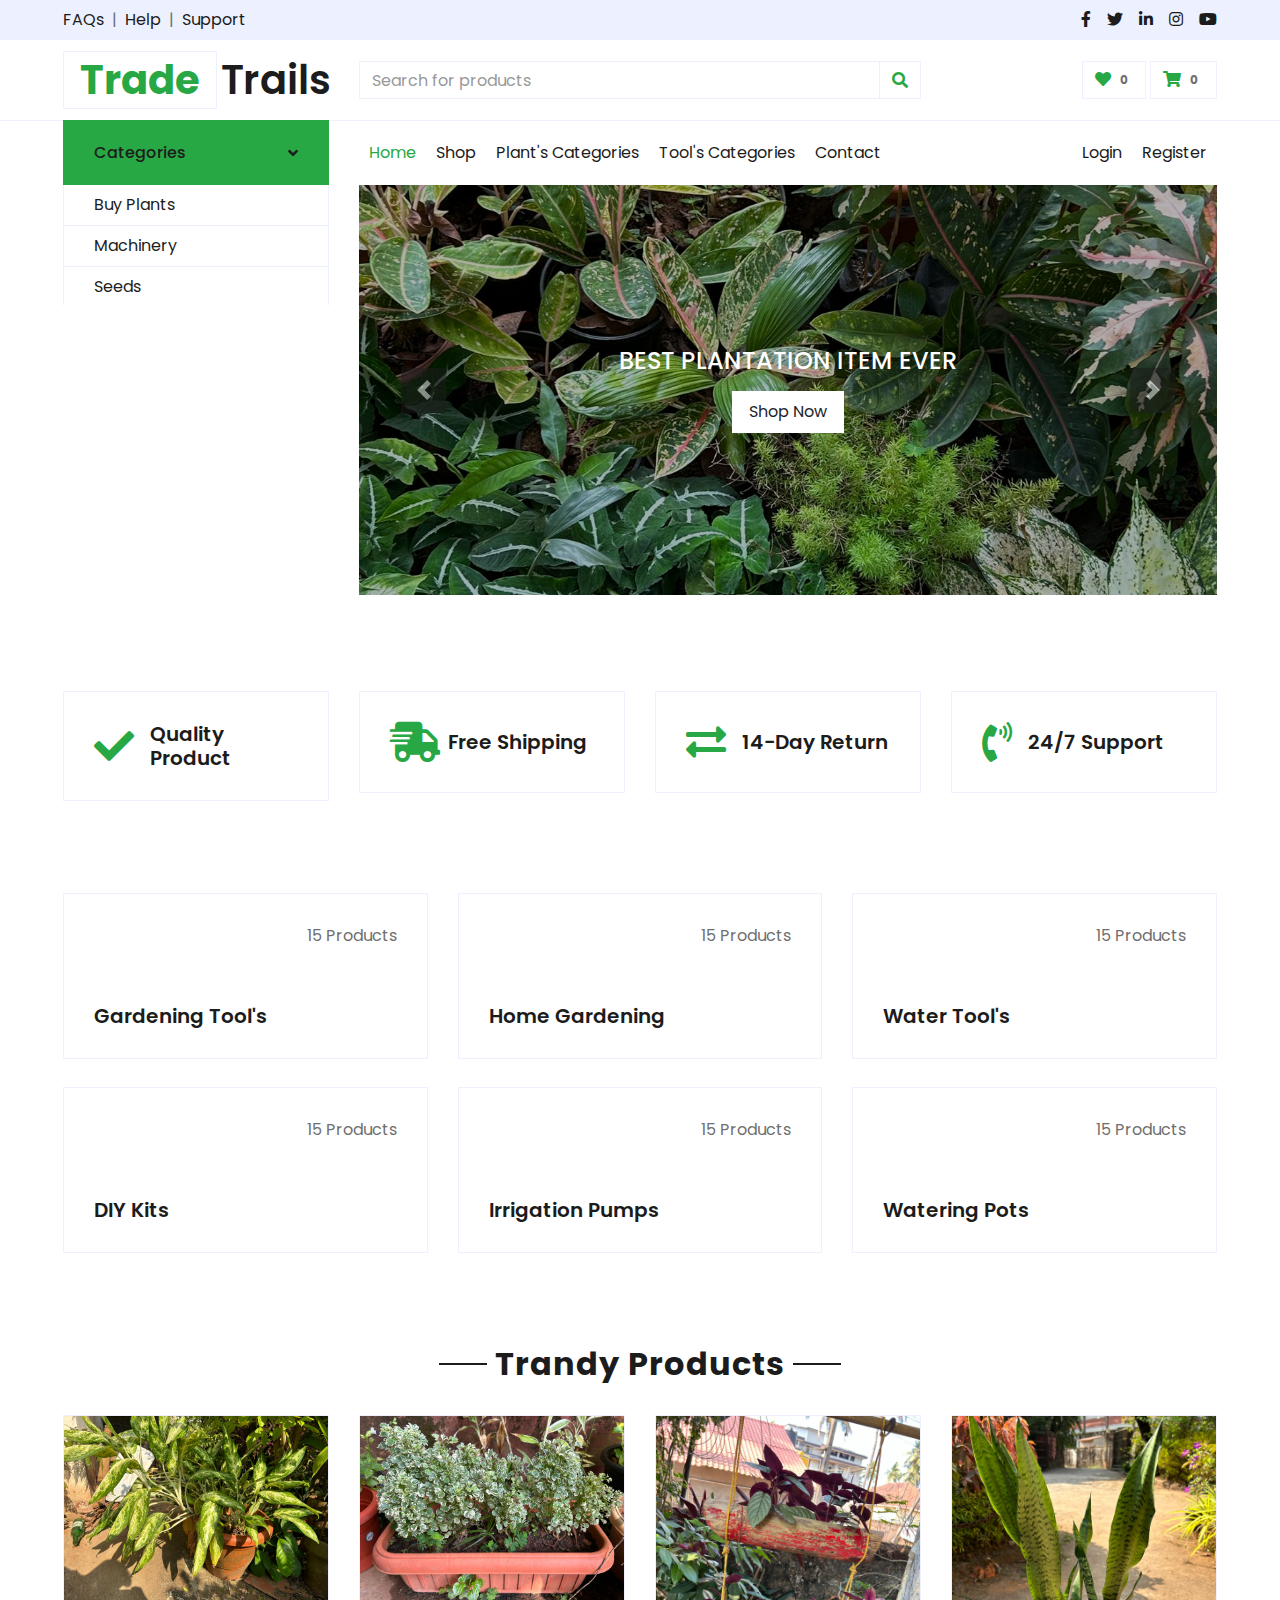
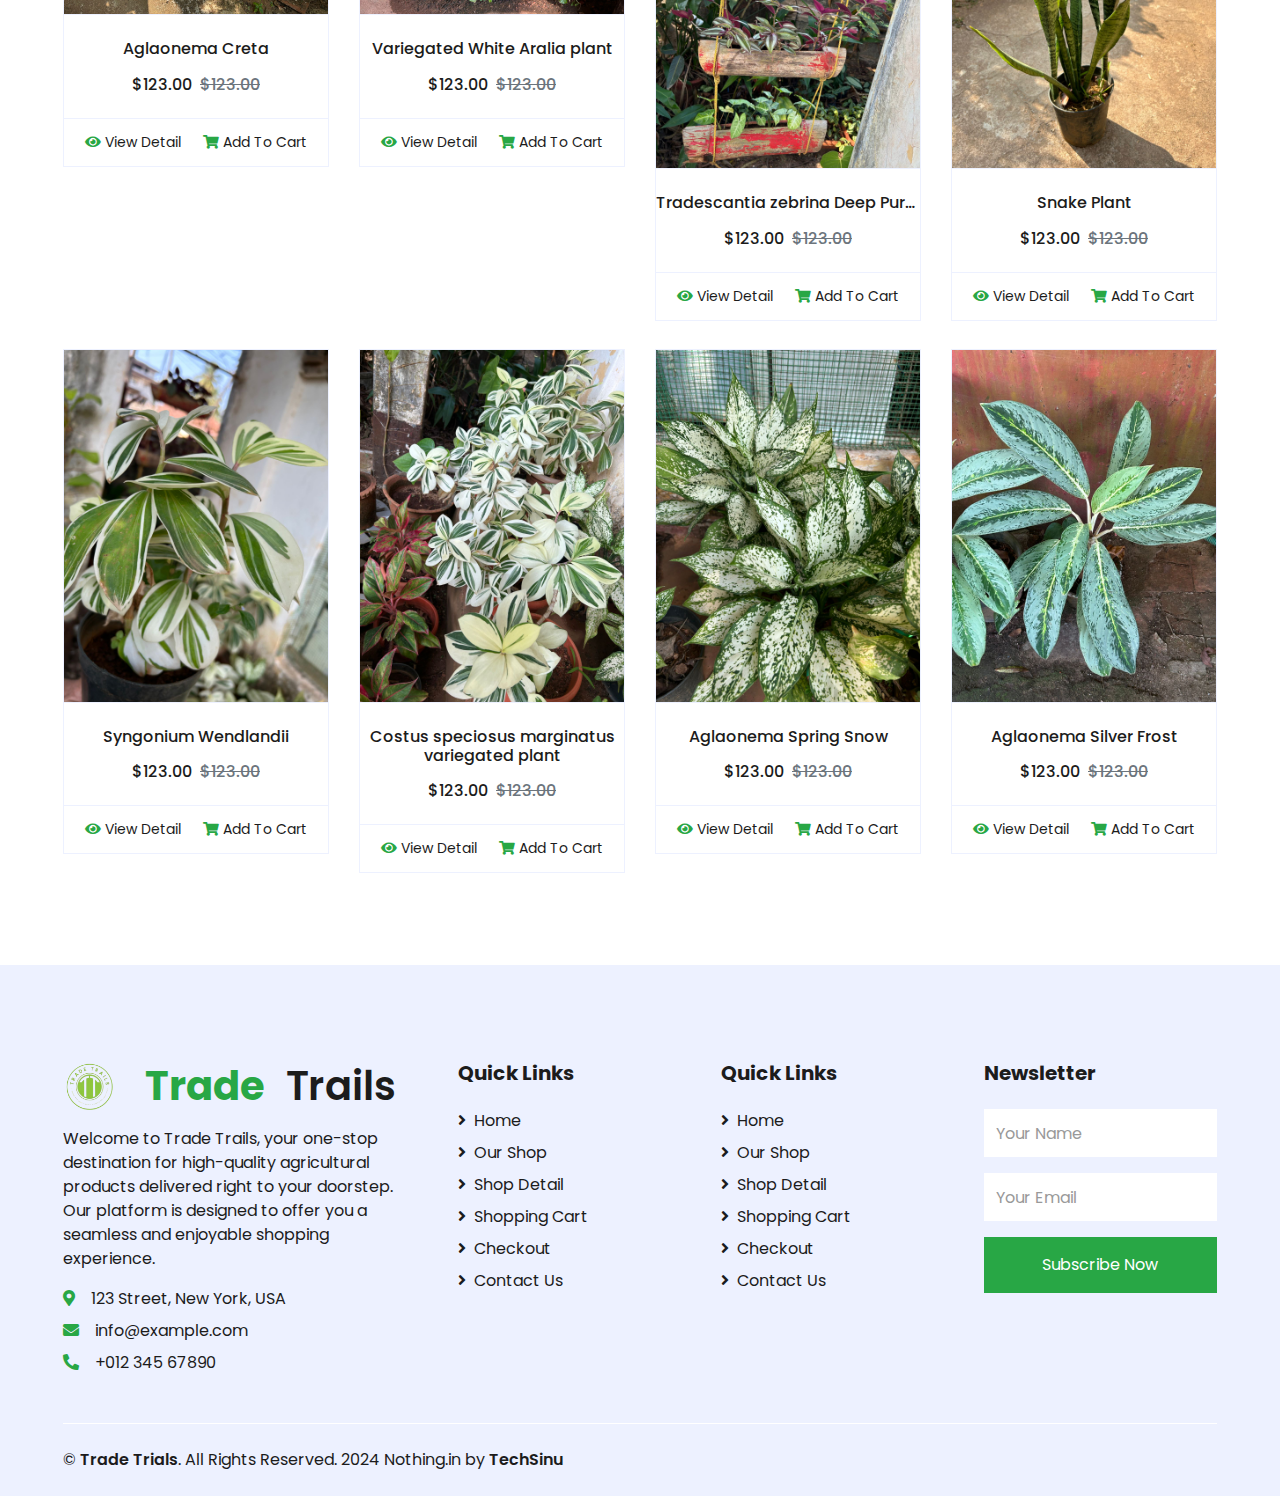
==== commit ad8a04a8: "finalcode" ====
--- a/index.html
+++ b/index.html
@@ -3,13 +3,13 @@
 
 <head>
     <meta charset="utf-8">
-    <title>EShopper - Bootstrap Shop Template</title>
+    <title>TrailWebsiste</title>
     <meta content="width=device-width, initial-scale=1.0" name="viewport">
     <meta content="Free HTML Templates" name="keywords">
     <meta content="Free HTML Templates" name="description">
 
     <!-- Favicon -->
-    <link href="img/favicon.ico" rel="icon">
+    <link href="img/tradetrials.png" rel="icon">
 
     <!-- Google Web Fonts -->
     <link rel="preconnect" href="https://fonts.gstatic.com">
@@ -61,7 +61,7 @@
         <div class="row align-items-center py-3 px-xl-5">
             <div class="col-lg-3 d-none d-lg-block">
                 <a href="" class="text-decoration-none">
-                    <h1 class="m-0 display-5 font-weight-semi-bold"><span class="text-success font-weight-bold border px-3 mr-1">Trade</span>Trails</h1>
+                    <h1 class="m-0 display-5 font-weight-semi-bold"><span class="font-weight-bold border px-3 mr-1 text-success">Trade</span>Trails</h1>
                 </a>
             </div>
             <div class="col-lg-6 col-6 text-left">
@@ -69,7 +69,7 @@
                     <div class="input-group">
                         <input type="text" class="form-control" placeholder="Search for products">
                         <div class="input-group-append">
-                            <span class="input-group-text bg-transparent text-success">
+                            <span class="input-group-text bg-transparent text-primary">
                                 <i class="fa fa-search"></i>
                             </span>
                         </div>
@@ -78,11 +78,11 @@
             </div>
             <div class="col-lg-3 col-6 text-right">
                 <a href="" class="btn border">
-                    <i class="fas fa-heart text-success"></i>
+                    <i class="fas fa-heart text-primary"></i>
                     <span class="badge">0</span>
                 </a>
                 <a href="" class="btn border">
-                    <i class="fas fa-shopping-cart text-success"></i>
+                    <i class="fas fa-shopping-cart text-primary"></i>
                     <span class="badge">0</span>
                 </a>
             </div>
@@ -95,392 +95,30 @@
     <div class="container-fluid mb-5">
         <div class="row border-top px-xl-5">
             <div class="col-lg-3 d-none d-lg-block">
-                <a class="btn shadow-none d-flex align-items-center justify-content-between bg-success text-white w-100" data-toggle="collapse" href="#navbar-vertical" style="height: 65px; margin-top: -1px; padding: 0 30px;">
-                    <h6 class="m-0 text-light">Categories</h6>
-                    <i class="fa fa-angle-down text-light"></i>
+                <a class="btn shadow-none d-flex align-items-center justify-content-between bg-primary text-white w-100" data-toggle="collapse" href="#navbar-vertical" style="height: 65px; margin-top: -1px; padding: 0 30px;">
+                    <h6 class="m-0">Categories</h6>
+                    <i class="fa fa-angle-down text-dark"></i>
                 </a>
                 <nav class="collapse show navbar navbar-vertical navbar-light align-items-start p-0 border border-top-0 border-bottom-0" id="navbar-vertical">
                     <div class="navbar-nav w-100 overflow-hidden" style="height: 120px">
                         <div class="nav-item dropdown">
                         <a href="" class="nav-item nav-link">Buy Plants</a>
-                        <a href="" class="nav-item nav-link">Seed's</a>
-                        <a href="" class="nav-item nav-link">Gardening Tool's</a>
-                </nav>
-            </div>
-            <div class="col-lg-9">
-                <nav class="navbar navbar-expand-lg bg-light navbar-light py-3 py-lg-0 px-0">
-                    <a href="" class="text-decoration-none d-block d-lg-none">
-                        <h1 class="m-0 display-5 font-weight-semi-bold"><span class="text-success font-weight-bold border px-3 mr-1">Trade</span>Trails</h1>
-                    </a>
-                    <button type="button" class="navbar-toggler" data-toggle="collapse" data-target="#navbarCollapse">
-                        <span class="navbar-toggler-icon"></span>
-                    </button>
-                    <div class="collapse navbar-collapse justify-content-between" id="navbarCollapse">
-                        <div class="navbar-nav mr-auto py-0">
-                            <a href="index.html" class="nav-item nav-link active">Home</a>
-                            <a href="shop.html" class="nav-item nav-link">Shop</a>
-                            <a href="plant.html" class="nav-item nav-link">Plant's Categories</a>
-                            <a href="shop.html" class="nav-item nav-link">Tool's Categories</a>
-                            <a href="contact.html" class="nav-item nav-link">Contact</a>
-                        </div>
-                        <div class="navbar-nav ml-auto py-0">
-                            <a href="" class="nav-item nav-link">Login</a>
-                            <a href="" class="nav-item nav-link">Register</a>
-                        </div>
-                    </div>
-                </nav>
-                <div id="header-carousel" class="carousel slide" data-ride="carousel">
-                    <div class="carousel-inner">
-                        <div class="carousel-item active" style="height: 410px;">
-                            <img class="img-fluid" src="https://images.pexels.com/photos/1301856/pexels-photo-1301856.jpeg?auto=compress&cs=tinysrgb&w=1260&h=750&dpr=1" alt="Image">
-                            <div class="carousel-caption d-flex flex-column align-items-center justify-content-center">
-                                <div class="p-3" style="max-width: 700px;">
-                                    <h4 class="text-light text-uppercase font-weight-medium mb-3">10% Off Your First Order</h4>
-                                    <h3 class="display-4 text-white font-weight-semi-bold mb-4">DIY Kits</h3>
-                                    <a href="" class="btn btn-light py-2 px-3">Shop Now</a>
-                                </div>
-                            </div>
-                        </div>
-                        <div class="carousel-item" style="height: 410px;">
-                            <img class="img-fluid" src="https://images.pexels.com/photos/2987081/pexels-photo-2987081.jpeg?auto=compress&cs=tinysrgb&w=1260&h=750&dpr=1" alt="Image">
-                            <div class="carousel-caption d-flex flex-column align-items-center justify-content-center">
-                                <div class="p-3" style="max-width: 700px;">
-                                    <h4 class="text-light text-uppercase font-weight-medium mb-3">10% Off Your First Order</h4>
-                                    <h3 class="display-4 text-white font-weight-semi-bold mb-4">Reasonable Price</h3>
-                                    <a href="" class="btn btn-light py-2 px-3">Shop Now</a>
-                                </div>
-                            </div>
-                        </div>
-                    </div>
-                    <a class="carousel-control-prev" href="#header-carousel" data-slide="prev">
-                        <div class="btn btn-dark" style="width: 45px; height: 45px;">
-                            <span class="carousel-control-prev-icon mb-n2"></span>
-                        </div>
-                    </a>
-                    <a class="carousel-control-next" href="#header-carousel" data-slide="next">
-                        <div class="btn btn-dark" style="width: 45px; height: 45px;">
-                            <span class="carousel-control-next-icon mb-n2"></span>
-                        </div>
-                    </a>
-                </div>
-            </div>
-        </div>
-    </div>
-    <!-- Navbar End -->
-
-
-    <!-- Featured Start -->
-    <div class="container-fluid pt-5">
-        <div class="row px-xl-5 pb-3">
-            <div class="col-lg-3 col-md-6 col-sm-12 pb-1">
-                <div class="d-flex align-items-center border mb-4" style="padding: 30px;">
-                    <h1 class="fa fa-check text-success m-0 mr-3"></h1>
-                    <h5 class="font-weight-semi-bold m-0">Quality Product</h5>
-                </div>
-            </div>
-            <div class="col-lg-3 col-md-6 col-sm-12 pb-1">
-                <div class="d-flex align-items-center border mb-4" style="padding: 30px;">
-                    <h1 class="fa fa-shipping-fast text-success m-0 mr-2"></h1>
-                    <h5 class="font-weight-semi-bold m-0">Free Shipping</h5>
-                </div>
-            </div>
-            <div class="col-lg-3 col-md-6 col-sm-12 pb-1">
-                <div class="d-flex align-items-center border mb-4" style="padding: 30px;">
-                    <h1 class="fas fa-exchange-alt text-success m-0 mr-3"></h1>
-                    <h5 class="font-weight-semi-bold m-0">14-Day Return</h5>
-                </div>
-            </div>
-            <div class="col-lg-3 col-md-6 col-sm-12 pb-1">
-                <div class="d-flex align-items-center border mb-4" style="padding: 30px;">
-                    <h1 class="fa fa-phone-volume text-success m-0 mr-3"></h1>
-                    <h5 class="font-weight-semi-bold m-0">24/7 Support</h5>
-                </div>
-            </div>
-        </div>
-    </div>
-    <!-- Featured End -->
-
-
-    <!-- Categories Start -->
-    <div class="container-fluid pt-5">
-        <div class="row px-xl-5 pb-3">
-            <div class="col-lg-4 col-md-6 pb-1">
-                <div class="cat-item d-flex flex-column border mb-4" style="padding: 30px;">
-                    <p class="text-right">15 Products</p>
-                    <a href="" class="cat-img position-relative overflow-hidden mb-3">
-                        <img class="img-fluid" src="https://m.media-amazon.com/images/I/61V-mcrAIFL._AC_UL480_FMwebp_QL65_.jpg" alt="">
-                    </a>
-                    <h5 class="font-weight-semi-bold m-0">Gardening Tool's</h5>
-                </div>
-            </div>
-            <div class="col-lg-4 col-md-6 pb-1">
-                <div class="cat-item d-flex flex-column border mb-4" style="padding: 30px;">
-                    <p class="text-right">15 Products</p>
-                    <a href="" class="cat-img position-relative overflow-hidden mb-3">
-                        <img class="img-fluid" src="https://m.media-amazon.com/images/I/81Il+iJbl+L._AC_UL480_FMwebp_QL65_.jpg" alt="">
-                    </a>
-                    <h5 class="font-weight-semi-bold m-0">Home Gardening</h5>
-                </div>
-            </div>
-            <div class="col-lg-4 col-md-6 pb-1">
-                <div class="cat-item d-flex flex-column border mb-4" style="padding: 30px;">
-                    <p class="text-right">15 Products</p>
-                    <a href="" class="cat-img position-relative overflow-hidden mb-3">
-                        <img class="img-fluid" src="https://m.media-amazon.com/images/I/71ImZH2s-8L._AC_UL480_FMwebp_QL65_.jpg" alt="">
-                    </a>
-                    <h5 class="font-weight-semi-bold m-0">Water Tool's</h5>
-                </div>
-            </div>
-            <div class="col-lg-4 col-md-6 pb-1">
-                <div class="cat-item d-flex flex-column border mb-4" style="padding: 30px;">
-                    <p class="text-right">15 Products</p>
-                    <a href="" class="cat-img position-relative overflow-hidden mb-3">
-                        <img class="img-fluid" src="https://m.media-amazon.com/images/I/71+488Q3p-L._AC_UL480_FMwebp_QL65_.jpg" alt="">
-                    </a>
-                    <h5 class="font-weight-semi-bold m-0">DIY Kits</h5>
-                </div>
-            </div>
-            <div class="col-lg-4 col-md-6 pb-1">
-                <div class="cat-item d-flex flex-column border mb-4" style="padding: 30px;">
-                    <p class="text-right">15 Products</p>
-                    <a href="" class="cat-img position-relative overflow-hidden mb-3">
-                        <img class="img-fluid" src="https://m.media-amazon.com/images/I/61aooPBuHWL._AC_UL480_FMwebp_QL65_.jpg" alt="">
-                    </a>
-                    <h5 class="font-weight-semi-bold m-0">Irrigation Pumps </h5>
-                </div>
-            </div>
-            <div class="col-lg-4 col-md-6 pb-1">
-                <div class="cat-item d-flex flex-column border mb-4" style="padding: 30px;">
-                    <p class="text-right">15 Products</p>
-                    <a href="" class="cat-img position-relative overflow-hidden mb-3">
-                        <img class="img-fluid" src="https://m.media-amazon.com/images/I/51rVNEKLfKL._AC_UL480_FMwebp_QL65_T1F_.jpg" alt="">
-                    </a>
-                    <h5 class="font-weight-semi-bold m-0">Watering Pots</h5>
-                </div>
-            </div>
-        </div>
-    </div>
-    <!-- Categories End -->
-
-
-    <!-- Offer Start -->
-    <!-- <div class="container-fluid offer pt-5">
-        <div class="row px-xl-5">
-            <div class="col-md-6 pb-4">
-                <div class="position-relative bg-secondary text-center text-md-right text-white mb-2 py-5 px-5">
-                    <img src="img/offer-1.png" alt="">
-                    <div class="position-relative" style="z-index: 1;">
-                        <h5 class="text-uppercase text-success mb-3">20% off the all order</h5>
-                        <h1 class="mb-4 font-weight-semi-bold">Spring Collection</h1>
-                        <a href="" class="btn btn-outline-primary py-md-2 px-md-3">Shop Now</a>
-                    </div>
-                </div>
-            </div>
-            <div class="col-md-6 pb-4">
-                <div class="position-relative bg-secondary text-center text-md-left text-white mb-2 py-5 px-5">
-                    <img src="img/offer-2.png" alt="">
-                    <div class="position-relative" style="z-index: 1;">
-                        <h5 class="text-uppercase text-success mb-3">20% off the all order</h5>
-                        <h1 class="mb-4 font-weight-semi-bold">Winter Collection</h1>
-                        <a href="" class="btn btn-outline-primary py-md-2 px-md-3">Shop Now</a>
-                    </div>
-                </div>
-            </div>
-        </div>
-    </div> -->
-    <!-- Offer End -->
-
-
-    <!-- Products Start -->
-    <div class="container-fluid pt-5">
-        <div class="text-center mb-4">
-            <h2 class="section-title px-5"><span class="px-2">Trandy Products</span></h2>
-        </div>
-        <div class="row px-xl-5 pb-3">
-            <div class="col-lg-3 col-md-6 col-sm-12 pb-1">
-                <div class="card product-item border-0 mb-4">
-                    <div class="card-header product-img position-relative overflow-hidden bg-transparent border p-0">
-                        <img class="img-fluid w-100" src="img/p1.jpeg" alt="">
-                    </div>
-                    <div class="card-body border-left border-right text-center p-0 pt-4 pb-3">
-                        <h6 class="text-truncate mb-3">Aglaonema Creta</h6>
-                        <div class="d-flex justify-content-center">
-                            <h6>$123.00</h6><h6 class="text-muted ml-2"><del>$123.00</del></h6>
-                        </div>
-                    </div>
-                    <div class="card-footer d-flex justify-content-between bg-light border">
-                        <a href="" class="btn btn-sm  p-0"><i class="fas fa-eye text-success mr-1"></i>View Detail</a>
-                        <a href="" class="btn btn-sm text-dark p-0"><i class="fas fa-shopping-cart text-success mr-1"></i>Add To Cart</a>
-                    </div>
-                </div>
-            </div>
-            <div class="col-lg-3 col-md-6 col-sm-12 pb-1">
-                <div class="card product-item border-0 mb-4">
-                    <div class="card-header product-img position-relative overflow-hidden bg-transparent border p-0">
-                        <img class="img-fluid w-100" src="img/p2.jpeg" alt="">
-                    </div>
-                    <div class="card-body border-left border-right text-center p-0 pt-4 pb-3">
-                        <h6 class="text-truncate mb-3">Variegated White Aralia plant</h6>
-                        <div class="d-flex justify-content-center">
-                            <h6>$123.00</h6><h6 class="text-muted ml-2"><del>$123.00</del></h6>
-                        </div>
-                    </div>
-                    <div class="card-footer d-flex justify-content-between bg-light border">
-                        <a href="" class="btn btn-sm text-dark p-0"><i class="fas fa-eye text-success mr-1"></i>View Detail</a>
-                        <a href="" class="btn btn-sm text-dark p-0"><i class="fas fa-shopping-cart text-success mr-1"></i>Add To Cart</a>
-                    </div>
-                </div>
-            </div>
-            <div class="col-lg-3 col-md-6 col-sm-12 pb-1">
-                <div class="card product-item border-0 mb-4">
-                    <div class="card-header product-img position-relative overflow-hidden bg-transparent border p-0">
-                        <img class="img-fluid w-100" src="img/p3.jpeg" alt="">
-                    </div>
-                    <div class="card-body border-left border-right text-center p-0 pt-4 pb-3">
-                        <h6 class="text-truncate mb-3">Tradescantia zebrina Deep Purple</h6>
-                        <div class="d-flex justify-content-center">
-                            <h6>$123.00</h6><h6 class="text-muted ml-2"><del>$123.00</del></h6>
-                        </div>
-                    </div>
-                    <div class="card-footer d-flex justify-content-between bg-light border">
-                        <a href="" class="btn btn-sm text-dark p-0"><i class="fas fa-eye text-success mr-1"></i>View Detail</a>
-                        <a href="" class="btn btn-sm text-dark p-0"><i class="fas fa-shopping-cart text-success mr-1"></i>Add To Cart</a>
-                    </div>
-                </div>
-            </div>
-            <div class="col-lg-3 col-md-6 col-sm-12 pb-1">
-                <div class="card product-item border-0 mb-4">
-                    <div class="card-header product-img position-relative overflow-hidden bg-transparent border p-0">
-                        <img class="img-fluid w-100" src="img/p4.jpeg" alt="">
-                    </div>
-                    <div class="card-body border-left border-right text-center p-0 pt-4 pb-3">
-                        <h6 class="text-truncate mb-3">Snake Plant</h6>
-                        <div class="d-flex justify-content-center">
-                            <h6>$123.00</h6><h6 class="text-muted ml-2"><del>$123.00</del></h6>
-                        </div>
-                    </div>
-                    <div class="card-footer d-flex justify-content-between bg-light border">
-                        <a href="" class="btn btn-sm text-dark p-0"><i class="fas fa-eye text-success mr-1"></i>View Detail</a>
-                        <a href="" class="btn btn-sm text-dark p-0"><i class="fas fa-shopping-cart text-success mr-1"></i>Add To Cart</a>
-                    </div>
-                </div>
-            </div>
-            <div class="col-lg-3 col-md-6 col-sm-12 pb-1">
-                <div class="card product-item border-0 mb-4">
-                    <div class="card-header product-img position-relative overflow-hidden bg-transparent border p-0">
-                        <img class="img-fluid w-100" src="img/p5.jpeg" alt="">
-                    </div>
-                    <div class="card-body border-left border-right text-center p-0 pt-4 pb-3">
-                        <h6 class="text-truncate mb-3">Syngonium Wendlandii</h6>
-                        <div class="d-flex justify-content-center">
-                            <h6>$123.00</h6><h6 class="text-muted ml-2"><del>$123.00</del></h6>
-                        </div>
-                    </div>
-                    <div class="card-footer d-flex justify-content-between bg-light border">
-                        <a href="" class="btn btn-sm text-dark p-0"><i class="fas fa-eye text-success mr-1"></i>View Detail</a>
-                        <a href="" class="btn btn-sm text-dark p-0"><i class="fas fa-shopping-cart text-success mr-1"></i>Add To Cart</a>
-                    </div>
-                </div>
-            </div>
-            <div class="col-lg-3 col-md-6 col-sm-12 pb-1">
-                <div class="card product-item border-0 mb-4">
-                    <div class="card-header product-img position-relative overflow-hidden bg-transparent border p-0">
-                        <img class="img-fluid w-100" src="img/p6.jpeg" alt="">
-                    </div>
-                    <div class="card-body border-left border-right text-center p-0 pt-4 pb-3">
-                        <h6 class="text-truncate mb-3">Costus speciosus marginatus <br> variegated plant 
-                        </h6>
-                        <div class="d-flex justify-content-center">
-                            <h6>$123.00</h6><h6 class="text-muted ml-2"><del>$123.00</del></h6>
-                        </div>
-                    </div>
-                    <div class="card-footer d-flex justify-content-between bg-light border">
-                        <a href="" class="btn btn-sm text-dark p-0"><i class="fas fa-eye text-success mr-1"></i>View Detail</a>
-                        <a href="" class="btn btn-sm text-dark p-0"><i class="fas fa-shopping-cart text-success mr-1"></i>Add To Cart</a>
-                    </div>
-                </div>
-            </div>
-            <div class="col-lg-3 col-md-6 col-sm-12 pb-1">
-                <div class="card product-item border-0 mb-4">
-                    <div class="card-header product-img position-relative overflow-hidden bg-transparent border p-0">
-                        <img class="img-fluid w-100" src="img/p7.jpeg" alt="">
-                    </div>
-                    <div class="card-body border-left border-right text-center p-0 pt-4 pb-3">
-                        <h6 class="text-truncate mb-3">Aglaonema Spring Snow
-                        </h6>
-                        <div class="d-flex justify-content-center">
-                            <h6>$123.00</h6><h6 class="text-muted ml-2"><del>$123.00</del></h6>
-                        </div>
-                    </div>
-                    <div class="card-footer d-flex justify-content-between bg-light border">
-                        <a href="" class="btn btn-sm text-dark p-0"><i class="fas fa-eye text-success mr-1"></i>View Detail</a>
-                        <a href="" class="btn btn-sm text-dark p-0"><i class="fas fa-shopping-cart text-success mr-1"></i>Add To Cart</a>
-                    </div>
-                </div>
-            </div>
-            <div class="col-lg-3 col-md-6 col-sm-12 pb-1">
-                <div class="card product-item border-0 mb-4">
-                    <div class="card-header product-img position-relative overflow-hidden bg-transparent border p-0">
-                        <img class="img-fluid w-100" src="img/p10.jpeg" alt="">
-                    </div>
-                    <div class="card-body border-left border-right text-center p-0 pt-4 pb-3">
-                        <h6 class="text-truncate mb-3">Aglaonema Silver Frost</h6>
-                        <div class="d-flex justify-content-center">
-                            <h6>$123.00</h6><h6 class="text-muted ml-2"><del>$123.00</del></h6>
-                        </div>
-                    </div>
-                    <div class="card-footer d-flex justify-content-between bg-light border">
-                        <a href="" class="btn btn-sm text-dark p-0"><i class="fas fa-eye text-success mr-1"></i>View Detail</a>
-                        <a href="" class="btn btn-sm text-dark p-0"><i class="fas fa-shopping-cart text-success mr-1"></i>Add To Cart</a>
-                    </div>
-                </div>
-            </div>
-        </div>
-    </div>
-    <!-- Products End -->
-
-
-    <!-- Subscribe Start -->
-    <div class="container-fluid bg-secondary ">
-        <div class="row justify-content-md-center py-5 px-xl-5">
-            <div class="col-md-6 col-12 py-5">
-                <div class="text-center mb-2 pb-2">
-                    <h2 class="section-title px-5 mb-3"><span class="bg-secondary px-2">Stay Updated</span></h2>
-                    <p>Amet lorem at rebum amet dolores. Elitr lorem dolor sed amet diam labore at justo ipsum eirmod duo labore labore.</p>
-                </div>
-                <form action="">
-                    <div class="input-group">
-                        <input type="text" class="form-control border-white p-4" placeholder="Email Goes Here">
-                        <div class="input-group-append">
-                            <button class="btn btn-success px-4">Subscribe</button>
-                        </div>
-                    </div>
-                </form>
-            </div>
-        </div>
-    </div>
-
-
-   
-
-
- 
-
-
-    <!-- Footer Start -->
-    <div class="container-fluid bg-secondary text-dark  pt-5">
+                        <a href="" class="nav-item nav-link">Machinery </a>
+                        <a href="" class="nav-item nav-link">Seeds</a>
+                      
+                         <div class="container-fluid bg-secondary text-dark mt-5 pt-5">
         <div class="row px-xl-5 pt-5">
             <div class="col-lg-4 col-md-12 mb-5 pr-2 pr-xl-5">
                 <div class="d-flex align-items-center mb-3">
-                    <img src="img/logo.jpeg" width="85" height="50" class="mr-2 img-fluid" alt="Trade Trails Logo" />
+                    <img src="img/tradetrials.png" width="85" height="50" class="mr-2" alt="Trade Trails Logo" />
                     <h1 class="m-0 display-5 font-weight-semi-bold">
                         <span class="font-weight-bold border px-3 mr-1 text-success">Trade</span>Trails
                     </h1>
                 </div>
                 <p>Welcome to Trade Trails, your one-stop destination for high-quality agricultural products delivered right to your doorstep. Our platform is designed to offer you a seamless and enjoyable shopping experience.</p>
-                <p class="mb-2"><i class="fa fa-map-marker-alt text-success mr-3"></i>123 Street, New York, USA</p>
-                <p class="mb-2"><i class="fa fa-envelope text-success mr-3"></i>info@example.com</p>
-                <p class="mb-0"><i class="fa fa-phone-alt text-success mr-3"></i>+012 345 67890</p>
+                <p class="mb-2"><i class="fa fa-map-marker-alt text-primary mr-3"></i>123 Street, New York, USA</p>
+                <p class="mb-2"><i class="fa fa-envelope text-primary mr-3"></i>info@example.com</p>
+                <p class="mb-0"><i class="fa fa-phone-alt text-primary mr-3"></i>+012 345 67890</p>
             </div>
         
             <div class="col-lg-8 col-md-12">
@@ -518,7 +156,7 @@
                                     required="required" />
                             </div>
                             <div>
-                                <button class="btn btn-success btn-block border-0 py-3" type="submit">Subscribe Now</button>
+                                <button class="btn btn-primary btn-block border-0 py-3" type="submit">Subscribe Now</button>
                             </div>
                         </form>
                     </div>
@@ -543,7 +181,7 @@
 
 
     <!-- Back to Top -->
-    <a href="#" class="btn btn-success back-to-top"><i class="fa fa-angle-double-up"></i></a>
+    <a href="#" class="btn btn-primary back-to-top"><i class="fa fa-angle-double-up"></i></a>
 
 
     <!-- JavaScript Libraries -->
@@ -560,4 +198,641 @@
     <script src="js/main.js"></script>
 </body>
 
+</html>
+                        <a href="" class="nav-item nav-link">Seed's</a>
+                        <a href="" class="nav-item nav-link">Gardening Tool's</a>
+                   
+                </nav>
+            </div>
+            <div class="col-lg-9">
+                <nav class="navbar navbar-expand-lg bg-light navbar-light py-3 py-lg-0 px-0">
+                    <a href="" class="text-decoration-none d-block d-lg-none">
+                        <h1 class="m-0 display-5 font-weight-semi-bold"><span class="text-success font-weight-bold border px-3 mr-1">Trade </span>Trails</h1>
+                    </a>
+                    <button type="button" class="navbar-toggler" data-toggle="collapse" data-target="#navbarCollapse">
+                        <span class="navbar-toggler-icon"></span>
+                    </button>
+                    <div class="collapse navbar-collapse justify-content-between" id="navbarCollapse">
+                        <div class="navbar-nav mr-auto py-0">
+                            <a href="index.html" class="nav-item nav-link active">Home</a>
+                            <a href="shop.html" class="nav-item nav-link">Shop</a>
+                            <a href="plant.html" class="nav-item nav-link">Plant's Categories</a>
+                            <a href="shop.html" class="nav-item nav-link">Tool's Categories</a>
+                            <a href="contact.html" class="nav-item nav-link">Contact</a>
+                        </div>
+                        <div class="navbar-nav ml-auto py-0">
+                            <a href="" class="nav-item nav-link">Login</a>
+                            <a href="" class="nav-item nav-link">Register</a>
+                        </div>
+                    </div>
+                </nav>
+                <div id="header-carousel" class="carousel slide" data-ride="carousel">
+                    <div class="carousel-inner">
+                        <div class="carousel-item active" style="height: 410px;">
+                            <img class="img-fluid" src="img/p11.jpeg" alt="Image">
+                            <div class="carousel-caption d-flex flex-column align-items-center justify-content-center">
+                                <div class="p-3" style="max-width: 700px;">
+                                    <h4 class="text-light text-uppercase font-weight-medium mb-3">Best Plantation Item Ever</h4>
+                                   
+                                    <a href="" class="btn btn-light py-2 px-3">Shop Now</a>
+                                </div>
+                            </div>
+                        </div>
+                        <div class="carousel-item" style="height: 410px;">
+                            <img class="img-fluid" src="img/p13.jpeg" alt="Image">
+                            <div class="carousel-caption d-flex flex-column align-items-center justify-content-center">
+                                <div class="p-3" style="max-width: 700px;">
+                                    <h4 class="text-light text-uppercase font-weight-medium mb-3">Machinery - That makes your process Faster</h4>
+                                    <h3 class="display-4 text-white font-weight-semi-bold mb-4">Reasonable Price</h3>
+
+                                </div>
+                            </div>
+                        </div>
+                    </div>
+                    <a class="carousel-control-prev" href="#header-carousel" data-slide="prev">
+                        <div class="btn btn-dark" style="width: 45px; height: 45px;">
+                            <span class="carousel-control-prev-icon mb-n2"></span>
+                        </div>
+                    </a>
+                    <a class="carousel-control-next" href="#header-carousel" data-slide="next">
+                        <div class="btn btn-dark" style="width: 45px; height: 45px;">
+                            <span class="carousel-control-next-icon mb-n2"></span>
+                        </div>
+                    </a>
+                </div>
+            </div>
+        </div>
+    </div>
+    <!-- Navbar End -->
+
+
+    <!-- Featured Start -->
+    <div class="container-fluid pt-5">
+        <div class="row px-xl-5 pb-3">
+            <div class="col-lg-3 col-md-6 col-sm-12 pb-1">
+                <div class="d-flex align-items-center border mb-4" style="padding: 30px;">
+                    <h1 class="fa fa-check text-primary m-0 mr-3"></h1>
+                    <h5 class="font-weight-semi-bold m-0">Quality Product</h5>
+                </div>
+            </div>
+            <div class="col-lg-3 col-md-6 col-sm-12 pb-1">
+                <div class="d-flex align-items-center border mb-4" style="padding: 30px;">
+                    <h1 class="fa fa-shipping-fast text-primary m-0 mr-2"></h1>
+                    <h5 class="font-weight-semi-bold m-0">Free Shipping</h5>
+                </div>
+            </div>
+            <div class="col-lg-3 col-md-6 col-sm-12 pb-1">
+                <div class="d-flex align-items-center border mb-4" style="padding: 30px;">
+                    <h1 class="fas fa-exchange-alt text-primary m-0 mr-3"></h1>
+                    <h5 class="font-weight-semi-bold m-0">14-Day Return</h5>
+                </div>
+            </div>
+            <div class="col-lg-3 col-md-6 col-sm-12 pb-1">
+                <div class="d-flex align-items-center border mb-4" style="padding: 30px;">
+                    <h1 class="fa fa-phone-volume text-primary m-0 mr-3"></h1>
+                    <h5 class="font-weight-semi-bold m-0">24/7 Support</h5>
+                </div>
+            </div>
+        </div>
+    </div>
+    <!-- Featured End -->
+
+
+    <!-- Categories Start -->
+    <div class="container-fluid pt-5">
+        <div class="row px-xl-5 pb-3">
+            <div class="col-lg-4 col-md-6 pb-1">
+                <div class="cat-item d-flex flex-column border mb-4" style="padding: 30px;">
+                    <p class="text-right">15 Products</p>
+                    <a href="" class="cat-img position-relative overflow-hidden mb-3">
+                        <img class="img-fluid" src="https://m.media-amazon.com/images/I/61V-mcrAIFL._AC_UL480_FMwebp_QL65_.jpg" alt="">
+                    </a>
+                    <h5 class="font-weight-semi-bold m-0">Gardening Tool's</h5>
+                </div>
+            </div>
+            <div class="col-lg-4 col-md-6 pb-1">
+                <div class="cat-item d-flex flex-column border mb-4" style="padding: 30px;">
+                    <p class="text-right">15 Products</p>
+                    <a href="" class="cat-img position-relative overflow-hidden mb-3">
+                        <img class="img-fluid" src="https://m.media-amazon.com/images/I/81Il+iJbl+L._AC_UL480_FMwebp_QL65_.jpg" alt="">
+                    </a>
+                    <h5 class="font-weight-semi-bold m-0">Home Gardening</h5>
+                </div>
+            </div>
+            <div class="col-lg-4 col-md-6 pb-1">
+                <div class="cat-item d-flex flex-column border mb-4" style="padding: 30px;">
+                    <p class="text-right">15 Products</p>
+                    <a href="" class="cat-img position-relative overflow-hidden mb-3">
+                        <img class="img-fluid" src="https://m.media-amazon.com/images/I/71ImZH2s-8L._AC_UL480_FMwebp_QL65_.jpg" alt="">
+                    </a>
+                    <h5 class="font-weight-semi-bold m-0">Water Tool's</h5>
+                </div>
+            </div>
+            <div class="col-lg-4 col-md-6 pb-1">
+                <div class="cat-item d-flex flex-column border mb-4" style="padding: 30px;">
+                    <p class="text-right">15 Products</p>
+                    <a href="" class="cat-img position-relative overflow-hidden mb-3">
+                        <img class="img-fluid" src="https://m.media-amazon.com/images/I/71+488Q3p-L._AC_UL480_FMwebp_QL65_.jpg" alt="">
+                    </a>
+                    <h5 class="font-weight-semi-bold m-0">DIY Kits</h5>
+                </div>
+            </div>
+            <div class="col-lg-4 col-md-6 pb-1">
+                <div class="cat-item d-flex flex-column border mb-4" style="padding: 30px;">
+                    <p class="text-right">15 Products</p>
+                    <a href="" class="cat-img position-relative overflow-hidden mb-3">
+                        <img class="img-fluid" src="https://m.media-amazon.com/images/I/61aooPBuHWL._AC_UL480_FMwebp_QL65_.jpg" alt="">
+                    </a>
+                    <h5 class="font-weight-semi-bold m-0">Irrigation Pumps </h5>
+                </div>
+            </div>
+            <div class="col-lg-4 col-md-6 pb-1">
+                <div class="cat-item d-flex flex-column border mb-4" style="padding: 30px;">
+                    <p class="text-right">15 Products</p>
+                    <a href="" class="cat-img position-relative overflow-hidden mb-3">
+                        <img class="img-fluid" src="https://m.media-amazon.com/images/I/51rVNEKLfKL._AC_UL480_FMwebp_QL65_T1F_.jpg" alt="">
+                    </a>
+                    <h5 class="font-weight-semi-bold m-0">Watering Pots</h5>
+                </div>
+            </div>
+        </div>
+    </div>
+    <!-- Categories End -->
+
+
+    <!-- Offer Start -->
+    <!-- <div class="container-fluid offer pt-5">
+        <div class="row px-xl-5">
+            <div class="col-md-6 pb-4">
+                <div class="position-relative bg-secondary text-center text-md-right text-white mb-2 py-5 px-5">
+                    <img src="img/offer-1.png" alt="">
+                    <div class="position-relative" style="z-index: 1;">
+                        <h5 class="text-uppercase text-primary mb-3">20% off the all order</h5>
+                        <h1 class="mb-4 font-weight-semi-bold">Spring Collection</h1>
+                        <a href="" class="btn btn-outline-primary py-md-2 px-md-3">Shop Now</a>
+                    </div>
+                </div>
+            </div>
+            <div class="col-md-6 pb-4">
+                <div class="position-relative bg-secondary text-center text-md-left text-white mb-2 py-5 px-5">
+                    <img src="img/offer-2.png" alt="">
+                    <div class="position-relative" style="z-index: 1;">
+                        <h5 class="text-uppercase text-primary mb-3">20% off the all order</h5>
+                        <h1 class="mb-4 font-weight-semi-bold">Winter Collection</h1>
+                        <a href="" class="btn btn-outline-primary py-md-2 px-md-3">Shop Now</a>
+                    </div>
+                </div>
+            </div>
+        </div>
+    </div> -->
+    <!-- Offer End -->
+
+
+    <!-- Products Start -->
+    <div class="container-fluid pt-5">
+        <div class="text-center mb-4">
+            <h2 class="section-title px-5"><span class="px-2">Trandy Products</span></h2>
+        </div>
+        <div class="row px-xl-5 pb-3">
+            <div class="col-lg-3 col-md-6 col-sm-12 pb-1">
+                <div class="card product-item border-0 mb-4">
+                    <div class="card-header product-img position-relative overflow-hidden bg-transparent border p-0">
+                        <img class="img-fluid w-100" src="img/p1.jpeg" alt="">
+                    </div>
+                    <div class="card-body border-left border-right text-center p-0 pt-4 pb-3">
+                        <h6 class="text-truncate mb-3">Aglaonema Creta</h6>
+                        <div class="d-flex justify-content-center">
+                            <h6>$123.00</h6><h6 class="text-muted ml-2"><del>$123.00</del></h6>
+                        </div>
+                    </div>
+                    <div class="card-footer d-flex justify-content-between bg-light border">
+                        <a href="" class="btn btn-sm text-dark p-0"><i class="fas fa-eye text-primary mr-1"></i>View Detail</a>
+                        <a href="" class="btn btn-sm text-dark p-0"><i class="fas fa-shopping-cart text-primary mr-1"></i>Add To Cart</a>
+                    </div>
+                </div>
+            </div>
+            <div class="col-lg-3 col-md-6 col-sm-12 pb-1">
+                <div class="card product-item border-0 mb-4">
+                    <div class="card-header product-img position-relative overflow-hidden bg-transparent border p-0">
+                        <img class="img-fluid w-100" src="img/p2.jpeg" alt="">
+                    </div>
+                    <div class="card-body border-left border-right text-center p-0 pt-4 pb-3">
+                        <h6 class="text-truncate mb-3">Variegated White Aralia plant</h6>
+                        <div class="d-flex justify-content-center">
+                            <h6>$123.00</h6><h6 class="text-muted ml-2"><del>$123.00</del></h6>
+                        </div>
+                    </div>
+                    <div class="card-footer d-flex justify-content-between bg-light border">
+                        <a href="" class="btn btn-sm text-dark p-0"><i class="fas fa-eye text-primary mr-1"></i>View Detail</a>
+                        <a href="" class="btn btn-sm text-dark p-0"><i class="fas fa-shopping-cart text-primary mr-1"></i>Add To Cart</a>
+                    </div>
+                </div>
+            </div>
+            <div class="col-lg-3 col-md-6 col-sm-12 pb-1">
+                <div class="card product-item border-0 mb-4">
+                    <div class="card-header product-img position-relative overflow-hidden bg-transparent border p-0">
+                        <img class="img-fluid w-100" src="img/p3.jpeg" alt="">
+                    </div>
+                    <div class="card-body border-left border-right text-center p-0 pt-4 pb-3">
+                        <h6 class="text-truncate mb-3">Tradescantia zebrina Deep Purple</h6>
+                        <div class="d-flex justify-content-center">
+                            <h6>$123.00</h6><h6 class="text-muted ml-2"><del>$123.00</del></h6>
+                        </div>
+                    </div>
+                    <div class="card-footer d-flex justify-content-between bg-light border">
+                        <a href="" class="btn btn-sm text-dark p-0"><i class="fas fa-eye text-primary mr-1"></i>View Detail</a>
+                        <a href="" class="btn btn-sm text-dark p-0"><i class="fas fa-shopping-cart text-primary mr-1"></i>Add To Cart</a>
+                    </div>
+                </div>
+            </div>
+            <div class="col-lg-3 col-md-6 col-sm-12 pb-1">
+                <div class="card product-item border-0 mb-4">
+                    <div class="card-header product-img position-relative overflow-hidden bg-transparent border p-0">
+                        <img class="img-fluid w-100" src="img/p4.jpeg" alt="">
+                    </div>
+                    <div class="card-body border-left border-right text-center p-0 pt-4 pb-3">
+                        <h6 class="text-truncate mb-3">Snake Plant</h6>
+                        <div class="d-flex justify-content-center">
+                            <h6>$123.00</h6><h6 class="text-muted ml-2"><del>$123.00</del></h6>
+                        </div>
+                    </div>
+                    <div class="card-footer d-flex justify-content-between bg-light border">
+                        <a href="" class="btn btn-sm text-dark p-0"><i class="fas fa-eye text-primary mr-1"></i>View Detail</a>
+                        <a href="" class="btn btn-sm text-dark p-0"><i class="fas fa-shopping-cart text-primary mr-1"></i>Add To Cart</a>
+                    </div>
+                </div>
+            </div>
+            <div class="col-lg-3 col-md-6 col-sm-12 pb-1">
+                <div class="card product-item border-0 mb-4">
+                    <div class="card-header product-img position-relative overflow-hidden bg-transparent border p-0">
+                        <img class="img-fluid w-100" src="img/p5.jpeg" alt="">
+                    </div>
+                    <div class="card-body border-left border-right text-center p-0 pt-4 pb-3">
+                        <h6 class="text-truncate mb-3">Syngonium Wendlandii</h6>
+                        <div class="d-flex justify-content-center">
+                            <h6>$123.00</h6><h6 class="text-muted ml-2"><del>$123.00</del></h6>
+                        </div>
+                    </div>
+                    <div class="card-footer d-flex justify-content-between bg-light border">
+                        <a href="" class="btn btn-sm text-dark p-0"><i class="fas fa-eye text-primary mr-1"></i>View Detail</a>
+                        <a href="" class="btn btn-sm text-dark p-0"><i class="fas fa-shopping-cart text-primary mr-1"></i>Add To Cart</a>
+                    </div>
+                </div>
+            </div>
+            <div class="col-lg-3 col-md-6 col-sm-12 pb-1">
+                <div class="card product-item border-0 mb-4">
+                    <div class="card-header product-img position-relative overflow-hidden bg-transparent border p-0">
+                        <img class="img-fluid w-100" src="img/p6.jpeg" alt="">
+                    </div>
+                    <div class="card-body border-left border-right text-center p-0 pt-4 pb-3">
+                        <h6 class="text-truncate mb-3">Costus speciosus marginatus <br> variegated plant 
+                        </h6>
+                        <div class="d-flex justify-content-center">
+                            <h6>$123.00</h6><h6 class="text-muted ml-2"><del>$123.00</del></h6>
+                        </div>
+                    </div>
+                    <div class="card-footer d-flex justify-content-between bg-light border">
+                        <a href="" class="btn btn-sm text-dark p-0"><i class="fas fa-eye text-primary mr-1"></i>View Detail</a>
+                        <a href="" class="btn btn-sm text-dark p-0"><i class="fas fa-shopping-cart text-primary mr-1"></i>Add To Cart</a>
+                    </div>
+                </div>
+            </div>
+            <div class="col-lg-3 col-md-6 col-sm-12 pb-1">
+                <div class="card product-item border-0 mb-4">
+                    <div class="card-header product-img position-relative overflow-hidden bg-transparent border p-0">
+                        <img class="img-fluid w-100" src="img/p7.jpeg" alt="">
+                    </div>
+                    <div class="card-body border-left border-right text-center p-0 pt-4 pb-3">
+                        <h6 class="text-truncate mb-3">Aglaonema Spring Snow
+                        </h6>
+                        <div class="d-flex justify-content-center">
+                            <h6>$123.00</h6><h6 class="text-muted ml-2"><del>$123.00</del></h6>
+                        </div>
+                    </div>
+                    <div class="card-footer d-flex justify-content-between bg-light border">
+                        <a href="" class="btn btn-sm text-dark p-0"><i class="fas fa-eye text-primary mr-1"></i>View Detail</a>
+                        <a href="" class="btn btn-sm text-dark p-0"><i class="fas fa-shopping-cart text-primary mr-1"></i>Add To Cart</a>
+                    </div>
+                </div>
+            </div>
+            <div class="col-lg-3 col-md-6 col-sm-12 pb-1">
+                <div class="card product-item border-0 mb-4">
+                    <div class="card-header product-img position-relative overflow-hidden bg-transparent border p-0">
+                        <img class="img-fluid w-100" src="img/p10.jpeg" alt="">
+                    </div>
+                    <div class="card-body border-left border-right text-center p-0 pt-4 pb-3">
+                        <h6 class="text-truncate mb-3">Aglaonema Silver Frost</h6>
+                        <div class="d-flex justify-content-center">
+                            <h6>$123.00</h6><h6 class="text-muted ml-2"><del>$123.00</del></h6>
+                        </div>
+                    </div>
+                    <div class="card-footer d-flex justify-content-between bg-light border">
+                        <a href="" class="btn btn-sm text-dark p-0"><i class="fas fa-eye text-primary mr-1"></i>View Detail</a>
+                        <a href="" class="btn btn-sm text-dark p-0"><i class="fas fa-shopping-cart text-primary mr-1"></i>Add To Cart</a>
+                    </div>
+                </div>
+            </div>
+        </div>
+    </div>
+    <!-- Products End -->
+
+
+    <!-- Subscribe Start
+    <div class="container-fluid bg-secondary my-5">
+        <div class="row justify-content-md-center py-5 px-xl-5">
+            <div class="col-md-6 col-12 py-5">
+                <div class="text-center mb-2 pb-2">
+                    <h2 class="section-title px-5 mb-3"><span class="bg-secondary px-2">Stay Updated</span></h2>
+                    <p>Amet lorem at rebum amet dolores. Elitr lorem dolor sed amet diam labore at justo ipsum eirmod duo labore labore.</p>
+                </div>
+                <form action="">
+                    <div class="input-group">
+                        <input type="text" class="form-control border-white p-4" placeholder="Email Goes Here">
+                        <div class="input-group-append">
+                            <button class="btn btn-primary px-4">Subscribe</button>
+                        </div>
+                    </div>
+                </form>
+            </div>
+        </div>
+    </div>
+    <!-- Subscribe End -->
+
+
+    <!-- 
+    <div class="container-fluid pt-5">
+        <div class="text-center mb-4">
+            <h2 class="section-title px-5"><span class="px-2">Just Arrived</span></h2>
+        </div>
+        <div class="row px-xl-5 pb-3">
+            <div class="col-lg-3 col-md-6 col-sm-12 pb-1">
+                <div class="card product-item border-0 mb-4">
+                    <div class="card-header product-img position-relative overflow-hidden bg-transparent border p-0">
+                        <img class="img-fluid w-100" src="img/product-1.jpg" alt="">
+                    </div>
+                    <div class="card-body border-left border-right text-center p-0 pt-4 pb-3">
+                        <h6 class="text-truncate mb-3">Colorful Stylish Shirt</h6>
+                        <div class="d-flex justify-content-center">
+                            <h6>$123.00</h6><h6 class="text-muted ml-2"><del>$123.00</del></h6>
+                        </div>
+                    </div>
+                    <div class="card-footer d-flex justify-content-between bg-light border">
+                        <a href="" class="btn btn-sm text-dark p-0"><i class="fas fa-eye text-primary mr-1"></i>View Detail</a>
+                        <a href="" class="btn btn-sm text-dark p-0"><i class="fas fa-shopping-cart text-primary mr-1"></i>Add To Cart</a>
+                    </div>
+                </div>
+            </div>
+            <div class="col-lg-3 col-md-6 col-sm-12 pb-1">
+                <div class="card product-item border-0 mb-4">
+                    <div class="card-header product-img position-relative overflow-hidden bg-transparent border p-0">
+                        <img class="img-fluid w-100" src="img/product-2.jpg" alt="">
+                    </div>
+                    <div class="card-body border-left border-right text-center p-0 pt-4 pb-3">
+                        <h6 class="text-truncate mb-3">Colorful Stylish Shirt</h6>
+                        <div class="d-flex justify-content-center">
+                            <h6>$123.00</h6><h6 class="text-muted ml-2"><del>$123.00</del></h6>
+                        </div>
+                    </div>
+                    <div class="card-footer d-flex justify-content-between bg-light border">
+                        <a href="" class="btn btn-sm text-dark p-0"><i class="fas fa-eye text-primary mr-1"></i>View Detail</a>
+                        <a href="" class="btn btn-sm text-dark p-0"><i class="fas fa-shopping-cart text-primary mr-1"></i>Add To Cart</a>
+                    </div>
+                </div>
+            </div>
+            <div class="col-lg-3 col-md-6 col-sm-12 pb-1">
+                <div class="card product-item border-0 mb-4">
+                    <div class="card-header product-img position-relative overflow-hidden bg-transparent border p-0">
+                        <img class="img-fluid w-100" src="img/product-3.jpg" alt="">
+                    </div>
+                    <div class="card-body border-left border-right text-center p-0 pt-4 pb-3">
+                        <h6 class="text-truncate mb-3">Colorful Stylish Shirt</h6>
+                        <div class="d-flex justify-content-center">
+                            <h6>$123.00</h6><h6 class="text-muted ml-2"><del>$123.00</del></h6>
+                        </div>
+                    </div>
+                    <div class="card-footer d-flex justify-content-between bg-light border">
+                        <a href="" class="btn btn-sm text-dark p-0"><i class="fas fa-eye text-primary mr-1"></i>View Detail</a>
+                        <a href="" class="btn btn-sm text-dark p-0"><i class="fas fa-shopping-cart text-primary mr-1"></i>Add To Cart</a>
+                    </div>
+                </div>
+            </div>
+            <div class="col-lg-3 col-md-6 col-sm-12 pb-1">
+                <div class="card product-item border-0 mb-4">
+                    <div class="card-header product-img position-relative overflow-hidden bg-transparent border p-0">
+                        <img class="img-fluid w-100" src="img/product-4.jpg" alt="">
+                    </div>
+                    <div class="card-body border-left border-right text-center p-0 pt-4 pb-3">
+                        <h6 class="text-truncate mb-3">Colorful Stylish Shirt</h6>
+                        <div class="d-flex justify-content-center">
+                            <h6>$123.00</h6><h6 class="text-muted ml-2"><del>$123.00</del></h6>
+                        </div>
+                    </div>
+                    <div class="card-footer d-flex justify-content-between bg-light border">
+                        <a href="" class="btn btn-sm text-dark p-0"><i class="fas fa-eye text-primary mr-1"></i>View Detail</a>
+                        <a href="" class="btn btn-sm text-dark p-0"><i class="fas fa-shopping-cart text-primary mr-1"></i>Add To Cart</a>
+                    </div>
+                </div>
+            </div>
+            <div class="col-lg-3 col-md-6 col-sm-12 pb-1">
+                <div class="card product-item border-0 mb-4">
+                    <div class="card-header product-img position-relative overflow-hidden bg-transparent border p-0">
+                        <img class="img-fluid w-100" src="img/product-5.jpg" alt="">
+                    </div>
+                    <div class="card-body border-left border-right text-center p-0 pt-4 pb-3">
+                        <h6 class="text-truncate mb-3">Colorful Stylish Shirt</h6>
+                        <div class="d-flex justify-content-center">
+                            <h6>$123.00</h6><h6 class="text-muted ml-2"><del>$123.00</del></h6>
+                        </div>
+                    </div>
+                    <div class="card-footer d-flex justify-content-between bg-light border">
+                        <a href="" class="btn btn-sm text-dark p-0"><i class="fas fa-eye text-primary mr-1"></i>View Detail</a>
+                        <a href="" class="btn btn-sm text-dark p-0"><i class="fas fa-shopping-cart text-primary mr-1"></i>Add To Cart</a>
+                    </div>
+                </div>
+            </div>
+            <div class="col-lg-3 col-md-6 col-sm-12 pb-1">
+                <div class="card product-item border-0 mb-4">
+                    <div class="card-header product-img position-relative overflow-hidden bg-transparent border p-0">
+                        <img class="img-fluid w-100" src="img/product-6.jpg" alt="">
+                    </div>
+                    <div class="card-body border-left border-right text-center p-0 pt-4 pb-3">
+                        <h6 class="text-truncate mb-3">Colorful Stylish Shirt</h6>
+                        <div class="d-flex justify-content-center">
+                            <h6>$123.00</h6><h6 class="text-muted ml-2"><del>$123.00</del></h6>
+                        </div>
+                    </div>
+                    <div class="card-footer d-flex justify-content-between bg-light border">
+                        <a href="" class="btn btn-sm text-dark p-0"><i class="fas fa-eye text-primary mr-1"></i>View Detail</a>
+                        <a href="" class="btn btn-sm text-dark p-0"><i class="fas fa-shopping-cart text-primary mr-1"></i>Add To Cart</a>
+                    </div>
+                </div>
+            </div>
+            <div class="col-lg-3 col-md-6 col-sm-12 pb-1">
+                <div class="card product-item border-0 mb-4">
+                    <div class="card-header product-img position-relative overflow-hidden bg-transparent border p-0">
+                        <img class="img-fluid w-100" src="img/product-7.jpg" alt="">
+                    </div>
+                    <div class="card-body border-left border-right text-center p-0 pt-4 pb-3">
+                        <h6 class="text-truncate mb-3">Colorful Stylish Shirt</h6>
+                        <div class="d-flex justify-content-center">
+                            <h6>$123.00</h6><h6 class="text-muted ml-2"><del>$123.00</del></h6>
+                        </div>
+                    </div>
+                    <div class="card-footer d-flex justify-content-between bg-light border">
+                        <a href="" class="btn btn-sm text-dark p-0"><i class="fas fa-eye text-primary mr-1"></i>View Detail</a>
+                        <a href="" class="btn btn-sm text-dark p-0"><i class="fas fa-shopping-cart text-primary mr-1"></i>Add To Cart</a>
+                    </div>
+                </div>
+            </div>
+            <div class="col-lg-3 col-md-6 col-sm-12 pb-1">
+                <div class="card product-item border-0 mb-4">
+                    <div class="card-header product-img position-relative overflow-hidden bg-transparent border p-0">
+                        <img class="img-fluid w-100" src="img/product-8.jpg" alt="">
+                    </div>
+                    <div class="card-body border-left border-right text-center p-0 pt-4 pb-3">
+                        <h6 class="text-truncate mb-3">Colorful Stylish Shirt</h6>
+                        <div class="d-flex justify-content-center">
+                            <h6>$123.00</h6><h6 class="text-muted ml-2"><del>$123.00</del></h6>
+                        </div>
+                    </div>
+                    <div class="card-footer d-flex justify-content-between bg-light border">
+                        <a href="" class="btn btn-sm text-dark p-0"><i class="fas fa-eye text-primary mr-1"></i>View Detail</a>
+                        <a href="" class="btn btn-sm text-dark p-0"><i class="fas fa-shopping-cart text-primary mr-1"></i>Add To Cart</a>
+                    </div>
+                </div>
+            </div>
+        </div>
+    </div>
+     -->
+
+
+    <!-- 
+    <div class="container-fluid py-5">
+        <div class="row px-xl-5">
+            <div class="col">
+                <div class="owl-carousel vendor-carousel">
+                    <div class="vendor-item border p-4">
+                        <img src="img/vendor-1.jpg" alt="">
+                    </div>
+                    <div class="vendor-item border p-4">
+                        <img src="img/vendor-2.jpg" alt="">
+                    </div>
+                    <div class="vendor-item border p-4">
+                        <img src="img/vendor-3.jpg" alt="">
+                    </div>
+                    <div class="vendor-item border p-4">
+                        <img src="img/vendor-4.jpg" alt="">
+                    </div>
+                    <div class="vendor-item border p-4">
+                        <img src="img/vendor-5.jpg" alt="">
+                    </div>
+                    <div class="vendor-item border p-4">
+                        <img src="img/vendor-6.jpg" alt="">
+                    </div>
+                    <div class="vendor-item border p-4">
+                        <img src="img/vendor-7.jpg" alt="">
+                    </div>
+                    <div class="vendor-item border p-4">
+                        <img src="img/vendor-8.jpg" alt="">
+                    </div>
+                </div>
+            </div>
+        </div>
+    </div>
+    -->
+
+
+    <!-- Footer Start -->
+    <div class="container-fluid bg-secondary text-dark mt-5 pt-5">
+        <div class="row px-xl-5 pt-5">
+            <div class="col-lg-4 col-md-12 mb-5 pr-2 pr-xl-5">
+                <div class="d-flex align-items-center mb-3">
+                    <img src="img/tradetrials.png" width="85" height="50" class="mr-2" alt="Trade Trails Logo" />
+                    <h1 class="m-0 display-5 font-weight-semi-bold">
+                        <span class="font-weight-bold border px-3 mr-1 text-success">Trade</span>Trails
+                    </h1>
+                </div>
+                <p>Welcome to Trade Trails, your one-stop destination for high-quality agricultural products delivered right to your doorstep. Our platform is designed to offer you a seamless and enjoyable shopping experience.</p>
+                <p class="mb-2"><i class="fa fa-map-marker-alt text-primary mr-3"></i>123 Street, New York, USA</p>
+                <p class="mb-2"><i class="fa fa-envelope text-primary mr-3"></i>info@example.com</p>
+                <p class="mb-0"><i class="fa fa-phone-alt text-primary mr-3"></i>+012 345 67890</p>
+            </div>
+        
+            <div class="col-lg-8 col-md-12">
+                <div class="row">
+                    <div class="col-md-4 mb-5">
+                        <h5 class="font-weight-bold text-dark mb-4">Quick Links</h5>
+                        <div class="d-flex flex-column justify-content-start">
+                            <a class="text-dark mb-2" href="index.html"><i class="fa fa-angle-right mr-2"></i>Home</a>
+                            <a class="text-dark mb-2" href="shop.html"><i class="fa fa-angle-right mr-2"></i>Our Shop</a>
+                            <a class="text-dark mb-2" href="detail.html"><i class="fa fa-angle-right mr-2"></i>Shop Detail</a>
+                            <a class="text-dark mb-2" href="cart.html"><i class="fa fa-angle-right mr-2"></i>Shopping Cart</a>
+                            <a class="text-dark mb-2" href="checkout.html"><i class="fa fa-angle-right mr-2"></i>Checkout</a>
+                            <a class="text-dark" href="contact.html"><i class="fa fa-angle-right mr-2"></i>Contact Us</a>
+                        </div>
+                    </div>
+                    <div class="col-md-4 mb-5">
+                        <h5 class="font-weight-bold text-dark mb-4">Quick Links</h5>
+                        <div class="d-flex flex-column justify-content-start">
+                            <a class="text-dark mb-2" href="index.html"><i class="fa fa-angle-right mr-2"></i>Home</a>
+                            <a class="text-dark mb-2" href="shop.html"><i class="fa fa-angle-right mr-2"></i>Our Shop</a>
+                            <a class="text-dark mb-2" href="detail.html"><i class="fa fa-angle-right mr-2"></i>Shop Detail</a>
+                            <a class="text-dark mb-2" href="cart.html"><i class="fa fa-angle-right mr-2"></i>Shopping Cart</a>
+                            <a class="text-dark mb-2" href="checkout.html"><i class="fa fa-angle-right mr-2"></i>Checkout</a>
+                            <a class="text-dark" href="contact.html"><i class="fa fa-angle-right mr-2"></i>Contact Us</a>
+                        </div>
+                    </div>
+                    <div class="col-md-4 mb-5">
+                        <h5 class="font-weight-bold text-dark mb-4">Newsletter</h5>
+                        <form action="">
+                            <div class="form-group">
+                                <input type="text" class="form-control border-0 py-4" placeholder="Your Name" required="required" />
+                            </div>
+                            <div class="form-group">
+                                <input type="email" class="form-control border-0 py-4" placeholder="Your Email"
+                                    required="required" />
+                            </div>
+                            <div>
+                                <button class="btn btn-primary btn-block border-0 py-3" type="submit">Subscribe Now</button>
+                            </div>
+                        </form>
+                    </div>
+                </div>
+            </div>
+        </div>
+        <div class="row border-top border-light mx-xl-5 py-4">
+            <div class="col-md-6 px-xl-0">
+                <p class="mb-md-0 text-center text-md-left text-dark">
+                    &copy; <a class="text-dark font-weight-semi-bold" href="#">Trade Trials</a>. All Rights Reserved.  2024 Nothing.in 
+                    by
+                    <a class="text-dark text-center font-weight-semi-bold" href="https://htmlcodex.com">TechSinu</a><br>
+                  
+                </p>
+            </div>
+            <div class="col-md-6 px-xl-0 text-center text-md-right">
+                <img class="img-fluid" src="img/payments.png" alt="">
+            </div>
+        </div>
+    </div>
+    <!-- Footer End -->
+
+
+    <!-- Back to Top -->
+    <a href="#" class="btn btn-primary back-to-top"><i class="fa fa-angle-double-up"></i></a>
+
+
+    <!-- JavaScript Libraries -->
+    <script src="https://code.jquery.com/jquery-3.4.1.min.js"></script>
+    <script src="https://stackpath.bootstrapcdn.com/bootstrap/4.4.1/js/bootstrap.bundle.min.js"></script>
+    <script src="lib/easing/easing.min.js"></script>
+    <script src="lib/owlcarousel/owl.carousel.min.js"></script>
+
+    <!-- Contact Javascript File -->
+    <script src="mail/jqBootstrapValidation.min.js"></script>
+    <script src="mail/contact.js"></script>
+
+    <!-- Template Javascript -->
+    <script src="js/main.js"></script>
+</body>
+
 </html>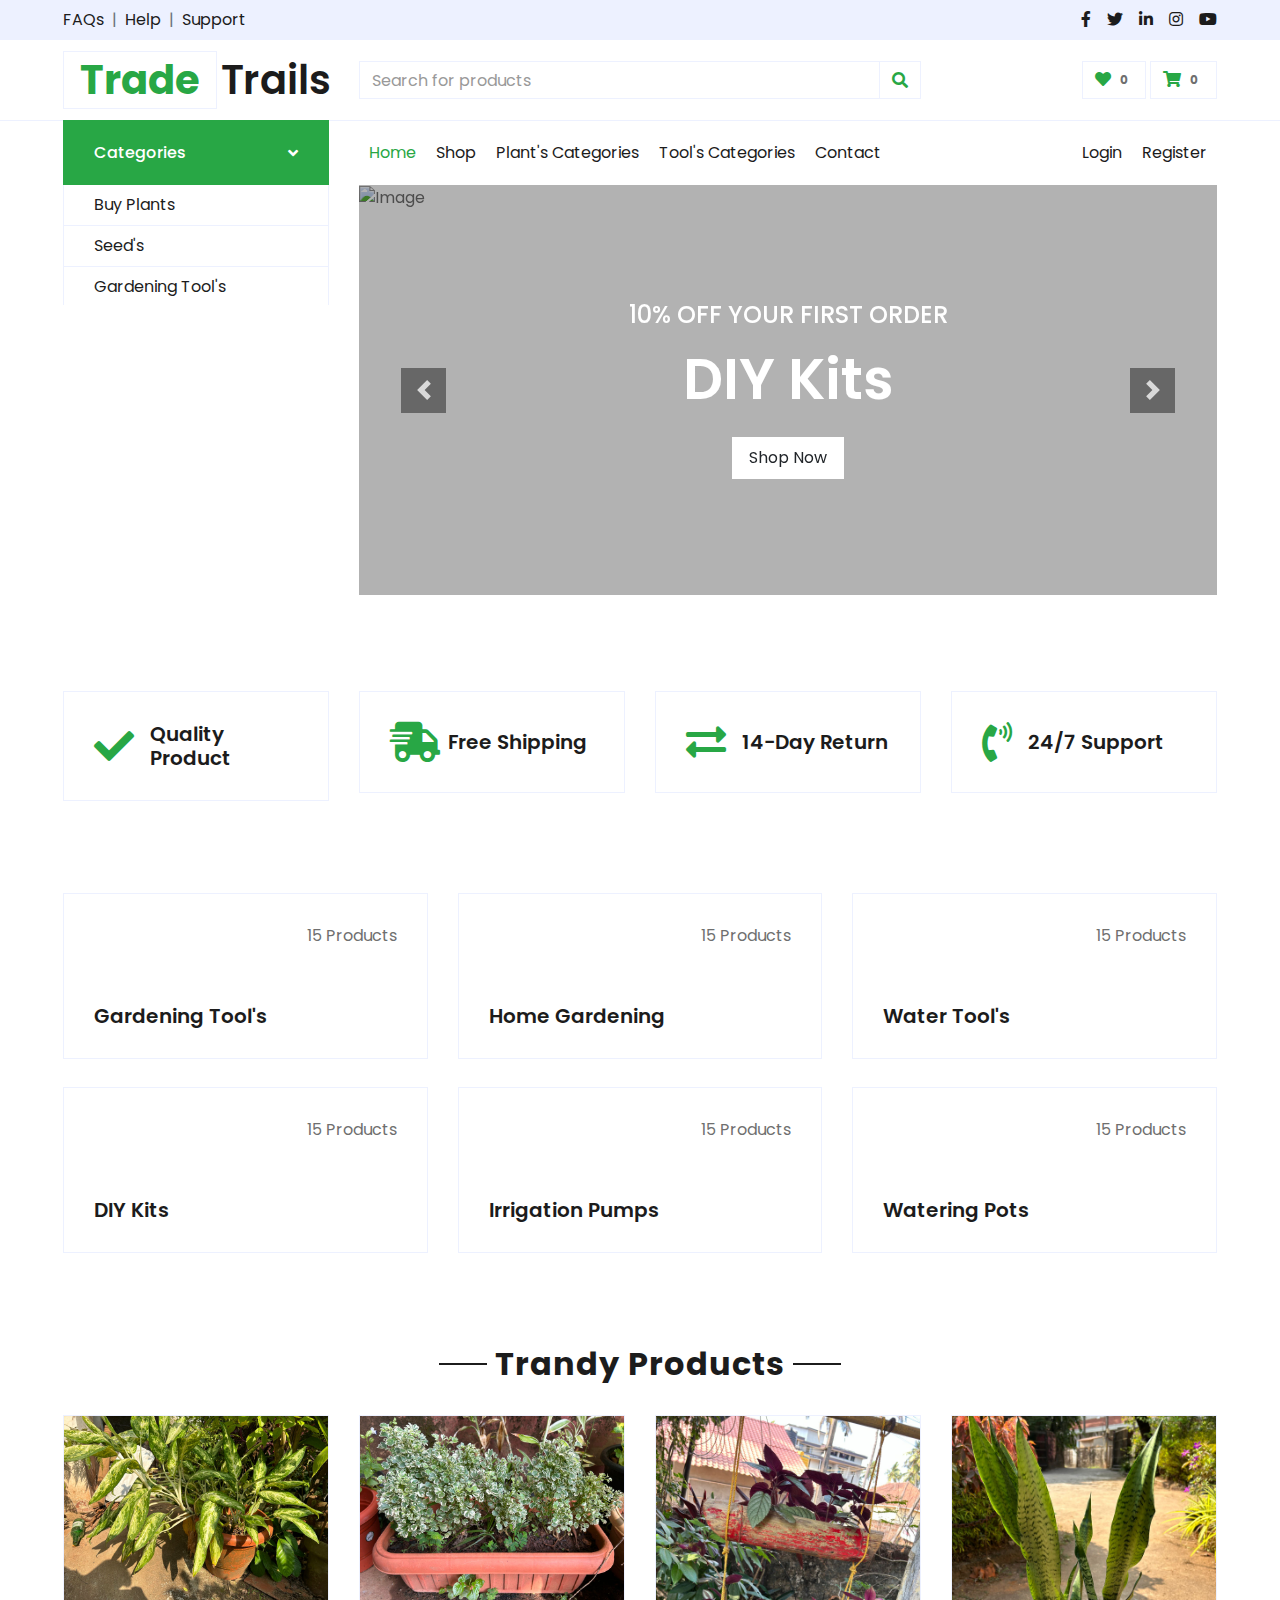
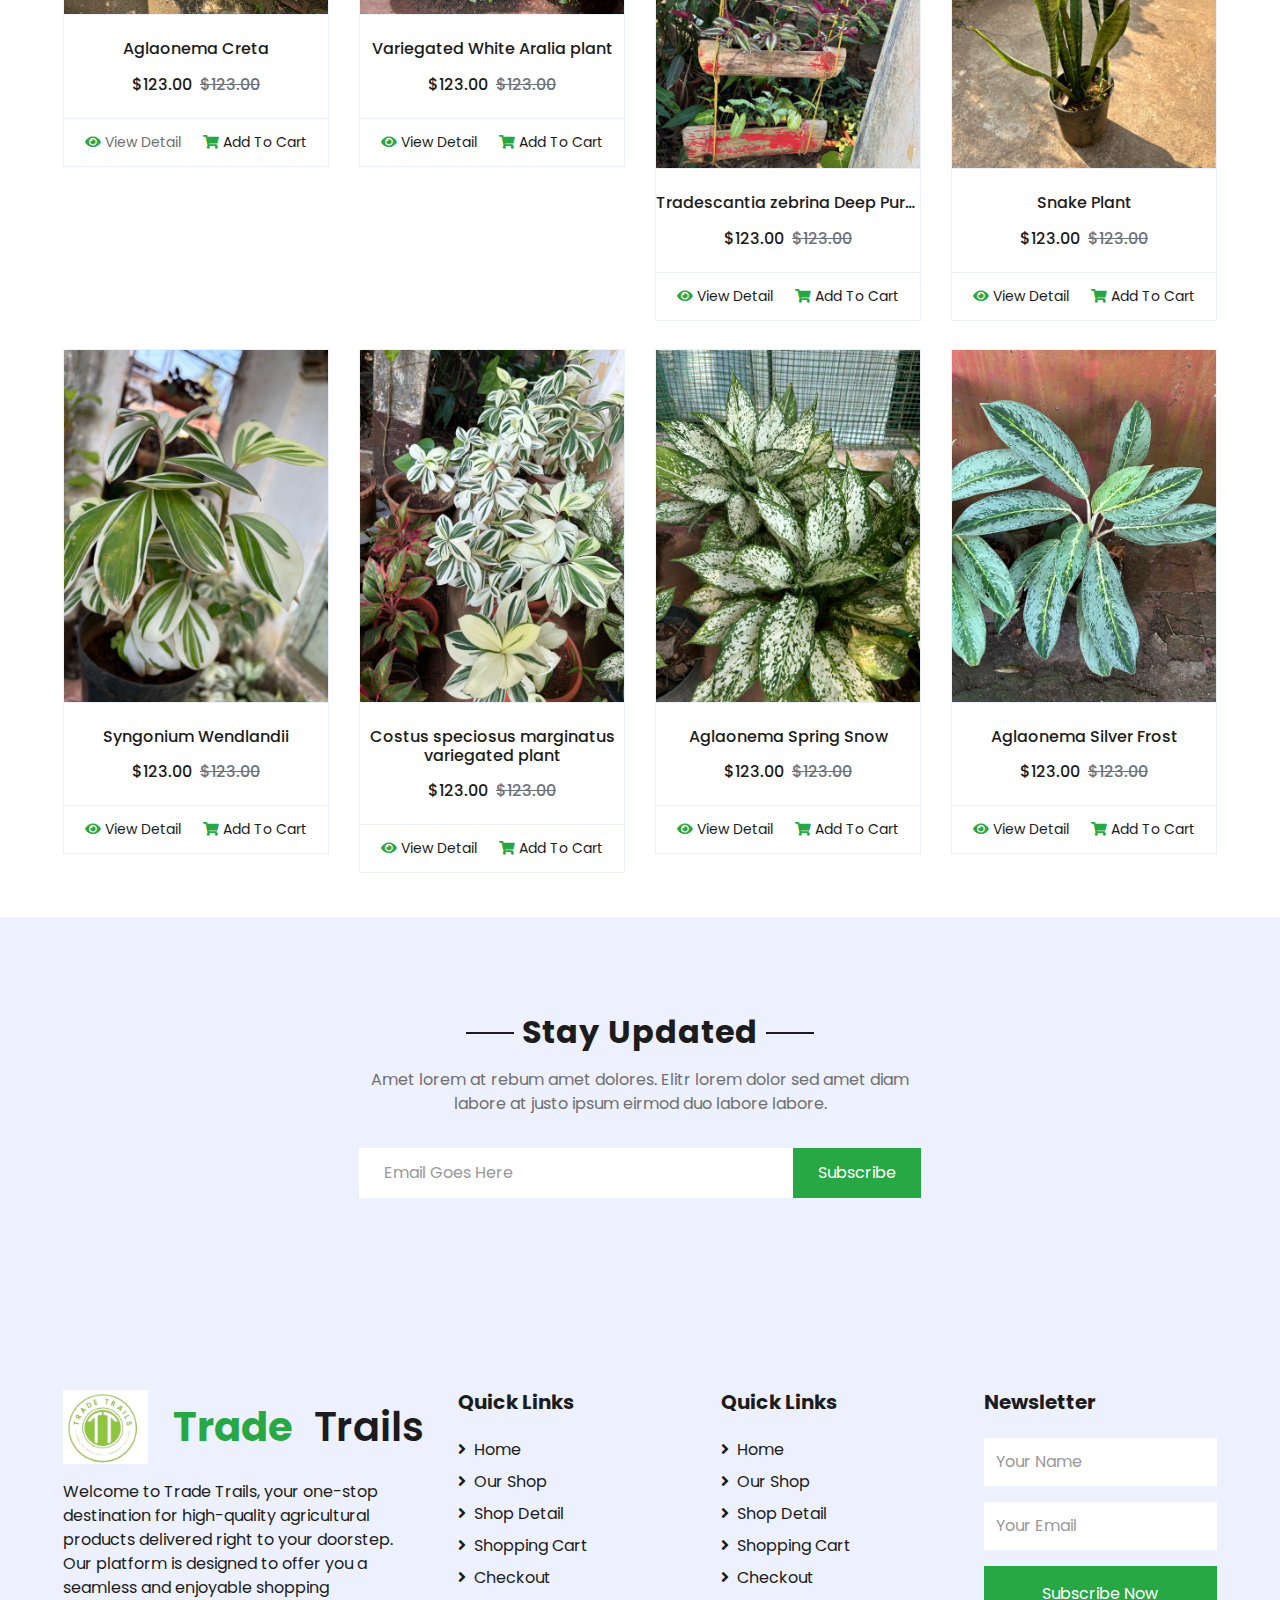
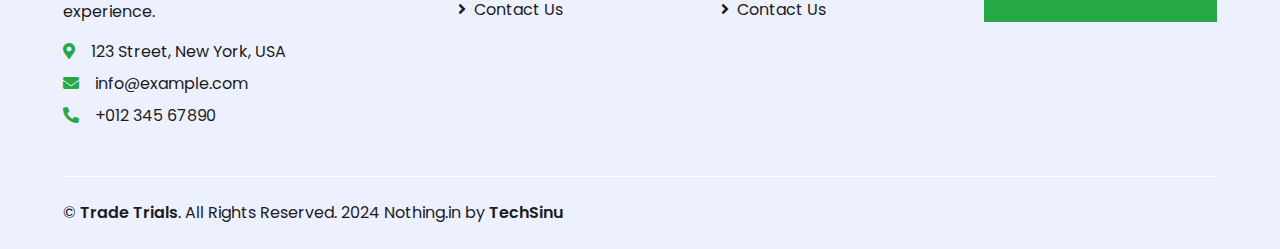
==== commit beb4ecd8: "file added" ====
--- a/index.html
+++ b/index.html
@@ -3,13 +3,13 @@
 
 <head>
     <meta charset="utf-8">
-    <title>TrailWebsiste</title>
+    <title>Trade Trails</title>
     <meta content="width=device-width, initial-scale=1.0" name="viewport">
     <meta content="Free HTML Templates" name="keywords">
     <meta content="Free HTML Templates" name="description">
 
     <!-- Favicon -->
-    <link href="img/tradetrials.png" rel="icon">
+    <link href="img/favicon.ico" rel="icon">
 
     <!-- Google Web Fonts -->
     <link rel="preconnect" href="https://fonts.gstatic.com">
@@ -61,7 +61,7 @@
         <div class="row align-items-center py-3 px-xl-5">
             <div class="col-lg-3 d-none d-lg-block">
                 <a href="" class="text-decoration-none">
-                    <h1 class="m-0 display-5 font-weight-semi-bold"><span class="font-weight-bold border px-3 mr-1 text-success">Trade</span>Trails</h1>
+                    <h1 class="m-0 display-5 font-weight-semi-bold"><span class="text-success font-weight-bold border px-3 mr-1">Trade</span>Trails</h1>
                 </a>
             </div>
             <div class="col-lg-6 col-6 text-left">
@@ -69,7 +69,7 @@
                     <div class="input-group">
                         <input type="text" class="form-control" placeholder="Search for products">
                         <div class="input-group-append">
-                            <span class="input-group-text bg-transparent text-primary">
+                            <span class="input-group-text bg-transparent text-success">
                                 <i class="fa fa-search"></i>
                             </span>
                         </div>
@@ -78,11 +78,11 @@
             </div>
             <div class="col-lg-3 col-6 text-right">
                 <a href="" class="btn border">
-                    <i class="fas fa-heart text-primary"></i>
+                    <i class="fas fa-heart text-success"></i>
                     <span class="badge">0</span>
                 </a>
                 <a href="" class="btn border">
-                    <i class="fas fa-shopping-cart text-primary"></i>
+                    <i class="fas fa-shopping-cart text-success"></i>
                     <span class="badge">0</span>
                 </a>
             </div>
@@ -95,30 +95,392 @@
     <div class="container-fluid mb-5">
         <div class="row border-top px-xl-5">
             <div class="col-lg-3 d-none d-lg-block">
-                <a class="btn shadow-none d-flex align-items-center justify-content-between bg-primary text-white w-100" data-toggle="collapse" href="#navbar-vertical" style="height: 65px; margin-top: -1px; padding: 0 30px;">
-                    <h6 class="m-0">Categories</h6>
-                    <i class="fa fa-angle-down text-dark"></i>
+                <a class="btn shadow-none d-flex align-items-center justify-content-between bg-success text-white w-100" data-toggle="collapse" href="#navbar-vertical" style="height: 65px; margin-top: -1px; padding: 0 30px;">
+                    <h6 class="m-0 text-light">Categories</h6>
+                    <i class="fa fa-angle-down text-light"></i>
                 </a>
                 <nav class="collapse show navbar navbar-vertical navbar-light align-items-start p-0 border border-top-0 border-bottom-0" id="navbar-vertical">
                     <div class="navbar-nav w-100 overflow-hidden" style="height: 120px">
                         <div class="nav-item dropdown">
                         <a href="" class="nav-item nav-link">Buy Plants</a>
-                        <a href="" class="nav-item nav-link">Machinery </a>
-                        <a href="" class="nav-item nav-link">Seeds</a>
-                      
-                         <div class="container-fluid bg-secondary text-dark mt-5 pt-5">
+                        <a href="" class="nav-item nav-link">Seed's</a>
+                        <a href="" class="nav-item nav-link">Gardening Tool's</a>
+                </nav>
+            </div>
+            <div class="col-lg-9">
+                <nav class="navbar navbar-expand-lg bg-light navbar-light py-3 py-lg-0 px-0">
+                    <a href="" class="text-decoration-none d-block d-lg-none">
+                        <h1 class="m-0 display-5 font-weight-semi-bold"><span class="text-success font-weight-bold border px-3 mr-1">Trade</span>Trails</h1>
+                    </a>
+                    <button type="button" class="navbar-toggler" data-toggle="collapse" data-target="#navbarCollapse">
+                        <span class="navbar-toggler-icon"></span>
+                    </button>
+                    <div class="collapse navbar-collapse justify-content-between" id="navbarCollapse">
+                        <div class="navbar-nav mr-auto py-0">
+                            <a href="index.html" class="nav-item nav-link active">Home</a>
+                            <a href="shop.html" class="nav-item nav-link">Shop</a>
+                            <a href="plant.html" class="nav-item nav-link">Plant's Categories</a>
+                            <a href="shop.html" class="nav-item nav-link">Tool's Categories</a>
+                            <a href="contact.html" class="nav-item nav-link">Contact</a>
+                        </div>
+                        <div class="navbar-nav ml-auto py-0">
+                            <a href="" class="nav-item nav-link">Login</a>
+                            <a href="" class="nav-item nav-link">Register</a>
+                        </div>
+                    </div>
+                </nav>
+                <div id="header-carousel" class="carousel slide" data-ride="carousel">
+                    <div class="carousel-inner">
+                        <div class="carousel-item active" style="height: 410px;">
+                            <img class="img-fluid" src="https://images.pexels.com/photos/1301856/pexels-photo-1301856.jpeg?auto=compress&cs=tinysrgb&w=1260&h=750&dpr=1" alt="Image">
+                            <div class="carousel-caption d-flex flex-column align-items-center justify-content-center">
+                                <div class="p-3" style="max-width: 700px;">
+                                    <h4 class="text-light text-uppercase font-weight-medium mb-3">10% Off Your First Order</h4>
+                                    <h3 class="display-4 text-white font-weight-semi-bold mb-4">DIY Kits</h3>
+                                    <a href="" class="btn btn-light py-2 px-3">Shop Now</a>
+                                </div>
+                            </div>
+                        </div>
+                        <div class="carousel-item" style="height: 410px;">
+                            <img class="img-fluid" src="https://images.pexels.com/photos/2987081/pexels-photo-2987081.jpeg?auto=compress&cs=tinysrgb&w=1260&h=750&dpr=1" alt="Image">
+                            <div class="carousel-caption d-flex flex-column align-items-center justify-content-center">
+                                <div class="p-3" style="max-width: 700px;">
+                                    <h4 class="text-light text-uppercase font-weight-medium mb-3">10% Off Your First Order</h4>
+                                    <h3 class="display-4 text-white font-weight-semi-bold mb-4">Reasonable Price</h3>
+                                    <a href="" class="btn btn-light py-2 px-3">Shop Now</a>
+                                </div>
+                            </div>
+                        </div>
+                    </div>
+                    <a class="carousel-control-prev" href="#header-carousel" data-slide="prev">
+                        <div class="btn btn-dark" style="width: 45px; height: 45px;">
+                            <span class="carousel-control-prev-icon mb-n2"></span>
+                        </div>
+                    </a>
+                    <a class="carousel-control-next" href="#header-carousel" data-slide="next">
+                        <div class="btn btn-dark" style="width: 45px; height: 45px;">
+                            <span class="carousel-control-next-icon mb-n2"></span>
+                        </div>
+                    </a>
+                </div>
+            </div>
+        </div>
+    </div>
+    <!-- Navbar End -->
+
+
+    <!-- Featured Start -->
+    <div class="container-fluid pt-5">
+        <div class="row px-xl-5 pb-3">
+            <div class="col-lg-3 col-md-6 col-sm-12 pb-1">
+                <div class="d-flex align-items-center border mb-4" style="padding: 30px;">
+                    <h1 class="fa fa-check text-success m-0 mr-3"></h1>
+                    <h5 class="font-weight-semi-bold m-0">Quality Product</h5>
+                </div>
+            </div>
+            <div class="col-lg-3 col-md-6 col-sm-12 pb-1">
+                <div class="d-flex align-items-center border mb-4" style="padding: 30px;">
+                    <h1 class="fa fa-shipping-fast text-success m-0 mr-2"></h1>
+                    <h5 class="font-weight-semi-bold m-0">Free Shipping</h5>
+                </div>
+            </div>
+            <div class="col-lg-3 col-md-6 col-sm-12 pb-1">
+                <div class="d-flex align-items-center border mb-4" style="padding: 30px;">
+                    <h1 class="fas fa-exchange-alt text-success m-0 mr-3"></h1>
+                    <h5 class="font-weight-semi-bold m-0">14-Day Return</h5>
+                </div>
+            </div>
+            <div class="col-lg-3 col-md-6 col-sm-12 pb-1">
+                <div class="d-flex align-items-center border mb-4" style="padding: 30px;">
+                    <h1 class="fa fa-phone-volume text-success m-0 mr-3"></h1>
+                    <h5 class="font-weight-semi-bold m-0">24/7 Support</h5>
+                </div>
+            </div>
+        </div>
+    </div>
+    <!-- Featured End -->
+
+
+    <!-- Categories Start -->
+    <div class="container-fluid pt-5">
+        <div class="row px-xl-5 pb-3">
+            <div class="col-lg-4 col-md-6 pb-1">
+                <div class="cat-item d-flex flex-column border mb-4" style="padding: 30px;">
+                    <p class="text-right">15 Products</p>
+                    <a href="" class="cat-img position-relative overflow-hidden mb-3">
+                        <img class="img-fluid" src="https://m.media-amazon.com/images/I/61V-mcrAIFL._AC_UL480_FMwebp_QL65_.jpg" alt="">
+                    </a>
+                    <h5 class="font-weight-semi-bold m-0">Gardening Tool's</h5>
+                </div>
+            </div>
+            <div class="col-lg-4 col-md-6 pb-1">
+                <div class="cat-item d-flex flex-column border mb-4" style="padding: 30px;">
+                    <p class="text-right">15 Products</p>
+                    <a href="" class="cat-img position-relative overflow-hidden mb-3">
+                        <img class="img-fluid" src="https://m.media-amazon.com/images/I/81Il+iJbl+L._AC_UL480_FMwebp_QL65_.jpg" alt="">
+                    </a>
+                    <h5 class="font-weight-semi-bold m-0">Home Gardening</h5>
+                </div>
+            </div>
+            <div class="col-lg-4 col-md-6 pb-1">
+                <div class="cat-item d-flex flex-column border mb-4" style="padding: 30px;">
+                    <p class="text-right">15 Products</p>
+                    <a href="" class="cat-img position-relative overflow-hidden mb-3">
+                        <img class="img-fluid" src="https://m.media-amazon.com/images/I/71ImZH2s-8L._AC_UL480_FMwebp_QL65_.jpg" alt="">
+                    </a>
+                    <h5 class="font-weight-semi-bold m-0">Water Tool's</h5>
+                </div>
+            </div>
+            <div class="col-lg-4 col-md-6 pb-1">
+                <div class="cat-item d-flex flex-column border mb-4" style="padding: 30px;">
+                    <p class="text-right">15 Products</p>
+                    <a href="" class="cat-img position-relative overflow-hidden mb-3">
+                        <img class="img-fluid" src="https://m.media-amazon.com/images/I/71+488Q3p-L._AC_UL480_FMwebp_QL65_.jpg" alt="">
+                    </a>
+                    <h5 class="font-weight-semi-bold m-0">DIY Kits</h5>
+                </div>
+            </div>
+            <div class="col-lg-4 col-md-6 pb-1">
+                <div class="cat-item d-flex flex-column border mb-4" style="padding: 30px;">
+                    <p class="text-right">15 Products</p>
+                    <a href="" class="cat-img position-relative overflow-hidden mb-3">
+                        <img class="img-fluid" src="https://m.media-amazon.com/images/I/61aooPBuHWL._AC_UL480_FMwebp_QL65_.jpg" alt="">
+                    </a>
+                    <h5 class="font-weight-semi-bold m-0">Irrigation Pumps </h5>
+                </div>
+            </div>
+            <div class="col-lg-4 col-md-6 pb-1">
+                <div class="cat-item d-flex flex-column border mb-4" style="padding: 30px;">
+                    <p class="text-right">15 Products</p>
+                    <a href="" class="cat-img position-relative overflow-hidden mb-3">
+                        <img class="img-fluid" src="https://m.media-amazon.com/images/I/51rVNEKLfKL._AC_UL480_FMwebp_QL65_T1F_.jpg" alt="">
+                    </a>
+                    <h5 class="font-weight-semi-bold m-0">Watering Pots</h5>
+                </div>
+            </div>
+        </div>
+    </div>
+    <!-- Categories End -->
+
+
+    <!-- Offer Start -->
+    <!-- <div class="container-fluid offer pt-5">
+        <div class="row px-xl-5">
+            <div class="col-md-6 pb-4">
+                <div class="position-relative bg-secondary text-center text-md-right text-white mb-2 py-5 px-5">
+                    <img src="img/offer-1.png" alt="">
+                    <div class="position-relative" style="z-index: 1;">
+                        <h5 class="text-uppercase text-success mb-3">20% off the all order</h5>
+                        <h1 class="mb-4 font-weight-semi-bold">Spring Collection</h1>
+                        <a href="" class="btn btn-outline-primary py-md-2 px-md-3">Shop Now</a>
+                    </div>
+                </div>
+            </div>
+            <div class="col-md-6 pb-4">
+                <div class="position-relative bg-secondary text-center text-md-left text-white mb-2 py-5 px-5">
+                    <img src="img/offer-2.png" alt="">
+                    <div class="position-relative" style="z-index: 1;">
+                        <h5 class="text-uppercase text-success mb-3">20% off the all order</h5>
+                        <h1 class="mb-4 font-weight-semi-bold">Winter Collection</h1>
+                        <a href="" class="btn btn-outline-primary py-md-2 px-md-3">Shop Now</a>
+                    </div>
+                </div>
+            </div>
+        </div>
+    </div> -->
+    <!-- Offer End -->
+
+
+    <!-- Products Start -->
+    <div class="container-fluid pt-5">
+        <div class="text-center mb-4">
+            <h2 class="section-title px-5"><span class="px-2">Trandy Products</span></h2>
+        </div>
+        <div class="row px-xl-5 pb-3">
+            <div class="col-lg-3 col-md-6 col-sm-12 pb-1">
+                <div class="card product-item border-0 mb-4">
+                    <div class="card-header product-img position-relative overflow-hidden bg-transparent border p-0">
+                        <img class="img-fluid w-100" src="img/p1.jpeg" alt="">
+                    </div>
+                    <div class="card-body border-left border-right text-center p-0 pt-4 pb-3">
+                        <h6 class="text-truncate mb-3">Aglaonema Creta</h6>
+                        <div class="d-flex justify-content-center">
+                            <h6>$123.00</h6><h6 class="text-muted ml-2"><del>$123.00</del></h6>
+                        </div>
+                    </div>
+                    <div class="card-footer d-flex justify-content-between bg-light border">
+                        <a href="" class="btn btn-sm  p-0"><i class="fas fa-eye text-success mr-1"></i>View Detail</a>
+                        <a href="" class="btn btn-sm text-dark p-0"><i class="fas fa-shopping-cart text-success mr-1"></i>Add To Cart</a>
+                    </div>
+                </div>
+            </div>
+            <div class="col-lg-3 col-md-6 col-sm-12 pb-1">
+                <div class="card product-item border-0 mb-4">
+                    <div class="card-header product-img position-relative overflow-hidden bg-transparent border p-0">
+                        <img class="img-fluid w-100" src="img/p2.jpeg" alt="">
+                    </div>
+                    <div class="card-body border-left border-right text-center p-0 pt-4 pb-3">
+                        <h6 class="text-truncate mb-3">Variegated White Aralia plant</h6>
+                        <div class="d-flex justify-content-center">
+                            <h6>$123.00</h6><h6 class="text-muted ml-2"><del>$123.00</del></h6>
+                        </div>
+                    </div>
+                    <div class="card-footer d-flex justify-content-between bg-light border">
+                        <a href="" class="btn btn-sm text-dark p-0"><i class="fas fa-eye text-success mr-1"></i>View Detail</a>
+                        <a href="" class="btn btn-sm text-dark p-0"><i class="fas fa-shopping-cart text-success mr-1"></i>Add To Cart</a>
+                    </div>
+                </div>
+            </div>
+            <div class="col-lg-3 col-md-6 col-sm-12 pb-1">
+                <div class="card product-item border-0 mb-4">
+                    <div class="card-header product-img position-relative overflow-hidden bg-transparent border p-0">
+                        <img class="img-fluid w-100" src="img/p3.jpeg" alt="">
+                    </div>
+                    <div class="card-body border-left border-right text-center p-0 pt-4 pb-3">
+                        <h6 class="text-truncate mb-3">Tradescantia zebrina Deep Purple</h6>
+                        <div class="d-flex justify-content-center">
+                            <h6>$123.00</h6><h6 class="text-muted ml-2"><del>$123.00</del></h6>
+                        </div>
+                    </div>
+                    <div class="card-footer d-flex justify-content-between bg-light border">
+                        <a href="" class="btn btn-sm text-dark p-0"><i class="fas fa-eye text-success mr-1"></i>View Detail</a>
+                        <a href="" class="btn btn-sm text-dark p-0"><i class="fas fa-shopping-cart text-success mr-1"></i>Add To Cart</a>
+                    </div>
+                </div>
+            </div>
+            <div class="col-lg-3 col-md-6 col-sm-12 pb-1">
+                <div class="card product-item border-0 mb-4">
+                    <div class="card-header product-img position-relative overflow-hidden bg-transparent border p-0">
+                        <img class="img-fluid w-100" src="img/p4.jpeg" alt="">
+                    </div>
+                    <div class="card-body border-left border-right text-center p-0 pt-4 pb-3">
+                        <h6 class="text-truncate mb-3">Snake Plant</h6>
+                        <div class="d-flex justify-content-center">
+                            <h6>$123.00</h6><h6 class="text-muted ml-2"><del>$123.00</del></h6>
+                        </div>
+                    </div>
+                    <div class="card-footer d-flex justify-content-between bg-light border">
+                        <a href="" class="btn btn-sm text-dark p-0"><i class="fas fa-eye text-success mr-1"></i>View Detail</a>
+                        <a href="" class="btn btn-sm text-dark p-0"><i class="fas fa-shopping-cart text-success mr-1"></i>Add To Cart</a>
+                    </div>
+                </div>
+            </div>
+            <div class="col-lg-3 col-md-6 col-sm-12 pb-1">
+                <div class="card product-item border-0 mb-4">
+                    <div class="card-header product-img position-relative overflow-hidden bg-transparent border p-0">
+                        <img class="img-fluid w-100" src="img/p5.jpeg" alt="">
+                    </div>
+                    <div class="card-body border-left border-right text-center p-0 pt-4 pb-3">
+                        <h6 class="text-truncate mb-3">Syngonium Wendlandii</h6>
+                        <div class="d-flex justify-content-center">
+                            <h6>$123.00</h6><h6 class="text-muted ml-2"><del>$123.00</del></h6>
+                        </div>
+                    </div>
+                    <div class="card-footer d-flex justify-content-between bg-light border">
+                        <a href="" class="btn btn-sm text-dark p-0"><i class="fas fa-eye text-success mr-1"></i>View Detail</a>
+                        <a href="" class="btn btn-sm text-dark p-0"><i class="fas fa-shopping-cart text-success mr-1"></i>Add To Cart</a>
+                    </div>
+                </div>
+            </div>
+            <div class="col-lg-3 col-md-6 col-sm-12 pb-1">
+                <div class="card product-item border-0 mb-4">
+                    <div class="card-header product-img position-relative overflow-hidden bg-transparent border p-0">
+                        <img class="img-fluid w-100" src="img/p6.jpeg" alt="">
+                    </div>
+                    <div class="card-body border-left border-right text-center p-0 pt-4 pb-3">
+                        <h6 class="text-truncate mb-3">Costus speciosus marginatus <br> variegated plant 
+                        </h6>
+                        <div class="d-flex justify-content-center">
+                            <h6>$123.00</h6><h6 class="text-muted ml-2"><del>$123.00</del></h6>
+                        </div>
+                    </div>
+                    <div class="card-footer d-flex justify-content-between bg-light border">
+                        <a href="" class="btn btn-sm text-dark p-0"><i class="fas fa-eye text-success mr-1"></i>View Detail</a>
+                        <a href="" class="btn btn-sm text-dark p-0"><i class="fas fa-shopping-cart text-success mr-1"></i>Add To Cart</a>
+                    </div>
+                </div>
+            </div>
+            <div class="col-lg-3 col-md-6 col-sm-12 pb-1">
+                <div class="card product-item border-0 mb-4">
+                    <div class="card-header product-img position-relative overflow-hidden bg-transparent border p-0">
+                        <img class="img-fluid w-100" src="img/p7.jpeg" alt="">
+                    </div>
+                    <div class="card-body border-left border-right text-center p-0 pt-4 pb-3">
+                        <h6 class="text-truncate mb-3">Aglaonema Spring Snow
+                        </h6>
+                        <div class="d-flex justify-content-center">
+                            <h6>$123.00</h6><h6 class="text-muted ml-2"><del>$123.00</del></h6>
+                        </div>
+                    </div>
+                    <div class="card-footer d-flex justify-content-between bg-light border">
+                        <a href="" class="btn btn-sm text-dark p-0"><i class="fas fa-eye text-success mr-1"></i>View Detail</a>
+                        <a href="" class="btn btn-sm text-dark p-0"><i class="fas fa-shopping-cart text-success mr-1"></i>Add To Cart</a>
+                    </div>
+                </div>
+            </div>
+            <div class="col-lg-3 col-md-6 col-sm-12 pb-1">
+                <div class="card product-item border-0 mb-4">
+                    <div class="card-header product-img position-relative overflow-hidden bg-transparent border p-0">
+                        <img class="img-fluid w-100" src="img/p10.jpeg" alt="">
+                    </div>
+                    <div class="card-body border-left border-right text-center p-0 pt-4 pb-3">
+                        <h6 class="text-truncate mb-3">Aglaonema Silver Frost</h6>
+                        <div class="d-flex justify-content-center">
+                            <h6>$123.00</h6><h6 class="text-muted ml-2"><del>$123.00</del></h6>
+                        </div>
+                    </div>
+                    <div class="card-footer d-flex justify-content-between bg-light border">
+                        <a href="" class="btn btn-sm text-dark p-0"><i class="fas fa-eye text-success mr-1"></i>View Detail</a>
+                        <a href="" class="btn btn-sm text-dark p-0"><i class="fas fa-shopping-cart text-success mr-1"></i>Add To Cart</a>
+                    </div>
+                </div>
+            </div>
+        </div>
+    </div>
+    <!-- Products End -->
+
+
+    <!-- Subscribe Start -->
+    <div class="container-fluid bg-secondary ">
+        <div class="row justify-content-md-center py-5 px-xl-5">
+            <div class="col-md-6 col-12 py-5">
+                <div class="text-center mb-2 pb-2">
+                    <h2 class="section-title px-5 mb-3"><span class="bg-secondary px-2">Stay Updated</span></h2>
+                    <p>Amet lorem at rebum amet dolores. Elitr lorem dolor sed amet diam labore at justo ipsum eirmod duo labore labore.</p>
+                </div>
+                <form action="">
+                    <div class="input-group">
+                        <input type="text" class="form-control border-white p-4" placeholder="Email Goes Here">
+                        <div class="input-group-append">
+                            <button class="btn btn-success px-4">Subscribe</button>
+                        </div>
+                    </div>
+                </form>
+            </div>
+        </div>
+    </div>
+
+
+   
+
+
+ 
+
+
+    <!-- Footer Start -->
+    <div class="container-fluid bg-secondary text-dark  pt-5">
         <div class="row px-xl-5 pt-5">
             <div class="col-lg-4 col-md-12 mb-5 pr-2 pr-xl-5">
                 <div class="d-flex align-items-center mb-3">
-                    <img src="img/tradetrials.png" width="85" height="50" class="mr-2" alt="Trade Trails Logo" />
+                    <img src="img/logo.jpeg" width="85" height="50" class="mr-2 img-fluid" alt="Trade Trails Logo" />
                     <h1 class="m-0 display-5 font-weight-semi-bold">
                         <span class="font-weight-bold border px-3 mr-1 text-success">Trade</span>Trails
                     </h1>
                 </div>
                 <p>Welcome to Trade Trails, your one-stop destination for high-quality agricultural products delivered right to your doorstep. Our platform is designed to offer you a seamless and enjoyable shopping experience.</p>
-                <p class="mb-2"><i class="fa fa-map-marker-alt text-primary mr-3"></i>123 Street, New York, USA</p>
-                <p class="mb-2"><i class="fa fa-envelope text-primary mr-3"></i>info@example.com</p>
-                <p class="mb-0"><i class="fa fa-phone-alt text-primary mr-3"></i>+012 345 67890</p>
+                <p class="mb-2"><i class="fa fa-map-marker-alt text-success mr-3"></i>123 Street, New York, USA</p>
+                <p class="mb-2"><i class="fa fa-envelope text-success mr-3"></i>info@example.com</p>
+                <p class="mb-0"><i class="fa fa-phone-alt text-success mr-3"></i>+012 345 67890</p>
             </div>
         
             <div class="col-lg-8 col-md-12">
@@ -156,7 +518,7 @@
                                     required="required" />
                             </div>
                             <div>
-                                <button class="btn btn-primary btn-block border-0 py-3" type="submit">Subscribe Now</button>
+                                <button class="btn btn-success btn-block border-0 py-3" type="submit">Subscribe Now</button>
                             </div>
                         </form>
                     </div>
@@ -181,7 +543,7 @@
 
 
     <!-- Back to Top -->
-    <a href="#" class="btn btn-primary back-to-top"><i class="fa fa-angle-double-up"></i></a>
+    <a href="#" class="btn btn-success back-to-top"><i class="fa fa-angle-double-up"></i></a>
 
 
     <!-- JavaScript Libraries -->
@@ -198,641 +560,4 @@
     <script src="js/main.js"></script>
 </body>
 
-</html>
-                        <a href="" class="nav-item nav-link">Seed's</a>
-                        <a href="" class="nav-item nav-link">Gardening Tool's</a>
-                   
-                </nav>
-            </div>
-            <div class="col-lg-9">
-                <nav class="navbar navbar-expand-lg bg-light navbar-light py-3 py-lg-0 px-0">
-                    <a href="" class="text-decoration-none d-block d-lg-none">
-                        <h1 class="m-0 display-5 font-weight-semi-bold"><span class="text-success font-weight-bold border px-3 mr-1">Trade </span>Trails</h1>
-                    </a>
-                    <button type="button" class="navbar-toggler" data-toggle="collapse" data-target="#navbarCollapse">
-                        <span class="navbar-toggler-icon"></span>
-                    </button>
-                    <div class="collapse navbar-collapse justify-content-between" id="navbarCollapse">
-                        <div class="navbar-nav mr-auto py-0">
-                            <a href="index.html" class="nav-item nav-link active">Home</a>
-                            <a href="shop.html" class="nav-item nav-link">Shop</a>
-                            <a href="plant.html" class="nav-item nav-link">Plant's Categories</a>
-                            <a href="shop.html" class="nav-item nav-link">Tool's Categories</a>
-                            <a href="contact.html" class="nav-item nav-link">Contact</a>
-                        </div>
-                        <div class="navbar-nav ml-auto py-0">
-                            <a href="" class="nav-item nav-link">Login</a>
-                            <a href="" class="nav-item nav-link">Register</a>
-                        </div>
-                    </div>
-                </nav>
-                <div id="header-carousel" class="carousel slide" data-ride="carousel">
-                    <div class="carousel-inner">
-                        <div class="carousel-item active" style="height: 410px;">
-                            <img class="img-fluid" src="img/p11.jpeg" alt="Image">
-                            <div class="carousel-caption d-flex flex-column align-items-center justify-content-center">
-                                <div class="p-3" style="max-width: 700px;">
-                                    <h4 class="text-light text-uppercase font-weight-medium mb-3">Best Plantation Item Ever</h4>
-                                   
-                                    <a href="" class="btn btn-light py-2 px-3">Shop Now</a>
-                                </div>
-                            </div>
-                        </div>
-                        <div class="carousel-item" style="height: 410px;">
-                            <img class="img-fluid" src="img/p13.jpeg" alt="Image">
-                            <div class="carousel-caption d-flex flex-column align-items-center justify-content-center">
-                                <div class="p-3" style="max-width: 700px;">
-                                    <h4 class="text-light text-uppercase font-weight-medium mb-3">Machinery - That makes your process Faster</h4>
-                                    <h3 class="display-4 text-white font-weight-semi-bold mb-4">Reasonable Price</h3>
-
-                                </div>
-                            </div>
-                        </div>
-                    </div>
-                    <a class="carousel-control-prev" href="#header-carousel" data-slide="prev">
-                        <div class="btn btn-dark" style="width: 45px; height: 45px;">
-                            <span class="carousel-control-prev-icon mb-n2"></span>
-                        </div>
-                    </a>
-                    <a class="carousel-control-next" href="#header-carousel" data-slide="next">
-                        <div class="btn btn-dark" style="width: 45px; height: 45px;">
-                            <span class="carousel-control-next-icon mb-n2"></span>
-                        </div>
-                    </a>
-                </div>
-            </div>
-        </div>
-    </div>
-    <!-- Navbar End -->
-
-
-    <!-- Featured Start -->
-    <div class="container-fluid pt-5">
-        <div class="row px-xl-5 pb-3">
-            <div class="col-lg-3 col-md-6 col-sm-12 pb-1">
-                <div class="d-flex align-items-center border mb-4" style="padding: 30px;">
-                    <h1 class="fa fa-check text-primary m-0 mr-3"></h1>
-                    <h5 class="font-weight-semi-bold m-0">Quality Product</h5>
-                </div>
-            </div>
-            <div class="col-lg-3 col-md-6 col-sm-12 pb-1">
-                <div class="d-flex align-items-center border mb-4" style="padding: 30px;">
-                    <h1 class="fa fa-shipping-fast text-primary m-0 mr-2"></h1>
-                    <h5 class="font-weight-semi-bold m-0">Free Shipping</h5>
-                </div>
-            </div>
-            <div class="col-lg-3 col-md-6 col-sm-12 pb-1">
-                <div class="d-flex align-items-center border mb-4" style="padding: 30px;">
-                    <h1 class="fas fa-exchange-alt text-primary m-0 mr-3"></h1>
-                    <h5 class="font-weight-semi-bold m-0">14-Day Return</h5>
-                </div>
-            </div>
-            <div class="col-lg-3 col-md-6 col-sm-12 pb-1">
-                <div class="d-flex align-items-center border mb-4" style="padding: 30px;">
-                    <h1 class="fa fa-phone-volume text-primary m-0 mr-3"></h1>
-                    <h5 class="font-weight-semi-bold m-0">24/7 Support</h5>
-                </div>
-            </div>
-        </div>
-    </div>
-    <!-- Featured End -->
-
-
-    <!-- Categories Start -->
-    <div class="container-fluid pt-5">
-        <div class="row px-xl-5 pb-3">
-            <div class="col-lg-4 col-md-6 pb-1">
-                <div class="cat-item d-flex flex-column border mb-4" style="padding: 30px;">
-                    <p class="text-right">15 Products</p>
-                    <a href="" class="cat-img position-relative overflow-hidden mb-3">
-                        <img class="img-fluid" src="https://m.media-amazon.com/images/I/61V-mcrAIFL._AC_UL480_FMwebp_QL65_.jpg" alt="">
-                    </a>
-                    <h5 class="font-weight-semi-bold m-0">Gardening Tool's</h5>
-                </div>
-            </div>
-            <div class="col-lg-4 col-md-6 pb-1">
-                <div class="cat-item d-flex flex-column border mb-4" style="padding: 30px;">
-                    <p class="text-right">15 Products</p>
-                    <a href="" class="cat-img position-relative overflow-hidden mb-3">
-                        <img class="img-fluid" src="https://m.media-amazon.com/images/I/81Il+iJbl+L._AC_UL480_FMwebp_QL65_.jpg" alt="">
-                    </a>
-                    <h5 class="font-weight-semi-bold m-0">Home Gardening</h5>
-                </div>
-            </div>
-            <div class="col-lg-4 col-md-6 pb-1">
-                <div class="cat-item d-flex flex-column border mb-4" style="padding: 30px;">
-                    <p class="text-right">15 Products</p>
-                    <a href="" class="cat-img position-relative overflow-hidden mb-3">
-                        <img class="img-fluid" src="https://m.media-amazon.com/images/I/71ImZH2s-8L._AC_UL480_FMwebp_QL65_.jpg" alt="">
-                    </a>
-                    <h5 class="font-weight-semi-bold m-0">Water Tool's</h5>
-                </div>
-            </div>
-            <div class="col-lg-4 col-md-6 pb-1">
-                <div class="cat-item d-flex flex-column border mb-4" style="padding: 30px;">
-                    <p class="text-right">15 Products</p>
-                    <a href="" class="cat-img position-relative overflow-hidden mb-3">
-                        <img class="img-fluid" src="https://m.media-amazon.com/images/I/71+488Q3p-L._AC_UL480_FMwebp_QL65_.jpg" alt="">
-                    </a>
-                    <h5 class="font-weight-semi-bold m-0">DIY Kits</h5>
-                </div>
-            </div>
-            <div class="col-lg-4 col-md-6 pb-1">
-                <div class="cat-item d-flex flex-column border mb-4" style="padding: 30px;">
-                    <p class="text-right">15 Products</p>
-                    <a href="" class="cat-img position-relative overflow-hidden mb-3">
-                        <img class="img-fluid" src="https://m.media-amazon.com/images/I/61aooPBuHWL._AC_UL480_FMwebp_QL65_.jpg" alt="">
-                    </a>
-                    <h5 class="font-weight-semi-bold m-0">Irrigation Pumps </h5>
-                </div>
-            </div>
-            <div class="col-lg-4 col-md-6 pb-1">
-                <div class="cat-item d-flex flex-column border mb-4" style="padding: 30px;">
-                    <p class="text-right">15 Products</p>
-                    <a href="" class="cat-img position-relative overflow-hidden mb-3">
-                        <img class="img-fluid" src="https://m.media-amazon.com/images/I/51rVNEKLfKL._AC_UL480_FMwebp_QL65_T1F_.jpg" alt="">
-                    </a>
-                    <h5 class="font-weight-semi-bold m-0">Watering Pots</h5>
-                </div>
-            </div>
-        </div>
-    </div>
-    <!-- Categories End -->
-
-
-    <!-- Offer Start -->
-    <!-- <div class="container-fluid offer pt-5">
-        <div class="row px-xl-5">
-            <div class="col-md-6 pb-4">
-                <div class="position-relative bg-secondary text-center text-md-right text-white mb-2 py-5 px-5">
-                    <img src="img/offer-1.png" alt="">
-                    <div class="position-relative" style="z-index: 1;">
-                        <h5 class="text-uppercase text-primary mb-3">20% off the all order</h5>
-                        <h1 class="mb-4 font-weight-semi-bold">Spring Collection</h1>
-                        <a href="" class="btn btn-outline-primary py-md-2 px-md-3">Shop Now</a>
-                    </div>
-                </div>
-            </div>
-            <div class="col-md-6 pb-4">
-                <div class="position-relative bg-secondary text-center text-md-left text-white mb-2 py-5 px-5">
-                    <img src="img/offer-2.png" alt="">
-                    <div class="position-relative" style="z-index: 1;">
-                        <h5 class="text-uppercase text-primary mb-3">20% off the all order</h5>
-                        <h1 class="mb-4 font-weight-semi-bold">Winter Collection</h1>
-                        <a href="" class="btn btn-outline-primary py-md-2 px-md-3">Shop Now</a>
-                    </div>
-                </div>
-            </div>
-        </div>
-    </div> -->
-    <!-- Offer End -->
-
-
-    <!-- Products Start -->
-    <div class="container-fluid pt-5">
-        <div class="text-center mb-4">
-            <h2 class="section-title px-5"><span class="px-2">Trandy Products</span></h2>
-        </div>
-        <div class="row px-xl-5 pb-3">
-            <div class="col-lg-3 col-md-6 col-sm-12 pb-1">
-                <div class="card product-item border-0 mb-4">
-                    <div class="card-header product-img position-relative overflow-hidden bg-transparent border p-0">
-                        <img class="img-fluid w-100" src="img/p1.jpeg" alt="">
-                    </div>
-                    <div class="card-body border-left border-right text-center p-0 pt-4 pb-3">
-                        <h6 class="text-truncate mb-3">Aglaonema Creta</h6>
-                        <div class="d-flex justify-content-center">
-                            <h6>$123.00</h6><h6 class="text-muted ml-2"><del>$123.00</del></h6>
-                        </div>
-                    </div>
-                    <div class="card-footer d-flex justify-content-between bg-light border">
-                        <a href="" class="btn btn-sm text-dark p-0"><i class="fas fa-eye text-primary mr-1"></i>View Detail</a>
-                        <a href="" class="btn btn-sm text-dark p-0"><i class="fas fa-shopping-cart text-primary mr-1"></i>Add To Cart</a>
-                    </div>
-                </div>
-            </div>
-            <div class="col-lg-3 col-md-6 col-sm-12 pb-1">
-                <div class="card product-item border-0 mb-4">
-                    <div class="card-header product-img position-relative overflow-hidden bg-transparent border p-0">
-                        <img class="img-fluid w-100" src="img/p2.jpeg" alt="">
-                    </div>
-                    <div class="card-body border-left border-right text-center p-0 pt-4 pb-3">
-                        <h6 class="text-truncate mb-3">Variegated White Aralia plant</h6>
-                        <div class="d-flex justify-content-center">
-                            <h6>$123.00</h6><h6 class="text-muted ml-2"><del>$123.00</del></h6>
-                        </div>
-                    </div>
-                    <div class="card-footer d-flex justify-content-between bg-light border">
-                        <a href="" class="btn btn-sm text-dark p-0"><i class="fas fa-eye text-primary mr-1"></i>View Detail</a>
-                        <a href="" class="btn btn-sm text-dark p-0"><i class="fas fa-shopping-cart text-primary mr-1"></i>Add To Cart</a>
-                    </div>
-                </div>
-            </div>
-            <div class="col-lg-3 col-md-6 col-sm-12 pb-1">
-                <div class="card product-item border-0 mb-4">
-                    <div class="card-header product-img position-relative overflow-hidden bg-transparent border p-0">
-                        <img class="img-fluid w-100" src="img/p3.jpeg" alt="">
-                    </div>
-                    <div class="card-body border-left border-right text-center p-0 pt-4 pb-3">
-                        <h6 class="text-truncate mb-3">Tradescantia zebrina Deep Purple</h6>
-                        <div class="d-flex justify-content-center">
-                            <h6>$123.00</h6><h6 class="text-muted ml-2"><del>$123.00</del></h6>
-                        </div>
-                    </div>
-                    <div class="card-footer d-flex justify-content-between bg-light border">
-                        <a href="" class="btn btn-sm text-dark p-0"><i class="fas fa-eye text-primary mr-1"></i>View Detail</a>
-                        <a href="" class="btn btn-sm text-dark p-0"><i class="fas fa-shopping-cart text-primary mr-1"></i>Add To Cart</a>
-                    </div>
-                </div>
-            </div>
-            <div class="col-lg-3 col-md-6 col-sm-12 pb-1">
-                <div class="card product-item border-0 mb-4">
-                    <div class="card-header product-img position-relative overflow-hidden bg-transparent border p-0">
-                        <img class="img-fluid w-100" src="img/p4.jpeg" alt="">
-                    </div>
-                    <div class="card-body border-left border-right text-center p-0 pt-4 pb-3">
-                        <h6 class="text-truncate mb-3">Snake Plant</h6>
-                        <div class="d-flex justify-content-center">
-                            <h6>$123.00</h6><h6 class="text-muted ml-2"><del>$123.00</del></h6>
-                        </div>
-                    </div>
-                    <div class="card-footer d-flex justify-content-between bg-light border">
-                        <a href="" class="btn btn-sm text-dark p-0"><i class="fas fa-eye text-primary mr-1"></i>View Detail</a>
-                        <a href="" class="btn btn-sm text-dark p-0"><i class="fas fa-shopping-cart text-primary mr-1"></i>Add To Cart</a>
-                    </div>
-                </div>
-            </div>
-            <div class="col-lg-3 col-md-6 col-sm-12 pb-1">
-                <div class="card product-item border-0 mb-4">
-                    <div class="card-header product-img position-relative overflow-hidden bg-transparent border p-0">
-                        <img class="img-fluid w-100" src="img/p5.jpeg" alt="">
-                    </div>
-                    <div class="card-body border-left border-right text-center p-0 pt-4 pb-3">
-                        <h6 class="text-truncate mb-3">Syngonium Wendlandii</h6>
-                        <div class="d-flex justify-content-center">
-                            <h6>$123.00</h6><h6 class="text-muted ml-2"><del>$123.00</del></h6>
-                        </div>
-                    </div>
-                    <div class="card-footer d-flex justify-content-between bg-light border">
-                        <a href="" class="btn btn-sm text-dark p-0"><i class="fas fa-eye text-primary mr-1"></i>View Detail</a>
-                        <a href="" class="btn btn-sm text-dark p-0"><i class="fas fa-shopping-cart text-primary mr-1"></i>Add To Cart</a>
-                    </div>
-                </div>
-            </div>
-            <div class="col-lg-3 col-md-6 col-sm-12 pb-1">
-                <div class="card product-item border-0 mb-4">
-                    <div class="card-header product-img position-relative overflow-hidden bg-transparent border p-0">
-                        <img class="img-fluid w-100" src="img/p6.jpeg" alt="">
-                    </div>
-                    <div class="card-body border-left border-right text-center p-0 pt-4 pb-3">
-                        <h6 class="text-truncate mb-3">Costus speciosus marginatus <br> variegated plant 
-                        </h6>
-                        <div class="d-flex justify-content-center">
-                            <h6>$123.00</h6><h6 class="text-muted ml-2"><del>$123.00</del></h6>
-                        </div>
-                    </div>
-                    <div class="card-footer d-flex justify-content-between bg-light border">
-                        <a href="" class="btn btn-sm text-dark p-0"><i class="fas fa-eye text-primary mr-1"></i>View Detail</a>
-                        <a href="" class="btn btn-sm text-dark p-0"><i class="fas fa-shopping-cart text-primary mr-1"></i>Add To Cart</a>
-                    </div>
-                </div>
-            </div>
-            <div class="col-lg-3 col-md-6 col-sm-12 pb-1">
-                <div class="card product-item border-0 mb-4">
-                    <div class="card-header product-img position-relative overflow-hidden bg-transparent border p-0">
-                        <img class="img-fluid w-100" src="img/p7.jpeg" alt="">
-                    </div>
-                    <div class="card-body border-left border-right text-center p-0 pt-4 pb-3">
-                        <h6 class="text-truncate mb-3">Aglaonema Spring Snow
-                        </h6>
-                        <div class="d-flex justify-content-center">
-                            <h6>$123.00</h6><h6 class="text-muted ml-2"><del>$123.00</del></h6>
-                        </div>
-                    </div>
-                    <div class="card-footer d-flex justify-content-between bg-light border">
-                        <a href="" class="btn btn-sm text-dark p-0"><i class="fas fa-eye text-primary mr-1"></i>View Detail</a>
-                        <a href="" class="btn btn-sm text-dark p-0"><i class="fas fa-shopping-cart text-primary mr-1"></i>Add To Cart</a>
-                    </div>
-                </div>
-            </div>
-            <div class="col-lg-3 col-md-6 col-sm-12 pb-1">
-                <div class="card product-item border-0 mb-4">
-                    <div class="card-header product-img position-relative overflow-hidden bg-transparent border p-0">
-                        <img class="img-fluid w-100" src="img/p10.jpeg" alt="">
-                    </div>
-                    <div class="card-body border-left border-right text-center p-0 pt-4 pb-3">
-                        <h6 class="text-truncate mb-3">Aglaonema Silver Frost</h6>
-                        <div class="d-flex justify-content-center">
-                            <h6>$123.00</h6><h6 class="text-muted ml-2"><del>$123.00</del></h6>
-                        </div>
-                    </div>
-                    <div class="card-footer d-flex justify-content-between bg-light border">
-                        <a href="" class="btn btn-sm text-dark p-0"><i class="fas fa-eye text-primary mr-1"></i>View Detail</a>
-                        <a href="" class="btn btn-sm text-dark p-0"><i class="fas fa-shopping-cart text-primary mr-1"></i>Add To Cart</a>
-                    </div>
-                </div>
-            </div>
-        </div>
-    </div>
-    <!-- Products End -->
-
-
-    <!-- Subscribe Start
-    <div class="container-fluid bg-secondary my-5">
-        <div class="row justify-content-md-center py-5 px-xl-5">
-            <div class="col-md-6 col-12 py-5">
-                <div class="text-center mb-2 pb-2">
-                    <h2 class="section-title px-5 mb-3"><span class="bg-secondary px-2">Stay Updated</span></h2>
-                    <p>Amet lorem at rebum amet dolores. Elitr lorem dolor sed amet diam labore at justo ipsum eirmod duo labore labore.</p>
-                </div>
-                <form action="">
-                    <div class="input-group">
-                        <input type="text" class="form-control border-white p-4" placeholder="Email Goes Here">
-                        <div class="input-group-append">
-                            <button class="btn btn-primary px-4">Subscribe</button>
-                        </div>
-                    </div>
-                </form>
-            </div>
-        </div>
-    </div>
-    <!-- Subscribe End -->
-
-
-    <!-- 
-    <div class="container-fluid pt-5">
-        <div class="text-center mb-4">
-            <h2 class="section-title px-5"><span class="px-2">Just Arrived</span></h2>
-        </div>
-        <div class="row px-xl-5 pb-3">
-            <div class="col-lg-3 col-md-6 col-sm-12 pb-1">
-                <div class="card product-item border-0 mb-4">
-                    <div class="card-header product-img position-relative overflow-hidden bg-transparent border p-0">
-                        <img class="img-fluid w-100" src="img/product-1.jpg" alt="">
-                    </div>
-                    <div class="card-body border-left border-right text-center p-0 pt-4 pb-3">
-                        <h6 class="text-truncate mb-3">Colorful Stylish Shirt</h6>
-                        <div class="d-flex justify-content-center">
-                            <h6>$123.00</h6><h6 class="text-muted ml-2"><del>$123.00</del></h6>
-                        </div>
-                    </div>
-                    <div class="card-footer d-flex justify-content-between bg-light border">
-                        <a href="" class="btn btn-sm text-dark p-0"><i class="fas fa-eye text-primary mr-1"></i>View Detail</a>
-                        <a href="" class="btn btn-sm text-dark p-0"><i class="fas fa-shopping-cart text-primary mr-1"></i>Add To Cart</a>
-                    </div>
-                </div>
-            </div>
-            <div class="col-lg-3 col-md-6 col-sm-12 pb-1">
-                <div class="card product-item border-0 mb-4">
-                    <div class="card-header product-img position-relative overflow-hidden bg-transparent border p-0">
-                        <img class="img-fluid w-100" src="img/product-2.jpg" alt="">
-                    </div>
-                    <div class="card-body border-left border-right text-center p-0 pt-4 pb-3">
-                        <h6 class="text-truncate mb-3">Colorful Stylish Shirt</h6>
-                        <div class="d-flex justify-content-center">
-                            <h6>$123.00</h6><h6 class="text-muted ml-2"><del>$123.00</del></h6>
-                        </div>
-                    </div>
-                    <div class="card-footer d-flex justify-content-between bg-light border">
-                        <a href="" class="btn btn-sm text-dark p-0"><i class="fas fa-eye text-primary mr-1"></i>View Detail</a>
-                        <a href="" class="btn btn-sm text-dark p-0"><i class="fas fa-shopping-cart text-primary mr-1"></i>Add To Cart</a>
-                    </div>
-                </div>
-            </div>
-            <div class="col-lg-3 col-md-6 col-sm-12 pb-1">
-                <div class="card product-item border-0 mb-4">
-                    <div class="card-header product-img position-relative overflow-hidden bg-transparent border p-0">
-                        <img class="img-fluid w-100" src="img/product-3.jpg" alt="">
-                    </div>
-                    <div class="card-body border-left border-right text-center p-0 pt-4 pb-3">
-                        <h6 class="text-truncate mb-3">Colorful Stylish Shirt</h6>
-                        <div class="d-flex justify-content-center">
-                            <h6>$123.00</h6><h6 class="text-muted ml-2"><del>$123.00</del></h6>
-                        </div>
-                    </div>
-                    <div class="card-footer d-flex justify-content-between bg-light border">
-                        <a href="" class="btn btn-sm text-dark p-0"><i class="fas fa-eye text-primary mr-1"></i>View Detail</a>
-                        <a href="" class="btn btn-sm text-dark p-0"><i class="fas fa-shopping-cart text-primary mr-1"></i>Add To Cart</a>
-                    </div>
-                </div>
-            </div>
-            <div class="col-lg-3 col-md-6 col-sm-12 pb-1">
-                <div class="card product-item border-0 mb-4">
-                    <div class="card-header product-img position-relative overflow-hidden bg-transparent border p-0">
-                        <img class="img-fluid w-100" src="img/product-4.jpg" alt="">
-                    </div>
-                    <div class="card-body border-left border-right text-center p-0 pt-4 pb-3">
-                        <h6 class="text-truncate mb-3">Colorful Stylish Shirt</h6>
-                        <div class="d-flex justify-content-center">
-                            <h6>$123.00</h6><h6 class="text-muted ml-2"><del>$123.00</del></h6>
-                        </div>
-                    </div>
-                    <div class="card-footer d-flex justify-content-between bg-light border">
-                        <a href="" class="btn btn-sm text-dark p-0"><i class="fas fa-eye text-primary mr-1"></i>View Detail</a>
-                        <a href="" class="btn btn-sm text-dark p-0"><i class="fas fa-shopping-cart text-primary mr-1"></i>Add To Cart</a>
-                    </div>
-                </div>
-            </div>
-            <div class="col-lg-3 col-md-6 col-sm-12 pb-1">
-                <div class="card product-item border-0 mb-4">
-                    <div class="card-header product-img position-relative overflow-hidden bg-transparent border p-0">
-                        <img class="img-fluid w-100" src="img/product-5.jpg" alt="">
-                    </div>
-                    <div class="card-body border-left border-right text-center p-0 pt-4 pb-3">
-                        <h6 class="text-truncate mb-3">Colorful Stylish Shirt</h6>
-                        <div class="d-flex justify-content-center">
-                            <h6>$123.00</h6><h6 class="text-muted ml-2"><del>$123.00</del></h6>
-                        </div>
-                    </div>
-                    <div class="card-footer d-flex justify-content-between bg-light border">
-                        <a href="" class="btn btn-sm text-dark p-0"><i class="fas fa-eye text-primary mr-1"></i>View Detail</a>
-                        <a href="" class="btn btn-sm text-dark p-0"><i class="fas fa-shopping-cart text-primary mr-1"></i>Add To Cart</a>
-                    </div>
-                </div>
-            </div>
-            <div class="col-lg-3 col-md-6 col-sm-12 pb-1">
-                <div class="card product-item border-0 mb-4">
-                    <div class="card-header product-img position-relative overflow-hidden bg-transparent border p-0">
-                        <img class="img-fluid w-100" src="img/product-6.jpg" alt="">
-                    </div>
-                    <div class="card-body border-left border-right text-center p-0 pt-4 pb-3">
-                        <h6 class="text-truncate mb-3">Colorful Stylish Shirt</h6>
-                        <div class="d-flex justify-content-center">
-                            <h6>$123.00</h6><h6 class="text-muted ml-2"><del>$123.00</del></h6>
-                        </div>
-                    </div>
-                    <div class="card-footer d-flex justify-content-between bg-light border">
-                        <a href="" class="btn btn-sm text-dark p-0"><i class="fas fa-eye text-primary mr-1"></i>View Detail</a>
-                        <a href="" class="btn btn-sm text-dark p-0"><i class="fas fa-shopping-cart text-primary mr-1"></i>Add To Cart</a>
-                    </div>
-                </div>
-            </div>
-            <div class="col-lg-3 col-md-6 col-sm-12 pb-1">
-                <div class="card product-item border-0 mb-4">
-                    <div class="card-header product-img position-relative overflow-hidden bg-transparent border p-0">
-                        <img class="img-fluid w-100" src="img/product-7.jpg" alt="">
-                    </div>
-                    <div class="card-body border-left border-right text-center p-0 pt-4 pb-3">
-                        <h6 class="text-truncate mb-3">Colorful Stylish Shirt</h6>
-                        <div class="d-flex justify-content-center">
-                            <h6>$123.00</h6><h6 class="text-muted ml-2"><del>$123.00</del></h6>
-                        </div>
-                    </div>
-                    <div class="card-footer d-flex justify-content-between bg-light border">
-                        <a href="" class="btn btn-sm text-dark p-0"><i class="fas fa-eye text-primary mr-1"></i>View Detail</a>
-                        <a href="" class="btn btn-sm text-dark p-0"><i class="fas fa-shopping-cart text-primary mr-1"></i>Add To Cart</a>
-                    </div>
-                </div>
-            </div>
-            <div class="col-lg-3 col-md-6 col-sm-12 pb-1">
-                <div class="card product-item border-0 mb-4">
-                    <div class="card-header product-img position-relative overflow-hidden bg-transparent border p-0">
-                        <img class="img-fluid w-100" src="img/product-8.jpg" alt="">
-                    </div>
-                    <div class="card-body border-left border-right text-center p-0 pt-4 pb-3">
-                        <h6 class="text-truncate mb-3">Colorful Stylish Shirt</h6>
-                        <div class="d-flex justify-content-center">
-                            <h6>$123.00</h6><h6 class="text-muted ml-2"><del>$123.00</del></h6>
-                        </div>
-                    </div>
-                    <div class="card-footer d-flex justify-content-between bg-light border">
-                        <a href="" class="btn btn-sm text-dark p-0"><i class="fas fa-eye text-primary mr-1"></i>View Detail</a>
-                        <a href="" class="btn btn-sm text-dark p-0"><i class="fas fa-shopping-cart text-primary mr-1"></i>Add To Cart</a>
-                    </div>
-                </div>
-            </div>
-        </div>
-    </div>
-     -->
-
-
-    <!-- 
-    <div class="container-fluid py-5">
-        <div class="row px-xl-5">
-            <div class="col">
-                <div class="owl-carousel vendor-carousel">
-                    <div class="vendor-item border p-4">
-                        <img src="img/vendor-1.jpg" alt="">
-                    </div>
-                    <div class="vendor-item border p-4">
-                        <img src="img/vendor-2.jpg" alt="">
-                    </div>
-                    <div class="vendor-item border p-4">
-                        <img src="img/vendor-3.jpg" alt="">
-                    </div>
-                    <div class="vendor-item border p-4">
-                        <img src="img/vendor-4.jpg" alt="">
-                    </div>
-                    <div class="vendor-item border p-4">
-                        <img src="img/vendor-5.jpg" alt="">
-                    </div>
-                    <div class="vendor-item border p-4">
-                        <img src="img/vendor-6.jpg" alt="">
-                    </div>
-                    <div class="vendor-item border p-4">
-                        <img src="img/vendor-7.jpg" alt="">
-                    </div>
-                    <div class="vendor-item border p-4">
-                        <img src="img/vendor-8.jpg" alt="">
-                    </div>
-                </div>
-            </div>
-        </div>
-    </div>
-    -->
-
-
-    <!-- Footer Start -->
-    <div class="container-fluid bg-secondary text-dark mt-5 pt-5">
-        <div class="row px-xl-5 pt-5">
-            <div class="col-lg-4 col-md-12 mb-5 pr-2 pr-xl-5">
-                <div class="d-flex align-items-center mb-3">
-                    <img src="img/tradetrials.png" width="85" height="50" class="mr-2" alt="Trade Trails Logo" />
-                    <h1 class="m-0 display-5 font-weight-semi-bold">
-                        <span class="font-weight-bold border px-3 mr-1 text-success">Trade</span>Trails
-                    </h1>
-                </div>
-                <p>Welcome to Trade Trails, your one-stop destination for high-quality agricultural products delivered right to your doorstep. Our platform is designed to offer you a seamless and enjoyable shopping experience.</p>
-                <p class="mb-2"><i class="fa fa-map-marker-alt text-primary mr-3"></i>123 Street, New York, USA</p>
-                <p class="mb-2"><i class="fa fa-envelope text-primary mr-3"></i>info@example.com</p>
-                <p class="mb-0"><i class="fa fa-phone-alt text-primary mr-3"></i>+012 345 67890</p>
-            </div>
-        
-            <div class="col-lg-8 col-md-12">
-                <div class="row">
-                    <div class="col-md-4 mb-5">
-                        <h5 class="font-weight-bold text-dark mb-4">Quick Links</h5>
-                        <div class="d-flex flex-column justify-content-start">
-                            <a class="text-dark mb-2" href="index.html"><i class="fa fa-angle-right mr-2"></i>Home</a>
-                            <a class="text-dark mb-2" href="shop.html"><i class="fa fa-angle-right mr-2"></i>Our Shop</a>
-                            <a class="text-dark mb-2" href="detail.html"><i class="fa fa-angle-right mr-2"></i>Shop Detail</a>
-                            <a class="text-dark mb-2" href="cart.html"><i class="fa fa-angle-right mr-2"></i>Shopping Cart</a>
-                            <a class="text-dark mb-2" href="checkout.html"><i class="fa fa-angle-right mr-2"></i>Checkout</a>
-                            <a class="text-dark" href="contact.html"><i class="fa fa-angle-right mr-2"></i>Contact Us</a>
-                        </div>
-                    </div>
-                    <div class="col-md-4 mb-5">
-                        <h5 class="font-weight-bold text-dark mb-4">Quick Links</h5>
-                        <div class="d-flex flex-column justify-content-start">
-                            <a class="text-dark mb-2" href="index.html"><i class="fa fa-angle-right mr-2"></i>Home</a>
-                            <a class="text-dark mb-2" href="shop.html"><i class="fa fa-angle-right mr-2"></i>Our Shop</a>
-                            <a class="text-dark mb-2" href="detail.html"><i class="fa fa-angle-right mr-2"></i>Shop Detail</a>
-                            <a class="text-dark mb-2" href="cart.html"><i class="fa fa-angle-right mr-2"></i>Shopping Cart</a>
-                            <a class="text-dark mb-2" href="checkout.html"><i class="fa fa-angle-right mr-2"></i>Checkout</a>
-                            <a class="text-dark" href="contact.html"><i class="fa fa-angle-right mr-2"></i>Contact Us</a>
-                        </div>
-                    </div>
-                    <div class="col-md-4 mb-5">
-                        <h5 class="font-weight-bold text-dark mb-4">Newsletter</h5>
-                        <form action="">
-                            <div class="form-group">
-                                <input type="text" class="form-control border-0 py-4" placeholder="Your Name" required="required" />
-                            </div>
-                            <div class="form-group">
-                                <input type="email" class="form-control border-0 py-4" placeholder="Your Email"
-                                    required="required" />
-                            </div>
-                            <div>
-                                <button class="btn btn-primary btn-block border-0 py-3" type="submit">Subscribe Now</button>
-                            </div>
-                        </form>
-                    </div>
-                </div>
-            </div>
-        </div>
-        <div class="row border-top border-light mx-xl-5 py-4">
-            <div class="col-md-6 px-xl-0">
-                <p class="mb-md-0 text-center text-md-left text-dark">
-                    &copy; <a class="text-dark font-weight-semi-bold" href="#">Trade Trials</a>. All Rights Reserved.  2024 Nothing.in 
-                    by
-                    <a class="text-dark text-center font-weight-semi-bold" href="https://htmlcodex.com">TechSinu</a><br>
-                  
-                </p>
-            </div>
-            <div class="col-md-6 px-xl-0 text-center text-md-right">
-                <img class="img-fluid" src="img/payments.png" alt="">
-            </div>
-        </div>
-    </div>
-    <!-- Footer End -->
-
-
-    <!-- Back to Top -->
-    <a href="#" class="btn btn-primary back-to-top"><i class="fa fa-angle-double-up"></i></a>
-
-
-    <!-- JavaScript Libraries -->
-    <script src="https://code.jquery.com/jquery-3.4.1.min.js"></script>
-    <script src="https://stackpath.bootstrapcdn.com/bootstrap/4.4.1/js/bootstrap.bundle.min.js"></script>
-    <script src="lib/easing/easing.min.js"></script>
-    <script src="lib/owlcarousel/owl.carousel.min.js"></script>
-
-    <!-- Contact Javascript File -->
-    <script src="mail/jqBootstrapValidation.min.js"></script>
-    <script src="mail/contact.js"></script>
-
-    <!-- Template Javascript -->
-    <script src="js/main.js"></script>
-</body>
-
 </html>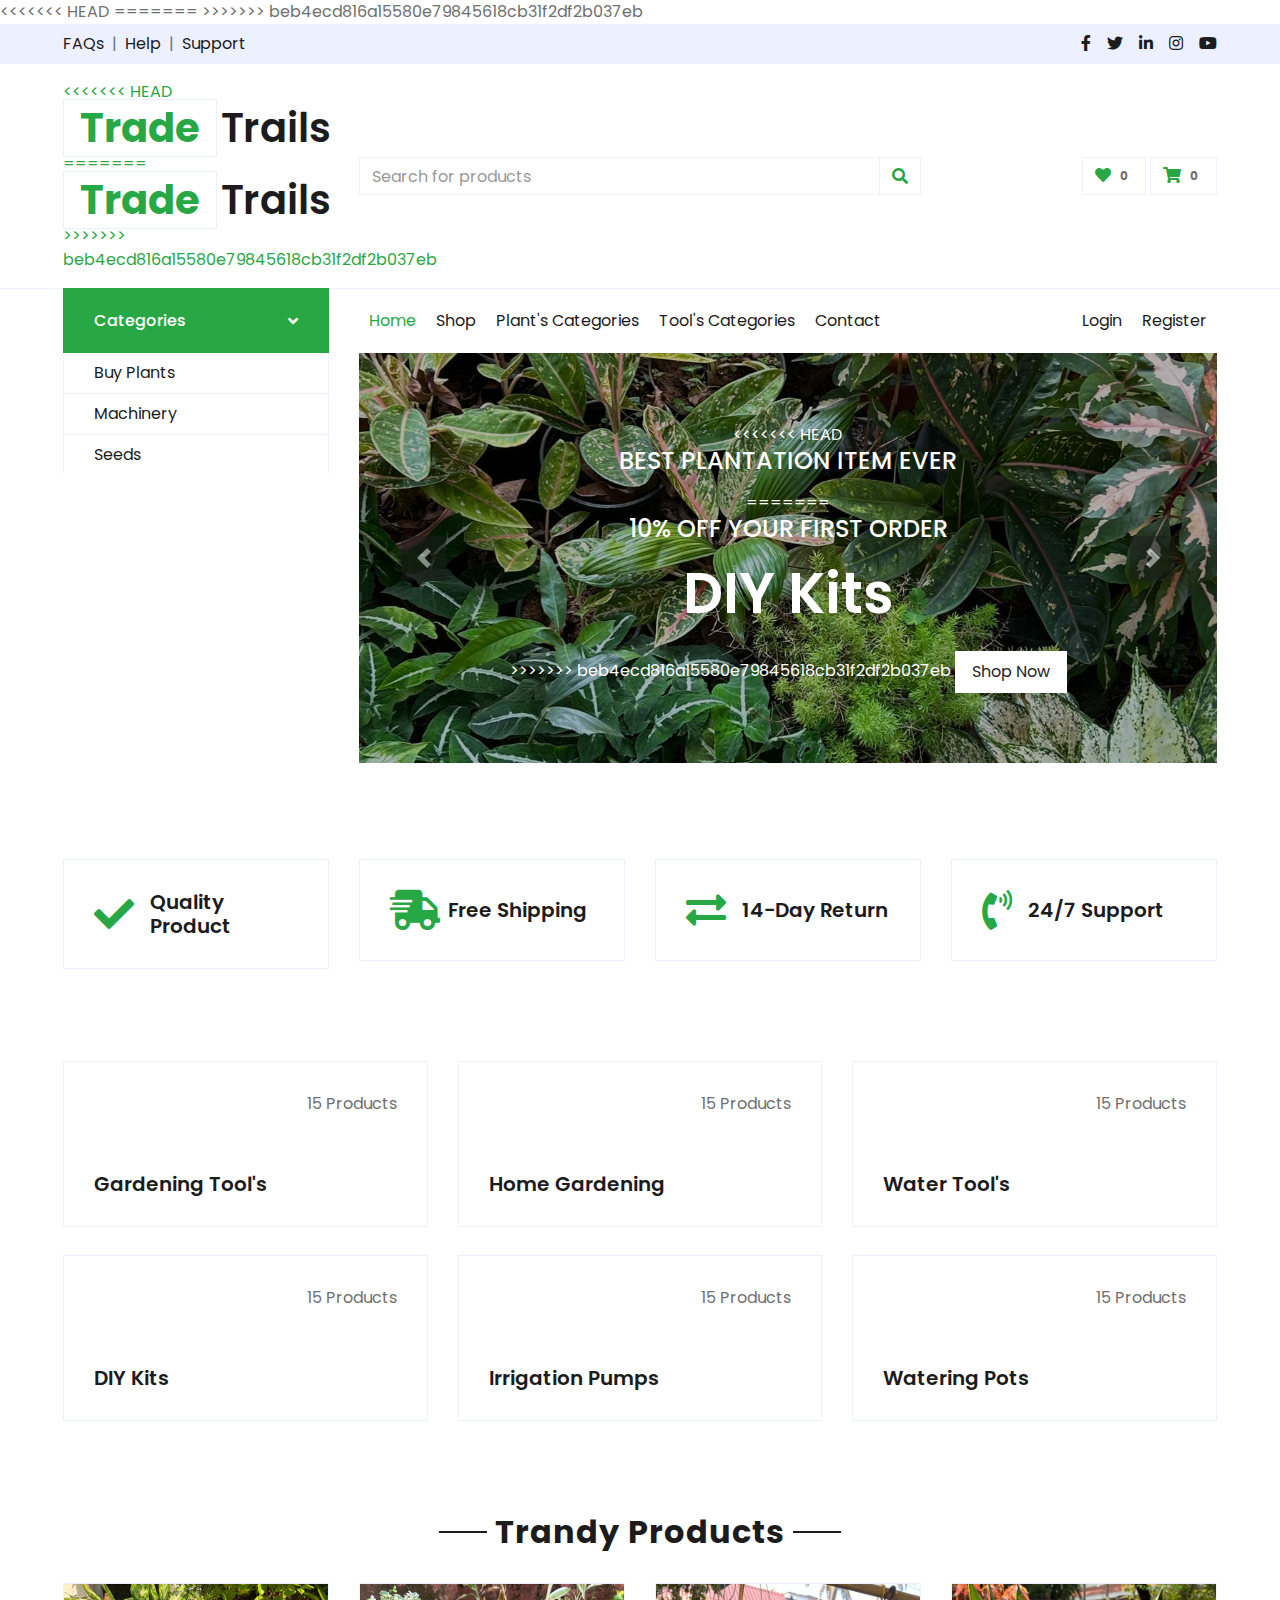
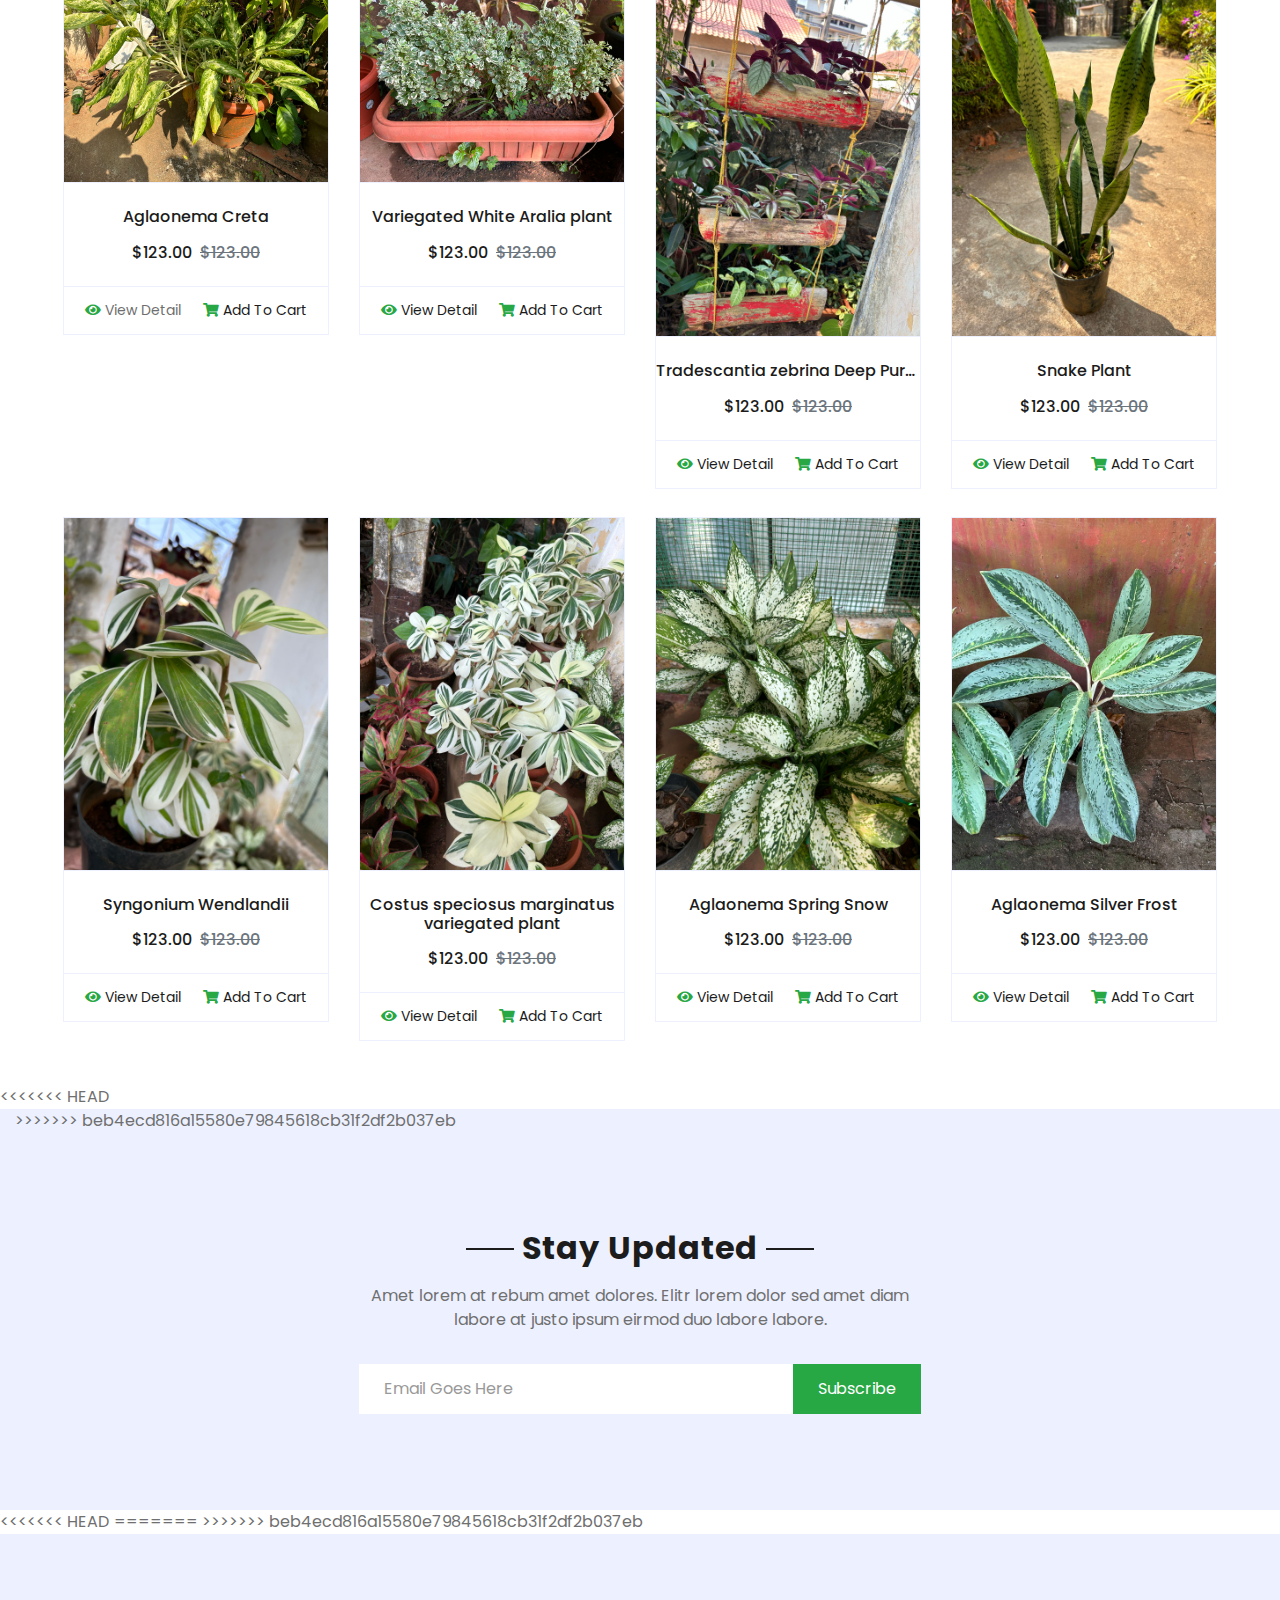
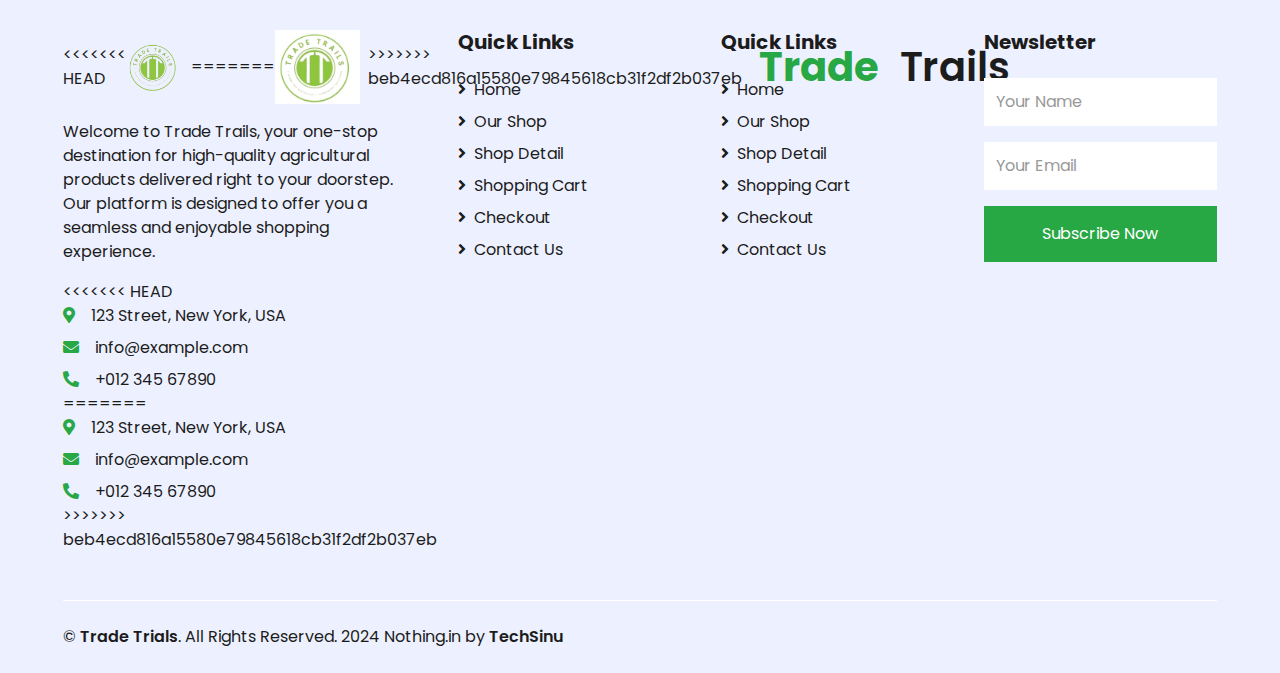
==== commit aca44f71: "finalcommit" ====
--- a/index.html
+++ b/index.html
@@ -3,13 +3,17 @@
 
 <head>
     <meta charset="utf-8">
+<<<<<<< HEAD
+    <title>TrailWebsiste</title>
+=======
     <title>Trade Trails</title>
+>>>>>>> beb4ecd816a15580e79845618cb31f2df2b037eb
     <meta content="width=device-width, initial-scale=1.0" name="viewport">
     <meta content="Free HTML Templates" name="keywords">
     <meta content="Free HTML Templates" name="description">
 
     <!-- Favicon -->
-    <link href="img/favicon.ico" rel="icon">
+    <link href="img/tradetrials.png" rel="icon">
 
     <!-- Google Web Fonts -->
     <link rel="preconnect" href="https://fonts.gstatic.com">
@@ -61,7 +65,11 @@
         <div class="row align-items-center py-3 px-xl-5">
             <div class="col-lg-3 d-none d-lg-block">
                 <a href="" class="text-decoration-none">
+<<<<<<< HEAD
+                    <h1 class="m-0 display-5 font-weight-semi-bold"><span class="font-weight-bold border px-3 mr-1 text-success">Trade</span>Trails</h1>
+=======
                     <h1 class="m-0 display-5 font-weight-semi-bold"><span class="text-success font-weight-bold border px-3 mr-1">Trade</span>Trails</h1>
+>>>>>>> beb4ecd816a15580e79845618cb31f2df2b037eb
                 </a>
             </div>
             <div class="col-lg-6 col-6 text-left">
@@ -103,14 +111,115 @@
                     <div class="navbar-nav w-100 overflow-hidden" style="height: 120px">
                         <div class="nav-item dropdown">
                         <a href="" class="nav-item nav-link">Buy Plants</a>
+                        <a href="" class="nav-item nav-link">Machinery </a>
+                        <a href="" class="nav-item nav-link">Seeds</a>
+                      
+                         <div class="container-fluid bg-secondary text-dark mt-5 pt-5">
+        <div class="row px-xl-5 pt-5">
+            <div class="col-lg-4 col-md-12 mb-5 pr-2 pr-xl-5">
+                <div class="d-flex align-items-center mb-3">
+                    <img src="img/tradetrials.png" width="85" height="50" class="mr-2" alt="Trade Trails Logo" />
+                    <h1 class="m-0 display-5 font-weight-semi-bold">
+                        <span class="font-weight-bold border px-3 mr-1 text-success">Trade</span>Trails
+                    </h1>
+                </div>
+                <p>Welcome to Trade Trails, your one-stop destination for high-quality agricultural products delivered right to your doorstep. Our platform is designed to offer you a seamless and enjoyable shopping experience.</p>
+                <p class="mb-2"><i class="fa fa-map-marker-alt text-primary mr-3"></i>123 Street, New York, USA</p>
+                <p class="mb-2"><i class="fa fa-envelope text-primary mr-3"></i>info@example.com</p>
+                <p class="mb-0"><i class="fa fa-phone-alt text-primary mr-3"></i>+012 345 67890</p>
+            </div>
+        
+            <div class="col-lg-8 col-md-12">
+                <div class="row">
+                    <div class="col-md-4 mb-5">
+                        <h5 class="font-weight-bold text-dark mb-4">Quick Links</h5>
+                        <div class="d-flex flex-column justify-content-start">
+                            <a class="text-dark mb-2" href="index.html"><i class="fa fa-angle-right mr-2"></i>Home</a>
+                            <a class="text-dark mb-2" href="shop.html"><i class="fa fa-angle-right mr-2"></i>Our Shop</a>
+                            <a class="text-dark mb-2" href="detail.html"><i class="fa fa-angle-right mr-2"></i>Shop Detail</a>
+                            <a class="text-dark mb-2" href="cart.html"><i class="fa fa-angle-right mr-2"></i>Shopping Cart</a>
+                            <a class="text-dark mb-2" href="checkout.html"><i class="fa fa-angle-right mr-2"></i>Checkout</a>
+                            <a class="text-dark" href="contact.html"><i class="fa fa-angle-right mr-2"></i>Contact Us</a>
+                        </div>
+                    </div>
+                    <div class="col-md-4 mb-5">
+                        <h5 class="font-weight-bold text-dark mb-4">Quick Links</h5>
+                        <div class="d-flex flex-column justify-content-start">
+                            <a class="text-dark mb-2" href="index.html"><i class="fa fa-angle-right mr-2"></i>Home</a>
+                            <a class="text-dark mb-2" href="shop.html"><i class="fa fa-angle-right mr-2"></i>Our Shop</a>
+                            <a class="text-dark mb-2" href="detail.html"><i class="fa fa-angle-right mr-2"></i>Shop Detail</a>
+                            <a class="text-dark mb-2" href="cart.html"><i class="fa fa-angle-right mr-2"></i>Shopping Cart</a>
+                            <a class="text-dark mb-2" href="checkout.html"><i class="fa fa-angle-right mr-2"></i>Checkout</a>
+                            <a class="text-dark" href="contact.html"><i class="fa fa-angle-right mr-2"></i>Contact Us</a>
+                        </div>
+                    </div>
+                    <div class="col-md-4 mb-5">
+                        <h5 class="font-weight-bold text-dark mb-4">Newsletter</h5>
+                        <form action="">
+                            <div class="form-group">
+                                <input type="text" class="form-control border-0 py-4" placeholder="Your Name" required="required" />
+                            </div>
+                            <div class="form-group">
+                                <input type="email" class="form-control border-0 py-4" placeholder="Your Email"
+                                    required="required" />
+                            </div>
+                            <div>
+                                <button class="btn btn-primary btn-block border-0 py-3" type="submit">Subscribe Now</button>
+                            </div>
+                        </form>
+                    </div>
+                </div>
+            </div>
+        </div>
+        <div class="row border-top border-light mx-xl-5 py-4">
+            <div class="col-md-6 px-xl-0">
+                <p class="mb-md-0 text-center text-md-left text-dark">
+                    &copy; <a class="text-dark font-weight-semi-bold" href="#">Trade Trials</a>. All Rights Reserved.  2024 Nothing.in 
+                    by
+                    <a class="text-dark text-center font-weight-semi-bold" href="https://htmlcodex.com">TechSinu</a><br>
+                  
+                </p>
+            </div>
+            <div class="col-md-6 px-xl-0 text-center text-md-right">
+                <img class="img-fluid" src="img/payments.png" alt="">
+            </div>
+        </div>
+    </div>
+    <!-- Footer End -->
+
+
+    <!-- Back to Top -->
+    <a href="#" class="btn btn-primary back-to-top"><i class="fa fa-angle-double-up"></i></a>
+
+
+    <!-- JavaScript Libraries -->
+    <script src="https://code.jquery.com/jquery-3.4.1.min.js"></script>
+    <script src="https://stackpath.bootstrapcdn.com/bootstrap/4.4.1/js/bootstrap.bundle.min.js"></script>
+    <script src="lib/easing/easing.min.js"></script>
+    <script src="lib/owlcarousel/owl.carousel.min.js"></script>
+
+    <!-- Contact Javascript File -->
+    <script src="mail/jqBootstrapValidation.min.js"></script>
+    <script src="mail/contact.js"></script>
+
+    <!-- Template Javascript -->
+    <script src="js/main.js"></script>
+</body>
+
+</html>
                         <a href="" class="nav-item nav-link">Seed's</a>
                         <a href="" class="nav-item nav-link">Gardening Tool's</a>
+                   
                 </nav>
             </div>
             <div class="col-lg-9">
                 <nav class="navbar navbar-expand-lg bg-light navbar-light py-3 py-lg-0 px-0">
                     <a href="" class="text-decoration-none d-block d-lg-none">
+<<<<<<< HEAD
+                        <h1 class="m-0 display-5 font-weight-semi-bold"><span class="text-success font-weight-bold border px-3 mr-1">Trade </span>Trails</h1>
+=======
                         <h1 class="m-0 display-5 font-weight-semi-bold"><span class="text-success font-weight-bold border px-3 mr-1">Trade</span>Trails</h1>
+>>>>>>> beb4ecd816a15580e79845618cb31f2df2b037eb
                     </a>
                     <button type="button" class="navbar-toggler" data-toggle="collapse" data-target="#navbarCollapse">
                         <span class="navbar-toggler-icon"></span>
@@ -132,22 +241,27 @@
                 <div id="header-carousel" class="carousel slide" data-ride="carousel">
                     <div class="carousel-inner">
                         <div class="carousel-item active" style="height: 410px;">
-                            <img class="img-fluid" src="https://images.pexels.com/photos/1301856/pexels-photo-1301856.jpeg?auto=compress&cs=tinysrgb&w=1260&h=750&dpr=1" alt="Image">
+                            <img class="img-fluid" src="img/p11.jpeg" alt="Image">
                             <div class="carousel-caption d-flex flex-column align-items-center justify-content-center">
                                 <div class="p-3" style="max-width: 700px;">
+<<<<<<< HEAD
+                                    <h4 class="text-light text-uppercase font-weight-medium mb-3">Best Plantation Item Ever</h4>
+                                   
+=======
                                     <h4 class="text-light text-uppercase font-weight-medium mb-3">10% Off Your First Order</h4>
                                     <h3 class="display-4 text-white font-weight-semi-bold mb-4">DIY Kits</h3>
+>>>>>>> beb4ecd816a15580e79845618cb31f2df2b037eb
                                     <a href="" class="btn btn-light py-2 px-3">Shop Now</a>
                                 </div>
                             </div>
                         </div>
                         <div class="carousel-item" style="height: 410px;">
-                            <img class="img-fluid" src="https://images.pexels.com/photos/2987081/pexels-photo-2987081.jpeg?auto=compress&cs=tinysrgb&w=1260&h=750&dpr=1" alt="Image">
+                            <img class="img-fluid" src="img/p13.jpeg" alt="Image">
                             <div class="carousel-caption d-flex flex-column align-items-center justify-content-center">
                                 <div class="p-3" style="max-width: 700px;">
-                                    <h4 class="text-light text-uppercase font-weight-medium mb-3">10% Off Your First Order</h4>
+                                    <h4 class="text-light text-uppercase font-weight-medium mb-3">Machinery - That makes your process Faster</h4>
                                     <h3 class="display-4 text-white font-weight-semi-bold mb-4">Reasonable Price</h3>
-                                    <a href="" class="btn btn-light py-2 px-3">Shop Now</a>
+
                                 </div>
                             </div>
                         </div>
@@ -440,8 +554,13 @@
     <!-- Products End -->
 
 
+<<<<<<< HEAD
+    <!-- Subscribe Start
+    <div class="container-fluid bg-secondary my-5">
+=======
     <!-- Subscribe Start -->
     <div class="container-fluid bg-secondary ">
+>>>>>>> beb4ecd816a15580e79845618cb31f2df2b037eb
         <div class="row justify-content-md-center py-5 px-xl-5">
             <div class="col-md-6 col-12 py-5">
                 <div class="text-center mb-2 pb-2">
@@ -461,10 +580,194 @@
     </div>
 
 
+<<<<<<< HEAD
+    <!-- 
+    <div class="container-fluid pt-5">
+        <div class="text-center mb-4">
+            <h2 class="section-title px-5"><span class="px-2">Just Arrived</span></h2>
+        </div>
+        <div class="row px-xl-5 pb-3">
+            <div class="col-lg-3 col-md-6 col-sm-12 pb-1">
+                <div class="card product-item border-0 mb-4">
+                    <div class="card-header product-img position-relative overflow-hidden bg-transparent border p-0">
+                        <img class="img-fluid w-100" src="img/product-1.jpg" alt="">
+                    </div>
+                    <div class="card-body border-left border-right text-center p-0 pt-4 pb-3">
+                        <h6 class="text-truncate mb-3">Colorful Stylish Shirt</h6>
+                        <div class="d-flex justify-content-center">
+                            <h6>$123.00</h6><h6 class="text-muted ml-2"><del>$123.00</del></h6>
+                        </div>
+                    </div>
+                    <div class="card-footer d-flex justify-content-between bg-light border">
+                        <a href="" class="btn btn-sm text-dark p-0"><i class="fas fa-eye text-primary mr-1"></i>View Detail</a>
+                        <a href="" class="btn btn-sm text-dark p-0"><i class="fas fa-shopping-cart text-primary mr-1"></i>Add To Cart</a>
+                    </div>
+                </div>
+            </div>
+            <div class="col-lg-3 col-md-6 col-sm-12 pb-1">
+                <div class="card product-item border-0 mb-4">
+                    <div class="card-header product-img position-relative overflow-hidden bg-transparent border p-0">
+                        <img class="img-fluid w-100" src="img/product-2.jpg" alt="">
+                    </div>
+                    <div class="card-body border-left border-right text-center p-0 pt-4 pb-3">
+                        <h6 class="text-truncate mb-3">Colorful Stylish Shirt</h6>
+                        <div class="d-flex justify-content-center">
+                            <h6>$123.00</h6><h6 class="text-muted ml-2"><del>$123.00</del></h6>
+                        </div>
+                    </div>
+                    <div class="card-footer d-flex justify-content-between bg-light border">
+                        <a href="" class="btn btn-sm text-dark p-0"><i class="fas fa-eye text-primary mr-1"></i>View Detail</a>
+                        <a href="" class="btn btn-sm text-dark p-0"><i class="fas fa-shopping-cart text-primary mr-1"></i>Add To Cart</a>
+                    </div>
+                </div>
+            </div>
+            <div class="col-lg-3 col-md-6 col-sm-12 pb-1">
+                <div class="card product-item border-0 mb-4">
+                    <div class="card-header product-img position-relative overflow-hidden bg-transparent border p-0">
+                        <img class="img-fluid w-100" src="img/product-3.jpg" alt="">
+                    </div>
+                    <div class="card-body border-left border-right text-center p-0 pt-4 pb-3">
+                        <h6 class="text-truncate mb-3">Colorful Stylish Shirt</h6>
+                        <div class="d-flex justify-content-center">
+                            <h6>$123.00</h6><h6 class="text-muted ml-2"><del>$123.00</del></h6>
+                        </div>
+                    </div>
+                    <div class="card-footer d-flex justify-content-between bg-light border">
+                        <a href="" class="btn btn-sm text-dark p-0"><i class="fas fa-eye text-primary mr-1"></i>View Detail</a>
+                        <a href="" class="btn btn-sm text-dark p-0"><i class="fas fa-shopping-cart text-primary mr-1"></i>Add To Cart</a>
+                    </div>
+                </div>
+            </div>
+            <div class="col-lg-3 col-md-6 col-sm-12 pb-1">
+                <div class="card product-item border-0 mb-4">
+                    <div class="card-header product-img position-relative overflow-hidden bg-transparent border p-0">
+                        <img class="img-fluid w-100" src="img/product-4.jpg" alt="">
+                    </div>
+                    <div class="card-body border-left border-right text-center p-0 pt-4 pb-3">
+                        <h6 class="text-truncate mb-3">Colorful Stylish Shirt</h6>
+                        <div class="d-flex justify-content-center">
+                            <h6>$123.00</h6><h6 class="text-muted ml-2"><del>$123.00</del></h6>
+                        </div>
+                    </div>
+                    <div class="card-footer d-flex justify-content-between bg-light border">
+                        <a href="" class="btn btn-sm text-dark p-0"><i class="fas fa-eye text-primary mr-1"></i>View Detail</a>
+                        <a href="" class="btn btn-sm text-dark p-0"><i class="fas fa-shopping-cart text-primary mr-1"></i>Add To Cart</a>
+                    </div>
+                </div>
+            </div>
+            <div class="col-lg-3 col-md-6 col-sm-12 pb-1">
+                <div class="card product-item border-0 mb-4">
+                    <div class="card-header product-img position-relative overflow-hidden bg-transparent border p-0">
+                        <img class="img-fluid w-100" src="img/product-5.jpg" alt="">
+                    </div>
+                    <div class="card-body border-left border-right text-center p-0 pt-4 pb-3">
+                        <h6 class="text-truncate mb-3">Colorful Stylish Shirt</h6>
+                        <div class="d-flex justify-content-center">
+                            <h6>$123.00</h6><h6 class="text-muted ml-2"><del>$123.00</del></h6>
+                        </div>
+                    </div>
+                    <div class="card-footer d-flex justify-content-between bg-light border">
+                        <a href="" class="btn btn-sm text-dark p-0"><i class="fas fa-eye text-primary mr-1"></i>View Detail</a>
+                        <a href="" class="btn btn-sm text-dark p-0"><i class="fas fa-shopping-cart text-primary mr-1"></i>Add To Cart</a>
+                    </div>
+                </div>
+            </div>
+            <div class="col-lg-3 col-md-6 col-sm-12 pb-1">
+                <div class="card product-item border-0 mb-4">
+                    <div class="card-header product-img position-relative overflow-hidden bg-transparent border p-0">
+                        <img class="img-fluid w-100" src="img/product-6.jpg" alt="">
+                    </div>
+                    <div class="card-body border-left border-right text-center p-0 pt-4 pb-3">
+                        <h6 class="text-truncate mb-3">Colorful Stylish Shirt</h6>
+                        <div class="d-flex justify-content-center">
+                            <h6>$123.00</h6><h6 class="text-muted ml-2"><del>$123.00</del></h6>
+                        </div>
+                    </div>
+                    <div class="card-footer d-flex justify-content-between bg-light border">
+                        <a href="" class="btn btn-sm text-dark p-0"><i class="fas fa-eye text-primary mr-1"></i>View Detail</a>
+                        <a href="" class="btn btn-sm text-dark p-0"><i class="fas fa-shopping-cart text-primary mr-1"></i>Add To Cart</a>
+                    </div>
+                </div>
+            </div>
+            <div class="col-lg-3 col-md-6 col-sm-12 pb-1">
+                <div class="card product-item border-0 mb-4">
+                    <div class="card-header product-img position-relative overflow-hidden bg-transparent border p-0">
+                        <img class="img-fluid w-100" src="img/product-7.jpg" alt="">
+                    </div>
+                    <div class="card-body border-left border-right text-center p-0 pt-4 pb-3">
+                        <h6 class="text-truncate mb-3">Colorful Stylish Shirt</h6>
+                        <div class="d-flex justify-content-center">
+                            <h6>$123.00</h6><h6 class="text-muted ml-2"><del>$123.00</del></h6>
+                        </div>
+                    </div>
+                    <div class="card-footer d-flex justify-content-between bg-light border">
+                        <a href="" class="btn btn-sm text-dark p-0"><i class="fas fa-eye text-primary mr-1"></i>View Detail</a>
+                        <a href="" class="btn btn-sm text-dark p-0"><i class="fas fa-shopping-cart text-primary mr-1"></i>Add To Cart</a>
+                    </div>
+                </div>
+            </div>
+            <div class="col-lg-3 col-md-6 col-sm-12 pb-1">
+                <div class="card product-item border-0 mb-4">
+                    <div class="card-header product-img position-relative overflow-hidden bg-transparent border p-0">
+                        <img class="img-fluid w-100" src="img/product-8.jpg" alt="">
+                    </div>
+                    <div class="card-body border-left border-right text-center p-0 pt-4 pb-3">
+                        <h6 class="text-truncate mb-3">Colorful Stylish Shirt</h6>
+                        <div class="d-flex justify-content-center">
+                            <h6>$123.00</h6><h6 class="text-muted ml-2"><del>$123.00</del></h6>
+                        </div>
+                    </div>
+                    <div class="card-footer d-flex justify-content-between bg-light border">
+                        <a href="" class="btn btn-sm text-dark p-0"><i class="fas fa-eye text-primary mr-1"></i>View Detail</a>
+                        <a href="" class="btn btn-sm text-dark p-0"><i class="fas fa-shopping-cart text-primary mr-1"></i>Add To Cart</a>
+                    </div>
+                </div>
+            </div>
+        </div>
+    </div>
+     -->
+
+
+    <!-- 
+    <div class="container-fluid py-5">
+        <div class="row px-xl-5">
+            <div class="col">
+                <div class="owl-carousel vendor-carousel">
+                    <div class="vendor-item border p-4">
+                        <img src="img/vendor-1.jpg" alt="">
+                    </div>
+                    <div class="vendor-item border p-4">
+                        <img src="img/vendor-2.jpg" alt="">
+                    </div>
+                    <div class="vendor-item border p-4">
+                        <img src="img/vendor-3.jpg" alt="">
+                    </div>
+                    <div class="vendor-item border p-4">
+                        <img src="img/vendor-4.jpg" alt="">
+                    </div>
+                    <div class="vendor-item border p-4">
+                        <img src="img/vendor-5.jpg" alt="">
+                    </div>
+                    <div class="vendor-item border p-4">
+                        <img src="img/vendor-6.jpg" alt="">
+                    </div>
+                    <div class="vendor-item border p-4">
+                        <img src="img/vendor-7.jpg" alt="">
+                    </div>
+                    <div class="vendor-item border p-4">
+                        <img src="img/vendor-8.jpg" alt="">
+                    </div>
+                </div>
+            </div>
+        </div>
+    </div>
+    -->
+=======
    
 
 
  
+>>>>>>> beb4ecd816a15580e79845618cb31f2df2b037eb
 
 
     <!-- Footer Start -->
@@ -472,15 +775,25 @@
         <div class="row px-xl-5 pt-5">
             <div class="col-lg-4 col-md-12 mb-5 pr-2 pr-xl-5">
                 <div class="d-flex align-items-center mb-3">
+<<<<<<< HEAD
+                    <img src="img/tradetrials.png" width="85" height="50" class="mr-2" alt="Trade Trails Logo" />
+=======
                     <img src="img/logo.jpeg" width="85" height="50" class="mr-2 img-fluid" alt="Trade Trails Logo" />
+>>>>>>> beb4ecd816a15580e79845618cb31f2df2b037eb
                     <h1 class="m-0 display-5 font-weight-semi-bold">
                         <span class="font-weight-bold border px-3 mr-1 text-success">Trade</span>Trails
                     </h1>
                 </div>
                 <p>Welcome to Trade Trails, your one-stop destination for high-quality agricultural products delivered right to your doorstep. Our platform is designed to offer you a seamless and enjoyable shopping experience.</p>
+<<<<<<< HEAD
+                <p class="mb-2"><i class="fa fa-map-marker-alt text-primary mr-3"></i>123 Street, New York, USA</p>
+                <p class="mb-2"><i class="fa fa-envelope text-primary mr-3"></i>info@example.com</p>
+                <p class="mb-0"><i class="fa fa-phone-alt text-primary mr-3"></i>+012 345 67890</p>
+=======
                 <p class="mb-2"><i class="fa fa-map-marker-alt text-success mr-3"></i>123 Street, New York, USA</p>
                 <p class="mb-2"><i class="fa fa-envelope text-success mr-3"></i>info@example.com</p>
                 <p class="mb-0"><i class="fa fa-phone-alt text-success mr-3"></i>+012 345 67890</p>
+>>>>>>> beb4ecd816a15580e79845618cb31f2df2b037eb
             </div>
         
             <div class="col-lg-8 col-md-12">
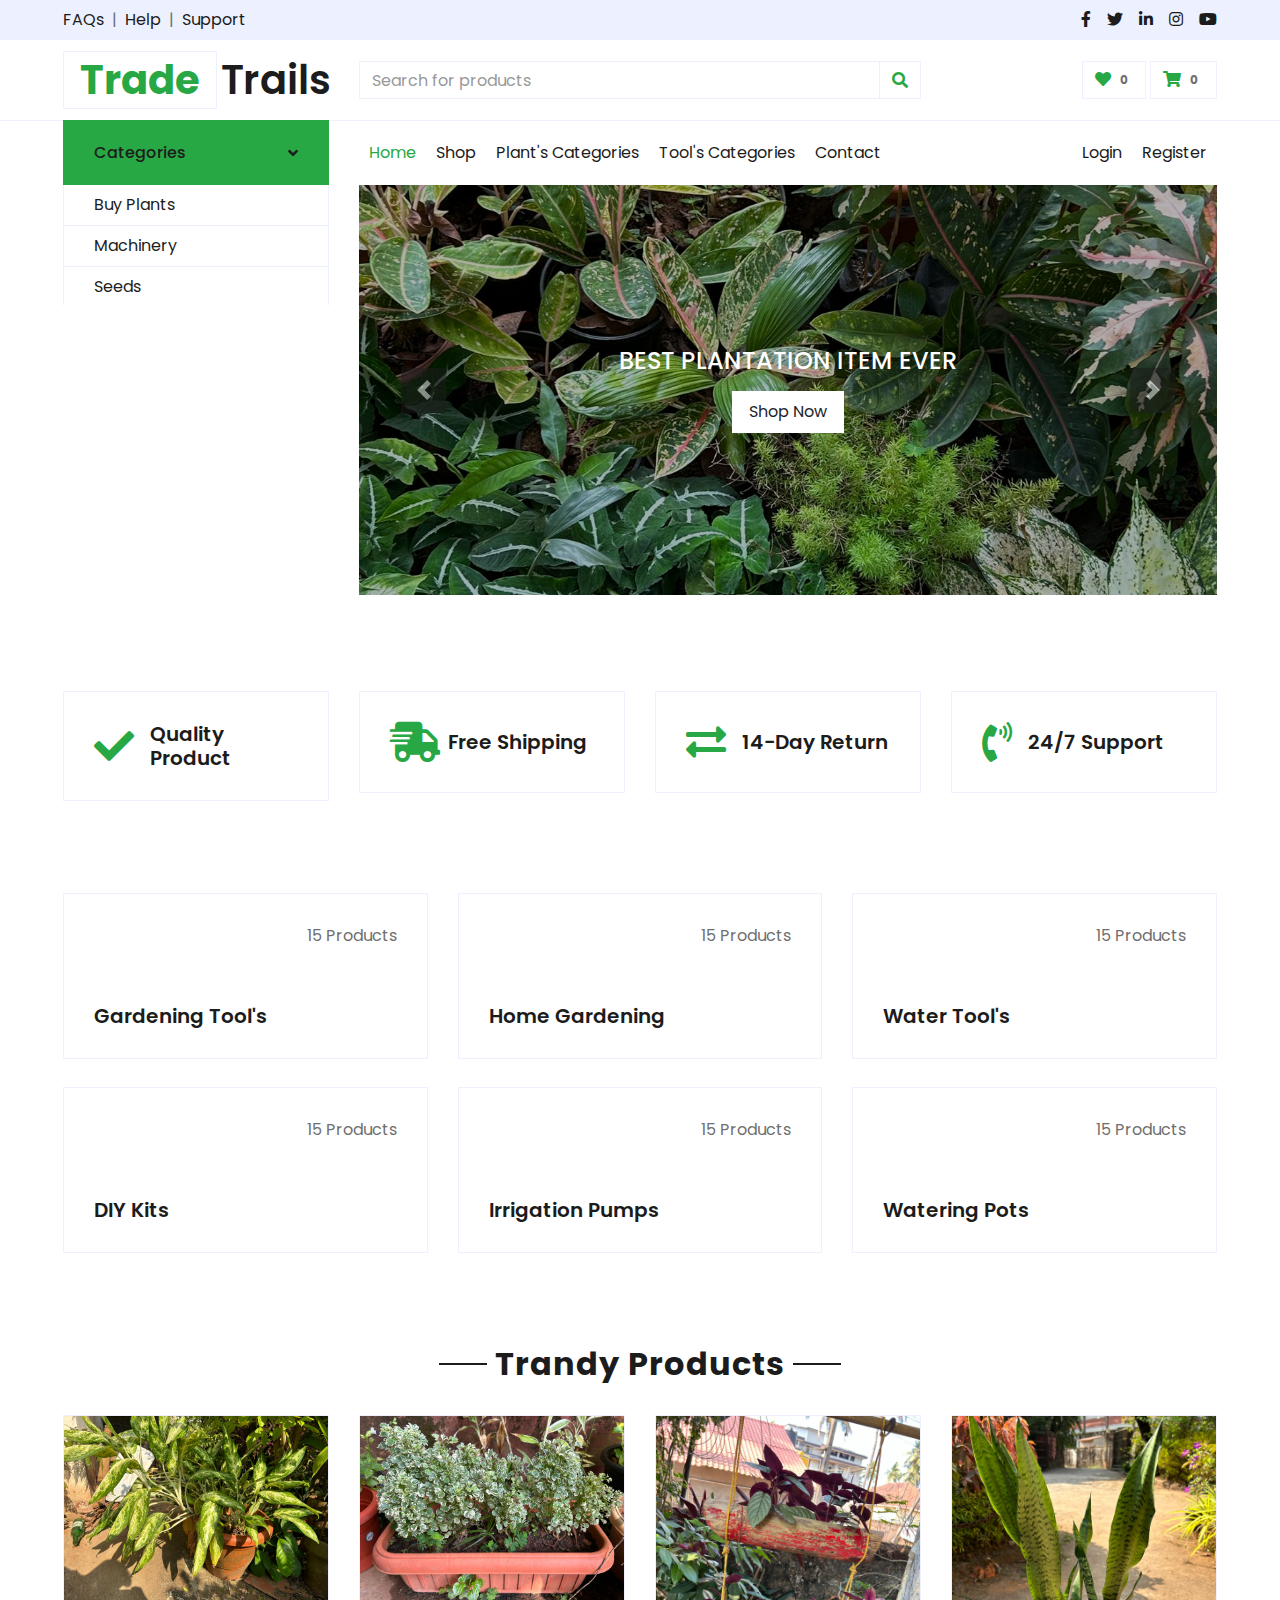
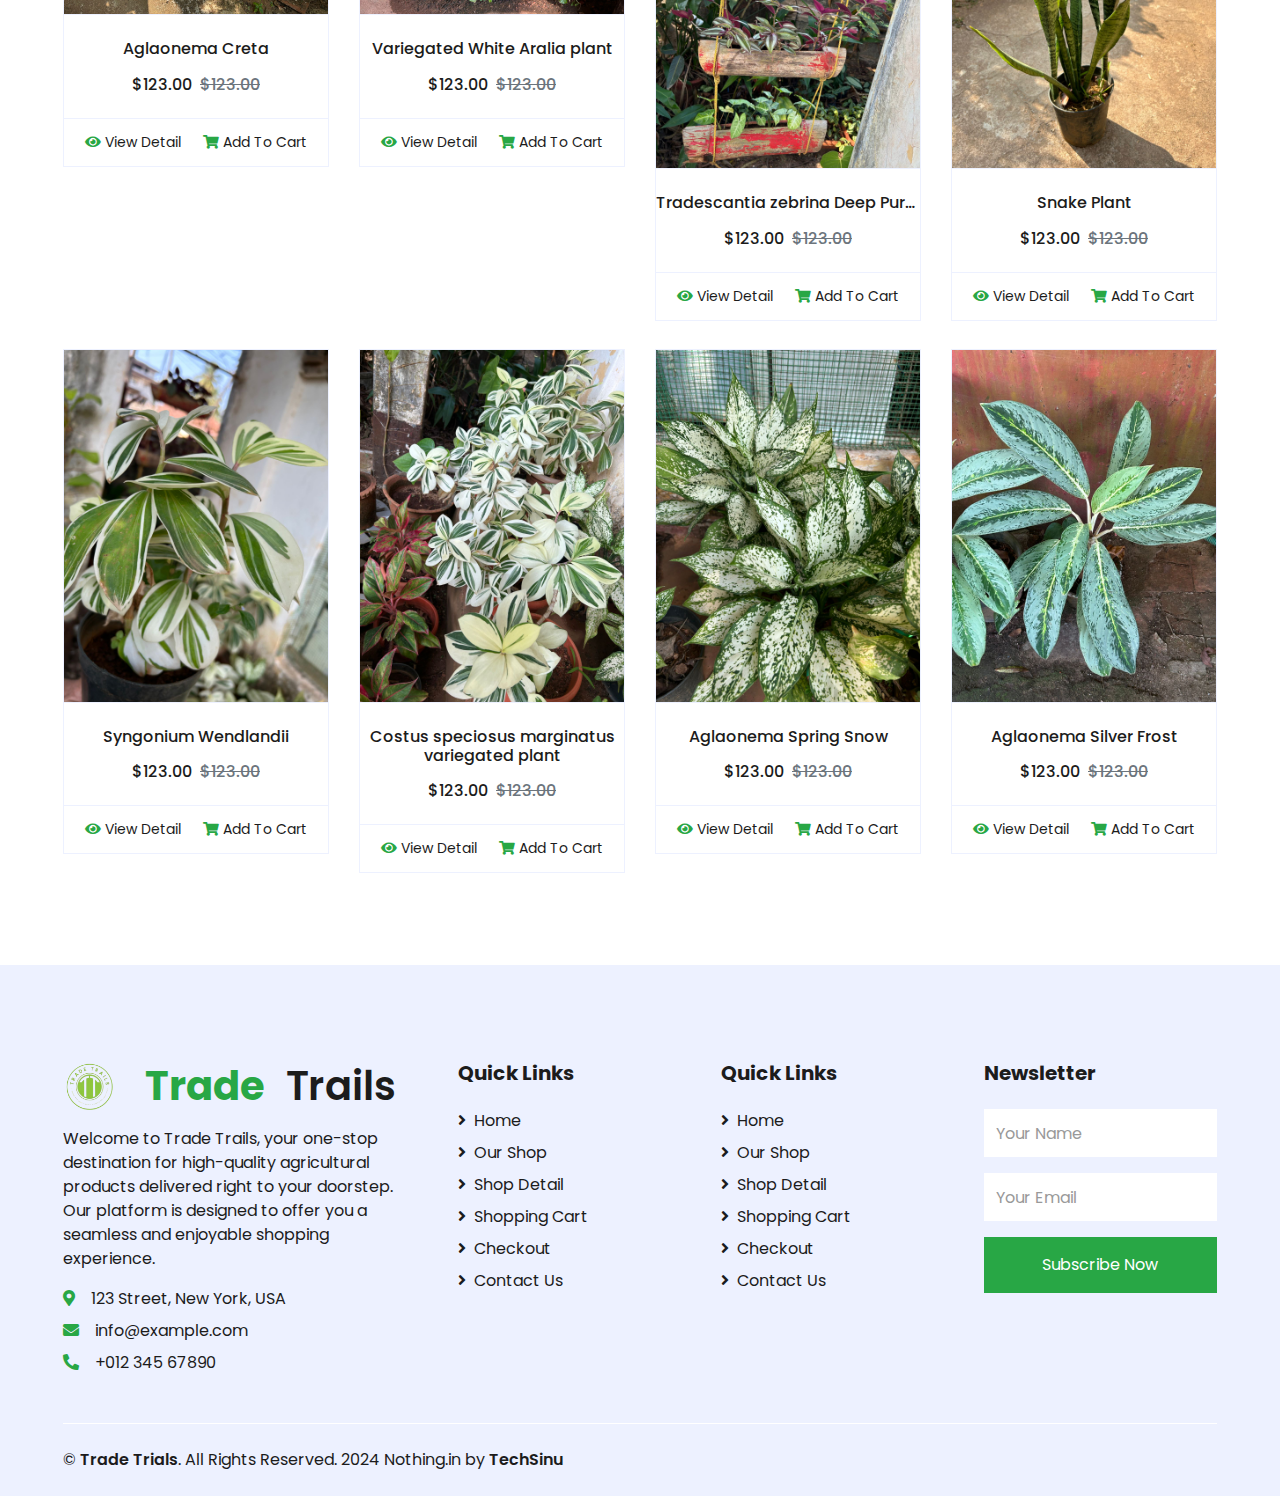
==== commit 86f90599: "finclcommit" ====
--- a/index.html
+++ b/index.html
@@ -3,11 +3,7 @@
 
 <head>
     <meta charset="utf-8">
-<<<<<<< HEAD
     <title>TrailWebsiste</title>
-=======
-    <title>Trade Trails</title>
->>>>>>> beb4ecd816a15580e79845618cb31f2df2b037eb
     <meta content="width=device-width, initial-scale=1.0" name="viewport">
     <meta content="Free HTML Templates" name="keywords">
     <meta content="Free HTML Templates" name="description">
@@ -65,11 +61,7 @@
         <div class="row align-items-center py-3 px-xl-5">
             <div class="col-lg-3 d-none d-lg-block">
                 <a href="" class="text-decoration-none">
-<<<<<<< HEAD
                     <h1 class="m-0 display-5 font-weight-semi-bold"><span class="font-weight-bold border px-3 mr-1 text-success">Trade</span>Trails</h1>
-=======
-                    <h1 class="m-0 display-5 font-weight-semi-bold"><span class="text-success font-weight-bold border px-3 mr-1">Trade</span>Trails</h1>
->>>>>>> beb4ecd816a15580e79845618cb31f2df2b037eb
                 </a>
             </div>
             <div class="col-lg-6 col-6 text-left">
@@ -77,7 +69,7 @@
                     <div class="input-group">
                         <input type="text" class="form-control" placeholder="Search for products">
                         <div class="input-group-append">
-                            <span class="input-group-text bg-transparent text-success">
+                            <span class="input-group-text bg-transparent text-primary">
                                 <i class="fa fa-search"></i>
                             </span>
                         </div>
@@ -86,11 +78,11 @@
             </div>
             <div class="col-lg-3 col-6 text-right">
                 <a href="" class="btn border">
-                    <i class="fas fa-heart text-success"></i>
+                    <i class="fas fa-heart text-primary"></i>
                     <span class="badge">0</span>
                 </a>
                 <a href="" class="btn border">
-                    <i class="fas fa-shopping-cart text-success"></i>
+                    <i class="fas fa-shopping-cart text-primary"></i>
                     <span class="badge">0</span>
                 </a>
             </div>
@@ -103,9 +95,9 @@
     <div class="container-fluid mb-5">
         <div class="row border-top px-xl-5">
             <div class="col-lg-3 d-none d-lg-block">
-                <a class="btn shadow-none d-flex align-items-center justify-content-between bg-success text-white w-100" data-toggle="collapse" href="#navbar-vertical" style="height: 65px; margin-top: -1px; padding: 0 30px;">
-                    <h6 class="m-0 text-light">Categories</h6>
-                    <i class="fa fa-angle-down text-light"></i>
+                <a class="btn shadow-none d-flex align-items-center justify-content-between bg-primary text-white w-100" data-toggle="collapse" href="#navbar-vertical" style="height: 65px; margin-top: -1px; padding: 0 30px;">
+                    <h6 class="m-0">Categories</h6>
+                    <i class="fa fa-angle-down text-dark"></i>
                 </a>
                 <nav class="collapse show navbar navbar-vertical navbar-light align-items-start p-0 border border-top-0 border-bottom-0" id="navbar-vertical">
                     <div class="navbar-nav w-100 overflow-hidden" style="height: 120px">
@@ -215,11 +207,7 @@
             <div class="col-lg-9">
                 <nav class="navbar navbar-expand-lg bg-light navbar-light py-3 py-lg-0 px-0">
                     <a href="" class="text-decoration-none d-block d-lg-none">
-<<<<<<< HEAD
                         <h1 class="m-0 display-5 font-weight-semi-bold"><span class="text-success font-weight-bold border px-3 mr-1">Trade </span>Trails</h1>
-=======
-                        <h1 class="m-0 display-5 font-weight-semi-bold"><span class="text-success font-weight-bold border px-3 mr-1">Trade</span>Trails</h1>
->>>>>>> beb4ecd816a15580e79845618cb31f2df2b037eb
                     </a>
                     <button type="button" class="navbar-toggler" data-toggle="collapse" data-target="#navbarCollapse">
                         <span class="navbar-toggler-icon"></span>
@@ -244,13 +232,8 @@
                             <img class="img-fluid" src="img/p11.jpeg" alt="Image">
                             <div class="carousel-caption d-flex flex-column align-items-center justify-content-center">
                                 <div class="p-3" style="max-width: 700px;">
-<<<<<<< HEAD
                                     <h4 class="text-light text-uppercase font-weight-medium mb-3">Best Plantation Item Ever</h4>
                                    
-=======
-                                    <h4 class="text-light text-uppercase font-weight-medium mb-3">10% Off Your First Order</h4>
-                                    <h3 class="display-4 text-white font-weight-semi-bold mb-4">DIY Kits</h3>
->>>>>>> beb4ecd816a15580e79845618cb31f2df2b037eb
                                     <a href="" class="btn btn-light py-2 px-3">Shop Now</a>
                                 </div>
                             </div>
@@ -259,9 +242,9 @@
                             <img class="img-fluid" src="img/p13.jpeg" alt="Image">
                             <div class="carousel-caption d-flex flex-column align-items-center justify-content-center">
                                 <div class="p-3" style="max-width: 700px;">
-                                    <h4 class="text-light text-uppercase font-weight-medium mb-3">Machinery - That makes your process Faster</h4>
+                                    <h4 class="text-light text-uppercase font-weight-medium mb-3">Machinery -Equipment</h4>
                                     <h3 class="display-4 text-white font-weight-semi-bold mb-4">Reasonable Price</h3>
-
+                                    <a href="" class="btn btn-light py-2 px-3">Shop Now</a>
                                 </div>
                             </div>
                         </div>
@@ -288,25 +271,25 @@
         <div class="row px-xl-5 pb-3">
             <div class="col-lg-3 col-md-6 col-sm-12 pb-1">
                 <div class="d-flex align-items-center border mb-4" style="padding: 30px;">
-                    <h1 class="fa fa-check text-success m-0 mr-3"></h1>
+                    <h1 class="fa fa-check text-primary m-0 mr-3"></h1>
                     <h5 class="font-weight-semi-bold m-0">Quality Product</h5>
                 </div>
             </div>
             <div class="col-lg-3 col-md-6 col-sm-12 pb-1">
                 <div class="d-flex align-items-center border mb-4" style="padding: 30px;">
-                    <h1 class="fa fa-shipping-fast text-success m-0 mr-2"></h1>
+                    <h1 class="fa fa-shipping-fast text-primary m-0 mr-2"></h1>
                     <h5 class="font-weight-semi-bold m-0">Free Shipping</h5>
                 </div>
             </div>
             <div class="col-lg-3 col-md-6 col-sm-12 pb-1">
                 <div class="d-flex align-items-center border mb-4" style="padding: 30px;">
-                    <h1 class="fas fa-exchange-alt text-success m-0 mr-3"></h1>
+                    <h1 class="fas fa-exchange-alt text-primary m-0 mr-3"></h1>
                     <h5 class="font-weight-semi-bold m-0">14-Day Return</h5>
                 </div>
             </div>
             <div class="col-lg-3 col-md-6 col-sm-12 pb-1">
                 <div class="d-flex align-items-center border mb-4" style="padding: 30px;">
-                    <h1 class="fa fa-phone-volume text-success m-0 mr-3"></h1>
+                    <h1 class="fa fa-phone-volume text-primary m-0 mr-3"></h1>
                     <h5 class="font-weight-semi-bold m-0">24/7 Support</h5>
                 </div>
             </div>
@@ -384,7 +367,7 @@
                 <div class="position-relative bg-secondary text-center text-md-right text-white mb-2 py-5 px-5">
                     <img src="img/offer-1.png" alt="">
                     <div class="position-relative" style="z-index: 1;">
-                        <h5 class="text-uppercase text-success mb-3">20% off the all order</h5>
+                        <h5 class="text-uppercase text-primary mb-3">20% off the all order</h5>
                         <h1 class="mb-4 font-weight-semi-bold">Spring Collection</h1>
                         <a href="" class="btn btn-outline-primary py-md-2 px-md-3">Shop Now</a>
                     </div>
@@ -394,7 +377,7 @@
                 <div class="position-relative bg-secondary text-center text-md-left text-white mb-2 py-5 px-5">
                     <img src="img/offer-2.png" alt="">
                     <div class="position-relative" style="z-index: 1;">
-                        <h5 class="text-uppercase text-success mb-3">20% off the all order</h5>
+                        <h5 class="text-uppercase text-primary mb-3">20% off the all order</h5>
                         <h1 class="mb-4 font-weight-semi-bold">Winter Collection</h1>
                         <a href="" class="btn btn-outline-primary py-md-2 px-md-3">Shop Now</a>
                     </div>
@@ -423,8 +406,8 @@
                         </div>
                     </div>
                     <div class="card-footer d-flex justify-content-between bg-light border">
-                        <a href="" class="btn btn-sm  p-0"><i class="fas fa-eye text-success mr-1"></i>View Detail</a>
-                        <a href="" class="btn btn-sm text-dark p-0"><i class="fas fa-shopping-cart text-success mr-1"></i>Add To Cart</a>
+                        <a href="" class="btn btn-sm text-dark p-0"><i class="fas fa-eye text-primary mr-1"></i>View Detail</a>
+                        <a href="" class="btn btn-sm text-dark p-0"><i class="fas fa-shopping-cart text-primary mr-1"></i>Add To Cart</a>
                     </div>
                 </div>
             </div>
@@ -440,8 +423,8 @@
                         </div>
                     </div>
                     <div class="card-footer d-flex justify-content-between bg-light border">
-                        <a href="" class="btn btn-sm text-dark p-0"><i class="fas fa-eye text-success mr-1"></i>View Detail</a>
-                        <a href="" class="btn btn-sm text-dark p-0"><i class="fas fa-shopping-cart text-success mr-1"></i>Add To Cart</a>
+                        <a href="" class="btn btn-sm text-dark p-0"><i class="fas fa-eye text-primary mr-1"></i>View Detail</a>
+                        <a href="" class="btn btn-sm text-dark p-0"><i class="fas fa-shopping-cart text-primary mr-1"></i>Add To Cart</a>
                     </div>
                 </div>
             </div>
@@ -457,8 +440,8 @@
                         </div>
                     </div>
                     <div class="card-footer d-flex justify-content-between bg-light border">
-                        <a href="" class="btn btn-sm text-dark p-0"><i class="fas fa-eye text-success mr-1"></i>View Detail</a>
-                        <a href="" class="btn btn-sm text-dark p-0"><i class="fas fa-shopping-cart text-success mr-1"></i>Add To Cart</a>
+                        <a href="" class="btn btn-sm text-dark p-0"><i class="fas fa-eye text-primary mr-1"></i>View Detail</a>
+                        <a href="" class="btn btn-sm text-dark p-0"><i class="fas fa-shopping-cart text-primary mr-1"></i>Add To Cart</a>
                     </div>
                 </div>
             </div>
@@ -474,8 +457,8 @@
                         </div>
                     </div>
                     <div class="card-footer d-flex justify-content-between bg-light border">
-                        <a href="" class="btn btn-sm text-dark p-0"><i class="fas fa-eye text-success mr-1"></i>View Detail</a>
-                        <a href="" class="btn btn-sm text-dark p-0"><i class="fas fa-shopping-cart text-success mr-1"></i>Add To Cart</a>
+                        <a href="" class="btn btn-sm text-dark p-0"><i class="fas fa-eye text-primary mr-1"></i>View Detail</a>
+                        <a href="" class="btn btn-sm text-dark p-0"><i class="fas fa-shopping-cart text-primary mr-1"></i>Add To Cart</a>
                     </div>
                 </div>
             </div>
@@ -491,8 +474,8 @@
                         </div>
                     </div>
                     <div class="card-footer d-flex justify-content-between bg-light border">
-                        <a href="" class="btn btn-sm text-dark p-0"><i class="fas fa-eye text-success mr-1"></i>View Detail</a>
-                        <a href="" class="btn btn-sm text-dark p-0"><i class="fas fa-shopping-cart text-success mr-1"></i>Add To Cart</a>
+                        <a href="" class="btn btn-sm text-dark p-0"><i class="fas fa-eye text-primary mr-1"></i>View Detail</a>
+                        <a href="" class="btn btn-sm text-dark p-0"><i class="fas fa-shopping-cart text-primary mr-1"></i>Add To Cart</a>
                     </div>
                 </div>
             </div>
@@ -509,8 +492,8 @@
                         </div>
                     </div>
                     <div class="card-footer d-flex justify-content-between bg-light border">
-                        <a href="" class="btn btn-sm text-dark p-0"><i class="fas fa-eye text-success mr-1"></i>View Detail</a>
-                        <a href="" class="btn btn-sm text-dark p-0"><i class="fas fa-shopping-cart text-success mr-1"></i>Add To Cart</a>
+                        <a href="" class="btn btn-sm text-dark p-0"><i class="fas fa-eye text-primary mr-1"></i>View Detail</a>
+                        <a href="" class="btn btn-sm text-dark p-0"><i class="fas fa-shopping-cart text-primary mr-1"></i>Add To Cart</a>
                     </div>
                 </div>
             </div>
@@ -527,8 +510,8 @@
                         </div>
                     </div>
                     <div class="card-footer d-flex justify-content-between bg-light border">
-                        <a href="" class="btn btn-sm text-dark p-0"><i class="fas fa-eye text-success mr-1"></i>View Detail</a>
-                        <a href="" class="btn btn-sm text-dark p-0"><i class="fas fa-shopping-cart text-success mr-1"></i>Add To Cart</a>
+                        <a href="" class="btn btn-sm text-dark p-0"><i class="fas fa-eye text-primary mr-1"></i>View Detail</a>
+                        <a href="" class="btn btn-sm text-dark p-0"><i class="fas fa-shopping-cart text-primary mr-1"></i>Add To Cart</a>
                     </div>
                 </div>
             </div>
@@ -544,8 +527,8 @@
                         </div>
                     </div>
                     <div class="card-footer d-flex justify-content-between bg-light border">
-                        <a href="" class="btn btn-sm text-dark p-0"><i class="fas fa-eye text-success mr-1"></i>View Detail</a>
-                        <a href="" class="btn btn-sm text-dark p-0"><i class="fas fa-shopping-cart text-success mr-1"></i>Add To Cart</a>
+                        <a href="" class="btn btn-sm text-dark p-0"><i class="fas fa-eye text-primary mr-1"></i>View Detail</a>
+                        <a href="" class="btn btn-sm text-dark p-0"><i class="fas fa-shopping-cart text-primary mr-1"></i>Add To Cart</a>
                     </div>
                 </div>
             </div>
@@ -554,13 +537,8 @@
     <!-- Products End -->
 
 
-<<<<<<< HEAD
     <!-- Subscribe Start
     <div class="container-fluid bg-secondary my-5">
-=======
-    <!-- Subscribe Start -->
-    <div class="container-fluid bg-secondary ">
->>>>>>> beb4ecd816a15580e79845618cb31f2df2b037eb
         <div class="row justify-content-md-center py-5 px-xl-5">
             <div class="col-md-6 col-12 py-5">
                 <div class="text-center mb-2 pb-2">
@@ -571,16 +549,16 @@
                     <div class="input-group">
                         <input type="text" class="form-control border-white p-4" placeholder="Email Goes Here">
                         <div class="input-group-append">
-                            <button class="btn btn-success px-4">Subscribe</button>
+                            <button class="btn btn-primary px-4">Subscribe</button>
                         </div>
                     </div>
                 </form>
             </div>
         </div>
     </div>
-
-
-<<<<<<< HEAD
+    <!-- Subscribe End -->
+
+
     <!-- 
     <div class="container-fluid pt-5">
         <div class="text-center mb-4">
@@ -762,38 +740,22 @@
         </div>
     </div>
     -->
-=======
-   
-
-
- 
->>>>>>> beb4ecd816a15580e79845618cb31f2df2b037eb
 
 
     <!-- Footer Start -->
-    <div class="container-fluid bg-secondary text-dark  pt-5">
+    <div class="container-fluid bg-secondary text-dark mt-5 pt-5">
         <div class="row px-xl-5 pt-5">
             <div class="col-lg-4 col-md-12 mb-5 pr-2 pr-xl-5">
                 <div class="d-flex align-items-center mb-3">
-<<<<<<< HEAD
                     <img src="img/tradetrials.png" width="85" height="50" class="mr-2" alt="Trade Trails Logo" />
-=======
-                    <img src="img/logo.jpeg" width="85" height="50" class="mr-2 img-fluid" alt="Trade Trails Logo" />
->>>>>>> beb4ecd816a15580e79845618cb31f2df2b037eb
                     <h1 class="m-0 display-5 font-weight-semi-bold">
                         <span class="font-weight-bold border px-3 mr-1 text-success">Trade</span>Trails
                     </h1>
                 </div>
                 <p>Welcome to Trade Trails, your one-stop destination for high-quality agricultural products delivered right to your doorstep. Our platform is designed to offer you a seamless and enjoyable shopping experience.</p>
-<<<<<<< HEAD
                 <p class="mb-2"><i class="fa fa-map-marker-alt text-primary mr-3"></i>123 Street, New York, USA</p>
                 <p class="mb-2"><i class="fa fa-envelope text-primary mr-3"></i>info@example.com</p>
                 <p class="mb-0"><i class="fa fa-phone-alt text-primary mr-3"></i>+012 345 67890</p>
-=======
-                <p class="mb-2"><i class="fa fa-map-marker-alt text-success mr-3"></i>123 Street, New York, USA</p>
-                <p class="mb-2"><i class="fa fa-envelope text-success mr-3"></i>info@example.com</p>
-                <p class="mb-0"><i class="fa fa-phone-alt text-success mr-3"></i>+012 345 67890</p>
->>>>>>> beb4ecd816a15580e79845618cb31f2df2b037eb
             </div>
         
             <div class="col-lg-8 col-md-12">
@@ -831,7 +793,7 @@
                                     required="required" />
                             </div>
                             <div>
-                                <button class="btn btn-success btn-block border-0 py-3" type="submit">Subscribe Now</button>
+                                <button class="btn btn-primary btn-block border-0 py-3" type="submit">Subscribe Now</button>
                             </div>
                         </form>
                     </div>
@@ -856,7 +818,7 @@
 
 
     <!-- Back to Top -->
-    <a href="#" class="btn btn-success back-to-top"><i class="fa fa-angle-double-up"></i></a>
+    <a href="#" class="btn btn-primary back-to-top"><i class="fa fa-angle-double-up"></i></a>
 
 
     <!-- JavaScript Libraries -->
